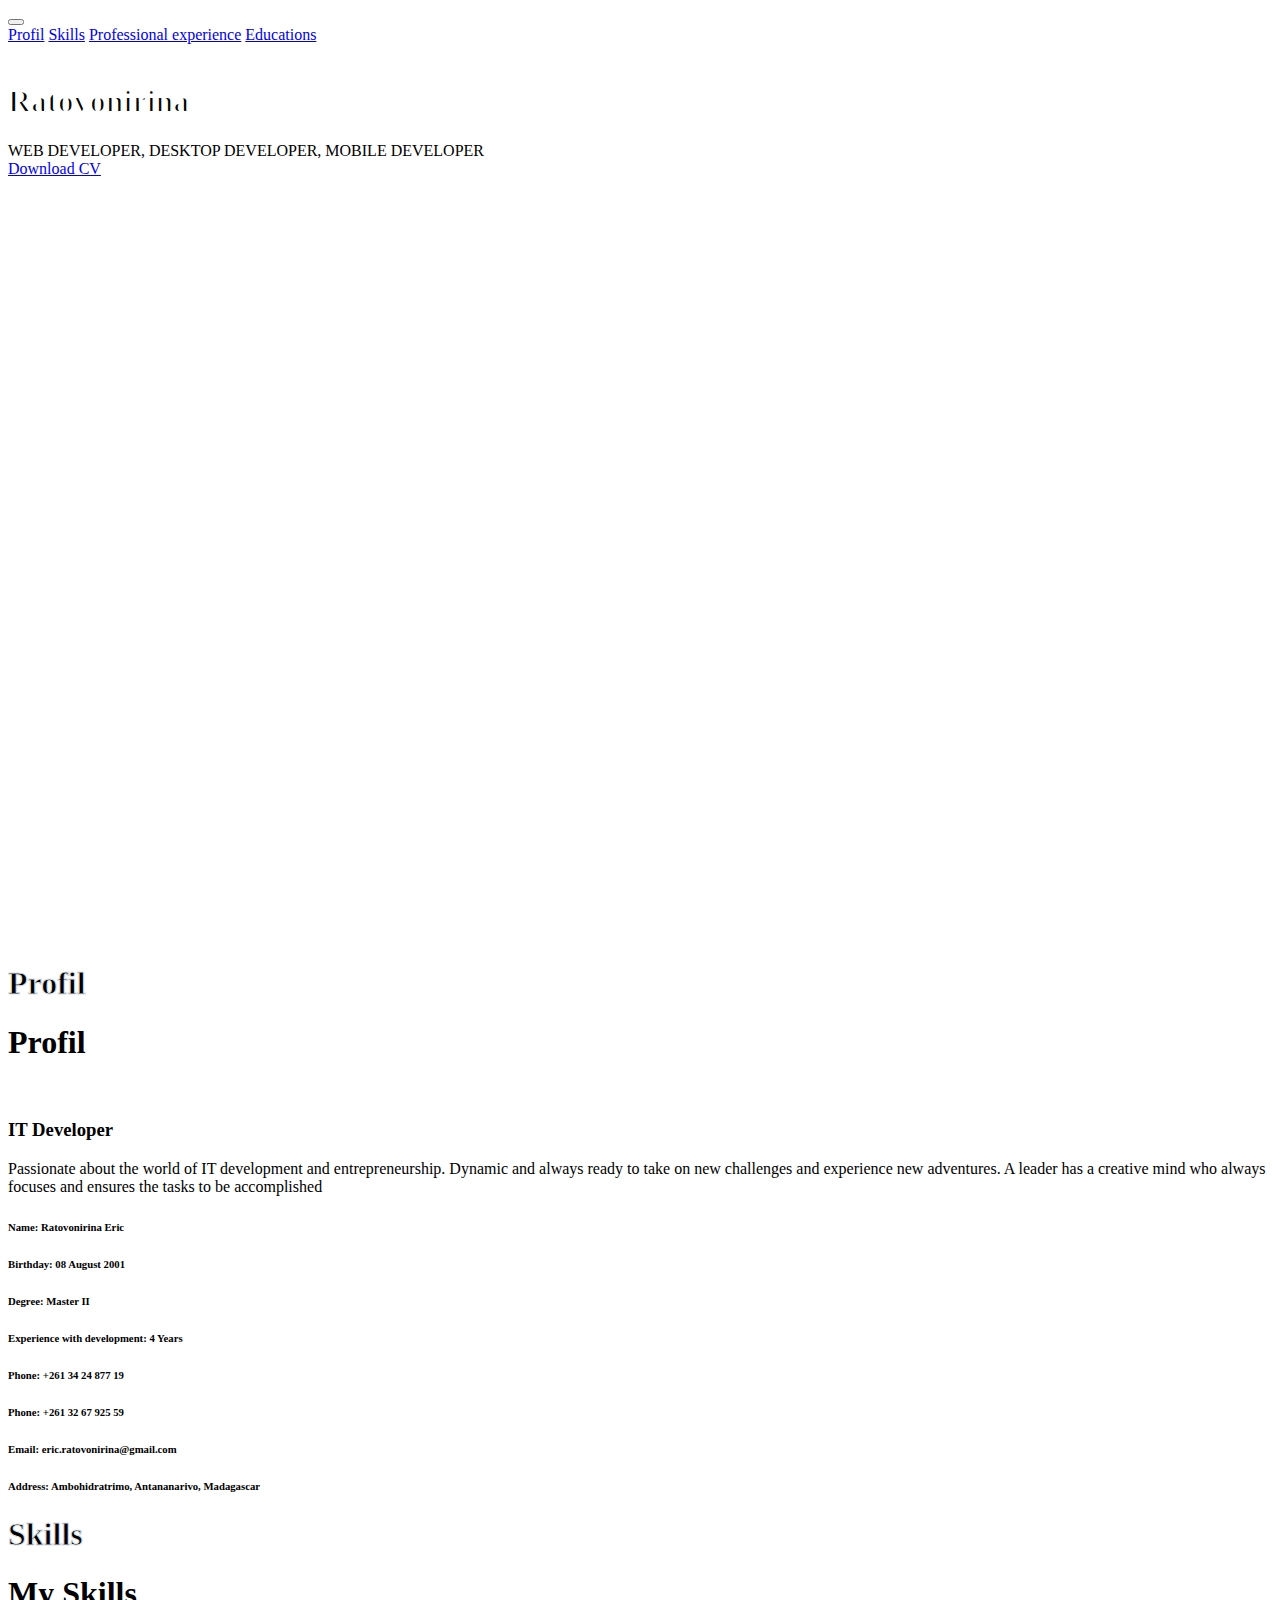
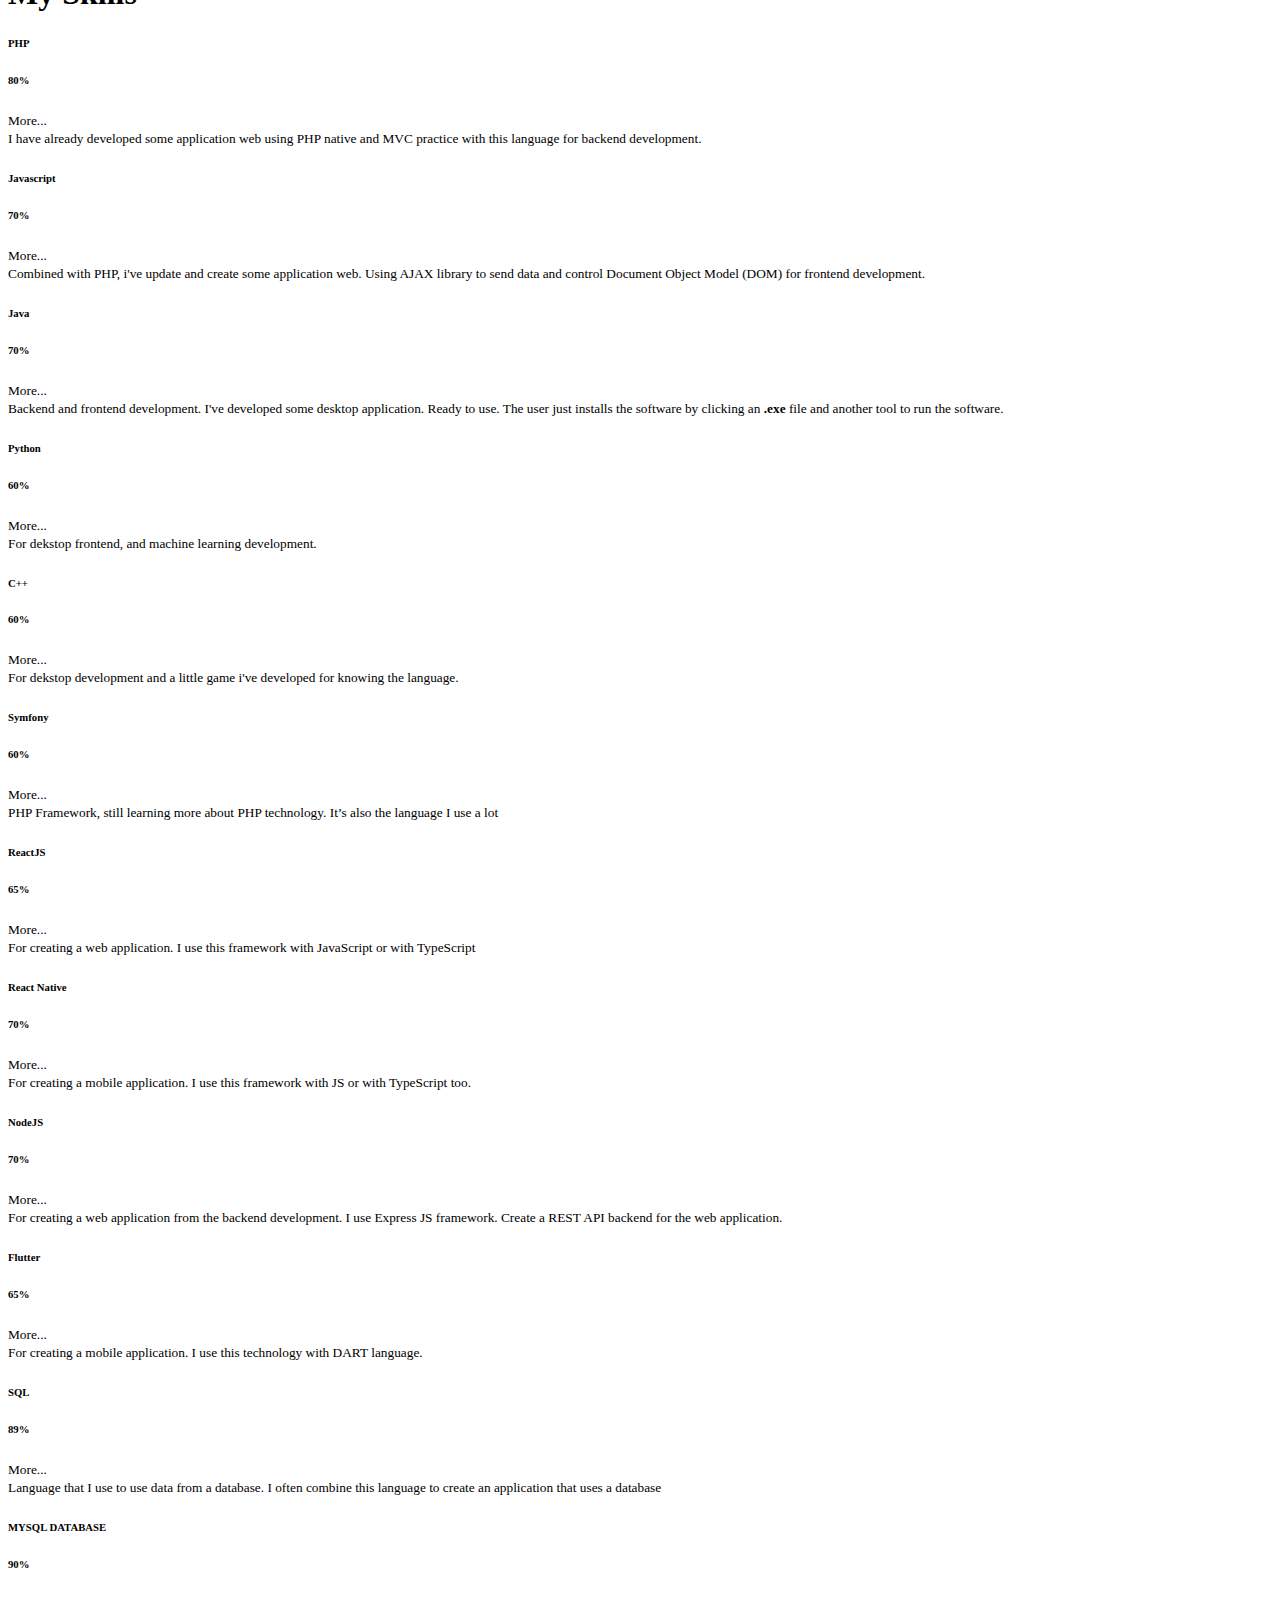
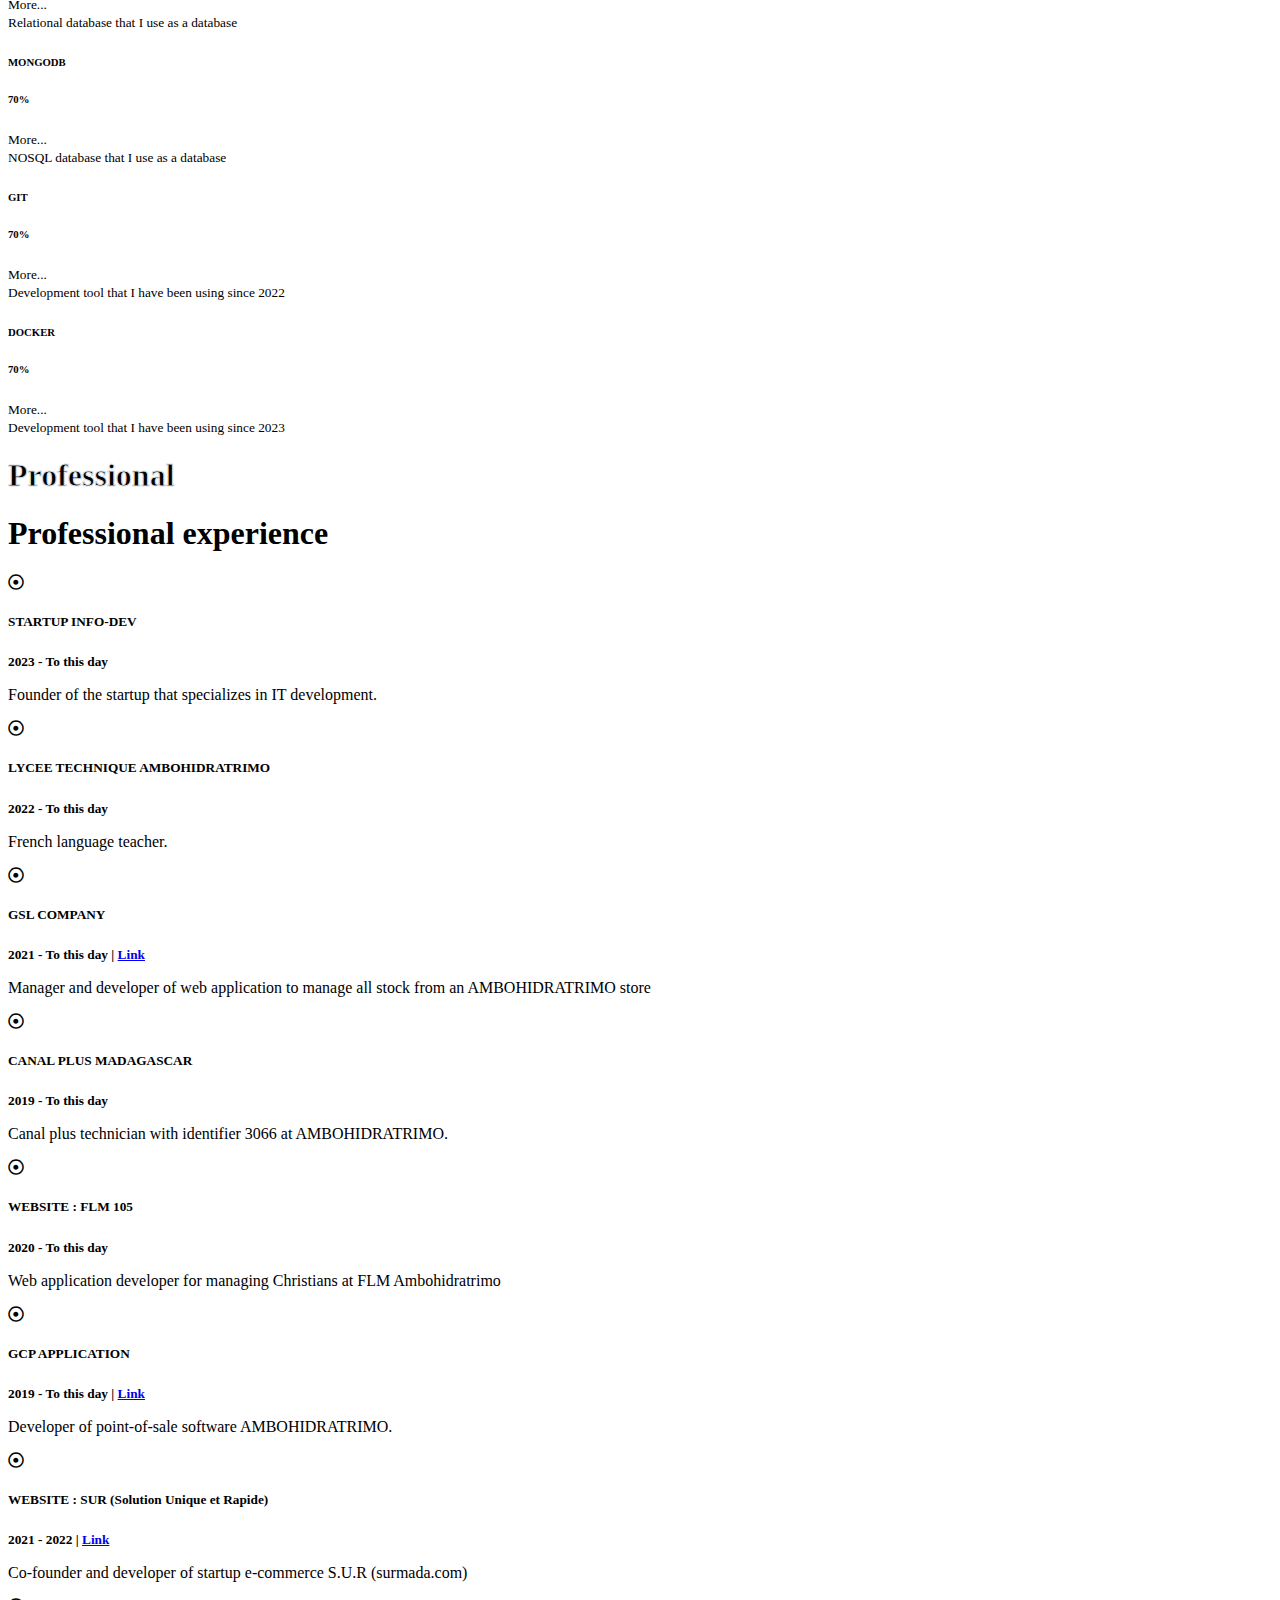
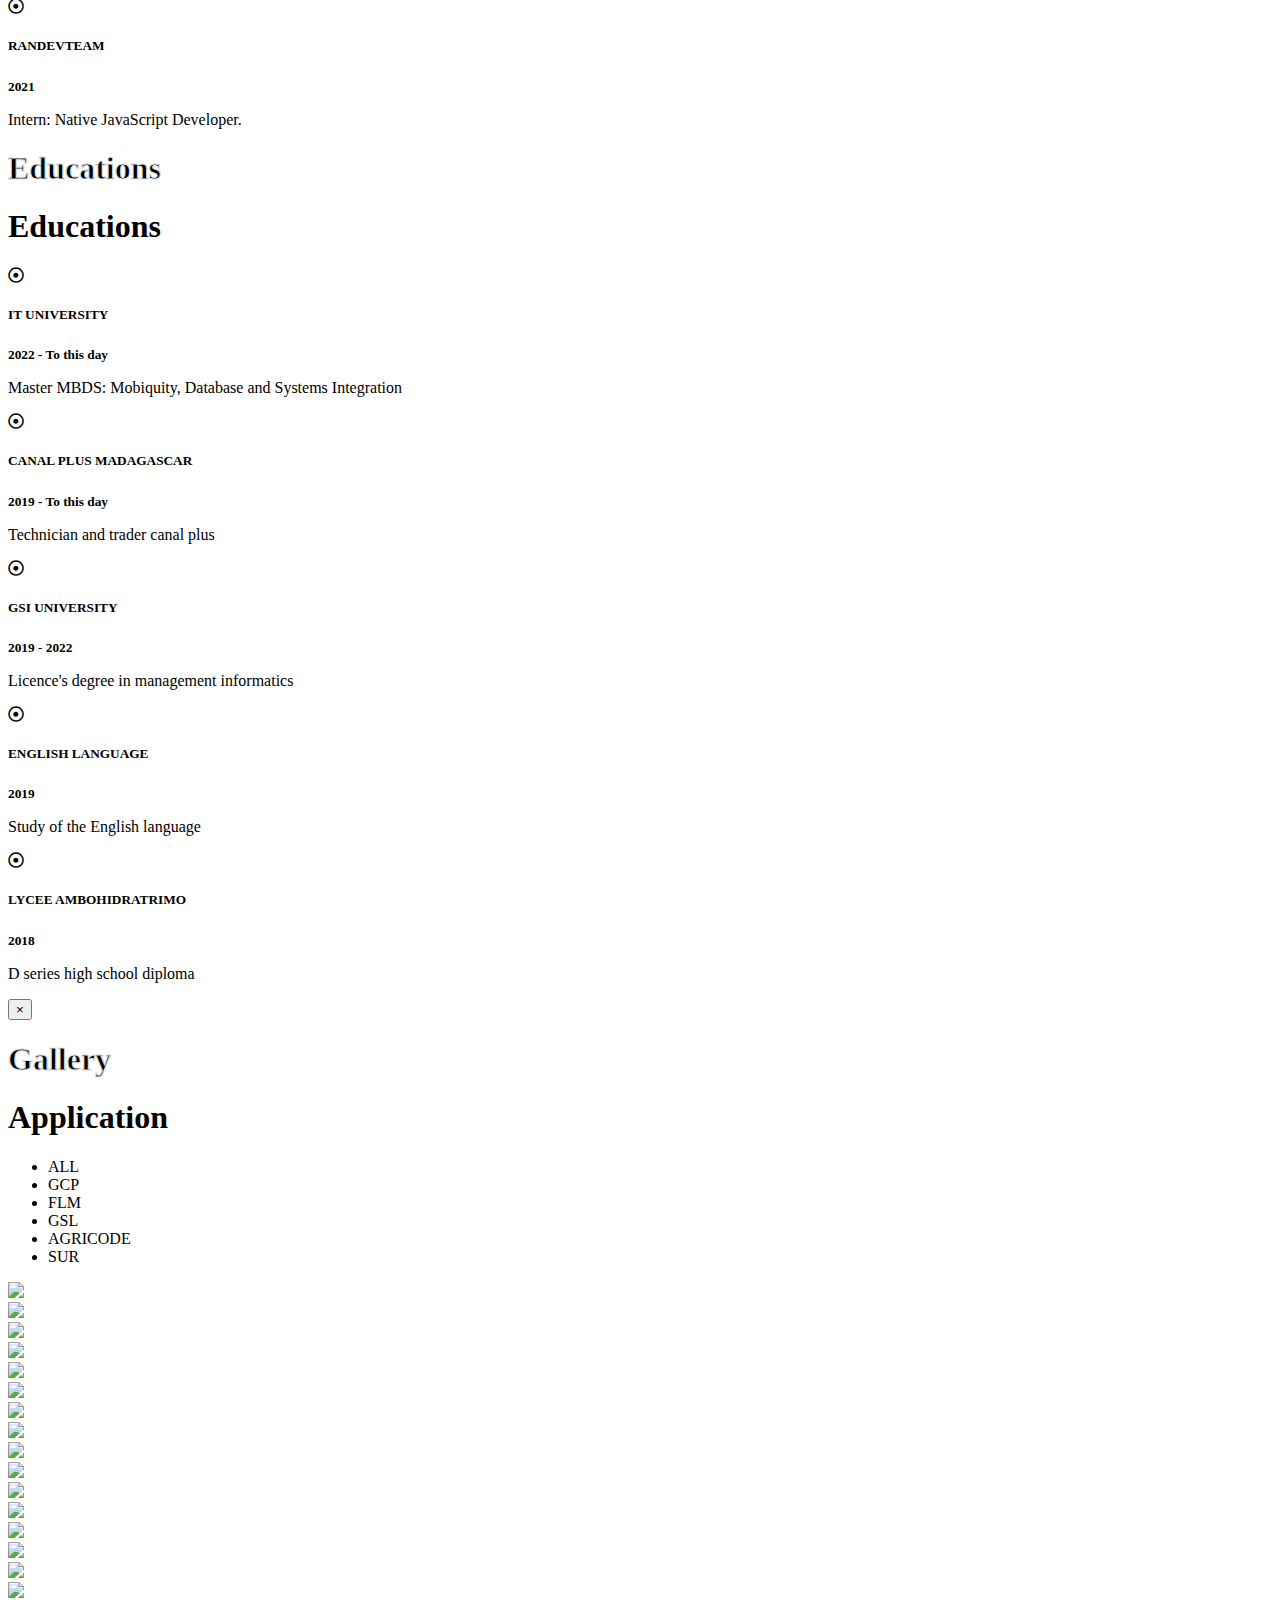
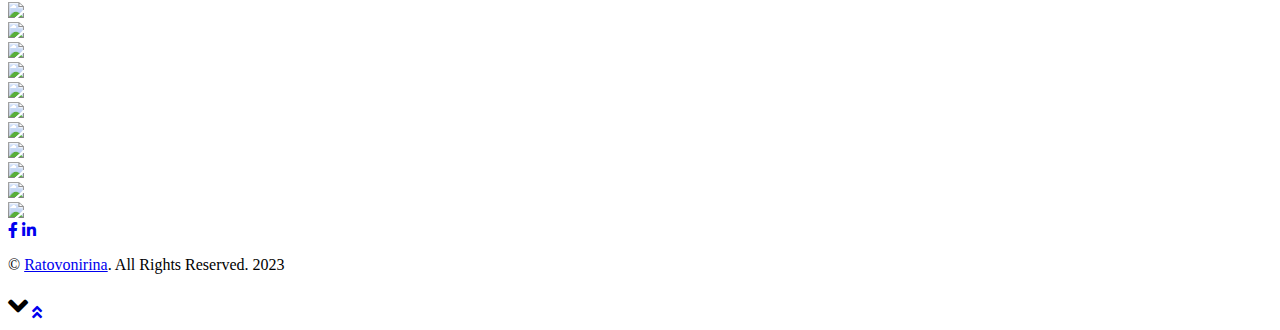
==== index.html @ 40a89b5b "Update index.html" ====
<!DOCTYPE html>
<html lang="en">

<head>
    <meta charset="utf-8">
    <title>Ratovonirina Eric</title>
    <meta content="width=device-width, initial-scale=1.0" name="viewport">
    <meta content="Free HTML Templates" name="keywords">
    <meta content="Free HTML Templates" name="description">

    <link href="img/profile-rbg.png" rel="icon">

    <link rel="preconnect" href="https://fonts.gstatic.com">
    <link href="https://fonts.googleapis.com/css2?family=Roboto:wght@300;400;500;700;900&display=swap" rel="stylesheet"> 

    <link href="https://cdnjs.cloudflare.com/ajax/libs/font-awesome/5.10.0/css/all.min.css" rel="stylesheet">

    <link href="lib/owlcarousel/assets/owl.carousel.min.css" rel="stylesheet">
    <link href="lib/lightbox/css/lightbox.min.css" rel="stylesheet">

    <link href="css/style.css" rel="stylesheet">
    <style>
        body {
          user-select: none
        }
    </style>
</head>

<body data-spy="scroll" data-target=".navbar" data-offset="51">
    <nav class="navbar fixed-top shadow-sm navbar-expand-lg bg-light navbar-light py-3 py-lg-0 px-lg-5">
        <button type="button" class="navbar-toggler" data-toggle="collapse" data-target="#navbarCollapse">
            <span class="navbar-toggler-icon"></span>
        </button>
        <div class="collapse navbar-collapse px-lg-3" id="navbarCollapse">
            <div class="navbar-nav m-auto py-0">
                <a href="#Profil" class="nav-item nav-link active">Profil</a>
                <a href="#skill" class="nav-item nav-link">Skills</a>
                <a href="#pro" class="nav-item nav-link">Professional experience</a>
                <a href="#education" class="nav-item nav-link">Educations</a>
                <!-- <a href="#service" class="nav-item nav-link">Services</a> -->
            </div>
        </div>
    </nav>


    <div class="container-fluid bg-primary d-flex align-items-center mb-5 py-5" id="home" style="min-height: 100vh;">
        <div class="container">
            <div class="row align-items-center">
                <div class="col-lg-5 px-5 pl-lg-0 pb-5 pb-lg-0">
                    <img class="img-fluid w-100 rounded-circle shadow-sm" src="img/profile.jpg" alt="">
                </div>
                <div class="col-lg-7 text-center text-lg-left">
                    <h1 class="display-3 text-uppercase text-primary mb-2" style="-webkit-text-stroke: 2px #ffffff;">Ratovonirina</h1>
                    <h1 class="typed-text-output d-inline font-weight-lighter text-white"></h1>
                    <div class="typed-text d-none text-uppercase">WEB DEVELOPER, DESKTOP DEVELOPER, MOBILE DEVELOPER</div>
                    <div class="d-flex align-items-center justify-content-center justify-content-lg-start pt-5">
                        <a href="Ratovonirina-CV.pdf" class="btn btn-outline-light">Download CV</a>
                    </div>
                </div>
            </div>
        </div>
    </div>


    <div class="container-fluid py-5" id="Profil">
        <div class="container">
            <div class="position-relative d-flex align-items-center justify-content-center">
                <h1 class="display-1 text-uppercase text-white" style="-webkit-text-stroke: 1px #dee2e6;">Profil</h1>
                <h1 class="position-absolute text-uppercase text-primary">Profil</h1>
            </div>
            <div class="row align-items-center">
                <div class="col-lg-5 pb-4 pb-lg-0">
                    <img class="img-fluid rounded w-100" src="img/about.jpg" alt="">
                </div>
                <div class="col-lg-7">
                    <h3 class="mb-4">IT Developer</h3>
                    <p>Passionate about the world of IT development and entrepreneurship. Dynamic and always ready to take on new challenges and experience new adventures. A leader has a creative mind who always focuses and ensures the tasks to be accomplished</p>
                    <div class="row mb-3">
                        <div class="col-sm-6 py-2"><h6>Name: <span class="text-secondary">Ratovonirina Eric</span></h6></div>
                        <div class="col-sm-6 py-2"><h6>Birthday: <span class="text-secondary">08 August 2001</span></h6></div>
                        <div class="col-sm-6 py-2"><h6>Degree: <span class="text-secondary">Master II</span></h6></div>
                        <div class="col-sm-6 py-2"><h6>Experience with development: <span class="text-secondary">4 Years</span></h6></div>
                        <div class="col-sm-6 py-2"><h6>Phone: <span class="text-secondary">+261 34 24 877 19</span></h6></div>
                        <div class="col-sm-6 py-2"><h6>Phone: <span class="text-secondary">+261 32 67 925 59</span></h6></div>
                        <div class="col-sm-6 py-2"><h6>Email: <span class="text-secondary">eric.ratovonirina@gmail.com</span></h6></div>
                        <div class="col-sm-6 py-2"><h6>Address: <span class="text-secondary">Ambohidratrimo, Antananarivo, Madagascar</span></h6></div>
                    </div>
                </div>
            </div>
        </div>
    </div>

    <div class="container-fluid py-5" id="skill">
        <div class="container">
            <div class="position-relative d-flex align-items-center justify-content-center">
                <h1 class="display-1 text-uppercase text-white" style="-webkit-text-stroke: 1px #dee2e6;">Skills</h1>
                <h1 class="position-absolute text-uppercase text-primary">My Skills</h1>
            </div>
            <div class="row align-items-center">
                <div class="col-md-4">
                    <div class="skill mb-4">
                        <div class="d-flex justify-content-between">
                            <h6 class="font-weight-bold">PHP</h6>
                            <h6 class="font-weight-bold">80%</h6>
                        </div>
                        <div class="progress">
                            <div class="progress-bar bg-success" role="progressbar" aria-valuenow="80" aria-valuemin="0" aria-valuemax="100"></div>
                        </div>
                        <small data-toggle="collapse" style="cursor: pointer;" data-target="#skill-rato-1">More...</small>
                        <div class="text-muted collapse" id="skill-rato-1">
                            <small>I have already developed some application web using PHP native and MVC practice with this language for backend development.</small>
                        </div>
                    </div>
                    <div class="skill mb-4">
                        <div class="d-flex justify-content-between">
                            <h6 class="font-weight-bold">Javascript</h6>
                            <h6 class="font-weight-bold">70%</h6>
                        </div>
                        <div class="progress">
                            <div class="progress-bar bg-success" role="progressbar" aria-valuenow="70" aria-valuemin="0" aria-valuemax="100"></div>
                        </div>
                        <small data-toggle="collapse" style="cursor: pointer;" data-target="#skill-rato-2">More...</small>
                        <div class="text-muted collapse" id="skill-rato-2">
                            <small>Combined with PHP, i've update and create some application web. Using AJAX library to send data and control  Document Object Model (DOM) for frontend development.</small>
                        </div>
                    </div>
                    <div class="skill mb-4">
                        <div class="d-flex justify-content-between">
                            <h6 class="font-weight-bold">Java</h6>
                            <h6 class="font-weight-bold">70%</h6>
                        </div>
                        <div class="progress">
                            <div class="progress-bar bg-success" role="progressbar" aria-valuenow="70" aria-valuemin="0" aria-valuemax="100"></div>
                        </div>
                        <small data-toggle="collapse" style="cursor: pointer;" data-target="#skill-rato-3">More...</small>
                        <div class="text-muted collapse" id="skill-rato-3">
                            <small>Backend and frontend development. I've developed some desktop application. Ready to use. The user just installs the software by clicking an <b>.exe</b> file and another tool to run the software.</small>
                        </div>
                    </div>
                    <div class="skill mb-4">
                        <div class="d-flex justify-content-between">
                            <h6 class="font-weight-bold">Python</h6>
                            <h6 class="font-weight-bold">60%</h6>
                        </div>
                        <div class="progress">
                            <div class="progress-bar bg-success" role="progressbar" aria-valuenow="60" aria-valuemin="0" aria-valuemax="100"></div>
                        </div>
                        <small data-toggle="collapse" style="cursor: pointer;" data-target="#skill-rato-4">More...</small>
                        <div class="text-muted collapse" id="skill-rato-4">
                            <small>For dekstop frontend, and machine learning development.</small>
                        </div>
                    </div>
                    <div class="skill mb-4">
                        <div class="d-flex justify-content-between">
                            <h6 class="font-weight-bold">C++</h6>
                            <h6 class="font-weight-bold">60%</h6>
                        </div>
                        <div class="progress">
                            <div class="progress-bar bg-success" role="progressbar" aria-valuenow="60" aria-valuemin="0" aria-valuemax="100"></div>
                        </div>
                        <small data-toggle="collapse" style="cursor: pointer;" data-target="#skill-rato-5">More...</small>
                        <div class="text-muted collapse" id="skill-rato-5">
                            <small>For dekstop development and a little game i've developed for knowing the language.</small>
                        </div>
                    </div>
                </div>
                <div class="col-md-4">
                    <div class="skill mb-4">
                        <div class="d-flex justify-content-between">
                            <h6 class="font-weight-bold">Symfony</h6>
                            <h6 class="font-weight-bold">60%</h6>
                        </div>
                        <div class="progress">
                            <div class="progress-bar bg-danger" role="progressbar" aria-valuenow="60" aria-valuemin="0" aria-valuemax="100"></div>
                        </div>
                        <small data-toggle="collapse" style="cursor: pointer;" data-target="#skill-rato-7">More...</small>
                        <div class="text-muted collapse" id="skill-rato-7">
                            <small>PHP Framework, still learning more about PHP technology. It’s also the language I use a lot</small>
                        </div>
                    </div>
                    <div class="skill mb-4">
                        <div class="d-flex justify-content-between">
                            <h6 class="font-weight-bold">ReactJS</h6>
                            <h6 class="font-weight-bold">65%</h6>
                        </div>
                        <div class="progress">
                            <div class="progress-bar bg-danger" role="progressbar" aria-valuenow="65" aria-valuemin="0" aria-valuemax="100"></div>
                        </div>
                        <small data-toggle="collapse" style="cursor: pointer;" data-target="#skill-rato-8">More...</small>
                        <div class="text-muted collapse" id="skill-rato-8">
                            <small>For creating a web application. I use this framework with JavaScript or with TypeScript</small>
                        </div>
                    </div>
                    <div class="skill mb-4">
                        <div class="d-flex justify-content-between">
                            <h6 class="font-weight-bold">React Native</h6>
                            <h6 class="font-weight-bold">70%</h6>
                        </div>
                        <div class="progress">
                            <div class="progress-bar bg-danger" role="progressbar" aria-valuenow="70" aria-valuemin="0" aria-valuemax="100"></div>
                        </div>
                        <small data-toggle="collapse" style="cursor: pointer;" data-target="#skill-rato-9">More...</small>
                        <div class="text-muted collapse" id="skill-rato-9">
                            <small>For creating a mobile application. I use this framework with JS or with TypeScript too.</small>
                        </div>
                    </div>
                    <div class="skill mb-4">
                        <div class="d-flex justify-content-between">
                            <h6 class="font-weight-bold">NodeJS</h6>
                            <h6 class="font-weight-bold">70%</h6>
                        </div>
                        <div class="progress">
                            <div class="progress-bar bg-danger" role="progressbar" aria-valuenow="70" aria-valuemin="0" aria-valuemax="100"></div>
                        </div>
                        <small data-toggle="collapse" style="cursor: pointer;" data-target="#skill-rato-10">More...</small>
                        <div class="text-muted collapse" id="skill-rato-10">
                            <small>For creating a web application from the backend development. I use Express JS framework. Create a REST API backend for the web application.</small>
                        </div>
                    </div>
                    <div class="skill mb-4">
                        <div class="d-flex justify-content-between">
                            <h6 class="font-weight-bold">Flutter</h6>
                            <h6 class="font-weight-bold">65%</h6>
                        </div>
                        <div class="progress">
                            <div class="progress-bar bg-danger" role="progressbar" aria-valuenow="65" aria-valuemin="0" aria-valuemax="100"></div>
                        </div>
                        <small data-toggle="collapse" style="cursor: pointer;" data-target="#skill-rato-11">More...</small>
                        <div class="text-muted collapse" id="skill-rato-11">
                            <small>For creating a mobile application. I use this technology with DART language.</small>
                        </div>
                    </div>
                </div>
                <div class="col-md-4">
                    <div class="skill mb-4">
                        <div class="d-flex justify-content-between">
                            <h6 class="font-weight-bold">SQL</h6>
                            <h6 class="font-weight-bold">89%</h6>
                        </div>
                        <div class="progress">
                            <div class="progress-bar bg-primary" role="progressbar" aria-valuenow="89" aria-valuemin="0" aria-valuemax="100"></div>
                        </div>
                        <small data-toggle="collapse" style="cursor: pointer;" data-target="#skill-rato-12">More...</small>
                        <div class="text-muted collapse" id="skill-rato-12">
                            <small>Language that I use to use data from a database. I often combine this language to create an application that uses a database</small>
                        </div>
                    </div>
                    <div class="skill mb-4">
                        <div class="d-flex justify-content-between">
                            <h6 class="font-weight-bold">MYSQL DATABASE</h6>
                            <h6 class="font-weight-bold">90%</h6>
                        </div>
                        <div class="progress">
                            <div class="progress-bar bg-primary" role="progressbar" aria-valuenow="90" aria-valuemin="0" aria-valuemax="100"></div>
                        </div>
                        <small data-toggle="collapse" style="cursor: pointer;" data-target="#skill-rato-13">More...</small>
                        <div class="text-muted collapse" id="skill-rato-13">
                            <small>Relational database that I use as a database</small>
                        </div>
                    </div>
                    <div class="skill mb-4">
                        <div class="d-flex justify-content-between">
                            <h6 class="font-weight-bold">MONGODB</h6>
                            <h6 class="font-weight-bold">70%</h6>
                        </div>
                        <div class="progress">
                            <div class="progress-bar bg-primary" role="progressbar" aria-valuenow="70" aria-valuemin="0" aria-valuemax="100"></div>
                        </div>
                        <small data-toggle="collapse" style="cursor: pointer;" data-target="#skill-rato-14">More...</small>
                        <div class="text-muted collapse" id="skill-rato-14">
                            <small>NOSQL database that I use as a database</small>
                        </div>
                    </div>
                    <div class="skill mb-4">
                        <div class="d-flex justify-content-between">
                            <h6 class="font-weight-bold">GIT</h6>
                            <h6 class="font-weight-bold">70%</h6>
                        </div>
                        <div class="progress">
                            <div class="progress-bar bg-secondary" role="progressbar" aria-valuenow="70" aria-valuemin="0" aria-valuemax="100"></div>
                        </div>
                        <small data-toggle="collapse" style="cursor: pointer;" data-target="#skill-rato-15">More...</small>
                        <div class="text-muted collapse" id="skill-rato-15">
                            <small>Development tool that I have been using since 2022</small>
                        </div>
                    </div>
                    <div class="skill mb-4">
                        <div class="d-flex justify-content-between">
                            <h6 class="font-weight-bold">DOCKER</h6>
                            <h6 class="font-weight-bold">70%</h6>
                        </div>
                        <div class="progress">
                            <div class="progress-bar bg-secondary" role="progressbar" aria-valuenow="70" aria-valuemin="0" aria-valuemax="100"></div>
                        </div>
                        <small data-toggle="collapse" style="cursor: pointer;" data-target="#skill-rato-16">More...</small>
                        <div class="text-muted collapse" id="skill-rato-16">
                            <small>Development tool that I have been using since 2023</small>
                        </div>
                    </div>
                </div>
            </div>
        </div>
    </div>

    <div class="container-fluid py-5" id="pro">
        <div class="container">
            <div class="position-relative d-flex align-items-center justify-content-center">
                <h1 class="display-1 text-uppercase text-white" style="-webkit-text-stroke: 1px #dee2e6;">Professional</h1>
                <h1 class="position-absolute text-uppercase text-primary">Professional experience</h1>
            </div>
            <div class="row align-items-center">
                <div class="col-lg-6">
                    <div class="border-left border-primary pt-2 pl-4 ml-2">
                        <div class="position-relative mb-4">
                            <i class="far fa-dot-circle text-primary position-absolute" style="top: 2px; left: -32px;"></i>
                            <h5 class="font-weight-bold mb-1">STARTUP INFO-DEV</h5>
                            <p class="mb-2"><small><strong>2023 - To this day</strong></small></p>
                            <p>Founder of the startup that specializes in IT development.</p>
                        </div>
                        <div class="position-relative mb-4">
                            <i class="far fa-dot-circle text-primary position-absolute" style="top: 2px; left: -32px;"></i>
                            <h5 class="font-weight-bold mb-1">LYCEE TECHNIQUE AMBOHIDRATRIMO</h5>
                            <p class="mb-2"><small><strong>2022 - To this day</strong></small></p>
                            <p>French language teacher.</p>
                        </div>
                        <div class="position-relative mb-4">
                            <i class="far fa-dot-circle text-primary position-absolute" style="top: 2px; left: -32px;"></i>
                            <h5 class="font-weight-bold mb-1">GSL COMPANY</h5>
                            <p class="mb-2"><small><strong>2021 - To this day | <a href="https://github.com/RicManByakugan/GSL" target="_blank">Link</a></strong></small></p>
                            <p>Manager and developer of web application to manage all stock from an AMBOHIDRATRIMO store</p>
                        </div>
                        <div class="position-relative mb-4">
                            <i class="far fa-dot-circle text-primary position-absolute" style="top: 2px; left: -32px;"></i>
                            <h5 class="font-weight-bold mb-1">CANAL PLUS MADAGASCAR</h5>
                            <p class="mb-2"><small><strong>2019 - To this day</strong></small></p>
                            <p>Canal plus technician with identifier 3066 at AMBOHIDRATRIMO.</p>
                        </div>
                    </div>
                </div>
                <div class="col-lg-6">
                    <div class="border-left border-primary pt-2 pl-4 ml-2">
                        <div class="position-relative mb-4">
                            <i class="far fa-dot-circle text-primary position-absolute" style="top: 2px; left: -32px;"></i>
                            <h5 class="font-weight-bold mb-1">WEBSITE : FLM 105</h5>
                            <p class="mb-2"><small><strong>2020 - To this day</strong></small></p>
                            <p>Web application developer for managing Christians at FLM Ambohidratrimo</p>
                        </div>
                        <div class="position-relative mb-4">
                            <i class="far fa-dot-circle text-primary position-absolute" style="top: 2px; left: -32px;"></i>
                            <h5 class="font-weight-bold mb-1">GCP APPLICATION</h5>
                            <p class="mb-2"><small><strong>2019 - To this day | <a href="https://github.com/RicManByakugan/CP2.0" target="_blank">Link</a></strong></small></p>
                            <p>Developer of point-of-sale software AMBOHIDRATRIMO.</p>
                        </div>
                        <div class="position-relative mb-4">
                            <i class="far fa-dot-circle text-primary position-absolute" style="top: 2px; left: -32px;"></i>
                            <h5 class="font-weight-bold mb-1">WEBSITE : SUR (Solution Unique et Rapide)</h5>
                            <p class="mb-2"><small><strong>2021 - 2022 | <a href="https://github.com/RicManByakugan/SurProject" target="_blank">Link</a></strong></small></p>
                            <p>Co-founder and developer of startup e-commerce S.U.R (surmada.com)</p>
                        </div>
                        <div class="position-relative mb-4">
                            <i class="far fa-dot-circle text-primary position-absolute" style="top: 2px; left: -32px;"></i>
                            <h5 class="font-weight-bold mb-1">RANDEVTEAM</h5>
                            <p class="mb-2"><small><strong>2021</strong></small></p>
                            <p>Intern: Native JavaScript Developer.</p>
                        </div>
                    </div>
                </div>
            </div>
        </div>
    </div>

    <div class="container-fluid py-5" id="education">
        <div class="container">
            <div class="position-relative d-flex align-items-center justify-content-center">
                <h1 class="display-1 text-uppercase text-white" style="-webkit-text-stroke: 1px #dee2e6;">Educations</h1>
                <h1 class="position-absolute text-uppercase text-primary">Educations</h1>
            </div>
            <div class="row align-items-center">
                <div class="col-lg-6">
                    <div class="border-left border-primary pt-2 pl-4 ml-2">
                        <div class="position-relative mb-4">
                            <i class="far fa-dot-circle text-primary position-absolute" style="top: 2px; left: -32px;"></i>
                            <h5 class="font-weight-bold mb-1">IT UNIVERSITY</h5>
                            <p class="mb-2"><small><strong>2022 - To this day</strong></small></p>
                            <p>Master MBDS: Mobiquity, Database and Systems Integration</p>
                        </div>
                        <div class="position-relative mb-4">
                            <i class="far fa-dot-circle text-primary position-absolute" style="top: 2px; left: -32px;"></i>
                            <h5 class="font-weight-bold mb-1">CANAL PLUS MADAGASCAR</h5>
                            <p class="mb-2"><small><strong>2019 - To this day</strong></small></p>
                            <p>Technician and trader canal plus</p>
                        </div>
                    </div>
                </div>
                <div class="col-lg-6">
                    <div class="border-left border-primary pt-2 pl-4 ml-2">
                        <div class="position-relative mb-4">
                            <i class="far fa-dot-circle text-primary position-absolute" style="top: 2px; left: -32px;"></i>
                            <h5 class="font-weight-bold mb-1">GSI UNIVERSITY</h5>
                            <p class="mb-2"><small><strong>2019 - 2022</strong></small></p>
                            <p>Licence's degree in management informatics</p>
                        </div>
                        <div class="position-relative mb-4">
                            <i class="far fa-dot-circle text-primary position-absolute" style="top: 2px; left: -32px;"></i>
                            <h5 class="font-weight-bold mb-1">ENGLISH LANGUAGE</h5>
                            <p class="mb-2"><small><strong>2019</strong></small></p>
                            <p>Study of the English language</p>
                        </div>
                    </div>
                </div>
                <div class="col-lg-6">
                    <div class="border-left border-primary pt-2 pl-4 ml-2">
                        <div class="position-relative mb-4">
                            <i class="far fa-dot-circle text-primary position-absolute" style="top: 2px; left: -32px;"></i>
                            <h5 class="font-weight-bold mb-1">LYCEE AMBOHIDRATRIMO</h5>
                            <p class="mb-2"><small><strong>2018</strong></small></p>
                            <p>D series high school diploma</p>
                        </div>
                    </div>
                </div>
            </div>
        </div>
    </div>

    <!-- <div class="container-fluid pt-5" id="service">
        <div class="container">
            <div class="position-relative d-flex align-items-center justify-content-center">
                <h1 class="display-1 text-uppercase text-white" style="-webkit-text-stroke: 1px #dee2e6;">Service</h1>
                <h1 class="position-absolute text-uppercase text-primary">My Services</h1>
            </div>
            <div class="row pb-3">
                <div class="col-lg-6 col-md-6 text-center mb-5">
                    <div class="d-flex align-items-center justify-content-center mb-4">
                        <i class="fa fa-2x fa-laptop-code service-icon bg-primary text-white mr-3"></i>
                        <h4 class="font-weight-bold m-0">Web Design</h4>
                    </div>
                    <p>Create and propose a template for a web application</p>
                </div>
                <div class="col-lg-6 col-md-6 text-center mb-5">
                    <div class="d-flex align-items-center justify-content-center mb-4">
                        <i class="fa fa-2x fa-laptop-code service-icon bg-primary text-white mr-3"></i>
                        <h4 class="font-weight-bold m-0">Web Development</h4>
                    </div>
                    <p>Lead, Code, develop, test, build a web application</p>
                </div>

                <div class="col-lg-6 col-md-6 text-center mb-5">
                    <div class="d-flex align-items-center justify-content-center mb-4">
                        <i class="fab fa-2x fa-android service-icon bg-primary text-white mr-3"></i>
                        <h4 class="font-weight-bold m-0">Apps Design</h4>
                    </div>
                    <p>Create and propose a template for a mobile application</p>
                </div>
                <div class="col-lg-6 col-md-6 text-center mb-5">
                    <div class="d-flex align-items-center justify-content-center mb-4">
                        <i class="fab fa-2x fa-android service-icon bg-primary text-white mr-3"></i>
                        <h4 class="font-weight-bold m-0">Apps Development</h4>
                    </div>
                    <p>Lead, Code, develop, test, build a mobile application</p>
                </div>

                <div class="col-lg-6 col-md-6 text-center mb-5">
                    <div class="d-flex align-items-center justify-content-center mb-4">
                        <i class="fa fa-2x fa-laptop service-icon bg-primary text-white mr-3"></i>
                        <h4 class="font-weight-bold m-0">Desktop Design</h4>
                    </div>
                    <p></p>
                    <p>Create and propose a template for a desktop application</p>
                </div>
                <div class="col-lg-6 col-md-6 text-center mb-5">
                    <div class="d-flex align-items-center justify-content-center mb-4">
                        <i class="fa fa-2x fa-laptop service-icon bg-primary text-white mr-3"></i>
                        <h4 class="font-weight-bold m-0">Desktop Development</h4>
                    </div>
                    <p>Lead, Code, develop, test, build a desktop application</p>
                </div>
            </div>
        </div>
    </div> -->

    <div class="modal fade" id="imageModalLabel">
        <div class="modal-dialog modal-xl">
            <div class="modal-content">
                <div class="modal-body">
                    <button type="button" class="close" data-dismiss="modal" aria-label="Close">
                        <span aria-hidden="true">&times;</span>
                    </button>        
                    <img src="" class="w-100" id="image-modal-show">
                </div>
            </div>
        </div>
    </div>

    <div class="container-fluid pt-5 pb-3" id="portfolio">
        <div class="container">
            <div class="position-relative d-flex align-items-center justify-content-center">
                <h1 class="display-1 text-uppercase text-white" style="-webkit-text-stroke: 1px #dee2e6;">Gallery</h1>
                <h1 class="position-absolute text-uppercase text-primary">Application</h1>
            </div>
            <div class="row">
                <div class="col-12 text-center mb-2">
                    <ul class="list-inline mb-4" id="portfolio-flters">
                        <li class="btn btn-sm btn-outline-primary m-1 active"  data-filter="*">ALL</li>
                        <li class="btn btn-sm btn-outline-primary m-1" data-filter=".first">GCP</li>
                        <li class="btn btn-sm btn-outline-primary m-1" data-filter=".second">FLM</li>
                        <li class="btn btn-sm btn-outline-primary m-1" data-filter=".third">GSL</li>
                        <li class="btn btn-sm btn-outline-primary m-1" data-filter=".four">AGRICODE</li>
                        <li class="btn btn-sm btn-outline-primary m-1" data-filter=".five">SUR</li>
                    </ul>
                </div>
            </div>
            <div class="row portfolio-container">
                <div class="col-lg-2 col-md-6 mb-4 portfolio-item first">
                    <div class="position-relative overflow-hidden mb-2">
                        <img class="img-fluid rounded w-100" src="img/gcp/gcp.png" data-toggle="modal" data-target="#imageModalLabel" onclick="ShowImage('img/gcp/gcp.png')">
                    </div>
                </div>
                <div class="col-lg-2 col-md-6 mb-4 portfolio-item first">
                    <div class="position-relative overflow-hidden mb-2">
                        <img class="img-fluid rounded w-100" src="img/gcp/GCP1.PNG" data-toggle="modal" data-target="#imageModalLabel" onclick="ShowImage('img/gcp/GCP1.png')">
                    </div>
                </div>
                <div class="col-lg-2 col-md-6 mb-4 portfolio-item first">
                    <div class="position-relative overflow-hidden mb-2">
                        <img class="img-fluid rounded w-100" src="img/gcp/gcp2.PNG" data-toggle="modal" data-target="#imageModalLabel" onclick="ShowImage('img/gcp/gcp2.png')">
                    </div>
                </div>
<!--                 <div class="col-lg-2 col-md-6 mb-4 portfolio-item first">
                    <div class="position-relative overflow-hidden mb-2">
                        <img class="img-fluid rounded w-100" src="img/gcp/gcp3.png" data-toggle="modal" data-target="#imageModalLabel" onclick="ShowImage('img/gcp/gcp3.png')">
                    </div>
                </div> -->
                <div class="col-lg-2 col-md-6 mb-4 portfolio-item second">
                    <div class="position-relative overflow-hidden mb-2">
                        <img class="img-fluid rounded w-100" src="img/flm/FLM.PNG" data-toggle="modal" data-target="#imageModalLabel" onclick="ShowImage('img/flm/FLM.PNG')">
                    </div>
                </div>
                <div class="col-lg-2 col-md-6 mb-4 portfolio-item second">
                    <div class="position-relative overflow-hidden mb-2">
                        <img class="img-fluid rounded w-100" src="img/flm/flm2.PNG" data-toggle="modal" data-target="#imageModalLabel" onclick="ShowImage('img/flm/flm2.PNG')">
                    </div>
                </div>
                <div class="col-lg-2 col-md-6 mb-4 portfolio-item second">
                    <div class="position-relative overflow-hidden mb-2">
                        <img class="img-fluid rounded w-100" src="img/flm/FLM3.PNG" data-toggle="modal" data-target="#imageModalLabel" onclick="ShowImage('img/flm/FLM3.PNG')">
                    </div>
                </div>
                <div class="col-lg-2 col-md-6 mb-4 portfolio-item second">
                    <div class="position-relative overflow-hidden mb-2">
                        <img class="img-fluid rounded w-100" src="img/flm/flm4.PNG" data-toggle="modal" data-target="#imageModalLabel" onclick="ShowImage('img/flm/flm4.PNG')">
                    </div>
                </div>
                <div class="col-lg-2 col-md-6 mb-4 portfolio-item second">
                    <div class="position-relative overflow-hidden mb-2">
                        <img class="img-fluid rounded w-100" src="img/flm/FLM5.PNG" data-toggle="modal" data-target="#imageModalLabel" onclick="ShowImage('img/flm/FLM5.PNG')">
                    </div>
                </div>
                <div class="col-lg-2 col-md-6 mb-4 portfolio-item second">
                    <div class="position-relative overflow-hidden mb-2">
                        <img class="img-fluid rounded w-100" src="img/flm/flm6.PNG" data-toggle="modal" data-target="#imageModalLabel" onclick="ShowImage('img/flm/flm6.PNG')">
                    </div>
                </div>
                <div class="col-lg-2 col-md-6 mb-4 portfolio-item third">
                    <div class="position-relative overflow-hidden mb-2">
                        <img class="img-fluid rounded w-100" src="img/gsl/STOCK.PNG" data-toggle="modal" data-target="#imageModalLabel" onclick="ShowImage('img/gsl/STOCK.PNG')">
                    </div>
                </div>
                <div class="col-lg-2 col-md-6 mb-4 portfolio-item third">
                    <div class="position-relative overflow-hidden mb-2">
                        <img class="img-fluid rounded w-100" src="img/gsl/STOCK2.PNG" data-toggle="modal" data-target="#imageModalLabel" onclick="ShowImage('img/gsl/STOCK2.PNG')">
                    </div>
                </div>
                <div class="col-lg-2 col-md-6 mb-4 portfolio-item third">
                    <div class="position-relative overflow-hidden mb-2">
                        <img class="img-fluid rounded w-100" src="img/gsl/STOCK23.PNG" data-toggle="modal" data-target="#imageModalLabel" onclick="ShowImage('img/gsl/STOCK23.PNG')">
                    </div>
                </div>
                <div class="col-lg-2 col-md-6 mb-4 portfolio-item third">
                    <div class="position-relative overflow-hidden mb-2">
                        <img class="img-fluid rounded w-100" src="img/gsl/STOCK234.PNG" data-toggle="modal" data-target="#imageModalLabel" onclick="ShowImage('img/gsl/STOCK234.PNG')">
                    </div>
                </div>
                <div class="col-lg-2 col-md-6 mb-4 portfolio-item four">
                    <div class="position-relative overflow-hidden mb-2">
                        <img class="img-fluid rounded w-100" src="img/agricode/DemoAlert.PNG" data-toggle="modal" data-target="#imageModalLabel" onclick="ShowImage('img/agricode/DemoAlert.PNG')">
                    </div>
                </div>
                <div class="col-lg-2 col-md-6 mb-4 portfolio-item four">
                    <div class="position-relative overflow-hidden mb-2">
                        <img class="img-fluid rounded w-100" src="img/agricode/DemoDetaille.PNG" data-toggle="modal" data-target="#imageModalLabel" onclick="ShowImage('img/agricode/DemoDetaille.PNG')">
                    </div>
                </div>
                <div class="col-lg-2 col-md-6 mb-4 portfolio-item four">
                    <div class="position-relative overflow-hidden mb-2">
                        <img class="img-fluid rounded w-100" src="img/agricode/DemoGuide.PNG" data-toggle="modal" data-target="#imageModalLabel" onclick="ShowImage('img/agricode/DemoGuide.PNG')">
                    </div>
                </div>
                <div class="col-lg-2 col-md-6 mb-4 portfolio-item four">
                    <div class="position-relative overflow-hidden mb-2">
                        <img class="img-fluid rounded w-100" src="img/agricode/DemoInterface.PNG" data-toggle="modal" data-target="#imageModalLabel" onclick="ShowImage('img/agricode/DemoInterface.PNG')">
                    </div>
                </div>
                <div class="col-lg-2 col-md-6 mb-4 portfolio-item four">
                    <div class="position-relative overflow-hidden mb-2">
                        <img class="img-fluid rounded w-100" src="img/agricode/DemoMeteoCalendrier.PNG" data-toggle="modal" data-target="#imageModalLabel" onclick="ShowImage('img/agricode/DemoMeteoCalendrier.PNG')">
                    </div>
                </div>
                <div class="col-lg-2 col-md-6 mb-4 portfolio-item four">
                    <div class="position-relative overflow-hidden mb-2">
                        <img class="img-fluid rounded w-100" src="img/agricode/DemoPays.PNG" data-toggle="modal" data-target="#imageModalLabel" onclick="ShowImage('img/agricode/DemoPays.PNG')">
                    </div>
                </div>
                <div class="col-lg-2 col-md-6 mb-4 portfolio-item five">
                    <div class="position-relative overflow-hidden mb-2">
                        <img class="img-fluid rounded w-100" src="img/sur/SUR-BACK-4.PNG" data-toggle="modal" data-target="#imageModalLabel" onclick="ShowImage('img/sur/SUR-BACK-4.PNG')">
                    </div>
                </div>
                <div class="col-lg-2 col-md-6 mb-4 portfolio-item five">
                    <div class="position-relative overflow-hidden mb-2">
                        <img class="img-fluid rounded w-100" src="img/sur/SUR-BACK-1.PNG" data-toggle="modal" data-target="#imageModalLabel" onclick="ShowImage('img/sur/SUR-BACK-1.PNG')">
                    </div>
                </div>
                <div class="col-lg-2 col-md-6 mb-4 portfolio-item five">
                    <div class="position-relative overflow-hidden mb-2">
                        <img class="img-fluid rounded w-100" src="img/sur/SUR-BACK-2.PNG" data-toggle="modal" data-target="#imageModalLabel" onclick="ShowImage('img/sur/SUR-BACK-2.PNG')">
                    </div>
                </div>
                <div class="col-lg-2 col-md-6 mb-4 portfolio-item five">
                    <div class="position-relative overflow-hidden mb-2">
                        <img class="img-fluid rounded w-100" src="img/sur/SUR-BACK-3.PNG" data-toggle="modal" data-target="#imageModalLabel" onclick="ShowImage('img/sur/SUR-BACK-3.PNG')">
                    </div>
                </div>
                <div class="col-lg-2 col-md-6 mb-4 portfolio-item five">
                    <div class="position-relative overflow-hidden mb-2">
                        <img class="img-fluid rounded w-100" src="img/sur/SUR-BACK-5.PNG" data-toggle="modal" data-target="#imageModalLabel" onclick="ShowImage('img/sur/SUR-BACK-5.PNG')">
                    </div>
                </div>
                <div class="col-lg-2 col-md-6 mb-4 portfolio-item five">
                    <div class="position-relative overflow-hidden mb-2">
                        <img class="img-fluid rounded w-100" src="img/sur/SUR-BACK-6.PNG" data-toggle="modal" data-target="#imageModalLabel" onclick="ShowImage('img/sur/SUR-BACK-6.PNG')">
                    </div>
                </div>
                <div class="col-lg-2 col-md-6 mb-4 portfolio-item five">
                    <div class="position-relative overflow-hidden mb-2">
                        <img class="img-fluid rounded w-100" src="img/sur/SUR-BACK-7.PNG" data-toggle="modal" data-target="#imageModalLabel" onclick="ShowImage('img/sur/SUR-BACK-7.PNG')">
                    </div>
                </div>
                <div class="col-lg-2 col-md-6 mb-4 portfolio-item five">
                    <div class="position-relative overflow-hidden mb-2">
                        <img class="img-fluid rounded w-100" src="img/sur/SUR-BACK.PNG" data-toggle="modal" data-target="#imageModalLabel" onclick="ShowImage('img/sur/SUR-BACK.PNG')">
                    </div>
                </div>
            </div>
        </div>
    </div>


    <!-- <div class="container-fluid py-5" id="testimonial">
        <div class="container">
            <div class="position-relative d-flex align-items-center justify-content-center">
                <h1 class="display-1 text-uppercase text-white" style="-webkit-text-stroke: 1px #dee2e6;">Review</h1>
                <h1 class="position-absolute text-uppercase text-primary">Clients Say</h1>
            </div>
            <div class="row justify-content-center">
                <div class="col-lg-8">
                    <div class="owl-carousel testimonial-carousel">
                        <div class="text-center">
                            <i class="fa fa-3x fa-quote-left text-primary mb-4"></i>
                            <h4 class="font-weight-light mb-4">Dolor eirmod diam stet kasd sed. Aliqu rebum est eos. Rebum elitr dolore et eos labore, stet justo sed est sed. Diam sed sed dolor stet accusam amet eirmod eos, labore diam clita</h4>
                            <img class="img-fluid rounded-circle mx-auto mb-3" src="img/testimonial-1.jpg" style="width: 80px; height: 80px;">
                            <h5 class="font-weight-bold m-0">Client Name</h5>
                            <span>Profession</span>
                        </div>
                        <div class="text-center">
                            <i class="fa fa-3x fa-quote-left text-primary mb-4"></i>
                            <h4 class="font-weight-light mb-4">Dolor eirmod diam stet kasd sed. Aliqu rebum est eos. Rebum elitr dolore et eos labore, stet justo sed est sed. Diam sed sed dolor stet accusam amet eirmod eos, labore diam clita</h4>
                            <img class="img-fluid rounded-circle mx-auto mb-3" src="img/testimonial-2.jpg" style="width: 80px; height: 80px;">
                            <h5 class="font-weight-bold m-0">Client Name</h5>
                            <span>Profession</span>
                        </div>
                        <div class="text-center">
                            <i class="fa fa-3x fa-quote-left text-primary mb-4"></i>
                            <h4 class="font-weight-light mb-4">Dolor eirmod diam stet kasd sed. Aliqu rebum est eos. Rebum elitr dolore et eos labore, stet justo sed est sed. Diam sed sed dolor stet accusam amet eirmod eos, labore diam clita</h4>
                            <img class="img-fluid rounded-circle mx-auto mb-3" src="img/testimonial-3.jpg" style="width: 80px; height: 80px;">
                            <h5 class="font-weight-bold m-0">Client Name</h5>
                            <span>Profession</span>
                        </div>
                    </div>
                </div>
            </div>
        </div>
    </div> -->


    <!-- Footer Start -->
    <div class="container-fluid bg-primary text-white mt-5 py-5 px-sm-3 px-md-5">
        <div class="container text-center py-5">
            <div class="d-flex justify-content-center mb-4">
                <a class="btn btn-light btn-social mr-2" target="_blank" href="https://web.facebook.com/Byakugan.64"><i class="fab fa-facebook-f"></i></a>
                <a class="btn btn-light btn-social mr-2" target="_blank" href="https://www.linkedin.com/in/eric-ratovonirina-a5480a1bb/"><i class="fab fa-linkedin-in"></i></a>
            </div>
            <p class="m-0">&copy; <a class="text-white font-weight-bold" href="index.html">Ratovonirina</a>. All Rights Reserved. <a class="text-white font-weight-bold">2023</a>
            </p>
        </div>
    </div>

    <i class="fa fa-2x fa-angle-down text-white scroll-to-bottom"></i>

    <a href="#" class="btn btn-outline-dark px-0 back-to-top"><i class="fa fa-angle-double-up"></i></a>

    <script>
        function ShowImage(imageSrc) {
            var image = document.getElementById('image-modal-show');
            image.src = "";
            image.src = imageSrc;
        }
    </script>
    
    <script src="https://code.jquery.com/jquery-3.4.1.min.js"></script>
    <script src="https://stackpath.bootstrapcdn.com/bootstrap/4.4.1/js/bootstrap.bundle.min.js"></script>
    <script src="lib/typed/typed.min.js"></script>
    <script src="lib/easing/easing.min.js"></script>
    <script src="lib/waypoints/waypoints.min.js"></script>
    <script src="lib/owlcarousel/owl.carousel.min.js"></script>
    <script src="lib/isotope/isotope.pkgd.min.js"></script>
    <script src="lib/lightbox/js/lightbox.min.js"></script>

    <script src="mail/jqBootstrapValidation.min.js"></script>
    <script src="mail/contact.js"></script>

    <script src="js/main.js"></script>
</body>

</html>
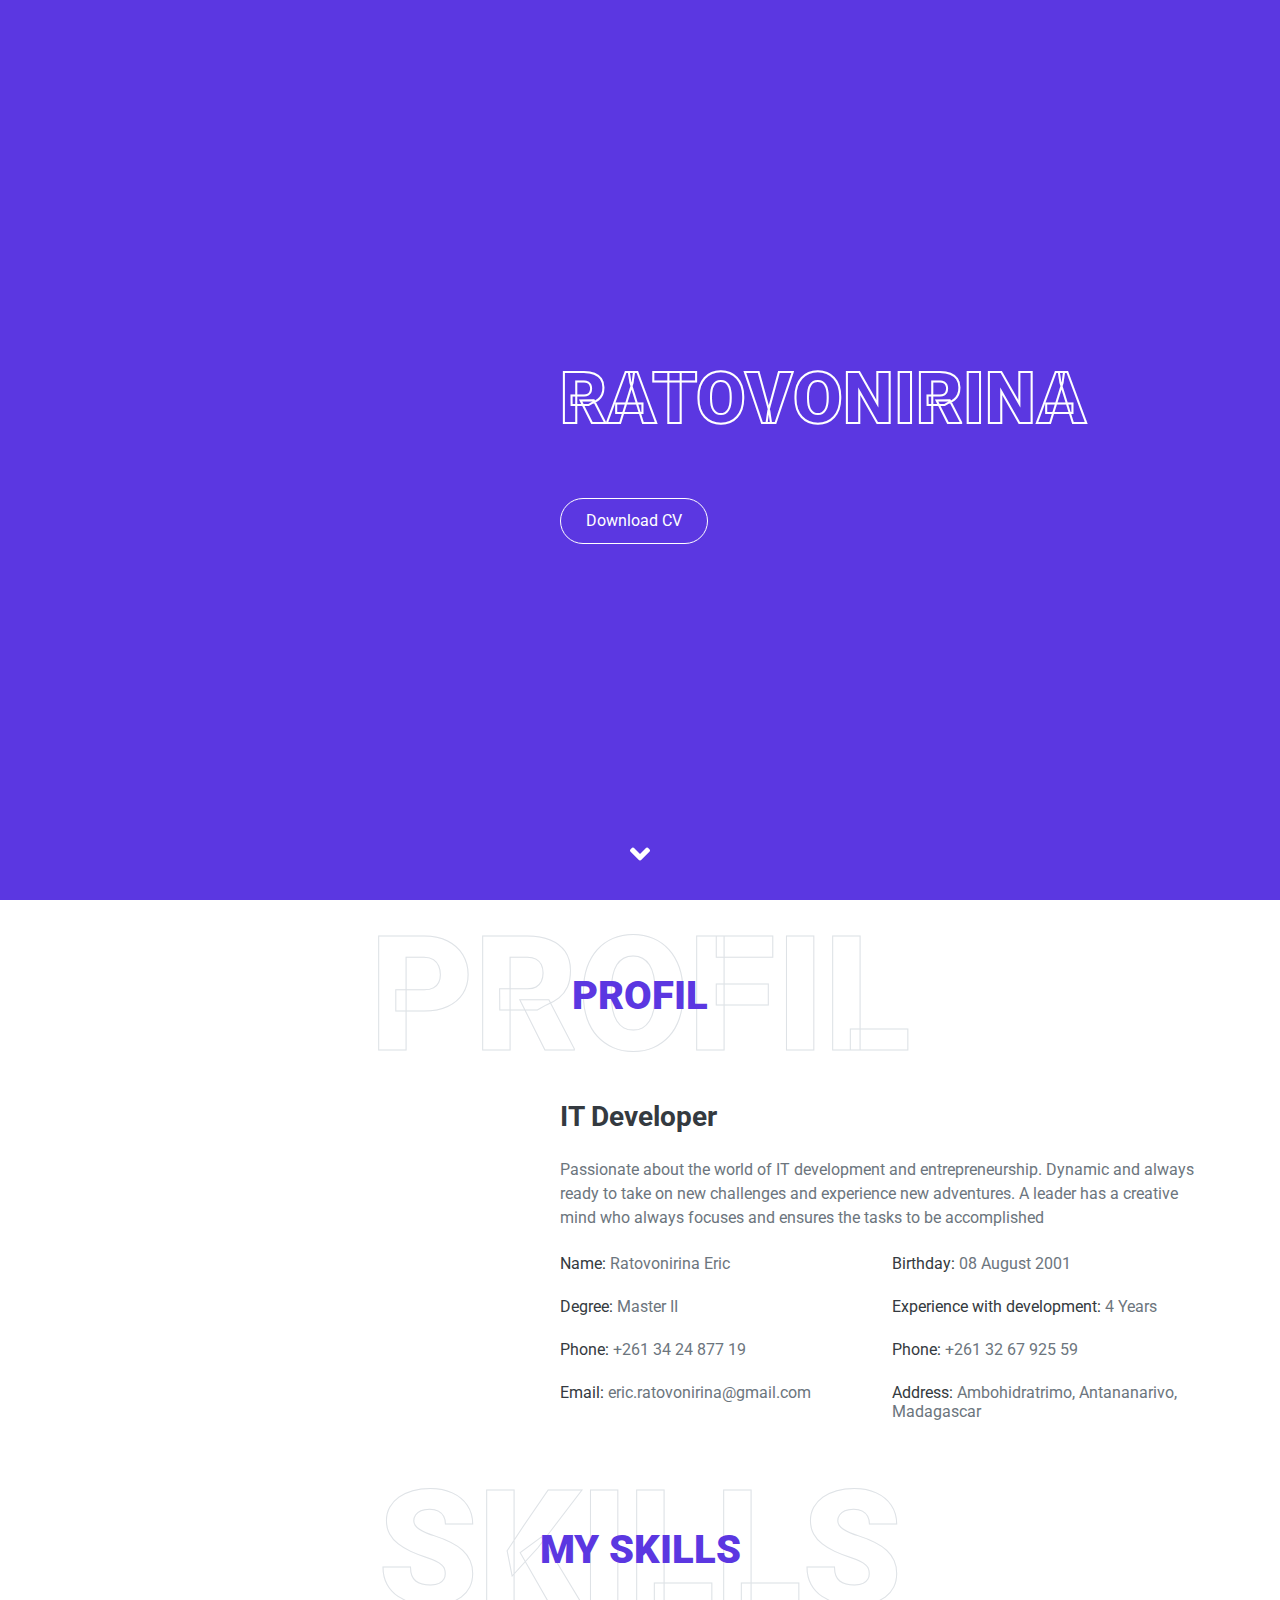
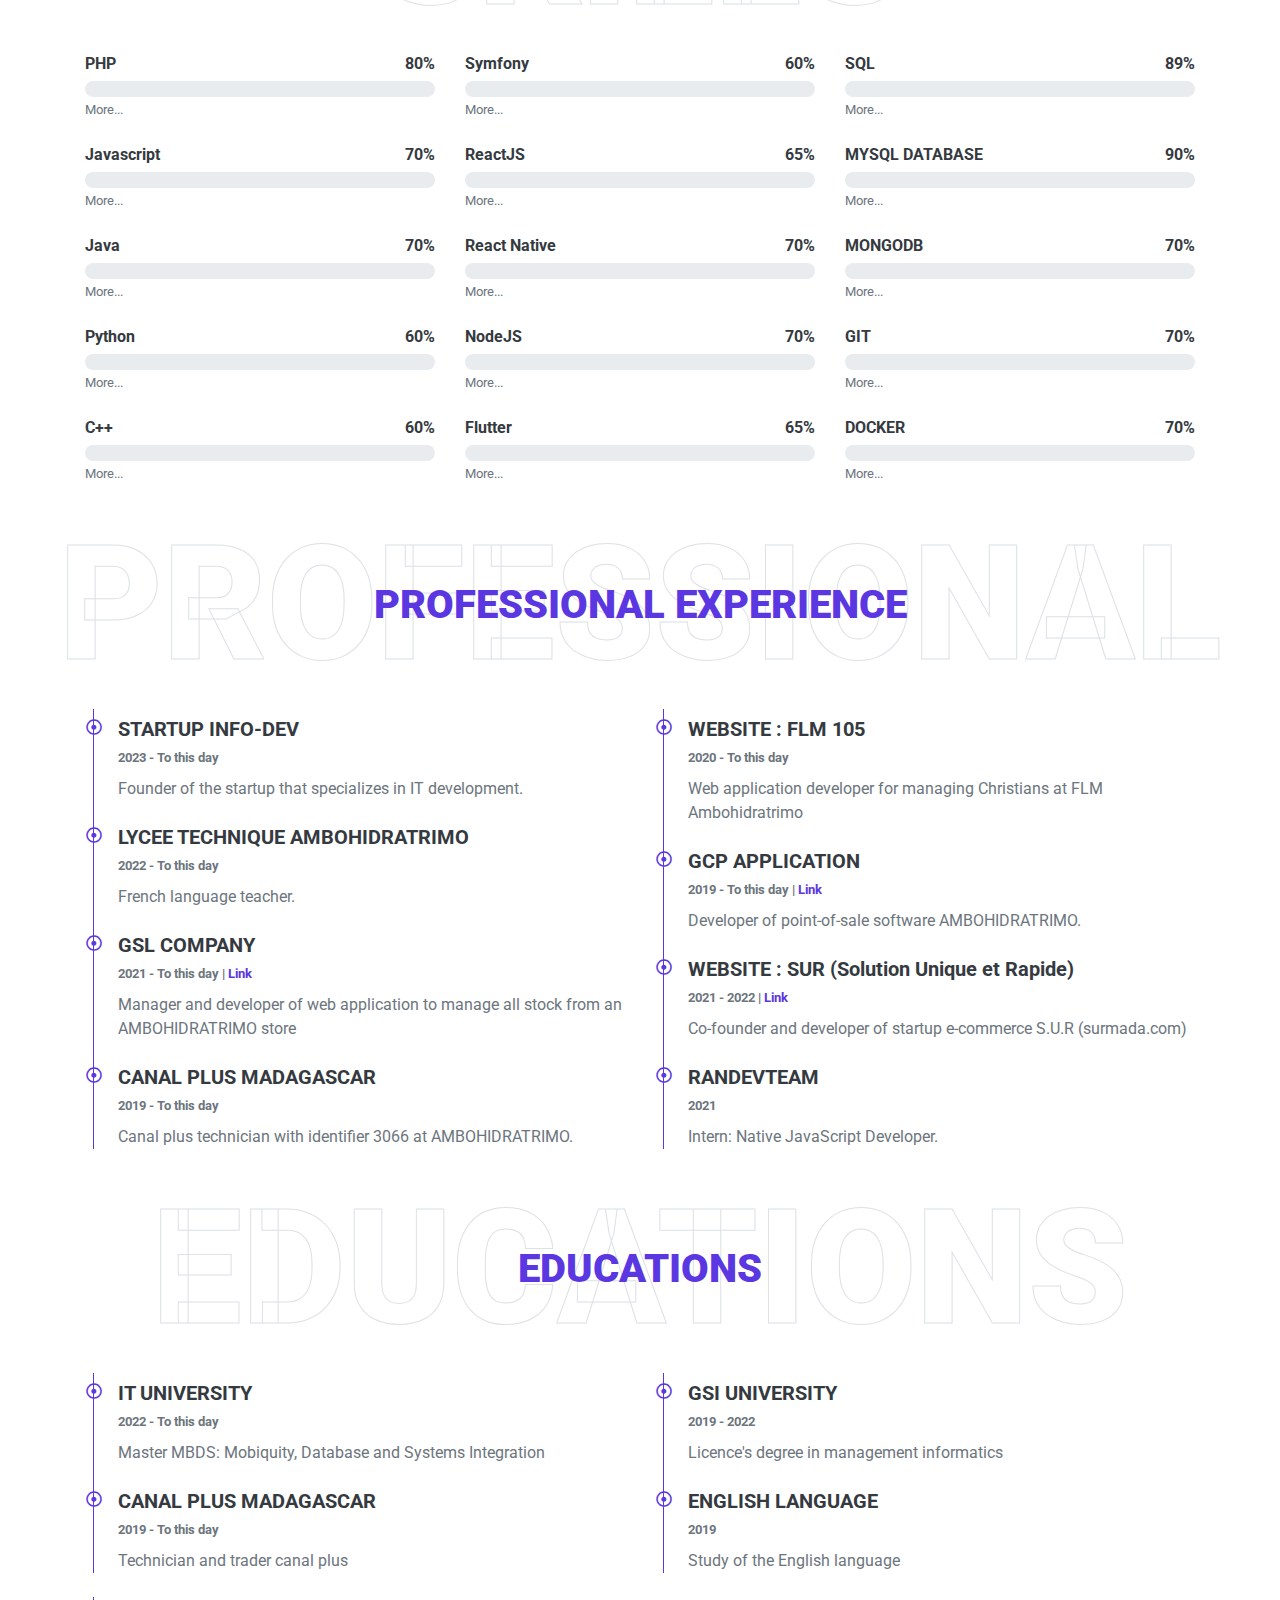
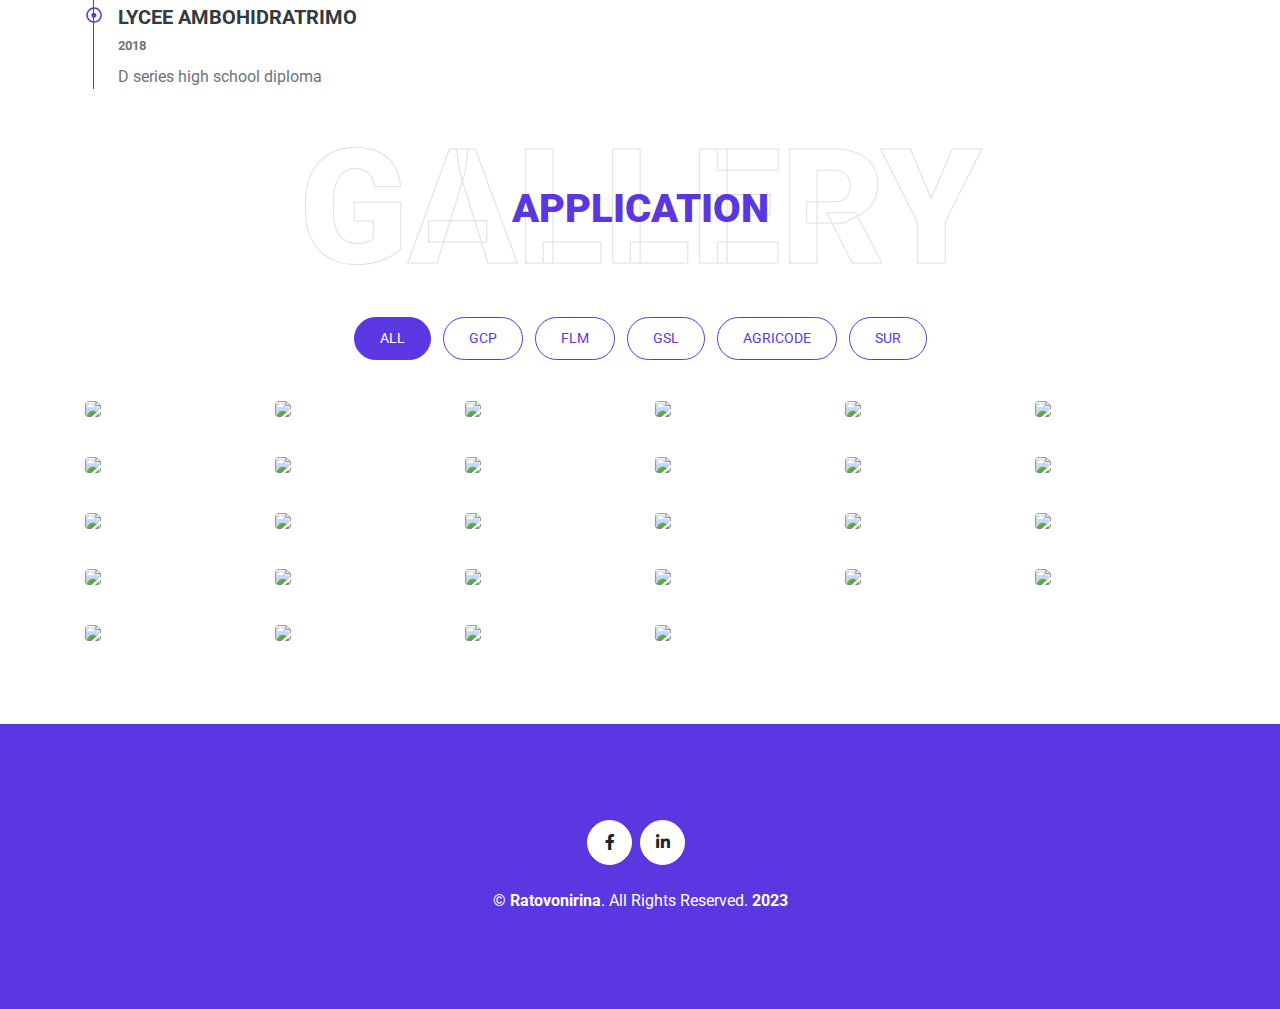
==== commit c6c7b850: "Design update" ====
--- a/index.html
+++ b/index.html
@@ -1,32 +1,30 @@
 <!DOCTYPE html>
 <html lang="en">
-
 <head>
-    <meta charset="utf-8">
+    <meta charset="UTF-8">
     <title>Ratovonirina Eric</title>
-    <meta content="width=device-width, initial-scale=1.0" name="viewport">
-    <meta content="Free HTML Templates" name="keywords">
-    <meta content="Free HTML Templates" name="description">
-
     <link href="img/profile-rbg.png" rel="icon">
-
     <link rel="preconnect" href="https://fonts.gstatic.com">
     <link href="https://fonts.googleapis.com/css2?family=Roboto:wght@300;400;500;700;900&display=swap" rel="stylesheet"> 
-
     <link href="https://cdnjs.cloudflare.com/ajax/libs/font-awesome/5.10.0/css/all.min.css" rel="stylesheet">
-
     <link href="lib/owlcarousel/assets/owl.carousel.min.css" rel="stylesheet">
     <link href="lib/lightbox/css/lightbox.min.css" rel="stylesheet">
-
     <link href="css/style.css" rel="stylesheet">
-    <style>
-        body {
-          user-select: none
-        }
-    </style>
 </head>
-
-<body data-spy="scroll" data-target=".navbar" data-offset="51">
+<body>
+    <div class="modal fade" id="imageModalLabel">
+        <div class="modal-dialog modal-xl">
+            <div class="modal-content">
+                <div class="modal-body">
+                    <button type="button" class="close" data-dismiss="modal" aria-label="Close">
+                        <span aria-hidden="true">&times;</span>
+                    </button>        
+                    <img src="" class="w-100" id="image-modal-show">
+                </div>
+            </div>
+        </div>
+    </div>
+
     <nav class="navbar fixed-top shadow-sm navbar-expand-lg bg-light navbar-light py-3 py-lg-0 px-lg-5">
         <button type="button" class="navbar-toggler" data-toggle="collapse" data-target="#navbarCollapse">
             <span class="navbar-toggler-icon"></span>
@@ -42,8 +40,7 @@
         </div>
     </nav>
 
-
-    <div class="container-fluid bg-primary d-flex align-items-center mb-5 py-5" id="home" style="min-height: 100vh;">
+    <div class="bg-primary d-flex align-items-center" id="home" style="min-height: 100vh;">
         <div class="container">
             <div class="row align-items-center">
                 <div class="col-lg-5 px-5 pl-lg-0 pb-5 pb-lg-0">
@@ -60,9 +57,8 @@
             </div>
         </div>
     </div>
-
-
-    <div class="container-fluid py-5" id="Profil">
+  
+    <div id="Profil">
         <div class="container">
             <div class="position-relative d-flex align-items-center justify-content-center">
                 <h1 class="display-1 text-uppercase text-white" style="-webkit-text-stroke: 1px #dee2e6;">Profil</h1>
@@ -90,7 +86,7 @@
         </div>
     </div>
 
-    <div class="container-fluid py-5" id="skill">
+    <div id="skill">
         <div class="container">
             <div class="position-relative d-flex align-items-center justify-content-center">
                 <h1 class="display-1 text-uppercase text-white" style="-webkit-text-stroke: 1px #dee2e6;">Skills</h1>
@@ -302,7 +298,7 @@
         </div>
     </div>
 
-    <div class="container-fluid py-5" id="pro">
+    <div id="pro">
         <div class="container">
             <div class="position-relative d-flex align-items-center justify-content-center">
                 <h1 class="display-1 text-uppercase text-white" style="-webkit-text-stroke: 1px #dee2e6;">Professional</h1>
@@ -369,7 +365,7 @@
         </div>
     </div>
 
-    <div class="container-fluid py-5" id="education">
+    <div id="education">
         <div class="container">
             <div class="position-relative d-flex align-items-center justify-content-center">
                 <h1 class="display-1 text-uppercase text-white" style="-webkit-text-stroke: 1px #dee2e6;">Educations</h1>
@@ -422,76 +418,7 @@
         </div>
     </div>
 
-    <!-- <div class="container-fluid pt-5" id="service">
-        <div class="container">
-            <div class="position-relative d-flex align-items-center justify-content-center">
-                <h1 class="display-1 text-uppercase text-white" style="-webkit-text-stroke: 1px #dee2e6;">Service</h1>
-                <h1 class="position-absolute text-uppercase text-primary">My Services</h1>
-            </div>
-            <div class="row pb-3">
-                <div class="col-lg-6 col-md-6 text-center mb-5">
-                    <div class="d-flex align-items-center justify-content-center mb-4">
-                        <i class="fa fa-2x fa-laptop-code service-icon bg-primary text-white mr-3"></i>
-                        <h4 class="font-weight-bold m-0">Web Design</h4>
-                    </div>
-                    <p>Create and propose a template for a web application</p>
-                </div>
-                <div class="col-lg-6 col-md-6 text-center mb-5">
-                    <div class="d-flex align-items-center justify-content-center mb-4">
-                        <i class="fa fa-2x fa-laptop-code service-icon bg-primary text-white mr-3"></i>
-                        <h4 class="font-weight-bold m-0">Web Development</h4>
-                    </div>
-                    <p>Lead, Code, develop, test, build a web application</p>
-                </div>
-
-                <div class="col-lg-6 col-md-6 text-center mb-5">
-                    <div class="d-flex align-items-center justify-content-center mb-4">
-                        <i class="fab fa-2x fa-android service-icon bg-primary text-white mr-3"></i>
-                        <h4 class="font-weight-bold m-0">Apps Design</h4>
-                    </div>
-                    <p>Create and propose a template for a mobile application</p>
-                </div>
-                <div class="col-lg-6 col-md-6 text-center mb-5">
-                    <div class="d-flex align-items-center justify-content-center mb-4">
-                        <i class="fab fa-2x fa-android service-icon bg-primary text-white mr-3"></i>
-                        <h4 class="font-weight-bold m-0">Apps Development</h4>
-                    </div>
-                    <p>Lead, Code, develop, test, build a mobile application</p>
-                </div>
-
-                <div class="col-lg-6 col-md-6 text-center mb-5">
-                    <div class="d-flex align-items-center justify-content-center mb-4">
-                        <i class="fa fa-2x fa-laptop service-icon bg-primary text-white mr-3"></i>
-                        <h4 class="font-weight-bold m-0">Desktop Design</h4>
-                    </div>
-                    <p></p>
-                    <p>Create and propose a template for a desktop application</p>
-                </div>
-                <div class="col-lg-6 col-md-6 text-center mb-5">
-                    <div class="d-flex align-items-center justify-content-center mb-4">
-                        <i class="fa fa-2x fa-laptop service-icon bg-primary text-white mr-3"></i>
-                        <h4 class="font-weight-bold m-0">Desktop Development</h4>
-                    </div>
-                    <p>Lead, Code, develop, test, build a desktop application</p>
-                </div>
-            </div>
-        </div>
-    </div> -->
-
-    <div class="modal fade" id="imageModalLabel">
-        <div class="modal-dialog modal-xl">
-            <div class="modal-content">
-                <div class="modal-body">
-                    <button type="button" class="close" data-dismiss="modal" aria-label="Close">
-                        <span aria-hidden="true">&times;</span>
-                    </button>        
-                    <img src="" class="w-100" id="image-modal-show">
-                </div>
-            </div>
-        </div>
-    </div>
-
-    <div class="container-fluid pt-5 pb-3" id="portfolio">
+    <div id="portfolio">
         <div class="container">
             <div class="position-relative d-flex align-items-center justify-content-center">
                 <h1 class="display-1 text-uppercase text-white" style="-webkit-text-stroke: 1px #dee2e6;">Gallery</h1>
@@ -525,11 +452,11 @@
                         <img class="img-fluid rounded w-100" src="img/gcp/gcp2.PNG" data-toggle="modal" data-target="#imageModalLabel" onclick="ShowImage('img/gcp/gcp2.png')">
                     </div>
                 </div>
-<!--                 <div class="col-lg-2 col-md-6 mb-4 portfolio-item first">
+                <div class="col-lg-2 col-md-6 mb-4 portfolio-item first">
                     <div class="position-relative overflow-hidden mb-2">
                         <img class="img-fluid rounded w-100" src="img/gcp/gcp3.png" data-toggle="modal" data-target="#imageModalLabel" onclick="ShowImage('img/gcp/gcp3.png')">
                     </div>
-                </div> -->
+                </div>
                 <div class="col-lg-2 col-md-6 mb-4 portfolio-item second">
                     <div class="position-relative overflow-hidden mb-2">
                         <img class="img-fluid rounded w-100" src="img/flm/FLM.PNG" data-toggle="modal" data-target="#imageModalLabel" onclick="ShowImage('img/flm/FLM.PNG')">
@@ -654,46 +581,7 @@
         </div>
     </div>
 
-
-    <!-- <div class="container-fluid py-5" id="testimonial">
-        <div class="container">
-            <div class="position-relative d-flex align-items-center justify-content-center">
-                <h1 class="display-1 text-uppercase text-white" style="-webkit-text-stroke: 1px #dee2e6;">Review</h1>
-                <h1 class="position-absolute text-uppercase text-primary">Clients Say</h1>
-            </div>
-            <div class="row justify-content-center">
-                <div class="col-lg-8">
-                    <div class="owl-carousel testimonial-carousel">
-                        <div class="text-center">
-                            <i class="fa fa-3x fa-quote-left text-primary mb-4"></i>
-                            <h4 class="font-weight-light mb-4">Dolor eirmod diam stet kasd sed. Aliqu rebum est eos. Rebum elitr dolore et eos labore, stet justo sed est sed. Diam sed sed dolor stet accusam amet eirmod eos, labore diam clita</h4>
-                            <img class="img-fluid rounded-circle mx-auto mb-3" src="img/testimonial-1.jpg" style="width: 80px; height: 80px;">
-                            <h5 class="font-weight-bold m-0">Client Name</h5>
-                            <span>Profession</span>
-                        </div>
-                        <div class="text-center">
-                            <i class="fa fa-3x fa-quote-left text-primary mb-4"></i>
-                            <h4 class="font-weight-light mb-4">Dolor eirmod diam stet kasd sed. Aliqu rebum est eos. Rebum elitr dolore et eos labore, stet justo sed est sed. Diam sed sed dolor stet accusam amet eirmod eos, labore diam clita</h4>
-                            <img class="img-fluid rounded-circle mx-auto mb-3" src="img/testimonial-2.jpg" style="width: 80px; height: 80px;">
-                            <h5 class="font-weight-bold m-0">Client Name</h5>
-                            <span>Profession</span>
-                        </div>
-                        <div class="text-center">
-                            <i class="fa fa-3x fa-quote-left text-primary mb-4"></i>
-                            <h4 class="font-weight-light mb-4">Dolor eirmod diam stet kasd sed. Aliqu rebum est eos. Rebum elitr dolore et eos labore, stet justo sed est sed. Diam sed sed dolor stet accusam amet eirmod eos, labore diam clita</h4>
-                            <img class="img-fluid rounded-circle mx-auto mb-3" src="img/testimonial-3.jpg" style="width: 80px; height: 80px;">
-                            <h5 class="font-weight-bold m-0">Client Name</h5>
-                            <span>Profession</span>
-                        </div>
-                    </div>
-                </div>
-            </div>
-        </div>
-    </div> -->
-
-
-    <!-- Footer Start -->
-    <div class="container-fluid bg-primary text-white mt-5 py-5 px-sm-3 px-md-5">
+    <div class="bg-primary text-white mt-5 py-5 px-sm-3 px-md-5">
         <div class="container text-center py-5">
             <div class="d-flex justify-content-center mb-4">
                 <a class="btn btn-light btn-social mr-2" target="_blank" href="https://web.facebook.com/Byakugan.64"><i class="fab fa-facebook-f"></i></a>
@@ -708,14 +596,6 @@
 
     <a href="#" class="btn btn-outline-dark px-0 back-to-top"><i class="fa fa-angle-double-up"></i></a>
 
-    <script>
-        function ShowImage(imageSrc) {
-            var image = document.getElementById('image-modal-show');
-            image.src = "";
-            image.src = imageSrc;
-        }
-    </script>
-    
     <script src="https://code.jquery.com/jquery-3.4.1.min.js"></script>
     <script src="https://stackpath.bootstrapcdn.com/bootstrap/4.4.1/js/bootstrap.bundle.min.js"></script>
     <script src="lib/typed/typed.min.js"></script>
@@ -724,11 +604,8 @@
     <script src="lib/owlcarousel/owl.carousel.min.js"></script>
     <script src="lib/isotope/isotope.pkgd.min.js"></script>
     <script src="lib/lightbox/js/lightbox.min.js"></script>
-
     <script src="mail/jqBootstrapValidation.min.js"></script>
     <script src="mail/contact.js"></script>
-
     <script src="js/main.js"></script>
 </body>
-
-</html>
+</html>--- a/css/style.css
+++ b/css/style.css
@@ -0,0 +1,9986 @@
+/******* Bootstrap Theming ********/
+/*!
+ * Bootstrap v4.5.3 (https://getbootstrap.com/)
+ * Copyright 2011-2020 The Bootstrap Authors
+ * Copyright 2011-2020 Twitter, Inc.
+ * Licensed under MIT (https://github.com/twbs/bootstrap/blob/main/LICENSE)
+ */
+:root {
+  --blue: #007bff;
+  --indigo: #6610f2;
+  --purple: #6f42c1;
+  --pink: #e83e8c;
+  --red: #dc3545;
+  --orange: #fd7e14;
+  --yellow: #ffc107;
+  --green: #28a745;
+  --teal: #20c997;
+  --cyan: #5b37e1;
+  --white: #fff;
+  --gray: #6c757d;
+  --gray-dark: #343a40;
+  --primary: #17a2b8;
+  --secondary: #6c757d;
+  --success: #28a745;
+  --info: #17a2b8;
+  --warning: #ffc107;
+  --danger: #dc3545;
+  --light: #ffffff;
+  --dark: #343a40;
+  --breakpoint-xs: 0;
+  --breakpoint-sm: 576px;
+  --breakpoint-md: 768px;
+  --breakpoint-lg: 992px;
+  --breakpoint-xl: 1200px;
+  --font-family-sans-serif: "Roboto", sans-serif;
+  --font-family-monospace: SFMono-Regular, Menlo, Monaco, Consolas, "Liberation Mono", "Courier New", monospace;
+}
+
+*,
+*::before,
+*::after {
+  box-sizing: border-box;
+}
+
+html {
+  font-family: sans-serif;
+  line-height: 1.15;
+  -webkit-text-size-adjust: 100%;
+  -webkit-tap-highlight-color: rgba(0, 0, 0, 0);
+}
+
+article, aside, figcaption, figure, footer, header, hgroup, main, nav, section {
+  display: block;
+}
+
+body {
+  margin: 0px !important;
+  font-family: "Roboto", sans-serif;
+  font-size: 1rem;
+  font-weight: 400;
+  line-height: 1.5;
+  color: #6c757d;
+  text-align: left;
+  background-color: #ffffff;
+  overflow-x: hidden;
+  user-select: none
+}
+
+[tabindex="-1"]:focus:not(:focus-visible) {
+  outline: 0 !important;
+}
+
+hr {
+  box-sizing: content-box;
+  height: 0;
+  overflow: visible;
+}
+
+h1, h2, h3, h4, h5, h6 {
+  margin-top: 0;
+  margin-bottom: 0.5rem;
+}
+
+p {
+  margin-top: 0;
+  margin-bottom: 1rem;
+}
+
+abbr[title],
+abbr[data-original-title] {
+  text-decoration: underline;
+  text-decoration: underline dotted;
+  cursor: help;
+  border-bottom: 0;
+  text-decoration-skip-ink: none;
+}
+
+address {
+  margin-bottom: 1rem;
+  font-style: normal;
+  line-height: inherit;
+}
+
+ol,
+ul,
+dl {
+  margin-top: 0;
+  margin-bottom: 1rem;
+}
+
+ol ol,
+ul ul,
+ol ul,
+ul ol {
+  margin-bottom: 0;
+}
+
+dt {
+  font-weight: 700;
+}
+
+dd {
+  margin-bottom: .5rem;
+  margin-left: 0;
+}
+
+blockquote {
+  margin: 0 0 1rem;
+}
+
+b,
+strong {
+  font-weight: bolder;
+}
+
+small {
+  font-size: 80%;
+}
+
+sub,
+sup {
+  position: relative;
+  font-size: 75%;
+  line-height: 0;
+  vertical-align: baseline;
+}
+
+sub {
+  bottom: -.25em;
+}
+
+sup {
+  top: -.5em;
+}
+
+a {
+  color: #5b37e1;
+  text-decoration: none;
+  background-color: transparent;
+}
+
+a:hover {
+  color: #5b37e1;
+  text-decoration: underline;
+}
+
+a:not([href]):not([class]) {
+  color: inherit;
+  text-decoration: none;
+}
+
+a:not([href]):not([class]):hover {
+  color: inherit;
+  text-decoration: none;
+}
+
+pre,
+code,
+kbd,
+samp {
+  font-family: SFMono-Regular, Menlo, Monaco, Consolas, "Liberation Mono", "Courier New", monospace;
+  font-size: 1em;
+}
+
+pre {
+  margin-top: 0;
+  margin-bottom: 1rem;
+  overflow: auto;
+  -ms-overflow-style: scrollbar;
+}
+
+figure {
+  margin: 0 0 1rem;
+}
+
+img {
+  vertical-align: middle;
+  border-style: none;
+}
+
+svg {
+  overflow: hidden;
+  vertical-align: middle;
+}
+
+table {
+  border-collapse: collapse;
+}
+
+caption {
+  padding-top: 0.75rem;
+  padding-bottom: 0.75rem;
+  color: #6c757d;
+  text-align: left;
+  caption-side: bottom;
+}
+
+th {
+  text-align: inherit;
+  text-align: -webkit-match-parent;
+}
+
+label {
+  display: inline-block;
+  margin-bottom: 0.5rem;
+}
+
+button {
+  border-radius: 0;
+}
+
+button:focus {
+  outline: 1px dotted;
+  outline: 5px auto -webkit-focus-ring-color;
+}
+
+input,
+button,
+select,
+optgroup,
+textarea {
+  margin: 0;
+  font-family: inherit;
+  font-size: inherit;
+  line-height: inherit;
+}
+
+button,
+input {
+  overflow: visible;
+}
+
+button,
+select {
+  text-transform: none;
+}
+
+[role="button"] {
+  cursor: pointer;
+}
+
+select {
+  word-wrap: normal;
+}
+
+button,
+[type="button"],
+[type="reset"],
+[type="submit"] {
+  -webkit-appearance: button;
+}
+
+button:not(:disabled),
+[type="button"]:not(:disabled),
+[type="reset"]:not(:disabled),
+[type="submit"]:not(:disabled) {
+  cursor: pointer;
+}
+
+button::-moz-focus-inner,
+[type="button"]::-moz-focus-inner,
+[type="reset"]::-moz-focus-inner,
+[type="submit"]::-moz-focus-inner {
+  padding: 0;
+  border-style: none;
+}
+
+input[type="radio"],
+input[type="checkbox"] {
+  box-sizing: border-box;
+  padding: 0;
+}
+
+textarea {
+  overflow: auto;
+  resize: vertical;
+}
+
+fieldset {
+  min-width: 0;
+  padding: 0;
+  margin: 0;
+  border: 0;
+}
+
+legend {
+  display: block;
+  width: 100%;
+  max-width: 100%;
+  padding: 0;
+  margin-bottom: .5rem;
+  font-size: 1.5rem;
+  line-height: inherit;
+  color: inherit;
+  white-space: normal;
+}
+
+@media (max-width: 1200px) {
+  legend {
+    font-size: calc(1.275rem + 0.3vw) ;
+  }
+}
+
+progress {
+  vertical-align: baseline;
+}
+
+[type="number"]::-webkit-inner-spin-button,
+[type="number"]::-webkit-outer-spin-button {
+  height: auto;
+}
+
+[type="search"] {
+  outline-offset: -2px;
+  -webkit-appearance: none;
+}
+
+[type="search"]::-webkit-search-decoration {
+  -webkit-appearance: none;
+}
+
+::-webkit-file-upload-button {
+  font: inherit;
+  -webkit-appearance: button;
+}
+
+output {
+  display: inline-block;
+}
+
+summary {
+  display: list-item;
+  cursor: pointer;
+}
+
+template {
+  display: none;
+}
+
+[hidden] {
+  display: none !important;
+}
+
+h1, h2, h3, h4, h5, h6,
+.h1, .h2, .h3, .h4, .h5, .h6 {
+  margin-bottom: 0.5rem;
+  font-weight: 500;
+  line-height: 1.2;
+  color: #343a40;
+}
+
+h1, .h1 {
+  font-size: 2.5rem;
+}
+
+@media (max-width: 1200px) {
+  h1, .h1 {
+    font-size: calc(1.375rem + 1.5vw) ;
+  }
+}
+
+h2, .h2 {
+  font-size: 2rem;
+}
+
+@media (max-width: 1200px) {
+  h2, .h2 {
+    font-size: calc(1.325rem + 0.9vw) ;
+  }
+}
+
+h3, .h3 {
+  font-size: 1.75rem;
+}
+
+@media (max-width: 1200px) {
+  h3, .h3 {
+    font-size: calc(1.3rem + 0.6vw) ;
+  }
+}
+
+h4, .h4 {
+  font-size: 1.5rem;
+}
+
+@media (max-width: 1200px) {
+  h4, .h4 {
+    font-size: calc(1.275rem + 0.3vw) ;
+  }
+}
+
+h5, .h5 {
+  font-size: 1.25rem;
+}
+
+h6, .h6 {
+  font-size: 1rem;
+}
+
+.lead {
+  font-size: 1.25rem;
+  font-weight: 300;
+}
+
+.display-1 {
+  font-size: 10rem;
+  font-weight: 300;
+  line-height: 1.2;
+}
+
+@media (max-width: 1200px) {
+  .display-1 {
+    font-size: calc(2.125rem + 10.5vw) ;
+  }
+}
+
+.display-2 {
+  font-size: 5.5rem;
+  font-weight: 300;
+  line-height: 1.2;
+}
+
+@media (max-width: 1200px) {
+  .display-2 {
+    font-size: calc(1.675rem + 5.1vw) ;
+  }
+}
+
+.display-3 {
+  font-size: 4.5rem;
+  font-weight: 300;
+  line-height: 1.2;
+}
+
+@media (max-width: 1200px) {
+  .display-3 {
+    font-size: calc(1.575rem + 3.9vw) ;
+  }
+}
+
+.display-4 {
+  font-size: 3.5rem;
+  font-weight: 300;
+  line-height: 1.2;
+}
+
+@media (max-width: 1200px) {
+  .display-4 {
+    font-size: calc(1.475rem + 2.7vw) ;
+  }
+}
+
+hr {
+  margin-top: 1rem;
+  margin-bottom: 1rem;
+  border: 0;
+  border-top: 1px solid rgba(0, 0, 0, 0.1);
+}
+
+small,
+.small {
+  font-size: 80%;
+  font-weight: 400;
+}
+
+mark,
+.mark {
+  padding: 0.2em;
+  background-color: #fcf8e3;
+}
+
+.list-unstyled {
+  padding-left: 0;
+  list-style: none;
+}
+
+.list-inline {
+  padding-left: 0;
+  list-style: none;
+}
+
+.list-inline-item {
+  display: inline-block;
+}
+
+.list-inline-item:not(:last-child) {
+  margin-right: 0.5rem;
+}
+
+.initialism {
+  font-size: 90%;
+  text-transform: uppercase;
+}
+
+.blockquote {
+  margin-bottom: 1rem;
+  font-size: 1.25rem;
+}
+
+.blockquote-footer {
+  display: block;
+  font-size: 80%;
+  color: #6c757d;
+}
+
+.blockquote-footer::before {
+  content: "\2014\00A0";
+}
+
+.img-fluid {
+  max-width: 100%;
+  height: auto;
+}
+
+.img-thumbnail {
+  padding: 0.25rem;
+  background-color: #ffffff;
+  border: 1px solid #dee2e6;
+  border-radius: 0.25rem;
+  max-width: 100%;
+  height: auto;
+}
+
+.figure {
+  display: inline-block;
+}
+
+.figure-img {
+  margin-bottom: 0.5rem;
+  line-height: 1;
+}
+
+.figure-caption {
+  font-size: 90%;
+  color: #6c757d;
+}
+
+code {
+  font-size: 87.5%;
+  color: #e83e8c;
+  word-wrap: break-word;
+}
+
+a > code {
+  color: inherit;
+}
+
+kbd {
+  padding: 0.2rem 0.4rem;
+  font-size: 87.5%;
+  color: #fff;
+  background-color: #212529;
+  border-radius: 0.2rem;
+}
+
+kbd kbd {
+  padding: 0;
+  font-size: 100%;
+  font-weight: 700;
+}
+
+pre {
+  display: block;
+  font-size: 87.5%;
+  color: #212529;
+}
+
+pre code {
+  font-size: inherit;
+  color: inherit;
+  word-break: normal;
+}
+
+.pre-scrollable {
+  max-height: 340px;
+  overflow-y: scroll;
+}
+
+.container,
+.container-fluid,
+.container-sm,
+.container-md,
+.container-lg,
+.container-xl {
+  width: 100%;
+  padding-right: 15px;
+  padding-left: 15px;
+  margin-right: auto;
+  margin-left: auto;
+}
+
+@media (min-width: 576px) {
+  .container, .container-sm {
+    max-width: 540px;
+  }
+}
+
+@media (min-width: 768px) {
+  .container, .container-sm, .container-md {
+    max-width: 720px;
+  }
+}
+
+@media (min-width: 992px) {
+  .container, .container-sm, .container-md, .container-lg {
+    max-width: 960px;
+  }
+}
+
+@media (min-width: 1200px) {
+  .container, .container-sm, .container-md, .container-lg, .container-xl {
+    max-width: 1140px;
+  }
+}
+
+.row {
+  display: flex;
+  flex-wrap: wrap;
+  margin-right: -15px;
+  margin-left: -15px;
+}
+
+.no-gutters {
+  margin-right: 0;
+  margin-left: 0;
+}
+
+.no-gutters > .col,
+.no-gutters > [class*="col-"] {
+  padding-right: 0;
+  padding-left: 0;
+}
+
+.col-1, .col-2, .col-3, .col-4, .col-5, .col-6, .col-7, .col-8, .col-9, .col-10, .col-11, .col-12, .col,
+.col-auto, .col-sm-1, .col-sm-2, .col-sm-3, .col-sm-4, .col-sm-5, .col-sm-6, .col-sm-7, .col-sm-8, .col-sm-9, .col-sm-10, .col-sm-11, .col-sm-12, .col-sm,
+.col-sm-auto, .col-md-1, .col-md-2, .col-md-3, .col-md-4, .col-md-5, .col-md-6, .col-md-7, .col-md-8, .col-md-9, .col-md-10, .col-md-11, .col-md-12, .col-md,
+.col-md-auto, .col-lg-1, .col-lg-2, .col-lg-3, .col-lg-4, .col-lg-5, .col-lg-6, .col-lg-7, .col-lg-8, .col-lg-9, .col-lg-10, .col-lg-11, .col-lg-12, .col-lg,
+.col-lg-auto, .col-xl-1, .col-xl-2, .col-xl-3, .col-xl-4, .col-xl-5, .col-xl-6, .col-xl-7, .col-xl-8, .col-xl-9, .col-xl-10, .col-xl-11, .col-xl-12, .col-xl,
+.col-xl-auto {
+  position: relative;
+  width: 100%;
+  padding-right: 15px;
+  padding-left: 15px;
+}
+
+.col {
+  flex-basis: 0;
+  flex-grow: 1;
+  max-width: 100%;
+}
+
+.row-cols-1 > * {
+  flex: 0 0 100%;
+  max-width: 100%;
+}
+
+.row-cols-2 > * {
+  flex: 0 0 50%;
+  max-width: 50%;
+}
+
+.row-cols-3 > * {
+  flex: 0 0 33.33333%;
+  max-width: 33.33333%;
+}
+
+.row-cols-4 > * {
+  flex: 0 0 25%;
+  max-width: 25%;
+}
+
+.row-cols-5 > * {
+  flex: 0 0 20%;
+  max-width: 20%;
+}
+
+.row-cols-6 > * {
+  flex: 0 0 16.66667%;
+  max-width: 16.66667%;
+}
+
+.col-auto {
+  flex: 0 0 auto;
+  width: auto;
+  max-width: 100%;
+}
+
+.col-1 {
+  flex: 0 0 8.33333%;
+  max-width: 8.33333%;
+}
+
+.col-2 {
+  flex: 0 0 16.66667%;
+  max-width: 16.66667%;
+}
+
+.col-3 {
+  flex: 0 0 25%;
+  max-width: 25%;
+}
+
+.col-4 {
+  flex: 0 0 33.33333%;
+  max-width: 33.33333%;
+}
+
+.col-5 {
+  flex: 0 0 41.66667%;
+  max-width: 41.66667%;
+}
+
+.col-6 {
+  flex: 0 0 50%;
+  max-width: 50%;
+}
+
+.col-7 {
+  flex: 0 0 58.33333%;
+  max-width: 58.33333%;
+}
+
+.col-8 {
+  flex: 0 0 66.66667%;
+  max-width: 66.66667%;
+}
+
+.col-9 {
+  flex: 0 0 75%;
+  max-width: 75%;
+}
+
+.col-10 {
+  flex: 0 0 83.33333%;
+  max-width: 83.33333%;
+}
+
+.col-11 {
+  flex: 0 0 91.66667%;
+  max-width: 91.66667%;
+}
+
+.col-12 {
+  flex: 0 0 100%;
+  max-width: 100%;
+}
+
+.order-first {
+  order: -1;
+}
+
+.order-last {
+  order: 13;
+}
+
+.order-0 {
+  order: 0;
+}
+
+.order-1 {
+  order: 1;
+}
+
+.order-2 {
+  order: 2;
+}
+
+.order-3 {
+  order: 3;
+}
+
+.order-4 {
+  order: 4;
+}
+
+.order-5 {
+  order: 5;
+}
+
+.order-6 {
+  order: 6;
+}
+
+.order-7 {
+  order: 7;
+}
+
+.order-8 {
+  order: 8;
+}
+
+.order-9 {
+  order: 9;
+}
+
+.order-10 {
+  order: 10;
+}
+
+.order-11 {
+  order: 11;
+}
+
+.order-12 {
+  order: 12;
+}
+
+.offset-1 {
+  margin-left: 8.33333%;
+}
+
+.offset-2 {
+  margin-left: 16.66667%;
+}
+
+.offset-3 {
+  margin-left: 25%;
+}
+
+.offset-4 {
+  margin-left: 33.33333%;
+}
+
+.offset-5 {
+  margin-left: 41.66667%;
+}
+
+.offset-6 {
+  margin-left: 50%;
+}
+
+.offset-7 {
+  margin-left: 58.33333%;
+}
+
+.offset-8 {
+  margin-left: 66.66667%;
+}
+
+.offset-9 {
+  margin-left: 75%;
+}
+
+.offset-10 {
+  margin-left: 83.33333%;
+}
+
+.offset-11 {
+  margin-left: 91.66667%;
+}
+
+@media (min-width: 576px) {
+  .col-sm {
+    flex-basis: 0;
+    flex-grow: 1;
+    max-width: 100%;
+  }
+  .row-cols-sm-1 > * {
+    flex: 0 0 100%;
+    max-width: 100%;
+  }
+  .row-cols-sm-2 > * {
+    flex: 0 0 50%;
+    max-width: 50%;
+  }
+  .row-cols-sm-3 > * {
+    flex: 0 0 33.33333%;
+    max-width: 33.33333%;
+  }
+  .row-cols-sm-4 > * {
+    flex: 0 0 25%;
+    max-width: 25%;
+  }
+  .row-cols-sm-5 > * {
+    flex: 0 0 20%;
+    max-width: 20%;
+  }
+  .row-cols-sm-6 > * {
+    flex: 0 0 16.66667%;
+    max-width: 16.66667%;
+  }
+  .col-sm-auto {
+    flex: 0 0 auto;
+    width: auto;
+    max-width: 100%;
+  }
+  .col-sm-1 {
+    flex: 0 0 8.33333%;
+    max-width: 8.33333%;
+  }
+  .col-sm-2 {
+    flex: 0 0 16.66667%;
+    max-width: 16.66667%;
+  }
+  .col-sm-3 {
+    flex: 0 0 25%;
+    max-width: 25%;
+  }
+  .col-sm-4 {
+    flex: 0 0 33.33333%;
+    max-width: 33.33333%;
+  }
+  .col-sm-5 {
+    flex: 0 0 41.66667%;
+    max-width: 41.66667%;
+  }
+  .col-sm-6 {
+    flex: 0 0 50%;
+    max-width: 50%;
+  }
+  .col-sm-7 {
+    flex: 0 0 58.33333%;
+    max-width: 58.33333%;
+  }
+  .col-sm-8 {
+    flex: 0 0 66.66667%;
+    max-width: 66.66667%;
+  }
+  .col-sm-9 {
+    flex: 0 0 75%;
+    max-width: 75%;
+  }
+  .col-sm-10 {
+    flex: 0 0 83.33333%;
+    max-width: 83.33333%;
+  }
+  .col-sm-11 {
+    flex: 0 0 91.66667%;
+    max-width: 91.66667%;
+  }
+  .col-sm-12 {
+    flex: 0 0 100%;
+    max-width: 100%;
+  }
+  .order-sm-first {
+    order: -1;
+  }
+  .order-sm-last {
+    order: 13;
+  }
+  .order-sm-0 {
+    order: 0;
+  }
+  .order-sm-1 {
+    order: 1;
+  }
+  .order-sm-2 {
+    order: 2;
+  }
+  .order-sm-3 {
+    order: 3;
+  }
+  .order-sm-4 {
+    order: 4;
+  }
+  .order-sm-5 {
+    order: 5;
+  }
+  .order-sm-6 {
+    order: 6;
+  }
+  .order-sm-7 {
+    order: 7;
+  }
+  .order-sm-8 {
+    order: 8;
+  }
+  .order-sm-9 {
+    order: 9;
+  }
+  .order-sm-10 {
+    order: 10;
+  }
+  .order-sm-11 {
+    order: 11;
+  }
+  .order-sm-12 {
+    order: 12;
+  }
+  .offset-sm-0 {
+    margin-left: 0;
+  }
+  .offset-sm-1 {
+    margin-left: 8.33333%;
+  }
+  .offset-sm-2 {
+    margin-left: 16.66667%;
+  }
+  .offset-sm-3 {
+    margin-left: 25%;
+  }
+  .offset-sm-4 {
+    margin-left: 33.33333%;
+  }
+  .offset-sm-5 {
+    margin-left: 41.66667%;
+  }
+  .offset-sm-6 {
+    margin-left: 50%;
+  }
+  .offset-sm-7 {
+    margin-left: 58.33333%;
+  }
+  .offset-sm-8 {
+    margin-left: 66.66667%;
+  }
+  .offset-sm-9 {
+    margin-left: 75%;
+  }
+  .offset-sm-10 {
+    margin-left: 83.33333%;
+  }
+  .offset-sm-11 {
+    margin-left: 91.66667%;
+  }
+}
+
+@media (min-width: 768px) {
+  .col-md {
+    flex-basis: 0;
+    flex-grow: 1;
+    max-width: 100%;
+  }
+  .row-cols-md-1 > * {
+    flex: 0 0 100%;
+    max-width: 100%;
+  }
+  .row-cols-md-2 > * {
+    flex: 0 0 50%;
+    max-width: 50%;
+  }
+  .row-cols-md-3 > * {
+    flex: 0 0 33.33333%;
+    max-width: 33.33333%;
+  }
+  .row-cols-md-4 > * {
+    flex: 0 0 25%;
+    max-width: 25%;
+  }
+  .row-cols-md-5 > * {
+    flex: 0 0 20%;
+    max-width: 20%;
+  }
+  .row-cols-md-6 > * {
+    flex: 0 0 16.66667%;
+    max-width: 16.66667%;
+  }
+  .col-md-auto {
+    flex: 0 0 auto;
+    width: auto;
+    max-width: 100%;
+  }
+  .col-md-1 {
+    flex: 0 0 8.33333%;
+    max-width: 8.33333%;
+  }
+  .col-md-2 {
+    flex: 0 0 16.66667%;
+    max-width: 16.66667%;
+  }
+  .col-md-3 {
+    flex: 0 0 25%;
+    max-width: 25%;
+  }
+  .col-md-4 {
+    flex: 0 0 33.33333%;
+    max-width: 33.33333%;
+  }
+  .col-md-5 {
+    flex: 0 0 41.66667%;
+    max-width: 41.66667%;
+  }
+  .col-md-6 {
+    flex: 0 0 50%;
+    max-width: 50%;
+  }
+  .col-md-7 {
+    flex: 0 0 58.33333%;
+    max-width: 58.33333%;
+  }
+  .col-md-8 {
+    flex: 0 0 66.66667%;
+    max-width: 66.66667%;
+  }
+  .col-md-9 {
+    flex: 0 0 75%;
+    max-width: 75%;
+  }
+  .col-md-10 {
+    flex: 0 0 83.33333%;
+    max-width: 83.33333%;
+  }
+  .col-md-11 {
+    flex: 0 0 91.66667%;
+    max-width: 91.66667%;
+  }
+  .col-md-12 {
+    flex: 0 0 100%;
+    max-width: 100%;
+  }
+  .order-md-first {
+    order: -1;
+  }
+  .order-md-last {
+    order: 13;
+  }
+  .order-md-0 {
+    order: 0;
+  }
+  .order-md-1 {
+    order: 1;
+  }
+  .order-md-2 {
+    order: 2;
+  }
+  .order-md-3 {
+    order: 3;
+  }
+  .order-md-4 {
+    order: 4;
+  }
+  .order-md-5 {
+    order: 5;
+  }
+  .order-md-6 {
+    order: 6;
+  }
+  .order-md-7 {
+    order: 7;
+  }
+  .order-md-8 {
+    order: 8;
+  }
+  .order-md-9 {
+    order: 9;
+  }
+  .order-md-10 {
+    order: 10;
+  }
+  .order-md-11 {
+    order: 11;
+  }
+  .order-md-12 {
+    order: 12;
+  }
+  .offset-md-0 {
+    margin-left: 0;
+  }
+  .offset-md-1 {
+    margin-left: 8.33333%;
+  }
+  .offset-md-2 {
+    margin-left: 16.66667%;
+  }
+  .offset-md-3 {
+    margin-left: 25%;
+  }
+  .offset-md-4 {
+    margin-left: 33.33333%;
+  }
+  .offset-md-5 {
+    margin-left: 41.66667%;
+  }
+  .offset-md-6 {
+    margin-left: 50%;
+  }
+  .offset-md-7 {
+    margin-left: 58.33333%;
+  }
+  .offset-md-8 {
+    margin-left: 66.66667%;
+  }
+  .offset-md-9 {
+    margin-left: 75%;
+  }
+  .offset-md-10 {
+    margin-left: 83.33333%;
+  }
+  .offset-md-11 {
+    margin-left: 91.66667%;
+  }
+}
+
+@media (min-width: 992px) {
+  .col-lg {
+    flex-basis: 0;
+    flex-grow: 1;
+    max-width: 100%;
+  }
+  .row-cols-lg-1 > * {
+    flex: 0 0 100%;
+    max-width: 100%;
+  }
+  .row-cols-lg-2 > * {
+    flex: 0 0 50%;
+    max-width: 50%;
+  }
+  .row-cols-lg-3 > * {
+    flex: 0 0 33.33333%;
+    max-width: 33.33333%;
+  }
+  .row-cols-lg-4 > * {
+    flex: 0 0 25%;
+    max-width: 25%;
+  }
+  .row-cols-lg-5 > * {
+    flex: 0 0 20%;
+    max-width: 20%;
+  }
+  .row-cols-lg-6 > * {
+    flex: 0 0 16.66667%;
+    max-width: 16.66667%;
+  }
+  .col-lg-auto {
+    flex: 0 0 auto;
+    width: auto;
+    max-width: 100%;
+  }
+  .col-lg-1 {
+    flex: 0 0 8.33333%;
+    max-width: 8.33333%;
+  }
+  .col-lg-2 {
+    flex: 0 0 16.66667%;
+    max-width: 16.66667%;
+  }
+  .col-lg-3 {
+    flex: 0 0 25%;
+    max-width: 25%;
+  }
+  .col-lg-4 {
+    flex: 0 0 33.33333%;
+    max-width: 33.33333%;
+  }
+  .col-lg-5 {
+    flex: 0 0 41.66667%;
+    max-width: 41.66667%;
+  }
+  .col-lg-6 {
+    flex: 0 0 50%;
+    max-width: 50%;
+  }
+  .col-lg-7 {
+    flex: 0 0 58.33333%;
+    max-width: 58.33333%;
+  }
+  .col-lg-8 {
+    flex: 0 0 66.66667%;
+    max-width: 66.66667%;
+  }
+  .col-lg-9 {
+    flex: 0 0 75%;
+    max-width: 75%;
+  }
+  .col-lg-10 {
+    flex: 0 0 83.33333%;
+    max-width: 83.33333%;
+  }
+  .col-lg-11 {
+    flex: 0 0 91.66667%;
+    max-width: 91.66667%;
+  }
+  .col-lg-12 {
+    flex: 0 0 100%;
+    max-width: 100%;
+  }
+  .order-lg-first {
+    order: -1;
+  }
+  .order-lg-last {
+    order: 13;
+  }
+  .order-lg-0 {
+    order: 0;
+  }
+  .order-lg-1 {
+    order: 1;
+  }
+  .order-lg-2 {
+    order: 2;
+  }
+  .order-lg-3 {
+    order: 3;
+  }
+  .order-lg-4 {
+    order: 4;
+  }
+  .order-lg-5 {
+    order: 5;
+  }
+  .order-lg-6 {
+    order: 6;
+  }
+  .order-lg-7 {
+    order: 7;
+  }
+  .order-lg-8 {
+    order: 8;
+  }
+  .order-lg-9 {
+    order: 9;
+  }
+  .order-lg-10 {
+    order: 10;
+  }
+  .order-lg-11 {
+    order: 11;
+  }
+  .order-lg-12 {
+    order: 12;
+  }
+  .offset-lg-0 {
+    margin-left: 0;
+  }
+  .offset-lg-1 {
+    margin-left: 8.33333%;
+  }
+  .offset-lg-2 {
+    margin-left: 16.66667%;
+  }
+  .offset-lg-3 {
+    margin-left: 25%;
+  }
+  .offset-lg-4 {
+    margin-left: 33.33333%;
+  }
+  .offset-lg-5 {
+    margin-left: 41.66667%;
+  }
+  .offset-lg-6 {
+    margin-left: 50%;
+  }
+  .offset-lg-7 {
+    margin-left: 58.33333%;
+  }
+  .offset-lg-8 {
+    margin-left: 66.66667%;
+  }
+  .offset-lg-9 {
+    margin-left: 75%;
+  }
+  .offset-lg-10 {
+    margin-left: 83.33333%;
+  }
+  .offset-lg-11 {
+    margin-left: 91.66667%;
+  }
+}
+
+@media (min-width: 1200px) {
+  .col-xl {
+    flex-basis: 0;
+    flex-grow: 1;
+    max-width: 100%;
+  }
+  .row-cols-xl-1 > * {
+    flex: 0 0 100%;
+    max-width: 100%;
+  }
+  .row-cols-xl-2 > * {
+    flex: 0 0 50%;
+    max-width: 50%;
+  }
+  .row-cols-xl-3 > * {
+    flex: 0 0 33.33333%;
+    max-width: 33.33333%;
+  }
+  .row-cols-xl-4 > * {
+    flex: 0 0 25%;
+    max-width: 25%;
+  }
+  .row-cols-xl-5 > * {
+    flex: 0 0 20%;
+    max-width: 20%;
+  }
+  .row-cols-xl-6 > * {
+    flex: 0 0 16.66667%;
+    max-width: 16.66667%;
+  }
+  .col-xl-auto {
+    flex: 0 0 auto;
+    width: auto;
+    max-width: 100%;
+  }
+  .col-xl-1 {
+    flex: 0 0 8.33333%;
+    max-width: 8.33333%;
+  }
+  .col-xl-2 {
+    flex: 0 0 16.66667%;
+    max-width: 16.66667%;
+  }
+  .col-xl-3 {
+    flex: 0 0 25%;
+    max-width: 25%;
+  }
+  .col-xl-4 {
+    flex: 0 0 33.33333%;
+    max-width: 33.33333%;
+  }
+  .col-xl-5 {
+    flex: 0 0 41.66667%;
+    max-width: 41.66667%;
+  }
+  .col-xl-6 {
+    flex: 0 0 50%;
+    max-width: 50%;
+  }
+  .col-xl-7 {
+    flex: 0 0 58.33333%;
+    max-width: 58.33333%;
+  }
+  .col-xl-8 {
+    flex: 0 0 66.66667%;
+    max-width: 66.66667%;
+  }
+  .col-xl-9 {
+    flex: 0 0 75%;
+    max-width: 75%;
+  }
+  .col-xl-10 {
+    flex: 0 0 83.33333%;
+    max-width: 83.33333%;
+  }
+  .col-xl-11 {
+    flex: 0 0 91.66667%;
+    max-width: 91.66667%;
+  }
+  .col-xl-12 {
+    flex: 0 0 100%;
+    max-width: 100%;
+  }
+  .order-xl-first {
+    order: -1;
+  }
+  .order-xl-last {
+    order: 13;
+  }
+  .order-xl-0 {
+    order: 0;
+  }
+  .order-xl-1 {
+    order: 1;
+  }
+  .order-xl-2 {
+    order: 2;
+  }
+  .order-xl-3 {
+    order: 3;
+  }
+  .order-xl-4 {
+    order: 4;
+  }
+  .order-xl-5 {
+    order: 5;
+  }
+  .order-xl-6 {
+    order: 6;
+  }
+  .order-xl-7 {
+    order: 7;
+  }
+  .order-xl-8 {
+    order: 8;
+  }
+  .order-xl-9 {
+    order: 9;
+  }
+  .order-xl-10 {
+    order: 10;
+  }
+  .order-xl-11 {
+    order: 11;
+  }
+  .order-xl-12 {
+    order: 12;
+  }
+  .offset-xl-0 {
+    margin-left: 0;
+  }
+  .offset-xl-1 {
+    margin-left: 8.33333%;
+  }
+  .offset-xl-2 {
+    margin-left: 16.66667%;
+  }
+  .offset-xl-3 {
+    margin-left: 25%;
+  }
+  .offset-xl-4 {
+    margin-left: 33.33333%;
+  }
+  .offset-xl-5 {
+    margin-left: 41.66667%;
+  }
+  .offset-xl-6 {
+    margin-left: 50%;
+  }
+  .offset-xl-7 {
+    margin-left: 58.33333%;
+  }
+  .offset-xl-8 {
+    margin-left: 66.66667%;
+  }
+  .offset-xl-9 {
+    margin-left: 75%;
+  }
+  .offset-xl-10 {
+    margin-left: 83.33333%;
+  }
+  .offset-xl-11 {
+    margin-left: 91.66667%;
+  }
+}
+
+.table {
+  width: 100%;
+  margin-bottom: 1rem;
+  color: #6c757d;
+}
+
+.table th,
+.table td {
+  padding: 0.75rem;
+  vertical-align: top;
+  border-top: 1px solid #dee2e6;
+}
+
+.table thead th {
+  vertical-align: bottom;
+  border-bottom: 2px solid #dee2e6;
+}
+
+.table tbody + tbody {
+  border-top: 2px solid #dee2e6;
+}
+
+.table-sm th,
+.table-sm td {
+  padding: 0.3rem;
+}
+
+.table-bordered {
+  border: 1px solid #dee2e6;
+}
+
+.table-bordered th,
+.table-bordered td {
+  border: 1px solid #dee2e6;
+}
+
+.table-bordered thead th,
+.table-bordered thead td {
+  border-bottom-width: 2px;
+}
+
+.table-borderless th,
+.table-borderless td,
+.table-borderless thead th,
+.table-borderless tbody + tbody {
+  border: 0;
+}
+
+.table-striped tbody tr:nth-of-type(odd) {
+  background-color: rgba(0, 0, 0, 0.05);
+}
+
+.table-hover tbody tr:hover {
+  color: #6c757d;
+  background-color: rgba(0, 0, 0, 0.075);
+}
+
+.table-primary,
+.table-primary > th,
+.table-primary > td {
+  background-color: #bbf1e9;
+}
+
+.table-primary th,
+.table-primary td,
+.table-primary thead th,
+.table-primary tbody + tbody {
+  border-color: #80e6d5;
+}
+
+.table-hover .table-primary:hover {
+  background-color: #a6ede2;
+}
+
+.table-hover .table-primary:hover > td,
+.table-hover .table-primary:hover > th {
+  background-color: #a6ede2;
+}
+
+.table-secondary,
+.table-secondary > th,
+.table-secondary > td {
+  background-color: #d6d8db;
+}
+
+.table-secondary th,
+.table-secondary td,
+.table-secondary thead th,
+.table-secondary tbody + tbody {
+  border-color: #b3b7bb;
+}
+
+.table-hover .table-secondary:hover {
+  background-color: #c8cbcf;
+}
+
+.table-hover .table-secondary:hover > td,
+.table-hover .table-secondary:hover > th {
+  background-color: #c8cbcf;
+}
+
+.table-success,
+.table-success > th,
+.table-success > td {
+  background-color: #c3e6cb;
+}
+
+.table-success th,
+.table-success td,
+.table-success thead th,
+.table-success tbody + tbody {
+  border-color: #8fd19e;
+}
+
+.table-hover .table-success:hover {
+  background-color: #b1dfbb;
+}
+
+.table-hover .table-success:hover > td,
+.table-hover .table-success:hover > th {
+  background-color: #b1dfbb;
+}
+
+.table-info,
+.table-info > th,
+.table-info > td {
+  background-color: #bee5eb;
+}
+
+.table-info th,
+.table-info td,
+.table-info thead th,
+.table-info tbody + tbody {
+  border-color: #86cfda;
+}
+
+.table-hover .table-info:hover {
+  background-color: #abdde5;
+}
+
+.table-hover .table-info:hover > td,
+.table-hover .table-info:hover > th {
+  background-color: #abdde5;
+}
+
+.table-warning,
+.table-warning > th,
+.table-warning > td {
+  background-color: #ffeeba;
+}
+
+.table-warning th,
+.table-warning td,
+.table-warning thead th,
+.table-warning tbody + tbody {
+  border-color: #ffdf7e;
+}
+
+.table-hover .table-warning:hover {
+  background-color: #ffe8a1;
+}
+
+.table-hover .table-warning:hover > td,
+.table-hover .table-warning:hover > th {
+  background-color: #ffe8a1;
+}
+
+.table-danger,
+.table-danger > th,
+.table-danger > td {
+  background-color: #f5c6cb;
+}
+
+.table-danger th,
+.table-danger td,
+.table-danger thead th,
+.table-danger tbody + tbody {
+  border-color: #ed969e;
+}
+
+.table-hover .table-danger:hover {
+  background-color: #f1b0b7;
+}
+
+.table-hover .table-danger:hover > td,
+.table-hover .table-danger:hover > th {
+  background-color: #f1b0b7;
+}
+
+.table-light,
+.table-light > th,
+.table-light > td {
+  background-color: white;
+}
+
+.table-light th,
+.table-light td,
+.table-light thead th,
+.table-light tbody + tbody {
+  border-color: white;
+}
+
+.table-hover .table-light:hover {
+  background-color: #f2f2f2;
+}
+
+.table-hover .table-light:hover > td,
+.table-hover .table-light:hover > th {
+  background-color: #f2f2f2;
+}
+
+.table-dark,
+.table-dark > th,
+.table-dark > td {
+  background-color: #c6c8ca;
+}
+
+.table-dark th,
+.table-dark td,
+.table-dark thead th,
+.table-dark tbody + tbody {
+  border-color: #95999c;
+}
+
+.table-hover .table-dark:hover {
+  background-color: #b9bbbe;
+}
+
+.table-hover .table-dark:hover > td,
+.table-hover .table-dark:hover > th {
+  background-color: #b9bbbe;
+}
+
+.table-active,
+.table-active > th,
+.table-active > td {
+  background-color: rgba(0, 0, 0, 0.075);
+}
+
+.table-hover .table-active:hover {
+  background-color: rgba(0, 0, 0, 0.075);
+}
+
+.table-hover .table-active:hover > td,
+.table-hover .table-active:hover > th {
+  background-color: rgba(0, 0, 0, 0.075);
+}
+
+.table .thead-dark th {
+  color: #fff;
+  background-color: #343a40;
+  border-color: #454d55;
+}
+
+.table .thead-light th {
+  color: #495057;
+  background-color: #e9ecef;
+  border-color: #dee2e6;
+}
+
+.table-dark {
+  color: #fff;
+  background-color: #343a40;
+}
+
+.table-dark th,
+.table-dark td,
+.table-dark thead th {
+  border-color: #454d55;
+}
+
+.table-dark.table-bordered {
+  border: 0;
+}
+
+.table-dark.table-striped tbody tr:nth-of-type(odd) {
+  background-color: rgba(255, 255, 255, 0.05);
+}
+
+.table-dark.table-hover tbody tr:hover {
+  color: #fff;
+  background-color: rgba(255, 255, 255, 0.075);
+}
+
+@media (max-width: 575.98px) {
+  .table-responsive-sm {
+    display: block;
+    width: 100%;
+    overflow-x: auto;
+    -webkit-overflow-scrolling: touch;
+  }
+  .table-responsive-sm > .table-bordered {
+    border: 0;
+  }
+}
+
+@media (max-width: 767.98px) {
+  .table-responsive-md {
+    display: block;
+    width: 100%;
+    overflow-x: auto;
+    -webkit-overflow-scrolling: touch;
+  }
+  .table-responsive-md > .table-bordered {
+    border: 0;
+  }
+}
+
+@media (max-width: 991.98px) {
+  .table-responsive-lg {
+    display: block;
+    width: 100%;
+    overflow-x: auto;
+    -webkit-overflow-scrolling: touch;
+  }
+  .table-responsive-lg > .table-bordered {
+    border: 0;
+  }
+}
+
+@media (max-width: 1199.98px) {
+  .table-responsive-xl {
+    display: block;
+    width: 100%;
+    overflow-x: auto;
+    -webkit-overflow-scrolling: touch;
+  }
+  .table-responsive-xl > .table-bordered {
+    border: 0;
+  }
+}
+
+.table-responsive {
+  display: block;
+  width: 100%;
+  overflow-x: auto;
+  -webkit-overflow-scrolling: touch;
+}
+
+.table-responsive > .table-bordered {
+  border: 0;
+}
+
+.form-control {
+  display: block;
+  width: 100%;
+  height: calc(1.5em + 0.75rem + 2px);
+  padding: 0.375rem 0.75rem;
+  font-size: 1rem;
+  font-weight: 400;
+  line-height: 1.5;
+  color: #495057;
+  background-color: #fff;
+  background-clip: padding-box;
+  border: 1px solid #ced4da;
+  border-radius: 0.25rem;
+  transition: border-color 0.15s ease-in-out, box-shadow 0.15s ease-in-out;
+}
+
+@media (prefers-reduced-motion: reduce) {
+  .form-control {
+    transition: none;
+  }
+}
+
+.form-control::-ms-expand {
+  background-color: transparent;
+  border: 0;
+}
+
+.form-control:-moz-focusring {
+  color: transparent;
+  text-shadow: 0 0 0 #495057;
+}
+
+.form-control:focus {
+  color: #495057;
+  background-color: #fff;
+  border-color: #62f7df;
+  outline: 0;
+  box-shadow: 0 0 0 0.2rem rgba(11, 206, 175, 0.25);
+}
+
+.form-control::placeholder {
+  color: #6c757d;
+  opacity: 1;
+}
+
+.form-control:disabled, .form-control[readonly] {
+  background-color: #e9ecef;
+  opacity: 1;
+}
+
+input[type="date"].form-control,
+input[type="time"].form-control,
+input[type="datetime-local"].form-control,
+input[type="month"].form-control {
+  appearance: none;
+}
+
+select.form-control:focus::-ms-value {
+  color: #495057;
+  background-color: #fff;
+}
+
+.form-control-file,
+.form-control-range {
+  display: block;
+  width: 100%;
+}
+
+.col-form-label {
+  padding-top: calc(0.375rem + 1px);
+  padding-bottom: calc(0.375rem + 1px);
+  margin-bottom: 0;
+  font-size: inherit;
+  line-height: 1.5;
+}
+
+.col-form-label-lg {
+  padding-top: calc(0.5rem + 1px);
+  padding-bottom: calc(0.5rem + 1px);
+  font-size: 1.25rem;
+  line-height: 1.5;
+}
+
+.col-form-label-sm {
+  padding-top: calc(0.25rem + 1px);
+  padding-bottom: calc(0.25rem + 1px);
+  font-size: 0.875rem;
+  line-height: 1.5;
+}
+
+.form-control-plaintext {
+  display: block;
+  width: 100%;
+  padding: 0.375rem 0;
+  margin-bottom: 0;
+  font-size: 1rem;
+  line-height: 1.5;
+  color: #6c757d;
+  background-color: transparent;
+  border: solid transparent;
+  border-width: 1px 0;
+}
+
+.form-control-plaintext.form-control-sm, .form-control-plaintext.form-control-lg {
+  padding-right: 0;
+  padding-left: 0;
+}
+
+.form-control-sm {
+  height: calc(1.5em + 0.5rem + 2px);
+  padding: 0.25rem 0.5rem;
+  font-size: 0.875rem;
+  line-height: 1.5;
+  border-radius: 0.2rem;
+}
+
+.form-control-lg {
+  height: calc(1.5em + 1rem + 2px);
+  padding: 0.5rem 1rem;
+  font-size: 1.25rem;
+  line-height: 1.5;
+  border-radius: 0.3rem;
+}
+
+select.form-control[size], select.form-control[multiple] {
+  height: auto;
+}
+
+textarea.form-control {
+  height: auto;
+}
+
+.form-group {
+  margin-bottom: 1rem;
+}
+
+.form-text {
+  display: block;
+  margin-top: 0.25rem;
+}
+
+.form-row {
+  display: flex;
+  flex-wrap: wrap;
+  margin-right: -5px;
+  margin-left: -5px;
+}
+
+.form-row > .col,
+.form-row > [class*="col-"] {
+  padding-right: 5px;
+  padding-left: 5px;
+}
+
+.form-check {
+  position: relative;
+  display: block;
+  padding-left: 1.25rem;
+}
+
+.form-check-input {
+  position: absolute;
+  margin-top: 0.3rem;
+  margin-left: -1.25rem;
+}
+
+.form-check-input[disabled] ~ .form-check-label,
+.form-check-input:disabled ~ .form-check-label {
+  color: #6c757d;
+}
+
+.form-check-label {
+  margin-bottom: 0;
+}
+
+.form-check-inline {
+  display: inline-flex;
+  align-items: center;
+  padding-left: 0;
+  margin-right: 0.75rem;
+}
+
+.form-check-inline .form-check-input {
+  position: static;
+  margin-top: 0;
+  margin-right: 0.3125rem;
+  margin-left: 0;
+}
+
+.valid-feedback {
+  display: none;
+  width: 100%;
+  margin-top: 0.25rem;
+  font-size: 80%;
+  color: #28a745;
+}
+
+.valid-tooltip {
+  position: absolute;
+  top: 100%;
+  left: 0;
+  z-index: 5;
+  display: none;
+  max-width: 100%;
+  padding: 0.25rem 0.5rem;
+  margin-top: .1rem;
+  font-size: 0.875rem;
+  line-height: 1.5;
+  color: #fff;
+  background-color: rgba(40, 167, 69, 0.9);
+  border-radius: 0.25rem;
+}
+
+.was-validated :valid ~ .valid-feedback,
+.was-validated :valid ~ .valid-tooltip,
+.is-valid ~ .valid-feedback,
+.is-valid ~ .valid-tooltip {
+  display: block;
+}
+
+.was-validated .form-control:valid, .form-control.is-valid {
+  border-color: #28a745;
+  padding-right: calc(1.5em + 0.75rem);
+  background-image: url("data:image/svg+xml,%3csvg xmlns='http://www.w3.org/2000/svg' width='8' height='8' viewBox='0 0 8 8'%3e%3cpath fill='%2328a745' d='M2.3 6.73L.6 4.53c-.4-1.04.46-1.4 1.1-.8l1.1 1.4 3.4-3.8c.6-.63 1.6-.27 1.2.7l-4 4.6c-.43.5-.8.4-1.1.1z'/%3e%3c/svg%3e");
+  background-repeat: no-repeat;
+  background-position: right calc(0.375em + 0.1875rem) center;
+  background-size: calc(0.75em + 0.375rem) calc(0.75em + 0.375rem);
+}
+
+.was-validated .form-control:valid:focus, .form-control.is-valid:focus {
+  border-color: #28a745;
+  box-shadow: 0 0 0 0.2rem rgba(40, 167, 69, 0.25);
+}
+
+.was-validated textarea.form-control:valid, textarea.form-control.is-valid {
+  padding-right: calc(1.5em + 0.75rem);
+  background-position: top calc(0.375em + 0.1875rem) right calc(0.375em + 0.1875rem);
+}
+
+.was-validated .custom-select:valid, .custom-select.is-valid {
+  border-color: #28a745;
+  padding-right: calc(0.75em + 2.3125rem);
+  background: url("data:image/svg+xml,%3csvg xmlns='http://www.w3.org/2000/svg' width='4' height='5' viewBox='0 0 4 5'%3e%3cpath fill='%23343a40' d='M2 0L0 2h4zm0 5L0 3h4z'/%3e%3c/svg%3e") no-repeat right 0.75rem center/8px 10px, url("data:image/svg+xml,%3csvg xmlns='http://www.w3.org/2000/svg' width='8' height='8' viewBox='0 0 8 8'%3e%3cpath fill='%2328a745' d='M2.3 6.73L.6 4.53c-.4-1.04.46-1.4 1.1-.8l1.1 1.4 3.4-3.8c.6-.63 1.6-.27 1.2.7l-4 4.6c-.43.5-.8.4-1.1.1z'/%3e%3c/svg%3e") #fff no-repeat center right 1.75rem/calc(0.75em + 0.375rem) calc(0.75em + 0.375rem);
+}
+
+.was-validated .custom-select:valid:focus, .custom-select.is-valid:focus {
+  border-color: #28a745;
+  box-shadow: 0 0 0 0.2rem rgba(40, 167, 69, 0.25);
+}
+
+.was-validated .form-check-input:valid ~ .form-check-label, .form-check-input.is-valid ~ .form-check-label {
+  color: #28a745;
+}
+
+.was-validated .form-check-input:valid ~ .valid-feedback,
+.was-validated .form-check-input:valid ~ .valid-tooltip, .form-check-input.is-valid ~ .valid-feedback,
+.form-check-input.is-valid ~ .valid-tooltip {
+  display: block;
+}
+
+.was-validated .custom-control-input:valid ~ .custom-control-label, .custom-control-input.is-valid ~ .custom-control-label {
+  color: #28a745;
+}
+
+.was-validated .custom-control-input:valid ~ .custom-control-label::before, .custom-control-input.is-valid ~ .custom-control-label::before {
+  border-color: #28a745;
+}
+
+.was-validated .custom-control-input:valid:checked ~ .custom-control-label::before, .custom-control-input.is-valid:checked ~ .custom-control-label::before {
+  border-color: #34ce57;
+  background-color: #34ce57;
+}
+
+.was-validated .custom-control-input:valid:focus ~ .custom-control-label::before, .custom-control-input.is-valid:focus ~ .custom-control-label::before {
+  box-shadow: 0 0 0 0.2rem rgba(40, 167, 69, 0.25);
+}
+
+.was-validated .custom-control-input:valid:focus:not(:checked) ~ .custom-control-label::before, .custom-control-input.is-valid:focus:not(:checked) ~ .custom-control-label::before {
+  border-color: #28a745;
+}
+
+.was-validated .custom-file-input:valid ~ .custom-file-label, .custom-file-input.is-valid ~ .custom-file-label {
+  border-color: #28a745;
+}
+
+.was-validated .custom-file-input:valid:focus ~ .custom-file-label, .custom-file-input.is-valid:focus ~ .custom-file-label {
+  border-color: #28a745;
+  box-shadow: 0 0 0 0.2rem rgba(40, 167, 69, 0.25);
+}
+
+.invalid-feedback {
+  display: none;
+  width: 100%;
+  margin-top: 0.25rem;
+  font-size: 80%;
+  color: #dc3545;
+}
+
+.invalid-tooltip {
+  position: absolute;
+  top: 100%;
+  left: 0;
+  z-index: 5;
+  display: none;
+  max-width: 100%;
+  padding: 0.25rem 0.5rem;
+  margin-top: .1rem;
+  font-size: 0.875rem;
+  line-height: 1.5;
+  color: #fff;
+  background-color: rgba(220, 53, 69, 0.9);
+  border-radius: 0.25rem;
+}
+
+.was-validated :invalid ~ .invalid-feedback,
+.was-validated :invalid ~ .invalid-tooltip,
+.is-invalid ~ .invalid-feedback,
+.is-invalid ~ .invalid-tooltip {
+  display: block;
+}
+
+.was-validated .form-control:invalid, .form-control.is-invalid {
+  border-color: #dc3545;
+  padding-right: calc(1.5em + 0.75rem);
+  background-image: url("data:image/svg+xml,%3csvg xmlns='http://www.w3.org/2000/svg' width='12' height='12' fill='none' stroke='%23dc3545' viewBox='0 0 12 12'%3e%3ccircle cx='6' cy='6' r='4.5'/%3e%3cpath stroke-linejoin='round' d='M5.8 3.6h.4L6 6.5z'/%3e%3ccircle cx='6' cy='8.2' r='.6' fill='%23dc3545' stroke='none'/%3e%3c/svg%3e");
+  background-repeat: no-repeat;
+  background-position: right calc(0.375em + 0.1875rem) center;
+  background-size: calc(0.75em + 0.375rem) calc(0.75em + 0.375rem);
+}
+
+.was-validated .form-control:invalid:focus, .form-control.is-invalid:focus {
+  border-color: #dc3545;
+  box-shadow: 0 0 0 0.2rem rgba(220, 53, 69, 0.25);
+}
+
+.was-validated textarea.form-control:invalid, textarea.form-control.is-invalid {
+  padding-right: calc(1.5em + 0.75rem);
+  background-position: top calc(0.375em + 0.1875rem) right calc(0.375em + 0.1875rem);
+}
+
+.was-validated .custom-select:invalid, .custom-select.is-invalid {
+  border-color: #dc3545;
+  padding-right: calc(0.75em + 2.3125rem);
+  background: url("data:image/svg+xml,%3csvg xmlns='http://www.w3.org/2000/svg' width='4' height='5' viewBox='0 0 4 5'%3e%3cpath fill='%23343a40' d='M2 0L0 2h4zm0 5L0 3h4z'/%3e%3c/svg%3e") no-repeat right 0.75rem center/8px 10px, url("data:image/svg+xml,%3csvg xmlns='http://www.w3.org/2000/svg' width='12' height='12' fill='none' stroke='%23dc3545' viewBox='0 0 12 12'%3e%3ccircle cx='6' cy='6' r='4.5'/%3e%3cpath stroke-linejoin='round' d='M5.8 3.6h.4L6 6.5z'/%3e%3ccircle cx='6' cy='8.2' r='.6' fill='%23dc3545' stroke='none'/%3e%3c/svg%3e") #fff no-repeat center right 1.75rem/calc(0.75em + 0.375rem) calc(0.75em + 0.375rem);
+}
+
+.was-validated .custom-select:invalid:focus, .custom-select.is-invalid:focus {
+  border-color: #dc3545;
+  box-shadow: 0 0 0 0.2rem rgba(220, 53, 69, 0.25);
+}
+
+.was-validated .form-check-input:invalid ~ .form-check-label, .form-check-input.is-invalid ~ .form-check-label {
+  color: #dc3545;
+}
+
+.was-validated .form-check-input:invalid ~ .invalid-feedback,
+.was-validated .form-check-input:invalid ~ .invalid-tooltip, .form-check-input.is-invalid ~ .invalid-feedback,
+.form-check-input.is-invalid ~ .invalid-tooltip {
+  display: block;
+}
+
+.was-validated .custom-control-input:invalid ~ .custom-control-label, .custom-control-input.is-invalid ~ .custom-control-label {
+  color: #dc3545;
+}
+
+.was-validated .custom-control-input:invalid ~ .custom-control-label::before, .custom-control-input.is-invalid ~ .custom-control-label::before {
+  border-color: #dc3545;
+}
+
+.was-validated .custom-control-input:invalid:checked ~ .custom-control-label::before, .custom-control-input.is-invalid:checked ~ .custom-control-label::before {
+  border-color: #e4606d;
+  background-color: #e4606d;
+}
+
+.was-validated .custom-control-input:invalid:focus ~ .custom-control-label::before, .custom-control-input.is-invalid:focus ~ .custom-control-label::before {
+  box-shadow: 0 0 0 0.2rem rgba(220, 53, 69, 0.25);
+}
+
+.was-validated .custom-control-input:invalid:focus:not(:checked) ~ .custom-control-label::before, .custom-control-input.is-invalid:focus:not(:checked) ~ .custom-control-label::before {
+  border-color: #dc3545;
+}
+
+.was-validated .custom-file-input:invalid ~ .custom-file-label, .custom-file-input.is-invalid ~ .custom-file-label {
+  border-color: #dc3545;
+}
+
+.was-validated .custom-file-input:invalid:focus ~ .custom-file-label, .custom-file-input.is-invalid:focus ~ .custom-file-label {
+  border-color: #dc3545;
+  box-shadow: 0 0 0 0.2rem rgba(220, 53, 69, 0.25);
+}
+
+.form-inline {
+  display: flex;
+  flex-flow: row wrap;
+  align-items: center;
+}
+
+.form-inline .form-check {
+  width: 100%;
+}
+
+@media (min-width: 576px) {
+  .form-inline label {
+    display: flex;
+    align-items: center;
+    justify-content: center;
+    margin-bottom: 0;
+  }
+  .form-inline .form-group {
+    display: flex;
+    flex: 0 0 auto;
+    flex-flow: row wrap;
+    align-items: center;
+    margin-bottom: 0;
+  }
+  .form-inline .form-control {
+    display: inline-block;
+    width: auto;
+    vertical-align: middle;
+  }
+  .form-inline .form-control-plaintext {
+    display: inline-block;
+  }
+  .form-inline .input-group,
+  .form-inline .custom-select {
+    width: auto;
+  }
+  .form-inline .form-check {
+    display: flex;
+    align-items: center;
+    justify-content: center;
+    width: auto;
+    padding-left: 0;
+  }
+  .form-inline .form-check-input {
+    position: relative;
+    flex-shrink: 0;
+    margin-top: 0;
+    margin-right: 0.25rem;
+    margin-left: 0;
+  }
+  .form-inline .custom-control {
+    align-items: center;
+    justify-content: center;
+  }
+  .form-inline .custom-control-label {
+    margin-bottom: 0;
+  }
+}
+
+.btn {
+  display: inline-block;
+  font-weight: 400;
+  color: #6c757d;
+  text-align: center;
+  vertical-align: middle;
+  user-select: none;
+  background-color: transparent;
+  border: 1px solid transparent;
+  padding: 0.375rem 0.75rem;
+  font-size: 1rem;
+  line-height: 1.5;
+  border-radius: 0.25rem;
+  transition: color 0.15s ease-in-out, background-color 0.15s ease-in-out, border-color 0.15s ease-in-out, box-shadow 0.15s ease-in-out;
+}
+
+@media (prefers-reduced-motion: reduce) {
+  .btn {
+    transition: none;
+  }
+}
+
+.btn:hover {
+  color: #6c757d;
+  text-decoration: none;
+}
+
+.btn:focus, .btn.focus {
+  outline: 0;
+  box-shadow: 0 0 0 0.2rem rgba(11, 206, 175, 0.25);
+}
+
+.btn.disabled, .btn:disabled {
+  opacity: 0.65;
+}
+
+.btn:not(:disabled):not(.disabled) {
+  cursor: pointer;
+}
+
+a.btn.disabled,
+fieldset:disabled a.btn {
+  pointer-events: none;
+}
+
+.btn-primary {
+  color: #fff;
+  background-color: #5b37e1;
+  border-color: #5b37e1;
+}
+
+.btn-primary:hover {
+  color: #fff;
+  background-color: #09aa90;
+  border-color: #089e86;
+}
+
+.btn-primary:focus, .btn-primary.focus {
+  color: #fff;
+  background-color: #09aa90;
+  border-color: #089e86;
+  box-shadow: 0 0 0 0.2rem rgba(48, 213, 187, 0.5);
+}
+
+.btn-primary.disabled, .btn-primary:disabled {
+  color: #fff;
+  background-color: #5b37e1;
+  border-color: #5b37e1;
+}
+
+.btn-primary:not(:disabled):not(.disabled):active, .btn-primary:not(:disabled):not(.disabled).active,
+.show > .btn-primary.dropdown-toggle {
+  color: #fff;
+  background-color: #089e86;
+  border-color: #08917c;
+}
+
+.btn-primary:not(:disabled):not(.disabled):active:focus, .btn-primary:not(:disabled):not(.disabled).active:focus,
+.show > .btn-primary.dropdown-toggle:focus {
+  box-shadow: 0 0 0 0.2rem rgba(48, 213, 187, 0.5);
+}
+
+.btn-secondary {
+  color: #fff;
+  background-color: #6c757d;
+  border-color: #6c757d;
+}
+
+.btn-secondary:hover {
+  color: #fff;
+  background-color: #5a6268;
+  border-color: #545b62;
+}
+
+.btn-secondary:focus, .btn-secondary.focus {
+  color: #fff;
+  background-color: #5a6268;
+  border-color: #545b62;
+  box-shadow: 0 0 0 0.2rem rgba(130, 138, 145, 0.5);
+}
+
+.btn-secondary.disabled, .btn-secondary:disabled {
+  color: #fff;
+  background-color: #6c757d;
+  border-color: #6c757d;
+}
+
+.btn-secondary:not(:disabled):not(.disabled):active, .btn-secondary:not(:disabled):not(.disabled).active,
+.show > .btn-secondary.dropdown-toggle {
+  color: #fff;
+  background-color: #545b62;
+  border-color: #4e555b;
+}
+
+.btn-secondary:not(:disabled):not(.disabled):active:focus, .btn-secondary:not(:disabled):not(.disabled).active:focus,
+.show > .btn-secondary.dropdown-toggle:focus {
+  box-shadow: 0 0 0 0.2rem rgba(130, 138, 145, 0.5);
+}
+
+.btn-success {
+  color: #fff;
+  background-color: #28a745;
+  border-color: #28a745;
+}
+
+.btn-success:hover {
+  color: #fff;
+  background-color: #218838;
+  border-color: #1e7e34;
+}
+
+.btn-success:focus, .btn-success.focus {
+  color: #fff;
+  background-color: #218838;
+  border-color: #1e7e34;
+  box-shadow: 0 0 0 0.2rem rgba(72, 180, 97, 0.5);
+}
+
+.btn-success.disabled, .btn-success:disabled {
+  color: #fff;
+  background-color: #28a745;
+  border-color: #28a745;
+}
+
+.btn-success:not(:disabled):not(.disabled):active, .btn-success:not(:disabled):not(.disabled).active,
+.show > .btn-success.dropdown-toggle {
+  color: #fff;
+  background-color: #1e7e34;
+  border-color: #1c7430;
+}
+
+.btn-success:not(:disabled):not(.disabled):active:focus, .btn-success:not(:disabled):not(.disabled).active:focus,
+.show > .btn-success.dropdown-toggle:focus {
+  box-shadow: 0 0 0 0.2rem rgba(72, 180, 97, 0.5);
+}
+
+.btn-info {
+  color: #fff;
+  background-color: #17a2b8;
+  border-color: #17a2b8;
+}
+
+.btn-info:hover {
+  color: #fff;
+  background-color: #138496;
+  border-color: #117a8b;
+}
+
+.btn-info:focus, .btn-info.focus {
+  color: #fff;
+  background-color: #138496;
+  border-color: #117a8b;
+  box-shadow: 0 0 0 0.2rem rgba(58, 176, 195, 0.5);
+}
+
+.btn-info.disabled, .btn-info:disabled {
+  color: #fff;
+  background-color: #17a2b8;
+  border-color: #17a2b8;
+}
+
+.btn-info:not(:disabled):not(.disabled):active, .btn-info:not(:disabled):not(.disabled).active,
+.show > .btn-info.dropdown-toggle {
+  color: #fff;
+  background-color: #117a8b;
+  border-color: #10707f;
+}
+
+.btn-info:not(:disabled):not(.disabled):active:focus, .btn-info:not(:disabled):not(.disabled).active:focus,
+.show > .btn-info.dropdown-toggle:focus {
+  box-shadow: 0 0 0 0.2rem rgba(58, 176, 195, 0.5);
+}
+
+.btn-warning {
+  color: #212529;
+  background-color: #ffc107;
+  border-color: #ffc107;
+}
+
+.btn-warning:hover {
+  color: #212529;
+  background-color: #e0a800;
+  border-color: #d39e00;
+}
+
+.btn-warning:focus, .btn-warning.focus {
+  color: #212529;
+  background-color: #e0a800;
+  border-color: #d39e00;
+  box-shadow: 0 0 0 0.2rem rgba(222, 170, 12, 0.5);
+}
+
+.btn-warning.disabled, .btn-warning:disabled {
+  color: #212529;
+  background-color: #ffc107;
+  border-color: #ffc107;
+}
+
+.btn-warning:not(:disabled):not(.disabled):active, .btn-warning:not(:disabled):not(.disabled).active,
+.show > .btn-warning.dropdown-toggle {
+  color: #212529;
+  background-color: #d39e00;
+  border-color: #c69500;
+}
+
+.btn-warning:not(:disabled):not(.disabled):active:focus, .btn-warning:not(:disabled):not(.disabled).active:focus,
+.show > .btn-warning.dropdown-toggle:focus {
+  box-shadow: 0 0 0 0.2rem rgba(222, 170, 12, 0.5);
+}
+
+.btn-danger {
+  color: #fff;
+  background-color: #dc3545;
+  border-color: #dc3545;
+}
+
+.btn-danger:hover {
+  color: #fff;
+  background-color: #c82333;
+  border-color: #bd2130;
+}
+
+.btn-danger:focus, .btn-danger.focus {
+  color: #fff;
+  background-color: #c82333;
+  border-color: #bd2130;
+  box-shadow: 0 0 0 0.2rem rgba(225, 83, 97, 0.5);
+}
+
+.btn-danger.disabled, .btn-danger:disabled {
+  color: #fff;
+  background-color: #dc3545;
+  border-color: #dc3545;
+}
+
+.btn-danger:not(:disabled):not(.disabled):active, .btn-danger:not(:disabled):not(.disabled).active,
+.show > .btn-danger.dropdown-toggle {
+  color: #fff;
+  background-color: #bd2130;
+  border-color: #b21f2d;
+}
+
+.btn-danger:not(:disabled):not(.disabled):active:focus, .btn-danger:not(:disabled):not(.disabled).active:focus,
+.show > .btn-danger.dropdown-toggle:focus {
+  box-shadow: 0 0 0 0.2rem rgba(225, 83, 97, 0.5);
+}
+
+.btn-light {
+  color: #212529;
+  background-color: #ffffff;
+  border-color: #ffffff;
+}
+
+.btn-light:hover {
+  color: #212529;
+  background-color: #ececec;
+  border-color: #e6e6e6;
+}
+
+.btn-light:focus, .btn-light.focus {
+  color: #212529;
+  background-color: #ececec;
+  border-color: #e6e6e6;
+  box-shadow: 0 0 0 0.2rem rgba(222, 222, 223, 0.5);
+}
+
+.btn-light.disabled, .btn-light:disabled {
+  color: #212529;
+  background-color: #ffffff;
+  border-color: #ffffff;
+}
+
+.btn-light:not(:disabled):not(.disabled):active, .btn-light:not(:disabled):not(.disabled).active,
+.show > .btn-light.dropdown-toggle {
+  color: #212529;
+  background-color: #e6e6e6;
+  border-color: #dfdfdf;
+}
+
+.btn-light:not(:disabled):not(.disabled):active:focus, .btn-light:not(:disabled):not(.disabled).active:focus,
+.show > .btn-light.dropdown-toggle:focus {
+  box-shadow: 0 0 0 0.2rem rgba(222, 222, 223, 0.5);
+}
+
+.btn-dark {
+  color: #fff;
+  background-color: #343a40;
+  border-color: #343a40;
+}
+
+.btn-dark:hover {
+  color: #fff;
+  background-color: #23272b;
+  border-color: #1d2124;
+}
+
+.btn-dark:focus, .btn-dark.focus {
+  color: #fff;
+  background-color: #23272b;
+  border-color: #1d2124;
+  box-shadow: 0 0 0 0.2rem rgba(82, 88, 93, 0.5);
+}
+
+.btn-dark.disabled, .btn-dark:disabled {
+  color: #fff;
+  background-color: #343a40;
+  border-color: #343a40;
+}
+
+.btn-dark:not(:disabled):not(.disabled):active, .btn-dark:not(:disabled):not(.disabled).active,
+.show > .btn-dark.dropdown-toggle {
+  color: #fff;
+  background-color: #1d2124;
+  border-color: #171a1d;
+}
+
+.btn-dark:not(:disabled):not(.disabled):active:focus, .btn-dark:not(:disabled):not(.disabled).active:focus,
+.show > .btn-dark.dropdown-toggle:focus {
+  box-shadow: 0 0 0 0.2rem rgba(82, 88, 93, 0.5);
+}
+
+.btn-outline-primary {
+  color: #5b37e1;
+  border-color: #5b37e1;
+}
+
+.btn-outline-primary:hover {
+  color: #fff;
+  background-color: #5b37e1;
+  border-color: #5b37e1;
+}
+
+.btn-outline-primary:focus, .btn-outline-primary.focus {
+  box-shadow: 0 0 0 0.2rem rgba(11, 206, 175, 0.5);
+}
+
+.btn-outline-primary.disabled, .btn-outline-primary:disabled {
+  color: #5b37e1;
+  background-color: transparent;
+}
+
+.btn-outline-primary:not(:disabled):not(.disabled):active, .btn-outline-primary:not(:disabled):not(.disabled).active,
+.show > .btn-outline-primary.dropdown-toggle {
+  color: #fff;
+  background-color: #5b37e1;
+  border-color: #5b37e1;
+}
+
+.btn-outline-primary:not(:disabled):not(.disabled):active:focus, .btn-outline-primary:not(:disabled):not(.disabled).active:focus,
+.show > .btn-outline-primary.dropdown-toggle:focus {
+  box-shadow: 0 0 0 0.2rem rgba(11, 206, 175, 0.5);
+}
+
+.btn-outline-secondary {
+  color: #6c757d;
+  border-color: #6c757d;
+}
+
+.btn-outline-secondary:hover {
+  color: #fff;
+  background-color: #6c757d;
+  border-color: #6c757d;
+}
+
+.btn-outline-secondary:focus, .btn-outline-secondary.focus {
+  box-shadow: 0 0 0 0.2rem rgba(108, 117, 125, 0.5);
+}
+
+.btn-outline-secondary.disabled, .btn-outline-secondary:disabled {
+  color: #6c757d;
+  background-color: transparent;
+}
+
+.btn-outline-secondary:not(:disabled):not(.disabled):active, .btn-outline-secondary:not(:disabled):not(.disabled).active,
+.show > .btn-outline-secondary.dropdown-toggle {
+  color: #fff;
+  background-color: #6c757d;
+  border-color: #6c757d;
+}
+
+.btn-outline-secondary:not(:disabled):not(.disabled):active:focus, .btn-outline-secondary:not(:disabled):not(.disabled).active:focus,
+.show > .btn-outline-secondary.dropdown-toggle:focus {
+  box-shadow: 0 0 0 0.2rem rgba(108, 117, 125, 0.5);
+}
+
+.btn-outline-success {
+  color: #28a745;
+  border-color: #28a745;
+}
+
+.btn-outline-success:hover {
+  color: #fff;
+  background-color: #28a745;
+  border-color: #28a745;
+}
+
+.btn-outline-success:focus, .btn-outline-success.focus {
+  box-shadow: 0 0 0 0.2rem rgba(40, 167, 69, 0.5);
+}
+
+.btn-outline-success.disabled, .btn-outline-success:disabled {
+  color: #28a745;
+  background-color: transparent;
+}
+
+.btn-outline-success:not(:disabled):not(.disabled):active, .btn-outline-success:not(:disabled):not(.disabled).active,
+.show > .btn-outline-success.dropdown-toggle {
+  color: #fff;
+  background-color: #28a745;
+  border-color: #28a745;
+}
+
+.btn-outline-success:not(:disabled):not(.disabled):active:focus, .btn-outline-success:not(:disabled):not(.disabled).active:focus,
+.show > .btn-outline-success.dropdown-toggle:focus {
+  box-shadow: 0 0 0 0.2rem rgba(40, 167, 69, 0.5);
+}
+
+.btn-outline-info {
+  color: #17a2b8;
+  border-color: #17a2b8;
+}
+
+.btn-outline-info:hover {
+  color: #fff;
+  background-color: #17a2b8;
+  border-color: #17a2b8;
+}
+
+.btn-outline-info:focus, .btn-outline-info.focus {
+  box-shadow: 0 0 0 0.2rem rgba(23, 162, 184, 0.5);
+}
+
+.btn-outline-info.disabled, .btn-outline-info:disabled {
+  color: #17a2b8;
+  background-color: transparent;
+}
+
+.btn-outline-info:not(:disabled):not(.disabled):active, .btn-outline-info:not(:disabled):not(.disabled).active,
+.show > .btn-outline-info.dropdown-toggle {
+  color: #fff;
+  background-color: #17a2b8;
+  border-color: #17a2b8;
+}
+
+.btn-outline-info:not(:disabled):not(.disabled):active:focus, .btn-outline-info:not(:disabled):not(.disabled).active:focus,
+.show > .btn-outline-info.dropdown-toggle:focus {
+  box-shadow: 0 0 0 0.2rem rgba(23, 162, 184, 0.5);
+}
+
+.btn-outline-warning {
+  color: #ffc107;
+  border-color: #ffc107;
+}
+
+.btn-outline-warning:hover {
+  color: #212529;
+  background-color: #ffc107;
+  border-color: #ffc107;
+}
+
+.btn-outline-warning:focus, .btn-outline-warning.focus {
+  box-shadow: 0 0 0 0.2rem rgba(255, 193, 7, 0.5);
+}
+
+.btn-outline-warning.disabled, .btn-outline-warning:disabled {
+  color: #ffc107;
+  background-color: transparent;
+}
+
+.btn-outline-warning:not(:disabled):not(.disabled):active, .btn-outline-warning:not(:disabled):not(.disabled).active,
+.show > .btn-outline-warning.dropdown-toggle {
+  color: #212529;
+  background-color: #ffc107;
+  border-color: #ffc107;
+}
+
+.btn-outline-warning:not(:disabled):not(.disabled):active:focus, .btn-outline-warning:not(:disabled):not(.disabled).active:focus,
+.show > .btn-outline-warning.dropdown-toggle:focus {
+  box-shadow: 0 0 0 0.2rem rgba(255, 193, 7, 0.5);
+}
+
+.btn-outline-danger {
+  color: #dc3545;
+  border-color: #dc3545;
+}
+
+.btn-outline-danger:hover {
+  color: #fff;
+  background-color: #dc3545;
+  border-color: #dc3545;
+}
+
+.btn-outline-danger:focus, .btn-outline-danger.focus {
+  box-shadow: 0 0 0 0.2rem rgba(220, 53, 69, 0.5);
+}
+
+.btn-outline-danger.disabled, .btn-outline-danger:disabled {
+  color: #dc3545;
+  background-color: transparent;
+}
+
+.btn-outline-danger:not(:disabled):not(.disabled):active, .btn-outline-danger:not(:disabled):not(.disabled).active,
+.show > .btn-outline-danger.dropdown-toggle {
+  color: #fff;
+  background-color: #dc3545;
+  border-color: #dc3545;
+}
+
+.btn-outline-danger:not(:disabled):not(.disabled):active:focus, .btn-outline-danger:not(:disabled):not(.disabled).active:focus,
+.show > .btn-outline-danger.dropdown-toggle:focus {
+  box-shadow: 0 0 0 0.2rem rgba(220, 53, 69, 0.5);
+}
+
+.btn-outline-light {
+  color: #ffffff;
+  border-color: #ffffff;
+}
+
+.btn-outline-light:hover {
+  color: #212529;
+  background-color: #ffffff;
+  border-color: #ffffff;
+}
+
+.btn-outline-light:focus, .btn-outline-light.focus {
+  box-shadow: 0 0 0 0.2rem rgba(255, 255, 255, 0.5);
+}
+
+.btn-outline-light.disabled, .btn-outline-light:disabled {
+  color: #ffffff;
+  background-color: transparent;
+}
+
+.btn-outline-light:not(:disabled):not(.disabled):active, .btn-outline-light:not(:disabled):not(.disabled).active,
+.show > .btn-outline-light.dropdown-toggle {
+  color: #212529;
+  background-color: #ffffff;
+  border-color: #ffffff;
+}
+
+.btn-outline-light:not(:disabled):not(.disabled):active:focus, .btn-outline-light:not(:disabled):not(.disabled).active:focus,
+.show > .btn-outline-light.dropdown-toggle:focus {
+  box-shadow: 0 0 0 0.2rem rgba(255, 255, 255, 0.5);
+}
+
+.btn-outline-dark {
+  color: #343a40;
+  border-color: #343a40;
+}
+
+.btn-outline-dark:hover {
+  color: #fff;
+  background-color: #343a40;
+  border-color: #343a40;
+}
+
+.btn-outline-dark:focus, .btn-outline-dark.focus {
+  box-shadow: 0 0 0 0.2rem rgba(52, 58, 64, 0.5);
+}
+
+.btn-outline-dark.disabled, .btn-outline-dark:disabled {
+  color: #343a40;
+  background-color: transparent;
+}
+
+.btn-outline-dark:not(:disabled):not(.disabled):active, .btn-outline-dark:not(:disabled):not(.disabled).active,
+.show > .btn-outline-dark.dropdown-toggle {
+  color: #fff;
+  background-color: #343a40;
+  border-color: #343a40;
+}
+
+.btn-outline-dark:not(:disabled):not(.disabled):active:focus, .btn-outline-dark:not(:disabled):not(.disabled).active:focus,
+.show > .btn-outline-dark.dropdown-toggle:focus {
+  box-shadow: 0 0 0 0.2rem rgba(52, 58, 64, 0.5);
+}
+
+.btn-link {
+  font-weight: 400;
+  color: #5b37e1;
+  text-decoration: none;
+}
+
+.btn-link:hover {
+  color: #078571;
+  text-decoration: underline;
+}
+
+.btn-link:focus, .btn-link.focus {
+  text-decoration: underline;
+}
+
+.btn-link:disabled, .btn-link.disabled {
+  color: #6c757d;
+  pointer-events: none;
+}
+
+.btn-lg, .btn-group-lg > .btn {
+  padding: 0.5rem 1rem;
+  font-size: 1.25rem;
+  line-height: 1.5;
+  border-radius: 0.3rem;
+}
+
+.btn-sm, .btn-group-sm > .btn {
+  padding: 0.25rem 0.5rem;
+  font-size: 0.875rem;
+  line-height: 1.5;
+  border-radius: 0.2rem;
+}
+
+.btn-block {
+  display: block;
+  width: 100%;
+}
+
+.btn-block + .btn-block {
+  margin-top: 0.5rem;
+}
+
+input[type="submit"].btn-block,
+input[type="reset"].btn-block,
+input[type="button"].btn-block {
+  width: 100%;
+}
+
+.fade {
+  transition: opacity 0.15s linear;
+}
+
+@media (prefers-reduced-motion: reduce) {
+  .fade {
+    transition: none;
+  }
+}
+
+.fade:not(.show) {
+  opacity: 0;
+}
+
+.collapse:not(.show) {
+  display: none;
+}
+
+.collapsing {
+  position: relative;
+  height: 0;
+  overflow: hidden;
+  transition: height 0.35s ease;
+}
+
+@media (prefers-reduced-motion: reduce) {
+  .collapsing {
+    transition: none;
+  }
+}
+
+.dropup,
+.dropright,
+.dropdown,
+.dropleft {
+  position: relative;
+}
+
+.dropdown-toggle {
+  white-space: nowrap;
+}
+
+.dropdown-toggle::after {
+  display: inline-block;
+  margin-left: 0.255em;
+  vertical-align: 0.255em;
+  content: "";
+  border-top: 0.3em solid;
+  border-right: 0.3em solid transparent;
+  border-bottom: 0;
+  border-left: 0.3em solid transparent;
+}
+
+.dropdown-toggle:empty::after {
+  margin-left: 0;
+}
+
+.dropdown-menu {
+  position: absolute;
+  top: 100%;
+  left: 0;
+  z-index: 1000;
+  display: none;
+  float: left;
+  min-width: 10rem;
+  padding: 0.5rem 0;
+  margin: 0.125rem 0 0;
+  font-size: 1rem;
+  color: #6c757d;
+  text-align: left;
+  list-style: none;
+  background-color: #fff;
+  background-clip: padding-box;
+  border: 1px solid rgba(0, 0, 0, 0.15);
+  border-radius: 0.25rem;
+}
+
+.dropdown-menu-left {
+  right: auto;
+  left: 0;
+}
+
+.dropdown-menu-right {
+  right: 0;
+  left: auto;
+}
+
+@media (min-width: 576px) {
+  .dropdown-menu-sm-left {
+    right: auto;
+    left: 0;
+  }
+  .dropdown-menu-sm-right {
+    right: 0;
+    left: auto;
+  }
+}
+
+@media (min-width: 768px) {
+  .dropdown-menu-md-left {
+    right: auto;
+    left: 0;
+  }
+  .dropdown-menu-md-right {
+    right: 0;
+    left: auto;
+  }
+}
+
+@media (min-width: 992px) {
+  .dropdown-menu-lg-left {
+    right: auto;
+    left: 0;
+  }
+  .dropdown-menu-lg-right {
+    right: 0;
+    left: auto;
+  }
+}
+
+@media (min-width: 1200px) {
+  .dropdown-menu-xl-left {
+    right: auto;
+    left: 0;
+  }
+  .dropdown-menu-xl-right {
+    right: 0;
+    left: auto;
+  }
+}
+
+.dropup .dropdown-menu {
+  top: auto;
+  bottom: 100%;
+  margin-top: 0;
+  margin-bottom: 0.125rem;
+}
+
+.dropup .dropdown-toggle::after {
+  display: inline-block;
+  margin-left: 0.255em;
+  vertical-align: 0.255em;
+  content: "";
+  border-top: 0;
+  border-right: 0.3em solid transparent;
+  border-bottom: 0.3em solid;
+  border-left: 0.3em solid transparent;
+}
+
+.dropup .dropdown-toggle:empty::after {
+  margin-left: 0;
+}
+
+.dropright .dropdown-menu {
+  top: 0;
+  right: auto;
+  left: 100%;
+  margin-top: 0;
+  margin-left: 0.125rem;
+}
+
+.dropright .dropdown-toggle::after {
+  display: inline-block;
+  margin-left: 0.255em;
+  vertical-align: 0.255em;
+  content: "";
+  border-top: 0.3em solid transparent;
+  border-right: 0;
+  border-bottom: 0.3em solid transparent;
+  border-left: 0.3em solid;
+}
+
+.dropright .dropdown-toggle:empty::after {
+  margin-left: 0;
+}
+
+.dropright .dropdown-toggle::after {
+  vertical-align: 0;
+}
+
+.dropleft .dropdown-menu {
+  top: 0;
+  right: 100%;
+  left: auto;
+  margin-top: 0;
+  margin-right: 0.125rem;
+}
+
+.dropleft .dropdown-toggle::after {
+  display: inline-block;
+  margin-left: 0.255em;
+  vertical-align: 0.255em;
+  content: "";
+}
+
+.dropleft .dropdown-toggle::after {
+  display: none;
+}
+
+.dropleft .dropdown-toggle::before {
+  display: inline-block;
+  margin-right: 0.255em;
+  vertical-align: 0.255em;
+  content: "";
+  border-top: 0.3em solid transparent;
+  border-right: 0.3em solid;
+  border-bottom: 0.3em solid transparent;
+}
+
+.dropleft .dropdown-toggle:empty::after {
+  margin-left: 0;
+}
+
+.dropleft .dropdown-toggle::before {
+  vertical-align: 0;
+}
+
+.dropdown-menu[x-placement^="top"], .dropdown-menu[x-placement^="right"], .dropdown-menu[x-placement^="bottom"], .dropdown-menu[x-placement^="left"] {
+  right: auto;
+  bottom: auto;
+}
+
+.dropdown-divider {
+  height: 0;
+  margin: 0.5rem 0;
+  overflow: hidden;
+  border-top: 1px solid #e9ecef;
+}
+
+.dropdown-item {
+  display: block;
+  width: 100%;
+  padding: 0.25rem 1.5rem;
+  clear: both;
+  font-weight: 400;
+  color: #212529;
+  text-align: inherit;
+  white-space: nowrap;
+  background-color: transparent;
+  border: 0;
+}
+
+.dropdown-item:hover, .dropdown-item:focus {
+  color: #16181b;
+  text-decoration: none;
+  background-color: #f8f9fa;
+}
+
+.dropdown-item.active, .dropdown-item:active {
+  color: #fff;
+  text-decoration: none;
+  background-color: #5b37e1;
+}
+
+.dropdown-item.disabled, .dropdown-item:disabled {
+  color: #6c757d;
+  pointer-events: none;
+  background-color: transparent;
+}
+
+.dropdown-menu.show {
+  display: block;
+}
+
+.dropdown-header {
+  display: block;
+  padding: 0.5rem 1.5rem;
+  margin-bottom: 0;
+  font-size: 0.875rem;
+  color: #6c757d;
+  white-space: nowrap;
+}
+
+.dropdown-item-text {
+  display: block;
+  padding: 0.25rem 1.5rem;
+  color: #212529;
+}
+
+.btn-group,
+.btn-group-vertical {
+  position: relative;
+  display: inline-flex;
+  vertical-align: middle;
+}
+
+.btn-group > .btn,
+.btn-group-vertical > .btn {
+  position: relative;
+  flex: 1 1 auto;
+}
+
+.btn-group > .btn:hover,
+.btn-group-vertical > .btn:hover {
+  z-index: 1;
+}
+
+.btn-group > .btn:focus, .btn-group > .btn:active, .btn-group > .btn.active,
+.btn-group-vertical > .btn:focus,
+.btn-group-vertical > .btn:active,
+.btn-group-vertical > .btn.active {
+  z-index: 1;
+}
+
+.btn-toolbar {
+  display: flex;
+  flex-wrap: wrap;
+  justify-content: flex-start;
+}
+
+.btn-toolbar .input-group {
+  width: auto;
+}
+
+.btn-group > .btn:not(:first-child),
+.btn-group > .btn-group:not(:first-child) {
+  margin-left: -1px;
+}
+
+.btn-group > .btn:not(:last-child):not(.dropdown-toggle),
+.btn-group > .btn-group:not(:last-child) > .btn {
+  border-top-right-radius: 0;
+  border-bottom-right-radius: 0;
+}
+
+.btn-group > .btn:not(:first-child),
+.btn-group > .btn-group:not(:first-child) > .btn {
+  border-top-left-radius: 0;
+  border-bottom-left-radius: 0;
+}
+
+.dropdown-toggle-split {
+  padding-right: 0.5625rem;
+  padding-left: 0.5625rem;
+}
+
+.dropdown-toggle-split::after,
+.dropup .dropdown-toggle-split::after,
+.dropright .dropdown-toggle-split::after {
+  margin-left: 0;
+}
+
+.dropleft .dropdown-toggle-split::before {
+  margin-right: 0;
+}
+
+.btn-sm + .dropdown-toggle-split, .btn-group-sm > .btn + .dropdown-toggle-split {
+  padding-right: 0.375rem;
+  padding-left: 0.375rem;
+}
+
+.btn-lg + .dropdown-toggle-split, .btn-group-lg > .btn + .dropdown-toggle-split {
+  padding-right: 0.75rem;
+  padding-left: 0.75rem;
+}
+
+.btn-group-vertical {
+  flex-direction: column;
+  align-items: flex-start;
+  justify-content: center;
+}
+
+.btn-group-vertical > .btn,
+.btn-group-vertical > .btn-group {
+  width: 100%;
+}
+
+.btn-group-vertical > .btn:not(:first-child),
+.btn-group-vertical > .btn-group:not(:first-child) {
+  margin-top: -1px;
+}
+
+.btn-group-vertical > .btn:not(:last-child):not(.dropdown-toggle),
+.btn-group-vertical > .btn-group:not(:last-child) > .btn {
+  border-bottom-right-radius: 0;
+  border-bottom-left-radius: 0;
+}
+
+.btn-group-vertical > .btn:not(:first-child),
+.btn-group-vertical > .btn-group:not(:first-child) > .btn {
+  border-top-left-radius: 0;
+  border-top-right-radius: 0;
+}
+
+.btn-group-toggle > .btn,
+.btn-group-toggle > .btn-group > .btn {
+  margin-bottom: 0;
+}
+
+.btn-group-toggle > .btn input[type="radio"],
+.btn-group-toggle > .btn input[type="checkbox"],
+.btn-group-toggle > .btn-group > .btn input[type="radio"],
+.btn-group-toggle > .btn-group > .btn input[type="checkbox"] {
+  position: absolute;
+  clip: rect(0, 0, 0, 0);
+  pointer-events: none;
+}
+
+.input-group {
+  position: relative;
+  display: flex;
+  flex-wrap: wrap;
+  align-items: stretch;
+  width: 100%;
+}
+
+.input-group > .form-control,
+.input-group > .form-control-plaintext,
+.input-group > .custom-select,
+.input-group > .custom-file {
+  position: relative;
+  flex: 1 1 auto;
+  width: 1%;
+  min-width: 0;
+  margin-bottom: 0;
+}
+
+.input-group > .form-control + .form-control,
+.input-group > .form-control + .custom-select,
+.input-group > .form-control + .custom-file,
+.input-group > .form-control-plaintext + .form-control,
+.input-group > .form-control-plaintext + .custom-select,
+.input-group > .form-control-plaintext + .custom-file,
+.input-group > .custom-select + .form-control,
+.input-group > .custom-select + .custom-select,
+.input-group > .custom-select + .custom-file,
+.input-group > .custom-file + .form-control,
+.input-group > .custom-file + .custom-select,
+.input-group > .custom-file + .custom-file {
+  margin-left: -1px;
+}
+
+.input-group > .form-control:focus,
+.input-group > .custom-select:focus,
+.input-group > .custom-file .custom-file-input:focus ~ .custom-file-label {
+  z-index: 3;
+}
+
+.input-group > .custom-file .custom-file-input:focus {
+  z-index: 4;
+}
+
+.input-group > .form-control:not(:last-child),
+.input-group > .custom-select:not(:last-child) {
+  border-top-right-radius: 0;
+  border-bottom-right-radius: 0;
+}
+
+.input-group > .form-control:not(:first-child),
+.input-group > .custom-select:not(:first-child) {
+  border-top-left-radius: 0;
+  border-bottom-left-radius: 0;
+}
+
+.input-group > .custom-file {
+  display: flex;
+  align-items: center;
+}
+
+.input-group > .custom-file:not(:last-child) .custom-file-label,
+.input-group > .custom-file:not(:last-child) .custom-file-label::after {
+  border-top-right-radius: 0;
+  border-bottom-right-radius: 0;
+}
+
+.input-group > .custom-file:not(:first-child) .custom-file-label {
+  border-top-left-radius: 0;
+  border-bottom-left-radius: 0;
+}
+
+.input-group-prepend,
+.input-group-append {
+  display: flex;
+}
+
+.input-group-prepend .btn,
+.input-group-append .btn {
+  position: relative;
+  z-index: 2;
+}
+
+.input-group-prepend .btn:focus,
+.input-group-append .btn:focus {
+  z-index: 3;
+}
+
+.input-group-prepend .btn + .btn,
+.input-group-prepend .btn + .input-group-text,
+.input-group-prepend .input-group-text + .input-group-text,
+.input-group-prepend .input-group-text + .btn,
+.input-group-append .btn + .btn,
+.input-group-append .btn + .input-group-text,
+.input-group-append .input-group-text + .input-group-text,
+.input-group-append .input-group-text + .btn {
+  margin-left: -1px;
+}
+
+.input-group-prepend {
+  margin-right: -1px;
+}
+
+.input-group-append {
+  margin-left: -1px;
+}
+
+.input-group-text {
+  display: flex;
+  align-items: center;
+  padding: 0.375rem 0.75rem;
+  margin-bottom: 0;
+  font-size: 1rem;
+  font-weight: 400;
+  line-height: 1.5;
+  color: #495057;
+  text-align: center;
+  white-space: nowrap;
+  background-color: #e9ecef;
+  border: 1px solid #ced4da;
+  border-radius: 0.25rem;
+}
+
+.input-group-text input[type="radio"],
+.input-group-text input[type="checkbox"] {
+  margin-top: 0;
+}
+
+.input-group-lg > .form-control:not(textarea),
+.input-group-lg > .custom-select {
+  height: calc(1.5em + 1rem + 2px);
+}
+
+.input-group-lg > .form-control,
+.input-group-lg > .custom-select,
+.input-group-lg > .input-group-prepend > .input-group-text,
+.input-group-lg > .input-group-append > .input-group-text,
+.input-group-lg > .input-group-prepend > .btn,
+.input-group-lg > .input-group-append > .btn {
+  padding: 0.5rem 1rem;
+  font-size: 1.25rem;
+  line-height: 1.5;
+  border-radius: 0.3rem;
+}
+
+.input-group-sm > .form-control:not(textarea),
+.input-group-sm > .custom-select {
+  height: calc(1.5em + 0.5rem + 2px);
+}
+
+.input-group-sm > .form-control,
+.input-group-sm > .custom-select,
+.input-group-sm > .input-group-prepend > .input-group-text,
+.input-group-sm > .input-group-append > .input-group-text,
+.input-group-sm > .input-group-prepend > .btn,
+.input-group-sm > .input-group-append > .btn {
+  padding: 0.25rem 0.5rem;
+  font-size: 0.875rem;
+  line-height: 1.5;
+  border-radius: 0.2rem;
+}
+
+.input-group-lg > .custom-select,
+.input-group-sm > .custom-select {
+  padding-right: 1.75rem;
+}
+
+.input-group > .input-group-prepend > .btn,
+.input-group > .input-group-prepend > .input-group-text,
+.input-group > .input-group-append:not(:last-child) > .btn,
+.input-group > .input-group-append:not(:last-child) > .input-group-text,
+.input-group > .input-group-append:last-child > .btn:not(:last-child):not(.dropdown-toggle),
+.input-group > .input-group-append:last-child > .input-group-text:not(:last-child) {
+  border-top-right-radius: 0;
+  border-bottom-right-radius: 0;
+}
+
+.input-group > .input-group-append > .btn,
+.input-group > .input-group-append > .input-group-text,
+.input-group > .input-group-prepend:not(:first-child) > .btn,
+.input-group > .input-group-prepend:not(:first-child) > .input-group-text,
+.input-group > .input-group-prepend:first-child > .btn:not(:first-child),
+.input-group > .input-group-prepend:first-child > .input-group-text:not(:first-child) {
+  border-top-left-radius: 0;
+  border-bottom-left-radius: 0;
+}
+
+.custom-control {
+  position: relative;
+  z-index: 1;
+  display: block;
+  min-height: 1.5rem;
+  padding-left: 1.5rem;
+  color-adjust: exact;
+}
+
+.custom-control-inline {
+  display: inline-flex;
+  margin-right: 1rem;
+}
+
+.custom-control-input {
+  position: absolute;
+  left: 0;
+  z-index: -1;
+  width: 1rem;
+  height: 1.25rem;
+  opacity: 0;
+}
+
+.custom-control-input:checked ~ .custom-control-label::before {
+  color: #fff;
+  border-color: #5b37e1;
+  background-color: #5b37e1;
+}
+
+.custom-control-input:focus ~ .custom-control-label::before {
+  box-shadow: 0 0 0 0.2rem rgba(11, 206, 175, 0.25);
+}
+
+.custom-control-input:focus:not(:checked) ~ .custom-control-label::before {
+  border-color: #62f7df;
+}
+
+.custom-control-input:not(:disabled):active ~ .custom-control-label::before {
+  color: #fff;
+  background-color: #92f9e9;
+  border-color: #92f9e9;
+}
+
+.custom-control-input[disabled] ~ .custom-control-label, .custom-control-input:disabled ~ .custom-control-label {
+  color: #6c757d;
+}
+
+.custom-control-input[disabled] ~ .custom-control-label::before, .custom-control-input:disabled ~ .custom-control-label::before {
+  background-color: #e9ecef;
+}
+
+.custom-control-label {
+  position: relative;
+  margin-bottom: 0;
+  vertical-align: top;
+}
+
+.custom-control-label::before {
+  position: absolute;
+  top: 0.25rem;
+  left: -1.5rem;
+  display: block;
+  width: 1rem;
+  height: 1rem;
+  pointer-events: none;
+  content: "";
+  background-color: #fff;
+  border: #adb5bd solid 1px;
+}
+
+.custom-control-label::after {
+  position: absolute;
+  top: 0.25rem;
+  left: -1.5rem;
+  display: block;
+  width: 1rem;
+  height: 1rem;
+  content: "";
+  background: no-repeat 50% / 50% 50%;
+}
+
+.custom-checkbox .custom-control-label::before {
+  border-radius: 0.25rem;
+}
+
+.custom-checkbox .custom-control-input:checked ~ .custom-control-label::after {
+  background-image: url("data:image/svg+xml,%3csvg xmlns='http://www.w3.org/2000/svg' width='8' height='8' viewBox='0 0 8 8'%3e%3cpath fill='%23fff' d='M6.564.75l-3.59 3.612-1.538-1.55L0 4.26l2.974 2.99L8 2.193z'/%3e%3c/svg%3e");
+}
+
+.custom-checkbox .custom-control-input:indeterminate ~ .custom-control-label::before {
+  border-color: #5b37e1;
+  background-color: #5b37e1;
+}
+
+.custom-checkbox .custom-control-input:indeterminate ~ .custom-control-label::after {
+  background-image: url("data:image/svg+xml,%3csvg xmlns='http://www.w3.org/2000/svg' width='4' height='4' viewBox='0 0 4 4'%3e%3cpath stroke='%23fff' d='M0 2h4'/%3e%3c/svg%3e");
+}
+
+.custom-checkbox .custom-control-input:disabled:checked ~ .custom-control-label::before {
+  background-color: rgba(11, 206, 175, 0.5);
+}
+
+.custom-checkbox .custom-control-input:disabled:indeterminate ~ .custom-control-label::before {
+  background-color: rgba(11, 206, 175, 0.5);
+}
+
+.custom-radio .custom-control-label::before {
+  border-radius: 50%;
+}
+
+.custom-radio .custom-control-input:checked ~ .custom-control-label::after {
+  background-image: url("data:image/svg+xml,%3csvg xmlns='http://www.w3.org/2000/svg' width='12' height='12' viewBox='-4 -4 8 8'%3e%3ccircle r='3' fill='%23fff'/%3e%3c/svg%3e");
+}
+
+.custom-radio .custom-control-input:disabled:checked ~ .custom-control-label::before {
+  background-color: rgba(11, 206, 175, 0.5);
+}
+
+.custom-switch {
+  padding-left: 2.25rem;
+}
+
+.custom-switch .custom-control-label::before {
+  left: -2.25rem;
+  width: 1.75rem;
+  pointer-events: all;
+  border-radius: 0.5rem;
+}
+
+.custom-switch .custom-control-label::after {
+  top: calc(0.25rem + 2px);
+  left: calc(-2.25rem + 2px);
+  width: calc(1rem - 4px);
+  height: calc(1rem - 4px);
+  background-color: #adb5bd;
+  border-radius: 0.5rem;
+  transition: transform 0.15s ease-in-out, background-color 0.15s ease-in-out, border-color 0.15s ease-in-out, box-shadow 0.15s ease-in-out;
+}
+
+@media (prefers-reduced-motion: reduce) {
+  .custom-switch .custom-control-label::after {
+    transition: none;
+  }
+}
+
+.custom-switch .custom-control-input:checked ~ .custom-control-label::after {
+  background-color: #fff;
+  transform: translateX(0.75rem);
+}
+
+.custom-switch .custom-control-input:disabled:checked ~ .custom-control-label::before {
+  background-color: rgba(11, 206, 175, 0.5);
+}
+
+.custom-select {
+  display: inline-block;
+  width: 100%;
+  height: calc(1.5em + 0.75rem + 2px);
+  padding: 0.375rem 1.75rem 0.375rem 0.75rem;
+  font-size: 1rem;
+  font-weight: 400;
+  line-height: 1.5;
+  color: #495057;
+  vertical-align: middle;
+  background: #fff url("data:image/svg+xml,%3csvg xmlns='http://www.w3.org/2000/svg' width='4' height='5' viewBox='0 0 4 5'%3e%3cpath fill='%23343a40' d='M2 0L0 2h4zm0 5L0 3h4z'/%3e%3c/svg%3e") no-repeat right 0.75rem center/8px 10px;
+  border: 1px solid #ced4da;
+  border-radius: 0.25rem;
+  appearance: none;
+}
+
+.custom-select:focus {
+  border-color: #62f7df;
+  outline: 0;
+  box-shadow: 0 0 0 0.2rem rgba(11, 206, 175, 0.25);
+}
+
+.custom-select:focus::-ms-value {
+  color: #495057;
+  background-color: #fff;
+}
+
+.custom-select[multiple], .custom-select[size]:not([size="1"]) {
+  height: auto;
+  padding-right: 0.75rem;
+  background-image: none;
+}
+
+.custom-select:disabled {
+  color: #6c757d;
+  background-color: #e9ecef;
+}
+
+.custom-select::-ms-expand {
+  display: none;
+}
+
+.custom-select:-moz-focusring {
+  color: transparent;
+  text-shadow: 0 0 0 #495057;
+}
+
+.custom-select-sm {
+  height: calc(1.5em + 0.5rem + 2px);
+  padding-top: 0.25rem;
+  padding-bottom: 0.25rem;
+  padding-left: 0.5rem;
+  font-size: 0.875rem;
+}
+
+.custom-select-lg {
+  height: calc(1.5em + 1rem + 2px);
+  padding-top: 0.5rem;
+  padding-bottom: 0.5rem;
+  padding-left: 1rem;
+  font-size: 1.25rem;
+}
+
+.custom-file {
+  position: relative;
+  display: inline-block;
+  width: 100%;
+  height: calc(1.5em + 0.75rem + 2px);
+  margin-bottom: 0;
+}
+
+.custom-file-input {
+  position: relative;
+  z-index: 2;
+  width: 100%;
+  height: calc(1.5em + 0.75rem + 2px);
+  margin: 0;
+  opacity: 0;
+}
+
+.custom-file-input:focus ~ .custom-file-label {
+  border-color: #62f7df;
+  box-shadow: 0 0 0 0.2rem rgba(11, 206, 175, 0.25);
+}
+
+.custom-file-input[disabled] ~ .custom-file-label,
+.custom-file-input:disabled ~ .custom-file-label {
+  background-color: #e9ecef;
+}
+
+.custom-file-input:lang(en) ~ .custom-file-label::after {
+  content: "Browse";
+}
+
+.custom-file-input ~ .custom-file-label[data-browse]::after {
+  content: attr(data-browse);
+}
+
+.custom-file-label {
+  position: absolute;
+  top: 0;
+  right: 0;
+  left: 0;
+  z-index: 1;
+  height: calc(1.5em + 0.75rem + 2px);
+  padding: 0.375rem 0.75rem;
+  font-weight: 400;
+  line-height: 1.5;
+  color: #495057;
+  background-color: #fff;
+  border: 1px solid #ced4da;
+  border-radius: 0.25rem;
+}
+
+.custom-file-label::after {
+  position: absolute;
+  top: 0;
+  right: 0;
+  bottom: 0;
+  z-index: 3;
+  display: block;
+  height: calc(1.5em + 0.75rem);
+  padding: 0.375rem 0.75rem;
+  line-height: 1.5;
+  color: #495057;
+  content: "Browse";
+  background-color: #e9ecef;
+  border-left: inherit;
+  border-radius: 0 0.25rem 0.25rem 0;
+}
+
+.custom-range {
+  width: 100%;
+  height: 1.4rem;
+  padding: 0;
+  background-color: transparent;
+  appearance: none;
+}
+
+.custom-range:focus {
+  outline: none;
+}
+
+.custom-range:focus::-webkit-slider-thumb {
+  box-shadow: 0 0 0 1px #ffffff, 0 0 0 0.2rem rgba(11, 206, 175, 0.25);
+}
+
+.custom-range:focus::-moz-range-thumb {
+  box-shadow: 0 0 0 1px #ffffff, 0 0 0 0.2rem rgba(11, 206, 175, 0.25);
+}
+
+.custom-range:focus::-ms-thumb {
+  box-shadow: 0 0 0 1px #ffffff, 0 0 0 0.2rem rgba(11, 206, 175, 0.25);
+}
+
+.custom-range::-moz-focus-outer {
+  border: 0;
+}
+
+.custom-range::-webkit-slider-thumb {
+  width: 1rem;
+  height: 1rem;
+  margin-top: -0.25rem;
+  background-color: #5b37e1;
+  border: 0;
+  border-radius: 1rem;
+  transition: background-color 0.15s ease-in-out, border-color 0.15s ease-in-out, box-shadow 0.15s ease-in-out;
+  appearance: none;
+}
+
+@media (prefers-reduced-motion: reduce) {
+  .custom-range::-webkit-slider-thumb {
+    transition: none;
+  }
+}
+
+.custom-range::-webkit-slider-thumb:active {
+  background-color: #92f9e9;
+}
+
+.custom-range::-webkit-slider-runnable-track {
+  width: 100%;
+  height: 0.5rem;
+  color: transparent;
+  cursor: pointer;
+  background-color: #dee2e6;
+  border-color: transparent;
+  border-radius: 1rem;
+}
+
+.custom-range::-moz-range-thumb {
+  width: 1rem;
+  height: 1rem;
+  background-color: #5b37e1;
+  border: 0;
+  border-radius: 1rem;
+  transition: background-color 0.15s ease-in-out, border-color 0.15s ease-in-out, box-shadow 0.15s ease-in-out;
+  appearance: none;
+}
+
+@media (prefers-reduced-motion: reduce) {
+  .custom-range::-moz-range-thumb {
+    transition: none;
+  }
+}
+
+.custom-range::-moz-range-thumb:active {
+  background-color: #92f9e9;
+}
+
+.custom-range::-moz-range-track {
+  width: 100%;
+  height: 0.5rem;
+  color: transparent;
+  cursor: pointer;
+  background-color: #dee2e6;
+  border-color: transparent;
+  border-radius: 1rem;
+}
+
+.custom-range::-ms-thumb {
+  width: 1rem;
+  height: 1rem;
+  margin-top: 0;
+  margin-right: 0.2rem;
+  margin-left: 0.2rem;
+  background-color: #5b37e1;
+  border: 0;
+  border-radius: 1rem;
+  transition: background-color 0.15s ease-in-out, border-color 0.15s ease-in-out, box-shadow 0.15s ease-in-out;
+  appearance: none;
+}
+
+@media (prefers-reduced-motion: reduce) {
+  .custom-range::-ms-thumb {
+    transition: none;
+  }
+}
+
+.custom-range::-ms-thumb:active {
+  background-color: #92f9e9;
+}
+
+.custom-range::-ms-track {
+  width: 100%;
+  height: 0.5rem;
+  color: transparent;
+  cursor: pointer;
+  background-color: transparent;
+  border-color: transparent;
+  border-width: 0.5rem;
+}
+
+.custom-range::-ms-fill-lower {
+  background-color: #dee2e6;
+  border-radius: 1rem;
+}
+
+.custom-range::-ms-fill-upper {
+  margin-right: 15px;
+  background-color: #dee2e6;
+  border-radius: 1rem;
+}
+
+.custom-range:disabled::-webkit-slider-thumb {
+  background-color: #adb5bd;
+}
+
+.custom-range:disabled::-webkit-slider-runnable-track {
+  cursor: default;
+}
+
+.custom-range:disabled::-moz-range-thumb {
+  background-color: #adb5bd;
+}
+
+.custom-range:disabled::-moz-range-track {
+  cursor: default;
+}
+
+.custom-range:disabled::-ms-thumb {
+  background-color: #adb5bd;
+}
+
+.custom-control-label::before,
+.custom-file-label,
+.custom-select {
+  transition: background-color 0.15s ease-in-out, border-color 0.15s ease-in-out, box-shadow 0.15s ease-in-out;
+}
+
+@media (prefers-reduced-motion: reduce) {
+  .custom-control-label::before,
+  .custom-file-label,
+  .custom-select {
+    transition: none;
+  }
+}
+
+.nav {
+  display: flex;
+  flex-wrap: wrap;
+  padding-left: 0;
+  margin-bottom: 0;
+  list-style: none;
+}
+
+.nav-link {
+  display: block;
+  padding: 0.5rem 1rem;
+}
+
+.nav-link:hover, .nav-link:focus {
+  text-decoration: none;
+}
+
+.nav-link.disabled {
+  color: #6c757d;
+  pointer-events: none;
+  cursor: default;
+}
+
+.nav-tabs {
+  border-bottom: 1px solid #dee2e6;
+}
+
+.nav-tabs .nav-item {
+  margin-bottom: -1px;
+}
+
+.nav-tabs .nav-link {
+  border: 1px solid transparent;
+  border-top-left-radius: 0.25rem;
+  border-top-right-radius: 0.25rem;
+}
+
+.nav-tabs .nav-link:hover, .nav-tabs .nav-link:focus {
+  border-color: #e9ecef #e9ecef #dee2e6;
+}
+
+.nav-tabs .nav-link.disabled {
+  color: #6c757d;
+  background-color: transparent;
+  border-color: transparent;
+}
+
+.nav-tabs .nav-link.active,
+.nav-tabs .nav-item.show .nav-link {
+  color: #495057;
+  background-color: #ffffff;
+  border-color: #dee2e6 #dee2e6 #ffffff;
+}
+
+.nav-tabs .dropdown-menu {
+  margin-top: -1px;
+  border-top-left-radius: 0;
+  border-top-right-radius: 0;
+}
+
+.nav-pills .nav-link {
+  border-radius: 0.25rem;
+}
+
+.nav-pills .nav-link.active,
+.nav-pills .show > .nav-link {
+  color: #fff;
+  background-color: #5b37e1;
+}
+
+.nav-fill > .nav-link,
+.nav-fill .nav-item {
+  flex: 1 1 auto;
+  text-align: center;
+}
+
+.nav-justified > .nav-link,
+.nav-justified .nav-item {
+  flex-basis: 0;
+  flex-grow: 1;
+  text-align: center;
+}
+
+.tab-content > .tab-pane {
+  display: none;
+}
+
+.tab-content > .active {
+  display: block;
+}
+
+.navbar {
+  position: relative;
+  display: flex;
+  flex-wrap: wrap;
+  align-items: center;
+  justify-content: space-between;
+  padding: 0.5rem 1rem;
+}
+
+.navbar .container,
+.navbar .container-fluid, .navbar .container-sm, .navbar .container-md, .navbar .container-lg, .navbar .container-xl {
+  display: flex;
+  flex-wrap: wrap;
+  align-items: center;
+  justify-content: space-between;
+}
+
+.navbar-brand {
+  display: inline-block;
+  padding-top: 0.3125rem;
+  padding-bottom: 0.3125rem;
+  margin-right: 1rem;
+  font-size: 1.25rem;
+  line-height: inherit;
+  white-space: nowrap;
+}
+
+.navbar-brand:hover, .navbar-brand:focus {
+  text-decoration: none;
+}
+
+.navbar-nav {
+  display: flex;
+  flex-direction: column;
+  padding-left: 0;
+  margin-bottom: 0;
+  list-style: none;
+}
+
+.navbar-nav .nav-link {
+  padding-right: 0;
+  padding-left: 0;
+}
+
+.navbar-nav .dropdown-menu {
+  position: static;
+  float: none;
+}
+
+.navbar-text {
+  display: inline-block;
+  padding-top: 0.5rem;
+  padding-bottom: 0.5rem;
+}
+
+.navbar-collapse {
+  flex-basis: 100%;
+  flex-grow: 1;
+  align-items: center;
+}
+
+.navbar-toggler {
+  padding: 0.25rem 0.75rem;
+  font-size: 1.25rem;
+  line-height: 1;
+  background-color: transparent;
+  border: 1px solid transparent;
+  border-radius: 0.25rem;
+}
+
+.navbar-toggler:hover, .navbar-toggler:focus {
+  text-decoration: none;
+}
+
+.navbar-toggler-icon {
+  display: inline-block;
+  width: 1.5em;
+  height: 1.5em;
+  vertical-align: middle;
+  content: "";
+  background: no-repeat center center;
+  background-size: 100% 100%;
+}
+
+@media (max-width: 575.98px) {
+  .navbar-expand-sm > .container,
+  .navbar-expand-sm > .container-fluid, .navbar-expand-sm > .container-sm, .navbar-expand-sm > .container-md, .navbar-expand-sm > .container-lg, .navbar-expand-sm > .container-xl {
+    padding-right: 0;
+    padding-left: 0;
+  }
+}
+
+@media (min-width: 576px) {
+  .navbar-expand-sm {
+    flex-flow: row nowrap;
+    justify-content: flex-start;
+  }
+  .navbar-expand-sm .navbar-nav {
+    flex-direction: row;
+  }
+  .navbar-expand-sm .navbar-nav .dropdown-menu {
+    position: absolute;
+  }
+  .navbar-expand-sm .navbar-nav .nav-link {
+    padding-right: 0.5rem;
+    padding-left: 0.5rem;
+  }
+  .navbar-expand-sm > .container,
+  .navbar-expand-sm > .container-fluid, .navbar-expand-sm > .container-sm, .navbar-expand-sm > .container-md, .navbar-expand-sm > .container-lg, .navbar-expand-sm > .container-xl {
+    flex-wrap: nowrap;
+  }
+  .navbar-expand-sm .navbar-collapse {
+    display: flex !important;
+    flex-basis: auto;
+  }
+  .navbar-expand-sm .navbar-toggler {
+    display: none;
+  }
+}
+
+@media (max-width: 767.98px) {
+  .navbar-expand-md > .container,
+  .navbar-expand-md > .container-fluid, .navbar-expand-md > .container-sm, .navbar-expand-md > .container-md, .navbar-expand-md > .container-lg, .navbar-expand-md > .container-xl {
+    padding-right: 0;
+    padding-left: 0;
+  }
+}
+
+@media (min-width: 768px) {
+  .navbar-expand-md {
+    flex-flow: row nowrap;
+    justify-content: flex-start;
+  }
+  .navbar-expand-md .navbar-nav {
+    flex-direction: row;
+  }
+  .navbar-expand-md .navbar-nav .dropdown-menu {
+    position: absolute;
+  }
+  .navbar-expand-md .navbar-nav .nav-link {
+    padding-right: 0.5rem;
+    padding-left: 0.5rem;
+  }
+  .navbar-expand-md > .container,
+  .navbar-expand-md > .container-fluid, .navbar-expand-md > .container-sm, .navbar-expand-md > .container-md, .navbar-expand-md > .container-lg, .navbar-expand-md > .container-xl {
+    flex-wrap: nowrap;
+  }
+  .navbar-expand-md .navbar-collapse {
+    display: flex !important;
+    flex-basis: auto;
+  }
+  .navbar-expand-md .navbar-toggler {
+    display: none;
+  }
+}
+
+@media (max-width: 991.98px) {
+  .navbar-expand-lg > .container,
+  .navbar-expand-lg > .container-fluid, .navbar-expand-lg > .container-sm, .navbar-expand-lg > .container-md, .navbar-expand-lg > .container-lg, .navbar-expand-lg > .container-xl {
+    padding-right: 0;
+    padding-left: 0;
+  }
+}
+
+@media (min-width: 992px) {
+  .navbar-expand-lg {
+    flex-flow: row nowrap;
+    justify-content: flex-start;
+  }
+  .navbar-expand-lg .navbar-nav {
+    flex-direction: row;
+  }
+  .navbar-expand-lg .navbar-nav .dropdown-menu {
+    position: absolute;
+  }
+  .navbar-expand-lg .navbar-nav .nav-link {
+    padding-right: 0.5rem;
+    padding-left: 0.5rem;
+  }
+  .navbar-expand-lg > .container,
+  .navbar-expand-lg > .container-fluid, .navbar-expand-lg > .container-sm, .navbar-expand-lg > .container-md, .navbar-expand-lg > .container-lg, .navbar-expand-lg > .container-xl {
+    flex-wrap: nowrap;
+  }
+  .navbar-expand-lg .navbar-collapse {
+    display: flex !important;
+    flex-basis: auto;
+  }
+  .navbar-expand-lg .navbar-toggler {
+    display: none;
+  }
+}
+
+@media (max-width: 1199.98px) {
+  .navbar-expand-xl > .container,
+  .navbar-expand-xl > .container-fluid, .navbar-expand-xl > .container-sm, .navbar-expand-xl > .container-md, .navbar-expand-xl > .container-lg, .navbar-expand-xl > .container-xl {
+    padding-right: 0;
+    padding-left: 0;
+  }
+}
+
+@media (min-width: 1200px) {
+  .navbar-expand-xl {
+    flex-flow: row nowrap;
+    justify-content: flex-start;
+  }
+  .navbar-expand-xl .navbar-nav {
+    flex-direction: row;
+  }
+  .navbar-expand-xl .navbar-nav .dropdown-menu {
+    position: absolute;
+  }
+  .navbar-expand-xl .navbar-nav .nav-link {
+    padding-right: 0.5rem;
+    padding-left: 0.5rem;
+  }
+  .navbar-expand-xl > .container,
+  .navbar-expand-xl > .container-fluid, .navbar-expand-xl > .container-sm, .navbar-expand-xl > .container-md, .navbar-expand-xl > .container-lg, .navbar-expand-xl > .container-xl {
+    flex-wrap: nowrap;
+  }
+  .navbar-expand-xl .navbar-collapse {
+    display: flex !important;
+    flex-basis: auto;
+  }
+  .navbar-expand-xl .navbar-toggler {
+    display: none;
+  }
+}
+
+.navbar-expand {
+  flex-flow: row nowrap;
+  justify-content: flex-start;
+}
+
+.navbar-expand > .container,
+.navbar-expand > .container-fluid, .navbar-expand > .container-sm, .navbar-expand > .container-md, .navbar-expand > .container-lg, .navbar-expand > .container-xl {
+  padding-right: 0;
+  padding-left: 0;
+}
+
+.navbar-expand .navbar-nav {
+  flex-direction: row;
+}
+
+.navbar-expand .navbar-nav .dropdown-menu {
+  position: absolute;
+}
+
+.navbar-expand .navbar-nav .nav-link {
+  padding-right: 0.5rem;
+  padding-left: 0.5rem;
+}
+
+.navbar-expand > .container,
+.navbar-expand > .container-fluid, .navbar-expand > .container-sm, .navbar-expand > .container-md, .navbar-expand > .container-lg, .navbar-expand > .container-xl {
+  flex-wrap: nowrap;
+}
+
+.navbar-expand .navbar-collapse {
+  display: flex !important;
+  flex-basis: auto;
+}
+
+.navbar-expand .navbar-toggler {
+  display: none;
+}
+
+.navbar-light .navbar-brand {
+  color: rgba(0, 0, 0, 0.9);
+}
+
+.navbar-light .navbar-brand:hover, .navbar-light .navbar-brand:focus {
+  color: rgba(0, 0, 0, 0.9);
+}
+
+.navbar-light .navbar-nav .nav-link {
+  color: rgba(0, 0, 0, 0.5);
+}
+
+.navbar-light .navbar-nav .nav-link:hover, .navbar-light .navbar-nav .nav-link:focus {
+  color: rgba(0, 0, 0, 0.7);
+}
+
+.navbar-light .navbar-nav .nav-link.disabled {
+  color: rgba(0, 0, 0, 0.3);
+}
+
+.navbar-light .navbar-nav .show > .nav-link,
+.navbar-light .navbar-nav .active > .nav-link,
+.navbar-light .navbar-nav .nav-link.show,
+.navbar-light .navbar-nav .nav-link.active {
+  color: rgba(0, 0, 0, 0.9);
+}
+
+.navbar-light .navbar-toggler {
+  color: rgba(0, 0, 0, 0.5);
+  border-color: rgba(0, 0, 0, 0.1);
+}
+
+.navbar-light .navbar-toggler-icon {
+  background-image: url("data:image/svg+xml,%3csvg xmlns='http://www.w3.org/2000/svg' width='30' height='30' viewBox='0 0 30 30'%3e%3cpath stroke='rgba%280, 0, 0, 0.5%29' stroke-linecap='round' stroke-miterlimit='10' stroke-width='2' d='M4 7h22M4 15h22M4 23h22'/%3e%3c/svg%3e");
+}
+
+.navbar-light .navbar-text {
+  color: rgba(0, 0, 0, 0.5);
+}
+
+.navbar-light .navbar-text a {
+  color: rgba(0, 0, 0, 0.9);
+}
+
+.navbar-light .navbar-text a:hover, .navbar-light .navbar-text a:focus {
+  color: rgba(0, 0, 0, 0.9);
+}
+
+.navbar-dark .navbar-brand {
+  color: #fff;
+}
+
+.navbar-dark .navbar-brand:hover, .navbar-dark .navbar-brand:focus {
+  color: #fff;
+}
+
+.navbar-dark .navbar-nav .nav-link {
+  color: rgba(255, 255, 255, 0.5);
+}
+
+.navbar-dark .navbar-nav .nav-link:hover, .navbar-dark .navbar-nav .nav-link:focus {
+  color: rgba(255, 255, 255, 0.75);
+}
+
+.navbar-dark .navbar-nav .nav-link.disabled {
+  color: rgba(255, 255, 255, 0.25);
+}
+
+.navbar-dark .navbar-nav .show > .nav-link,
+.navbar-dark .navbar-nav .active > .nav-link,
+.navbar-dark .navbar-nav .nav-link.show,
+.navbar-dark .navbar-nav .nav-link.active {
+  color: #fff;
+}
+
+.navbar-dark .navbar-toggler {
+  color: rgba(255, 255, 255, 0.5);
+  border-color: rgba(255, 255, 255, 0.1);
+}
+
+.navbar-dark .navbar-toggler-icon {
+  background-image: url("data:image/svg+xml,%3csvg xmlns='http://www.w3.org/2000/svg' width='30' height='30' viewBox='0 0 30 30'%3e%3cpath stroke='rgba%28255, 255, 255, 0.5%29' stroke-linecap='round' stroke-miterlimit='10' stroke-width='2' d='M4 7h22M4 15h22M4 23h22'/%3e%3c/svg%3e");
+}
+
+.navbar-dark .navbar-text {
+  color: rgba(255, 255, 255, 0.5);
+}
+
+.navbar-dark .navbar-text a {
+  color: #fff;
+}
+
+.navbar-dark .navbar-text a:hover, .navbar-dark .navbar-text a:focus {
+  color: #fff;
+}
+
+.card {
+  position: relative;
+  display: flex;
+  flex-direction: column;
+  min-width: 0;
+  word-wrap: break-word;
+  background-color: #fff;
+  background-clip: border-box;
+  border: 1px solid rgba(0, 0, 0, 0.125);
+  border-radius: 0.25rem;
+}
+
+.card > hr {
+  margin-right: 0;
+  margin-left: 0;
+}
+
+.card > .list-group {
+  border-top: inherit;
+  border-bottom: inherit;
+}
+
+.card > .list-group:first-child {
+  border-top-width: 0;
+  border-top-left-radius: calc(0.25rem - 1px);
+  border-top-right-radius: calc(0.25rem - 1px);
+}
+
+.card > .list-group:last-child {
+  border-bottom-width: 0;
+  border-bottom-right-radius: calc(0.25rem - 1px);
+  border-bottom-left-radius: calc(0.25rem - 1px);
+}
+
+.card > .card-header + .list-group,
+.card > .list-group + .card-footer {
+  border-top: 0;
+}
+
+.card-body {
+  flex: 1 1 auto;
+  min-height: 1px;
+  padding: 1.25rem;
+}
+
+.card-title {
+  margin-bottom: 0.75rem;
+}
+
+.card-subtitle {
+  margin-top: -0.375rem;
+  margin-bottom: 0;
+}
+
+.card-text:last-child {
+  margin-bottom: 0;
+}
+
+.card-link:hover {
+  text-decoration: none;
+}
+
+.card-link + .card-link {
+  margin-left: 1.25rem;
+}
+
+.card-header {
+  padding: 0.75rem 1.25rem;
+  margin-bottom: 0;
+  background-color: rgba(0, 0, 0, 0.03);
+  border-bottom: 1px solid rgba(0, 0, 0, 0.125);
+}
+
+.card-header:first-child {
+  border-radius: calc(0.25rem - 1px) calc(0.25rem - 1px) 0 0;
+}
+
+.card-footer {
+  padding: 0.75rem 1.25rem;
+  background-color: rgba(0, 0, 0, 0.03);
+  border-top: 1px solid rgba(0, 0, 0, 0.125);
+}
+
+.card-footer:last-child {
+  border-radius: 0 0 calc(0.25rem - 1px) calc(0.25rem - 1px);
+}
+
+.card-header-tabs {
+  margin-right: -0.625rem;
+  margin-bottom: -0.75rem;
+  margin-left: -0.625rem;
+  border-bottom: 0;
+}
+
+.card-header-pills {
+  margin-right: -0.625rem;
+  margin-left: -0.625rem;
+}
+
+.card-img-overlay {
+  position: absolute;
+  top: 0;
+  right: 0;
+  bottom: 0;
+  left: 0;
+  padding: 1.25rem;
+  border-radius: calc(0.25rem - 1px);
+}
+
+.card-img,
+.card-img-top,
+.card-img-bottom {
+  flex-shrink: 0;
+  width: 100%;
+}
+
+.card-img,
+.card-img-top {
+  border-top-left-radius: calc(0.25rem - 1px);
+  border-top-right-radius: calc(0.25rem - 1px);
+}
+
+.card-img,
+.card-img-bottom {
+  border-bottom-right-radius: calc(0.25rem - 1px);
+  border-bottom-left-radius: calc(0.25rem - 1px);
+}
+
+.card-deck .card {
+  margin-bottom: 15px;
+}
+
+@media (min-width: 576px) {
+  .card-deck {
+    display: flex;
+    flex-flow: row wrap;
+    margin-right: -15px;
+    margin-left: -15px;
+  }
+  .card-deck .card {
+    flex: 1 0 0%;
+    margin-right: 15px;
+    margin-bottom: 0;
+    margin-left: 15px;
+  }
+}
+
+.card-group > .card {
+  margin-bottom: 15px;
+}
+
+@media (min-width: 576px) {
+  .card-group {
+    display: flex;
+    flex-flow: row wrap;
+  }
+  .card-group > .card {
+    flex: 1 0 0%;
+    margin-bottom: 0;
+  }
+  .card-group > .card + .card {
+    margin-left: 0;
+    border-left: 0;
+  }
+  .card-group > .card:not(:last-child) {
+    border-top-right-radius: 0;
+    border-bottom-right-radius: 0;
+  }
+  .card-group > .card:not(:last-child) .card-img-top,
+  .card-group > .card:not(:last-child) .card-header {
+    border-top-right-radius: 0;
+  }
+  .card-group > .card:not(:last-child) .card-img-bottom,
+  .card-group > .card:not(:last-child) .card-footer {
+    border-bottom-right-radius: 0;
+  }
+  .card-group > .card:not(:first-child) {
+    border-top-left-radius: 0;
+    border-bottom-left-radius: 0;
+  }
+  .card-group > .card:not(:first-child) .card-img-top,
+  .card-group > .card:not(:first-child) .card-header {
+    border-top-left-radius: 0;
+  }
+  .card-group > .card:not(:first-child) .card-img-bottom,
+  .card-group > .card:not(:first-child) .card-footer {
+    border-bottom-left-radius: 0;
+  }
+}
+
+.card-columns .card {
+  margin-bottom: 0.75rem;
+}
+
+@media (min-width: 576px) {
+  .card-columns {
+    column-count: 3;
+    column-gap: 1.25rem;
+    orphans: 1;
+    widows: 1;
+  }
+  .card-columns .card {
+    display: inline-block;
+    width: 100%;
+  }
+}
+
+.accordion {
+  overflow-anchor: none;
+}
+
+.accordion > .card {
+  overflow: hidden;
+}
+
+.accordion > .card:not(:last-of-type) {
+  border-bottom: 0;
+  border-bottom-right-radius: 0;
+  border-bottom-left-radius: 0;
+}
+
+.accordion > .card:not(:first-of-type) {
+  border-top-left-radius: 0;
+  border-top-right-radius: 0;
+}
+
+.accordion > .card > .card-header {
+  border-radius: 0;
+  margin-bottom: -1px;
+}
+
+.breadcrumb {
+  display: flex;
+  flex-wrap: wrap;
+  padding: 0.75rem 1rem;
+  margin-bottom: 1rem;
+  list-style: none;
+  background-color: #e9ecef;
+  border-radius: 0.25rem;
+}
+
+.breadcrumb-item {
+  display: flex;
+}
+
+.breadcrumb-item + .breadcrumb-item {
+  padding-left: 0.5rem;
+}
+
+.breadcrumb-item + .breadcrumb-item::before {
+  display: inline-block;
+  padding-right: 0.5rem;
+  color: #6c757d;
+  content: "/";
+}
+
+.breadcrumb-item + .breadcrumb-item:hover::before {
+  text-decoration: underline;
+}
+
+.breadcrumb-item + .breadcrumb-item:hover::before {
+  text-decoration: none;
+}
+
+.breadcrumb-item.active {
+  color: #6c757d;
+}
+
+.pagination {
+  display: flex;
+  padding-left: 0;
+  list-style: none;
+  border-radius: 0.25rem;
+}
+
+.page-link {
+  position: relative;
+  display: block;
+  padding: 0.5rem 0.75rem;
+  margin-left: -1px;
+  line-height: 1.25;
+  color: #5b37e1;
+  background-color: #fff;
+  border: 1px solid #dee2e6;
+}
+
+.page-link:hover {
+  z-index: 2;
+  color: #078571;
+  text-decoration: none;
+  background-color: #e9ecef;
+  border-color: #dee2e6;
+}
+
+.page-link:focus {
+  z-index: 3;
+  outline: 0;
+  box-shadow: 0 0 0 0.2rem rgba(11, 206, 175, 0.25);
+}
+
+.page-item:first-child .page-link {
+  margin-left: 0;
+  border-top-left-radius: 0.25rem;
+  border-bottom-left-radius: 0.25rem;
+}
+
+.page-item:last-child .page-link {
+  border-top-right-radius: 0.25rem;
+  border-bottom-right-radius: 0.25rem;
+}
+
+.page-item.active .page-link {
+  z-index: 3;
+  color: #fff;
+  background-color: #5b37e1;
+  border-color: #5b37e1;
+}
+
+.page-item.disabled .page-link {
+  color: #6c757d;
+  pointer-events: none;
+  cursor: auto;
+  background-color: #fff;
+  border-color: #dee2e6;
+}
+
+.pagination-lg .page-link {
+  padding: 0.75rem 1.5rem;
+  font-size: 1.25rem;
+  line-height: 1.5;
+}
+
+.pagination-lg .page-item:first-child .page-link {
+  border-top-left-radius: 0.3rem;
+  border-bottom-left-radius: 0.3rem;
+}
+
+.pagination-lg .page-item:last-child .page-link {
+  border-top-right-radius: 0.3rem;
+  border-bottom-right-radius: 0.3rem;
+}
+
+.pagination-sm .page-link {
+  padding: 0.25rem 0.5rem;
+  font-size: 0.875rem;
+  line-height: 1.5;
+}
+
+.pagination-sm .page-item:first-child .page-link {
+  border-top-left-radius: 0.2rem;
+  border-bottom-left-radius: 0.2rem;
+}
+
+.pagination-sm .page-item:last-child .page-link {
+  border-top-right-radius: 0.2rem;
+  border-bottom-right-radius: 0.2rem;
+}
+
+.badge {
+  display: inline-block;
+  padding: 0.25em 0.4em;
+  font-size: 75%;
+  font-weight: 700;
+  line-height: 1;
+  text-align: center;
+  white-space: nowrap;
+  vertical-align: baseline;
+  border-radius: 0.25rem;
+  transition: color 0.15s ease-in-out, background-color 0.15s ease-in-out, border-color 0.15s ease-in-out, box-shadow 0.15s ease-in-out;
+}
+
+@media (prefers-reduced-motion: reduce) {
+  .badge {
+    transition: none;
+  }
+}
+
+a.badge:hover, a.badge:focus {
+  text-decoration: none;
+}
+
+.badge:empty {
+  display: none;
+}
+
+.btn .badge {
+  position: relative;
+  top: -1px;
+}
+
+.badge-pill {
+  padding-right: 0.6em;
+  padding-left: 0.6em;
+  border-radius: 10rem;
+}
+
+.badge-primary {
+  color: #fff;
+  background-color: #5b37e1;
+}
+
+a.badge-primary:hover, a.badge-primary:focus {
+  color: #fff;
+  background-color: #089e86;
+}
+
+a.badge-primary:focus, a.badge-primary.focus {
+  outline: 0;
+  box-shadow: 0 0 0 0.2rem rgba(11, 206, 175, 0.5);
+}
+
+.badge-secondary {
+  color: #fff;
+  background-color: #6c757d;
+}
+
+a.badge-secondary:hover, a.badge-secondary:focus {
+  color: #fff;
+  background-color: #545b62;
+}
+
+a.badge-secondary:focus, a.badge-secondary.focus {
+  outline: 0;
+  box-shadow: 0 0 0 0.2rem rgba(108, 117, 125, 0.5);
+}
+
+.badge-success {
+  color: #fff;
+  background-color: #28a745;
+}
+
+a.badge-success:hover, a.badge-success:focus {
+  color: #fff;
+  background-color: #1e7e34;
+}
+
+a.badge-success:focus, a.badge-success.focus {
+  outline: 0;
+  box-shadow: 0 0 0 0.2rem rgba(40, 167, 69, 0.5);
+}
+
+.badge-info {
+  color: #fff;
+  background-color: #17a2b8;
+}
+
+a.badge-info:hover, a.badge-info:focus {
+  color: #fff;
+  background-color: #117a8b;
+}
+
+a.badge-info:focus, a.badge-info.focus {
+  outline: 0;
+  box-shadow: 0 0 0 0.2rem rgba(23, 162, 184, 0.5);
+}
+
+.badge-warning {
+  color: #212529;
+  background-color: #ffc107;
+}
+
+a.badge-warning:hover, a.badge-warning:focus {
+  color: #212529;
+  background-color: #d39e00;
+}
+
+a.badge-warning:focus, a.badge-warning.focus {
+  outline: 0;
+  box-shadow: 0 0 0 0.2rem rgba(255, 193, 7, 0.5);
+}
+
+.badge-danger {
+  color: #fff;
+  background-color: #dc3545;
+}
+
+a.badge-danger:hover, a.badge-danger:focus {
+  color: #fff;
+  background-color: #bd2130;
+}
+
+a.badge-danger:focus, a.badge-danger.focus {
+  outline: 0;
+  box-shadow: 0 0 0 0.2rem rgba(220, 53, 69, 0.5);
+}
+
+.badge-light {
+  color: #212529;
+  background-color: #ffffff;
+}
+
+a.badge-light:hover, a.badge-light:focus {
+  color: #212529;
+  background-color: #e6e6e6;
+}
+
+a.badge-light:focus, a.badge-light.focus {
+  outline: 0;
+  box-shadow: 0 0 0 0.2rem rgba(255, 255, 255, 0.5);
+}
+
+.badge-dark {
+  color: #fff;
+  background-color: #343a40;
+}
+
+a.badge-dark:hover, a.badge-dark:focus {
+  color: #fff;
+  background-color: #1d2124;
+}
+
+a.badge-dark:focus, a.badge-dark.focus {
+  outline: 0;
+  box-shadow: 0 0 0 0.2rem rgba(52, 58, 64, 0.5);
+}
+
+.jumbotron {
+  padding: 2rem 1rem;
+  margin-bottom: 2rem;
+  background-color: #e9ecef;
+  border-radius: 0.3rem;
+}
+
+@media (min-width: 576px) {
+  .jumbotron {
+    padding: 4rem 2rem;
+  }
+}
+
+.jumbotron-fluid {
+  padding-right: 0;
+  padding-left: 0;
+  border-radius: 0;
+}
+
+.alert {
+  position: relative;
+  padding: 0.75rem 1.25rem;
+  margin-bottom: 1rem;
+  border: 1px solid transparent;
+  border-radius: 0.25rem;
+}
+
+.alert-heading {
+  color: inherit;
+}
+
+.alert-link {
+  font-weight: 700;
+}
+
+.alert-dismissible {
+  padding-right: 4rem;
+}
+
+.alert-dismissible .close {
+  position: absolute;
+  top: 0;
+  right: 0;
+  z-index: 2;
+  padding: 0.75rem 1.25rem;
+  color: inherit;
+}
+
+.alert-primary {
+  color: #066b5b;
+  background-color: #cef5ef;
+  border-color: #bbf1e9;
+}
+
+.alert-primary hr {
+  border-top-color: #a6ede2;
+}
+
+.alert-primary .alert-link {
+  color: #033b32;
+}
+
+.alert-secondary {
+  color: #383d41;
+  background-color: #e2e3e5;
+  border-color: #d6d8db;
+}
+
+.alert-secondary hr {
+  border-top-color: #c8cbcf;
+}
+
+.alert-secondary .alert-link {
+  color: #202326;
+}
+
+.alert-success {
+  color: #155724;
+  background-color: #d4edda;
+  border-color: #c3e6cb;
+}
+
+.alert-success hr {
+  border-top-color: #b1dfbb;
+}
+
+.alert-success .alert-link {
+  color: #0b2e13;
+}
+
+.alert-info {
+  color: #0c5460;
+  background-color: #d1ecf1;
+  border-color: #bee5eb;
+}
+
+.alert-info hr {
+  border-top-color: #abdde5;
+}
+
+.alert-info .alert-link {
+  color: #062c33;
+}
+
+.alert-warning {
+  color: #856404;
+  background-color: #fff3cd;
+  border-color: #ffeeba;
+}
+
+.alert-warning hr {
+  border-top-color: #ffe8a1;
+}
+
+.alert-warning .alert-link {
+  color: #533f03;
+}
+
+.alert-danger {
+  color: #721c24;
+  background-color: #f8d7da;
+  border-color: #f5c6cb;
+}
+
+.alert-danger hr {
+  border-top-color: #f1b0b7;
+}
+
+.alert-danger .alert-link {
+  color: #491217;
+}
+
+.alert-light {
+  color: #858585;
+  background-color: white;
+  border-color: white;
+}
+
+.alert-light hr {
+  border-top-color: #f2f2f2;
+}
+
+.alert-light .alert-link {
+  color: #6c6c6c;
+}
+
+.alert-dark {
+  color: #1b1e21;
+  background-color: #d6d8d9;
+  border-color: #c6c8ca;
+}
+
+.alert-dark hr {
+  border-top-color: #b9bbbe;
+}
+
+.alert-dark .alert-link {
+  color: #040505;
+}
+
+@keyframes progress-bar-stripes {
+  from {
+    background-position: 1rem 0;
+  }
+  to {
+    background-position: 0 0;
+  }
+}
+
+.progress {
+  display: flex;
+  height: 1rem;
+  overflow: hidden;
+  line-height: 0;
+  font-size: 0.75rem;
+  background-color: #e9ecef;
+  border-radius: 0.25rem;
+}
+
+.progress-bar {
+  display: flex;
+  flex-direction: column;
+  justify-content: center;
+  overflow: hidden;
+  color: #fff;
+  text-align: center;
+  white-space: nowrap;
+  background-color: #5b37e1;
+  transition: width 0.6s ease;
+}
+
+@media (prefers-reduced-motion: reduce) {
+  .progress-bar {
+    transition: none;
+  }
+}
+
+.progress-bar-striped {
+  background-image: linear-gradient(45deg, rgba(255, 255, 255, 0.15) 25%, transparent 25%, transparent 50%, rgba(255, 255, 255, 0.15) 50%, rgba(255, 255, 255, 0.15) 75%, transparent 75%, transparent);
+  background-size: 1rem 1rem;
+}
+
+.progress-bar-animated {
+  animation: progress-bar-stripes 1s linear infinite;
+}
+
+@media (prefers-reduced-motion: reduce) {
+  .progress-bar-animated {
+    animation: none;
+  }
+}
+
+.media {
+  display: flex;
+  align-items: flex-start;
+}
+
+.media-body {
+  flex: 1;
+}
+
+.list-group {
+  display: flex;
+  flex-direction: column;
+  padding-left: 0;
+  margin-bottom: 0;
+  border-radius: 0.25rem;
+}
+
+.list-group-item-action {
+  width: 100%;
+  color: #495057;
+  text-align: inherit;
+}
+
+.list-group-item-action:hover, .list-group-item-action:focus {
+  z-index: 1;
+  color: #495057;
+  text-decoration: none;
+  background-color: #f8f9fa;
+}
+
+.list-group-item-action:active {
+  color: #6c757d;
+  background-color: #e9ecef;
+}
+
+.list-group-item {
+  position: relative;
+  display: block;
+  padding: 0.75rem 1.25rem;
+  background-color: #fff;
+  border: 1px solid rgba(0, 0, 0, 0.125);
+}
+
+.list-group-item:first-child {
+  border-top-left-radius: inherit;
+  border-top-right-radius: inherit;
+}
+
+.list-group-item:last-child {
+  border-bottom-right-radius: inherit;
+  border-bottom-left-radius: inherit;
+}
+
+.list-group-item.disabled, .list-group-item:disabled {
+  color: #6c757d;
+  pointer-events: none;
+  background-color: #fff;
+}
+
+.list-group-item.active {
+  z-index: 2;
+  color: #fff;
+  background-color: #5b37e1;
+  border-color: #5b37e1;
+}
+
+.list-group-item + .list-group-item {
+  border-top-width: 0;
+}
+
+.list-group-item + .list-group-item.active {
+  margin-top: -1px;
+  border-top-width: 1px;
+}
+
+.list-group-horizontal {
+  flex-direction: row;
+}
+
+.list-group-horizontal > .list-group-item:first-child {
+  border-bottom-left-radius: 0.25rem;
+  border-top-right-radius: 0;
+}
+
+.list-group-horizontal > .list-group-item:last-child {
+  border-top-right-radius: 0.25rem;
+  border-bottom-left-radius: 0;
+}
+
+.list-group-horizontal > .list-group-item.active {
+  margin-top: 0;
+}
+
+.list-group-horizontal > .list-group-item + .list-group-item {
+  border-top-width: 1px;
+  border-left-width: 0;
+}
+
+.list-group-horizontal > .list-group-item + .list-group-item.active {
+  margin-left: -1px;
+  border-left-width: 1px;
+}
+
+@media (min-width: 576px) {
+  .list-group-horizontal-sm {
+    flex-direction: row;
+  }
+  .list-group-horizontal-sm > .list-group-item:first-child {
+    border-bottom-left-radius: 0.25rem;
+    border-top-right-radius: 0;
+  }
+  .list-group-horizontal-sm > .list-group-item:last-child {
+    border-top-right-radius: 0.25rem;
+    border-bottom-left-radius: 0;
+  }
+  .list-group-horizontal-sm > .list-group-item.active {
+    margin-top: 0;
+  }
+  .list-group-horizontal-sm > .list-group-item + .list-group-item {
+    border-top-width: 1px;
+    border-left-width: 0;
+  }
+  .list-group-horizontal-sm > .list-group-item + .list-group-item.active {
+    margin-left: -1px;
+    border-left-width: 1px;
+  }
+}
+
+@media (min-width: 768px) {
+  .list-group-horizontal-md {
+    flex-direction: row;
+  }
+  .list-group-horizontal-md > .list-group-item:first-child {
+    border-bottom-left-radius: 0.25rem;
+    border-top-right-radius: 0;
+  }
+  .list-group-horizontal-md > .list-group-item:last-child {
+    border-top-right-radius: 0.25rem;
+    border-bottom-left-radius: 0;
+  }
+  .list-group-horizontal-md > .list-group-item.active {
+    margin-top: 0;
+  }
+  .list-group-horizontal-md > .list-group-item + .list-group-item {
+    border-top-width: 1px;
+    border-left-width: 0;
+  }
+  .list-group-horizontal-md > .list-group-item + .list-group-item.active {
+    margin-left: -1px;
+    border-left-width: 1px;
+  }
+}
+
+@media (min-width: 992px) {
+  .list-group-horizontal-lg {
+    flex-direction: row;
+  }
+  .list-group-horizontal-lg > .list-group-item:first-child {
+    border-bottom-left-radius: 0.25rem;
+    border-top-right-radius: 0;
+  }
+  .list-group-horizontal-lg > .list-group-item:last-child {
+    border-top-right-radius: 0.25rem;
+    border-bottom-left-radius: 0;
+  }
+  .list-group-horizontal-lg > .list-group-item.active {
+    margin-top: 0;
+  }
+  .list-group-horizontal-lg > .list-group-item + .list-group-item {
+    border-top-width: 1px;
+    border-left-width: 0;
+  }
+  .list-group-horizontal-lg > .list-group-item + .list-group-item.active {
+    margin-left: -1px;
+    border-left-width: 1px;
+  }
+}
+
+@media (min-width: 1200px) {
+  .list-group-horizontal-xl {
+    flex-direction: row;
+  }
+  .list-group-horizontal-xl > .list-group-item:first-child {
+    border-bottom-left-radius: 0.25rem;
+    border-top-right-radius: 0;
+  }
+  .list-group-horizontal-xl > .list-group-item:last-child {
+    border-top-right-radius: 0.25rem;
+    border-bottom-left-radius: 0;
+  }
+  .list-group-horizontal-xl > .list-group-item.active {
+    margin-top: 0;
+  }
+  .list-group-horizontal-xl > .list-group-item + .list-group-item {
+    border-top-width: 1px;
+    border-left-width: 0;
+  }
+  .list-group-horizontal-xl > .list-group-item + .list-group-item.active {
+    margin-left: -1px;
+    border-left-width: 1px;
+  }
+}
+
+.list-group-flush {
+  border-radius: 0;
+}
+
+.list-group-flush > .list-group-item {
+  border-width: 0 0 1px;
+}
+
+.list-group-flush > .list-group-item:last-child {
+  border-bottom-width: 0;
+}
+
+.list-group-item-primary {
+  color: #066b5b;
+  background-color: #bbf1e9;
+}
+
+.list-group-item-primary.list-group-item-action:hover, .list-group-item-primary.list-group-item-action:focus {
+  color: #066b5b;
+  background-color: #a6ede2;
+}
+
+.list-group-item-primary.list-group-item-action.active {
+  color: #fff;
+  background-color: #066b5b;
+  border-color: #066b5b;
+}
+
+.list-group-item-secondary {
+  color: #383d41;
+  background-color: #d6d8db;
+}
+
+.list-group-item-secondary.list-group-item-action:hover, .list-group-item-secondary.list-group-item-action:focus {
+  color: #383d41;
+  background-color: #c8cbcf;
+}
+
+.list-group-item-secondary.list-group-item-action.active {
+  color: #fff;
+  background-color: #383d41;
+  border-color: #383d41;
+}
+
+.list-group-item-success {
+  color: #155724;
+  background-color: #c3e6cb;
+}
+
+.list-group-item-success.list-group-item-action:hover, .list-group-item-success.list-group-item-action:focus {
+  color: #155724;
+  background-color: #b1dfbb;
+}
+
+.list-group-item-success.list-group-item-action.active {
+  color: #fff;
+  background-color: #155724;
+  border-color: #155724;
+}
+
+.list-group-item-info {
+  color: #0c5460;
+  background-color: #bee5eb;
+}
+
+.list-group-item-info.list-group-item-action:hover, .list-group-item-info.list-group-item-action:focus {
+  color: #0c5460;
+  background-color: #abdde5;
+}
+
+.list-group-item-info.list-group-item-action.active {
+  color: #fff;
+  background-color: #0c5460;
+  border-color: #0c5460;
+}
+
+.list-group-item-warning {
+  color: #856404;
+  background-color: #ffeeba;
+}
+
+.list-group-item-warning.list-group-item-action:hover, .list-group-item-warning.list-group-item-action:focus {
+  color: #856404;
+  background-color: #ffe8a1;
+}
+
+.list-group-item-warning.list-group-item-action.active {
+  color: #fff;
+  background-color: #856404;
+  border-color: #856404;
+}
+
+.list-group-item-danger {
+  color: #721c24;
+  background-color: #f5c6cb;
+}
+
+.list-group-item-danger.list-group-item-action:hover, .list-group-item-danger.list-group-item-action:focus {
+  color: #721c24;
+  background-color: #f1b0b7;
+}
+
+.list-group-item-danger.list-group-item-action.active {
+  color: #fff;
+  background-color: #721c24;
+  border-color: #721c24;
+}
+
+.list-group-item-light {
+  color: #858585;
+  background-color: white;
+}
+
+.list-group-item-light.list-group-item-action:hover, .list-group-item-light.list-group-item-action:focus {
+  color: #858585;
+  background-color: #f2f2f2;
+}
+
+.list-group-item-light.list-group-item-action.active {
+  color: #fff;
+  background-color: #858585;
+  border-color: #858585;
+}
+
+.list-group-item-dark {
+  color: #1b1e21;
+  background-color: #c6c8ca;
+}
+
+.list-group-item-dark.list-group-item-action:hover, .list-group-item-dark.list-group-item-action:focus {
+  color: #1b1e21;
+  background-color: #b9bbbe;
+}
+
+.list-group-item-dark.list-group-item-action.active {
+  color: #fff;
+  background-color: #1b1e21;
+  border-color: #1b1e21;
+}
+
+.close {
+  float: right;
+  font-size: 1.5rem;
+  font-weight: 700;
+  line-height: 1;
+  color: #000;
+  text-shadow: 0 1px 0 #fff;
+  opacity: .5;
+}
+
+@media (max-width: 1200px) {
+  .close {
+    font-size: calc(1.275rem + 0.3vw) ;
+  }
+}
+
+.close:hover {
+  color: #000;
+  text-decoration: none;
+}
+
+.close:not(:disabled):not(.disabled):hover, .close:not(:disabled):not(.disabled):focus {
+  opacity: .75;
+}
+
+button.close {
+  padding: 0;
+  background-color: transparent;
+  border: 0;
+}
+
+a.close.disabled {
+  pointer-events: none;
+}
+
+.toast {
+  flex-basis: 350px;
+  max-width: 350px;
+  font-size: 0.875rem;
+  background-color: rgba(255, 255, 255, 0.85);
+  background-clip: padding-box;
+  border: 1px solid rgba(0, 0, 0, 0.1);
+  box-shadow: 0 0.25rem 0.75rem rgba(0, 0, 0, 0.1);
+  opacity: 0;
+  border-radius: 0.25rem;
+}
+
+.toast:not(:last-child) {
+  margin-bottom: 0.75rem;
+}
+
+.toast.showing {
+  opacity: 1;
+}
+
+.toast.show {
+  display: block;
+  opacity: 1;
+}
+
+.toast.hide {
+  display: none;
+}
+
+.toast-header {
+  display: flex;
+  align-items: center;
+  padding: 0.25rem 0.75rem;
+  color: #6c757d;
+  background-color: rgba(255, 255, 255, 0.85);
+  background-clip: padding-box;
+  border-bottom: 1px solid rgba(0, 0, 0, 0.05);
+  border-top-left-radius: calc(0.25rem - 1px);
+  border-top-right-radius: calc(0.25rem - 1px);
+}
+
+.toast-body {
+  padding: 0.75rem;
+}
+
+.modal-open {
+  overflow: hidden;
+}
+
+.modal-open .modal {
+  overflow-x: hidden;
+  overflow-y: auto;
+}
+
+.modal {
+  position: fixed;
+  top: 0;
+  left: 0;
+  z-index: 1050;
+  display: none;
+  width: 100%;
+  height: 100%;
+  overflow: hidden;
+  outline: 0;
+}
+
+.modal-dialog {
+  position: relative;
+  width: auto;
+  margin: 0.5rem;
+  pointer-events: none;
+}
+
+.modal.fade .modal-dialog {
+  transition: transform 0.3s ease-out;
+  transform: translate(0, -50px);
+}
+
+@media (prefers-reduced-motion: reduce) {
+  .modal.fade .modal-dialog {
+    transition: none;
+  }
+}
+
+.modal.show .modal-dialog {
+  transform: none;
+}
+
+.modal.modal-static .modal-dialog {
+  transform: scale(1.02);
+}
+
+.modal-dialog-scrollable {
+  display: flex;
+  max-height: calc(100% - 1rem);
+}
+
+.modal-dialog-scrollable .modal-content {
+  max-height: calc(100vh - 1rem);
+  overflow: hidden;
+}
+
+.modal-dialog-scrollable .modal-header,
+.modal-dialog-scrollable .modal-footer {
+  flex-shrink: 0;
+}
+
+.modal-dialog-scrollable .modal-body {
+  overflow-y: auto;
+}
+
+.modal-dialog-centered {
+  display: flex;
+  align-items: center;
+  min-height: calc(100% - 1rem);
+}
+
+.modal-dialog-centered::before {
+  display: block;
+  height: calc(100vh - 1rem);
+  height: min-content;
+  content: "";
+}
+
+.modal-dialog-centered.modal-dialog-scrollable {
+  flex-direction: column;
+  justify-content: center;
+  height: 100%;
+}
+
+.modal-dialog-centered.modal-dialog-scrollable .modal-content {
+  max-height: none;
+}
+
+.modal-dialog-centered.modal-dialog-scrollable::before {
+  content: none;
+}
+
+.modal-content {
+  position: relative;
+  display: flex;
+  flex-direction: column;
+  width: 100%;
+  pointer-events: auto;
+  background-color: #fff;
+  background-clip: padding-box;
+  border: 1px solid rgba(0, 0, 0, 0.2);
+  border-radius: 0.3rem;
+  outline: 0;
+}
+
+.modal-backdrop {
+  position: fixed;
+  top: 0;
+  left: 0;
+  z-index: 1040;
+  width: 100vw;
+  height: 100vh;
+  background-color: #000;
+}
+
+.modal-backdrop.fade {
+  opacity: 0;
+}
+
+.modal-backdrop.show {
+  opacity: 0.5;
+}
+
+.modal-header {
+  display: flex;
+  align-items: flex-start;
+  justify-content: space-between;
+  padding: 1rem 1rem;
+  border-bottom: 1px solid #dee2e6;
+  border-top-left-radius: calc(0.3rem - 1px);
+  border-top-right-radius: calc(0.3rem - 1px);
+}
+
+.modal-header .close {
+  padding: 1rem 1rem;
+  margin: -1rem -1rem -1rem auto;
+}
+
+.modal-title {
+  margin-bottom: 0;
+  line-height: 1.5;
+}
+
+.modal-body {
+  position: relative;
+  flex: 1 1 auto;
+  padding: 1rem;
+}
+
+.modal-footer {
+  display: flex;
+  flex-wrap: wrap;
+  align-items: center;
+  justify-content: flex-end;
+  padding: 0.75rem;
+  border-top: 1px solid #dee2e6;
+  border-bottom-right-radius: calc(0.3rem - 1px);
+  border-bottom-left-radius: calc(0.3rem - 1px);
+}
+
+.modal-footer > * {
+  margin: 0.25rem;
+}
+
+.modal-scrollbar-measure {
+  position: absolute;
+  top: -9999px;
+  width: 50px;
+  height: 50px;
+  overflow: scroll;
+}
+
+@media (min-width: 576px) {
+  .modal-dialog {
+    max-width: 500px;
+    margin: 1.75rem auto;
+  }
+  .modal-dialog-scrollable {
+    max-height: calc(100% - 3.5rem);
+  }
+  .modal-dialog-scrollable .modal-content {
+    max-height: calc(100vh - 3.5rem);
+  }
+  .modal-dialog-centered {
+    min-height: calc(100% - 3.5rem);
+  }
+  .modal-dialog-centered::before {
+    height: calc(100vh - 3.5rem);
+    height: min-content;
+  }
+  .modal-sm {
+    max-width: 300px;
+  }
+}
+
+@media (min-width: 992px) {
+  .modal-lg,
+  .modal-xl {
+    max-width: 800px;
+  }
+}
+
+@media (min-width: 1200px) {
+  .modal-xl {
+    max-width: 1140px;
+  }
+}
+
+.tooltip {
+  position: absolute;
+  z-index: 1070;
+  display: block;
+  margin: 0;
+  font-family: "Roboto", sans-serif;
+  font-style: normal;
+  font-weight: 400;
+  line-height: 1.5;
+  text-align: left;
+  text-align: start;
+  text-decoration: none;
+  text-shadow: none;
+  text-transform: none;
+  letter-spacing: normal;
+  word-break: normal;
+  word-spacing: normal;
+  white-space: normal;
+  line-break: auto;
+  font-size: 0.875rem;
+  word-wrap: break-word;
+  opacity: 0;
+}
+
+.tooltip.show {
+  opacity: 0.9;
+}
+
+.tooltip .arrow {
+  position: absolute;
+  display: block;
+  width: 0.8rem;
+  height: 0.4rem;
+}
+
+.tooltip .arrow::before {
+  position: absolute;
+  content: "";
+  border-color: transparent;
+  border-style: solid;
+}
+
+.bs-tooltip-top, .bs-tooltip-auto[x-placement^="top"] {
+  padding: 0.4rem 0;
+}
+
+.bs-tooltip-top .arrow, .bs-tooltip-auto[x-placement^="top"] .arrow {
+  bottom: 0;
+}
+
+.bs-tooltip-top .arrow::before, .bs-tooltip-auto[x-placement^="top"] .arrow::before {
+  top: 0;
+  border-width: 0.4rem 0.4rem 0;
+  border-top-color: #000;
+}
+
+.bs-tooltip-right, .bs-tooltip-auto[x-placement^="right"] {
+  padding: 0 0.4rem;
+}
+
+.bs-tooltip-right .arrow, .bs-tooltip-auto[x-placement^="right"] .arrow {
+  left: 0;
+  width: 0.4rem;
+  height: 0.8rem;
+}
+
+.bs-tooltip-right .arrow::before, .bs-tooltip-auto[x-placement^="right"] .arrow::before {
+  right: 0;
+  border-width: 0.4rem 0.4rem 0.4rem 0;
+  border-right-color: #000;
+}
+
+.bs-tooltip-bottom, .bs-tooltip-auto[x-placement^="bottom"] {
+  padding: 0.4rem 0;
+}
+
+.bs-tooltip-bottom .arrow, .bs-tooltip-auto[x-placement^="bottom"] .arrow {
+  top: 0;
+}
+
+.bs-tooltip-bottom .arrow::before, .bs-tooltip-auto[x-placement^="bottom"] .arrow::before {
+  bottom: 0;
+  border-width: 0 0.4rem 0.4rem;
+  border-bottom-color: #000;
+}
+
+.bs-tooltip-left, .bs-tooltip-auto[x-placement^="left"] {
+  padding: 0 0.4rem;
+}
+
+.bs-tooltip-left .arrow, .bs-tooltip-auto[x-placement^="left"] .arrow {
+  right: 0;
+  width: 0.4rem;
+  height: 0.8rem;
+}
+
+.bs-tooltip-left .arrow::before, .bs-tooltip-auto[x-placement^="left"] .arrow::before {
+  left: 0;
+  border-width: 0.4rem 0 0.4rem 0.4rem;
+  border-left-color: #000;
+}
+
+.tooltip-inner {
+  max-width: 200px;
+  padding: 0.25rem 0.5rem;
+  color: #fff;
+  text-align: center;
+  background-color: #000;
+  border-radius: 0.25rem;
+}
+
+.popover {
+  position: absolute;
+  top: 0;
+  left: 0;
+  z-index: 1060;
+  display: block;
+  max-width: 276px;
+  font-family: "Roboto", sans-serif;
+  font-style: normal;
+  font-weight: 400;
+  line-height: 1.5;
+  text-align: left;
+  text-align: start;
+  text-decoration: none;
+  text-shadow: none;
+  text-transform: none;
+  letter-spacing: normal;
+  word-break: normal;
+  word-spacing: normal;
+  white-space: normal;
+  line-break: auto;
+  font-size: 0.875rem;
+  word-wrap: break-word;
+  background-color: #fff;
+  background-clip: padding-box;
+  border: 1px solid rgba(0, 0, 0, 0.2);
+  border-radius: 0.3rem;
+}
+
+.popover .arrow {
+  position: absolute;
+  display: block;
+  width: 1rem;
+  height: 0.5rem;
+  margin: 0 0.3rem;
+}
+
+.popover .arrow::before, .popover .arrow::after {
+  position: absolute;
+  display: block;
+  content: "";
+  border-color: transparent;
+  border-style: solid;
+}
+
+.bs-popover-top, .bs-popover-auto[x-placement^="top"] {
+  margin-bottom: 0.5rem;
+}
+
+.bs-popover-top > .arrow, .bs-popover-auto[x-placement^="top"] > .arrow {
+  bottom: calc(-0.5rem - 1px);
+}
+
+.bs-popover-top > .arrow::before, .bs-popover-auto[x-placement^="top"] > .arrow::before {
+  bottom: 0;
+  border-width: 0.5rem 0.5rem 0;
+  border-top-color: rgba(0, 0, 0, 0.25);
+}
+
+.bs-popover-top > .arrow::after, .bs-popover-auto[x-placement^="top"] > .arrow::after {
+  bottom: 1px;
+  border-width: 0.5rem 0.5rem 0;
+  border-top-color: #fff;
+}
+
+.bs-popover-right, .bs-popover-auto[x-placement^="right"] {
+  margin-left: 0.5rem;
+}
+
+.bs-popover-right > .arrow, .bs-popover-auto[x-placement^="right"] > .arrow {
+  left: calc(-0.5rem - 1px);
+  width: 0.5rem;
+  height: 1rem;
+  margin: 0.3rem 0;
+}
+
+.bs-popover-right > .arrow::before, .bs-popover-auto[x-placement^="right"] > .arrow::before {
+  left: 0;
+  border-width: 0.5rem 0.5rem 0.5rem 0;
+  border-right-color: rgba(0, 0, 0, 0.25);
+}
+
+.bs-popover-right > .arrow::after, .bs-popover-auto[x-placement^="right"] > .arrow::after {
+  left: 1px;
+  border-width: 0.5rem 0.5rem 0.5rem 0;
+  border-right-color: #fff;
+}
+
+.bs-popover-bottom, .bs-popover-auto[x-placement^="bottom"] {
+  margin-top: 0.5rem;
+}
+
+.bs-popover-bottom > .arrow, .bs-popover-auto[x-placement^="bottom"] > .arrow {
+  top: calc(-0.5rem - 1px);
+}
+
+.bs-popover-bottom > .arrow::before, .bs-popover-auto[x-placement^="bottom"] > .arrow::before {
+  top: 0;
+  border-width: 0 0.5rem 0.5rem 0.5rem;
+  border-bottom-color: rgba(0, 0, 0, 0.25);
+}
+
+.bs-popover-bottom > .arrow::after, .bs-popover-auto[x-placement^="bottom"] > .arrow::after {
+  top: 1px;
+  border-width: 0 0.5rem 0.5rem 0.5rem;
+  border-bottom-color: #fff;
+}
+
+.bs-popover-bottom .popover-header::before, .bs-popover-auto[x-placement^="bottom"] .popover-header::before {
+  position: absolute;
+  top: 0;
+  left: 50%;
+  display: block;
+  width: 1rem;
+  margin-left: -0.5rem;
+  content: "";
+  border-bottom: 1px solid #f7f7f7;
+}
+
+.bs-popover-left, .bs-popover-auto[x-placement^="left"] {
+  margin-right: 0.5rem;
+}
+
+.bs-popover-left > .arrow, .bs-popover-auto[x-placement^="left"] > .arrow {
+  right: calc(-0.5rem - 1px);
+  width: 0.5rem;
+  height: 1rem;
+  margin: 0.3rem 0;
+}
+
+.bs-popover-left > .arrow::before, .bs-popover-auto[x-placement^="left"] > .arrow::before {
+  right: 0;
+  border-width: 0.5rem 0 0.5rem 0.5rem;
+  border-left-color: rgba(0, 0, 0, 0.25);
+}
+
+.bs-popover-left > .arrow::after, .bs-popover-auto[x-placement^="left"] > .arrow::after {
+  right: 1px;
+  border-width: 0.5rem 0 0.5rem 0.5rem;
+  border-left-color: #fff;
+}
+
+.popover-header {
+  padding: 0.5rem 0.75rem;
+  margin-bottom: 0;
+  font-size: 1rem;
+  color: #343a40;
+  background-color: #f7f7f7;
+  border-bottom: 1px solid #ebebeb;
+  border-top-left-radius: calc(0.3rem - 1px);
+  border-top-right-radius: calc(0.3rem - 1px);
+}
+
+.popover-header:empty {
+  display: none;
+}
+
+.popover-body {
+  padding: 0.5rem 0.75rem;
+  color: #6c757d;
+}
+
+.carousel {
+  position: relative;
+}
+
+.carousel.pointer-event {
+  touch-action: pan-y;
+}
+
+.carousel-inner {
+  position: relative;
+  width: 100%;
+  overflow: hidden;
+}
+
+.carousel-inner::after {
+  display: block;
+  clear: both;
+  content: "";
+}
+
+.carousel-item {
+  position: relative;
+  display: none;
+  float: left;
+  width: 100%;
+  margin-right: -100%;
+  backface-visibility: hidden;
+  transition: transform 0.6s ease-in-out;
+}
+
+@media (prefers-reduced-motion: reduce) {
+  .carousel-item {
+    transition: none;
+  }
+}
+
+.carousel-item.active,
+.carousel-item-next,
+.carousel-item-prev {
+  display: block;
+}
+
+.carousel-item-next:not(.carousel-item-left),
+.active.carousel-item-right {
+  transform: translateX(100%);
+}
+
+.carousel-item-prev:not(.carousel-item-right),
+.active.carousel-item-left {
+  transform: translateX(-100%);
+}
+
+.carousel-fade .carousel-item {
+  opacity: 0;
+  transition-property: opacity;
+  transform: none;
+}
+
+.carousel-fade .carousel-item.active,
+.carousel-fade .carousel-item-next.carousel-item-left,
+.carousel-fade .carousel-item-prev.carousel-item-right {
+  z-index: 1;
+  opacity: 1;
+}
+
+.carousel-fade .active.carousel-item-left,
+.carousel-fade .active.carousel-item-right {
+  z-index: 0;
+  opacity: 0;
+  transition: opacity 0s 0.6s;
+}
+
+@media (prefers-reduced-motion: reduce) {
+  .carousel-fade .active.carousel-item-left,
+  .carousel-fade .active.carousel-item-right {
+    transition: none;
+  }
+}
+
+.carousel-control-prev,
+.carousel-control-next {
+  position: absolute;
+  top: 0;
+  bottom: 0;
+  z-index: 1;
+  display: flex;
+  align-items: center;
+  justify-content: center;
+  width: 15%;
+  color: #fff;
+  text-align: center;
+  opacity: 0.5;
+  transition: opacity 0.15s ease;
+}
+
+@media (prefers-reduced-motion: reduce) {
+  .carousel-control-prev,
+  .carousel-control-next {
+    transition: none;
+  }
+}
+
+.carousel-control-prev:hover, .carousel-control-prev:focus,
+.carousel-control-next:hover,
+.carousel-control-next:focus {
+  color: #fff;
+  text-decoration: none;
+  outline: 0;
+  opacity: 0.9;
+}
+
+.carousel-control-prev {
+  left: 0;
+}
+
+.carousel-control-next {
+  right: 0;
+}
+
+.carousel-control-prev-icon,
+.carousel-control-next-icon {
+  display: inline-block;
+  width: 20px;
+  height: 20px;
+  background: no-repeat 50% / 100% 100%;
+}
+
+.carousel-control-prev-icon {
+  background-image: url("data:image/svg+xml,%3csvg xmlns='http://www.w3.org/2000/svg' fill='%23fff' width='8' height='8' viewBox='0 0 8 8'%3e%3cpath d='M5.25 0l-4 4 4 4 1.5-1.5L4.25 4l2.5-2.5L5.25 0z'/%3e%3c/svg%3e");
+}
+
+.carousel-control-next-icon {
+  background-image: url("data:image/svg+xml,%3csvg xmlns='http://www.w3.org/2000/svg' fill='%23fff' width='8' height='8' viewBox='0 0 8 8'%3e%3cpath d='M2.75 0l-1.5 1.5L3.75 4l-2.5 2.5L2.75 8l4-4-4-4z'/%3e%3c/svg%3e");
+}
+
+.carousel-indicators {
+  position: absolute;
+  right: 0;
+  bottom: 0;
+  left: 0;
+  z-index: 15;
+  display: flex;
+  justify-content: center;
+  padding-left: 0;
+  margin-right: 15%;
+  margin-left: 15%;
+  list-style: none;
+}
+
+.carousel-indicators li {
+  box-sizing: content-box;
+  flex: 0 1 auto;
+  width: 30px;
+  height: 3px;
+  margin-right: 3px;
+  margin-left: 3px;
+  text-indent: -999px;
+  cursor: pointer;
+  background-color: #fff;
+  background-clip: padding-box;
+  border-top: 10px solid transparent;
+  border-bottom: 10px solid transparent;
+  opacity: .5;
+  transition: opacity 0.6s ease;
+}
+
+@media (prefers-reduced-motion: reduce) {
+  .carousel-indicators li {
+    transition: none;
+  }
+}
+
+.carousel-indicators .active {
+  opacity: 1;
+}
+
+.carousel-caption {
+  position: absolute;
+  right: 15%;
+  bottom: 20px;
+  left: 15%;
+  z-index: 10;
+  padding-top: 20px;
+  padding-bottom: 20px;
+  color: #fff;
+  text-align: center;
+}
+
+@keyframes spinner-border {
+  to {
+    transform: rotate(360deg);
+  }
+}
+
+.spinner-border {
+  display: inline-block;
+  width: 2rem;
+  height: 2rem;
+  vertical-align: text-bottom;
+  border: 0.25em solid currentColor;
+  border-right-color: transparent;
+  border-radius: 50%;
+  animation: spinner-border .75s linear infinite;
+}
+
+.spinner-border-sm {
+  width: 1rem;
+  height: 1rem;
+  border-width: 0.2em;
+}
+
+@keyframes spinner-grow {
+  0% {
+    transform: scale(0);
+  }
+  50% {
+    opacity: 1;
+    transform: none;
+  }
+}
+
+.spinner-grow {
+  display: inline-block;
+  width: 2rem;
+  height: 2rem;
+  vertical-align: text-bottom;
+  background-color: currentColor;
+  border-radius: 50%;
+  opacity: 0;
+  animation: spinner-grow .75s linear infinite;
+}
+
+.spinner-grow-sm {
+  width: 1rem;
+  height: 1rem;
+}
+
+.align-baseline {
+  vertical-align: baseline !important;
+}
+
+.align-top {
+  vertical-align: top !important;
+}
+
+.align-middle {
+  vertical-align: middle !important;
+}
+
+.align-bottom {
+  vertical-align: bottom !important;
+}
+
+.align-text-bottom {
+  vertical-align: text-bottom !important;
+}
+
+.align-text-top {
+  vertical-align: text-top !important;
+}
+
+.bg-primary {
+  background-color: #5b37e1 !important;
+}
+
+a.bg-primary:hover, a.bg-primary:focus,
+button.bg-primary:hover,
+button.bg-primary:focus {
+  background-color: #089e86 !important;
+}
+
+.bg-secondary {
+  background-color: #6c757d !important;
+}
+
+a.bg-secondary:hover, a.bg-secondary:focus,
+button.bg-secondary:hover,
+button.bg-secondary:focus {
+  background-color: #545b62 !important;
+}
+
+.bg-success {
+  background-color: #28a745 !important;
+}
+
+a.bg-success:hover, a.bg-success:focus,
+button.bg-success:hover,
+button.bg-success:focus {
+  background-color: #1e7e34 !important;
+}
+
+.bg-info {
+  background-color: #17a2b8 !important;
+}
+
+a.bg-info:hover, a.bg-info:focus,
+button.bg-info:hover,
+button.bg-info:focus {
+  background-color: #117a8b !important;
+}
+
+.bg-warning {
+  background-color: #ffc107 !important;
+}
+
+a.bg-warning:hover, a.bg-warning:focus,
+button.bg-warning:hover,
+button.bg-warning:focus {
+  background-color: #d39e00 !important;
+}
+
+.bg-danger {
+  background-color: #dc3545 !important;
+}
+
+a.bg-danger:hover, a.bg-danger:focus,
+button.bg-danger:hover,
+button.bg-danger:focus {
+  background-color: #bd2130 !important;
+}
+
+.bg-light {
+  background-color: #ffffff !important;
+}
+
+a.bg-light:hover, a.bg-light:focus,
+button.bg-light:hover,
+button.bg-light:focus {
+  background-color: #e6e6e6 !important;
+}
+
+.bg-dark {
+  background-color: #343a40 !important;
+}
+
+a.bg-dark:hover, a.bg-dark:focus,
+button.bg-dark:hover,
+button.bg-dark:focus {
+  background-color: #1d2124 !important;
+}
+
+.bg-white {
+  background-color: #fff !important;
+}
+
+.bg-transparent {
+  background-color: transparent !important;
+}
+
+.border {
+  border: 1px solid #dee2e6 !important;
+}
+
+.border-top {
+  border-top: 1px solid #dee2e6 !important;
+}
+
+.border-right {
+  border-right: 1px solid #dee2e6 !important;
+}
+
+.border-bottom {
+  border-bottom: 1px solid #dee2e6 !important;
+}
+
+.border-left {
+  border-left: 1px solid #dee2e6 !important;
+}
+
+.border-0 {
+  border: 0 !important;
+}
+
+.border-top-0 {
+  border-top: 0 !important;
+}
+
+.border-right-0 {
+  border-right: 0 !important;
+}
+
+.border-bottom-0 {
+  border-bottom: 0 !important;
+}
+
+.border-left-0 {
+  border-left: 0 !important;
+}
+
+.border-primary {
+  border-color: #5b37e1 !important;
+}
+
+.border-secondary {
+  border-color: #6c757d !important;
+}
+
+.border-success {
+  border-color: #28a745 !important;
+}
+
+.border-info {
+  border-color: #17a2b8 !important;
+}
+
+.border-warning {
+  border-color: #ffc107 !important;
+}
+
+.border-danger {
+  border-color: #dc3545 !important;
+}
+
+.border-light {
+  border-color: #ffffff !important;
+}
+
+.border-dark {
+  border-color: #343a40 !important;
+}
+
+.border-white {
+  border-color: #fff !important;
+}
+
+.rounded-sm {
+  border-radius: 0.2rem !important;
+}
+
+.rounded {
+  border-radius: 0.25rem !important;
+}
+
+.rounded-top {
+  border-top-left-radius: 0.25rem !important;
+  border-top-right-radius: 0.25rem !important;
+}
+
+.rounded-right {
+  border-top-right-radius: 0.25rem !important;
+  border-bottom-right-radius: 0.25rem !important;
+}
+
+.rounded-bottom {
+  border-bottom-right-radius: 0.25rem !important;
+  border-bottom-left-radius: 0.25rem !important;
+}
+
+.rounded-left {
+  border-top-left-radius: 0.25rem !important;
+  border-bottom-left-radius: 0.25rem !important;
+}
+
+.rounded-lg {
+  border-radius: 0.3rem !important;
+}
+
+.rounded-circle {
+  border-radius: 50% !important;
+}
+
+.rounded-pill {
+  border-radius: 50rem !important;
+}
+
+.rounded-0 {
+  border-radius: 0 !important;
+}
+
+.clearfix::after {
+  display: block;
+  clear: both;
+  content: "";
+}
+
+.d-none {
+  display: none !important;
+}
+
+.d-inline {
+  display: inline !important;
+}
+
+.d-inline-block {
+  display: inline-block !important;
+}
+
+.d-block {
+  display: block !important;
+}
+
+.d-table {
+  display: table !important;
+}
+
+.d-table-row {
+  display: table-row !important;
+}
+
+.d-table-cell {
+  display: table-cell !important;
+}
+
+.d-flex {
+  display: flex !important;
+}
+
+.d-inline-flex {
+  display: inline-flex !important;
+}
+
+@media (min-width: 576px) {
+  .d-sm-none {
+    display: none !important;
+  }
+  .d-sm-inline {
+    display: inline !important;
+  }
+  .d-sm-inline-block {
+    display: inline-block !important;
+  }
+  .d-sm-block {
+    display: block !important;
+  }
+  .d-sm-table {
+    display: table !important;
+  }
+  .d-sm-table-row {
+    display: table-row !important;
+  }
+  .d-sm-table-cell {
+    display: table-cell !important;
+  }
+  .d-sm-flex {
+    display: flex !important;
+  }
+  .d-sm-inline-flex {
+    display: inline-flex !important;
+  }
+}
+
+@media (min-width: 768px) {
+  .d-md-none {
+    display: none !important;
+  }
+  .d-md-inline {
+    display: inline !important;
+  }
+  .d-md-inline-block {
+    display: inline-block !important;
+  }
+  .d-md-block {
+    display: block !important;
+  }
+  .d-md-table {
+    display: table !important;
+  }
+  .d-md-table-row {
+    display: table-row !important;
+  }
+  .d-md-table-cell {
+    display: table-cell !important;
+  }
+  .d-md-flex {
+    display: flex !important;
+  }
+  .d-md-inline-flex {
+    display: inline-flex !important;
+  }
+}
+
+@media (min-width: 992px) {
+  .d-lg-none {
+    display: none !important;
+  }
+  .d-lg-inline {
+    display: inline !important;
+  }
+  .d-lg-inline-block {
+    display: inline-block !important;
+  }
+  .d-lg-block {
+    display: block !important;
+  }
+  .d-lg-table {
+    display: table !important;
+  }
+  .d-lg-table-row {
+    display: table-row !important;
+  }
+  .d-lg-table-cell {
+    display: table-cell !important;
+  }
+  .d-lg-flex {
+    display: flex !important;
+  }
+  .d-lg-inline-flex {
+    display: inline-flex !important;
+  }
+}
+
+@media (min-width: 1200px) {
+  .d-xl-none {
+    display: none !important;
+  }
+  .d-xl-inline {
+    display: inline !important;
+  }
+  .d-xl-inline-block {
+    display: inline-block !important;
+  }
+  .d-xl-block {
+    display: block !important;
+  }
+  .d-xl-table {
+    display: table !important;
+  }
+  .d-xl-table-row {
+    display: table-row !important;
+  }
+  .d-xl-table-cell {
+    display: table-cell !important;
+  }
+  .d-xl-flex {
+    display: flex !important;
+  }
+  .d-xl-inline-flex {
+    display: inline-flex !important;
+  }
+}
+
+@media print {
+  .d-print-none {
+    display: none !important;
+  }
+  .d-print-inline {
+    display: inline !important;
+  }
+  .d-print-inline-block {
+    display: inline-block !important;
+  }
+  .d-print-block {
+    display: block !important;
+  }
+  .d-print-table {
+    display: table !important;
+  }
+  .d-print-table-row {
+    display: table-row !important;
+  }
+  .d-print-table-cell {
+    display: table-cell !important;
+  }
+  .d-print-flex {
+    display: flex !important;
+  }
+  .d-print-inline-flex {
+    display: inline-flex !important;
+  }
+}
+
+.embed-responsive {
+  position: relative;
+  display: block;
+  width: 100%;
+  padding: 0;
+  overflow: hidden;
+}
+
+.embed-responsive::before {
+  display: block;
+  content: "";
+}
+
+.embed-responsive .embed-responsive-item,
+.embed-responsive iframe,
+.embed-responsive embed,
+.embed-responsive object,
+.embed-responsive video {
+  position: absolute;
+  top: 0;
+  bottom: 0;
+  left: 0;
+  width: 100%;
+  height: 100%;
+  border: 0;
+}
+
+.embed-responsive-21by9::before {
+  padding-top: 42.85714%;
+}
+
+.embed-responsive-16by9::before {
+  padding-top: 56.25%;
+}
+
+.embed-responsive-4by3::before {
+  padding-top: 75%;
+}
+
+.embed-responsive-1by1::before {
+  padding-top: 100%;
+}
+
+.flex-row {
+  flex-direction: row !important;
+}
+
+.flex-column {
+  flex-direction: column !important;
+}
+
+.flex-row-reverse {
+  flex-direction: row-reverse !important;
+}
+
+.flex-column-reverse {
+  flex-direction: column-reverse !important;
+}
+
+.flex-wrap {
+  flex-wrap: wrap !important;
+}
+
+.flex-nowrap {
+  flex-wrap: nowrap !important;
+}
+
+.flex-wrap-reverse {
+  flex-wrap: wrap-reverse !important;
+}
+
+.flex-fill {
+  flex: 1 1 auto !important;
+}
+
+.flex-grow-0 {
+  flex-grow: 0 !important;
+}
+
+.flex-grow-1 {
+  flex-grow: 1 !important;
+}
+
+.flex-shrink-0 {
+  flex-shrink: 0 !important;
+}
+
+.flex-shrink-1 {
+  flex-shrink: 1 !important;
+}
+
+.justify-content-start {
+  justify-content: flex-start !important;
+}
+
+.justify-content-end {
+  justify-content: flex-end !important;
+}
+
+.justify-content-center {
+  justify-content: center !important;
+}
+
+.justify-content-between {
+  justify-content: space-between !important;
+}
+
+.justify-content-around {
+  justify-content: space-around !important;
+}
+
+.align-items-start {
+  align-items: flex-start !important;
+}
+
+.align-items-end {
+  align-items: flex-end !important;
+}
+
+.align-items-center {
+  align-items: center !important;
+}
+
+.align-items-baseline {
+  align-items: baseline !important;
+}
+
+.align-items-stretch {
+  align-items: stretch !important;
+}
+
+.align-content-start {
+  align-content: flex-start !important;
+}
+
+.align-content-end {
+  align-content: flex-end !important;
+}
+
+.align-content-center {
+  align-content: center !important;
+}
+
+.align-content-between {
+  align-content: space-between !important;
+}
+
+.align-content-around {
+  align-content: space-around !important;
+}
+
+.align-content-stretch {
+  align-content: stretch !important;
+}
+
+.align-self-auto {
+  align-self: auto !important;
+}
+
+.align-self-start {
+  align-self: flex-start !important;
+}
+
+.align-self-end {
+  align-self: flex-end !important;
+}
+
+.align-self-center {
+  align-self: center !important;
+}
+
+.align-self-baseline {
+  align-self: baseline !important;
+}
+
+.align-self-stretch {
+  align-self: stretch !important;
+}
+
+@media (min-width: 576px) {
+  .flex-sm-row {
+    flex-direction: row !important;
+  }
+  .flex-sm-column {
+    flex-direction: column !important;
+  }
+  .flex-sm-row-reverse {
+    flex-direction: row-reverse !important;
+  }
+  .flex-sm-column-reverse {
+    flex-direction: column-reverse !important;
+  }
+  .flex-sm-wrap {
+    flex-wrap: wrap !important;
+  }
+  .flex-sm-nowrap {
+    flex-wrap: nowrap !important;
+  }
+  .flex-sm-wrap-reverse {
+    flex-wrap: wrap-reverse !important;
+  }
+  .flex-sm-fill {
+    flex: 1 1 auto !important;
+  }
+  .flex-sm-grow-0 {
+    flex-grow: 0 !important;
+  }
+  .flex-sm-grow-1 {
+    flex-grow: 1 !important;
+  }
+  .flex-sm-shrink-0 {
+    flex-shrink: 0 !important;
+  }
+  .flex-sm-shrink-1 {
+    flex-shrink: 1 !important;
+  }
+  .justify-content-sm-start {
+    justify-content: flex-start !important;
+  }
+  .justify-content-sm-end {
+    justify-content: flex-end !important;
+  }
+  .justify-content-sm-center {
+    justify-content: center !important;
+  }
+  .justify-content-sm-between {
+    justify-content: space-between !important;
+  }
+  .justify-content-sm-around {
+    justify-content: space-around !important;
+  }
+  .align-items-sm-start {
+    align-items: flex-start !important;
+  }
+  .align-items-sm-end {
+    align-items: flex-end !important;
+  }
+  .align-items-sm-center {
+    align-items: center !important;
+  }
+  .align-items-sm-baseline {
+    align-items: baseline !important;
+  }
+  .align-items-sm-stretch {
+    align-items: stretch !important;
+  }
+  .align-content-sm-start {
+    align-content: flex-start !important;
+  }
+  .align-content-sm-end {
+    align-content: flex-end !important;
+  }
+  .align-content-sm-center {
+    align-content: center !important;
+  }
+  .align-content-sm-between {
+    align-content: space-between !important;
+  }
+  .align-content-sm-around {
+    align-content: space-around !important;
+  }
+  .align-content-sm-stretch {
+    align-content: stretch !important;
+  }
+  .align-self-sm-auto {
+    align-self: auto !important;
+  }
+  .align-self-sm-start {
+    align-self: flex-start !important;
+  }
+  .align-self-sm-end {
+    align-self: flex-end !important;
+  }
+  .align-self-sm-center {
+    align-self: center !important;
+  }
+  .align-self-sm-baseline {
+    align-self: baseline !important;
+  }
+  .align-self-sm-stretch {
+    align-self: stretch !important;
+  }
+}
+
+@media (min-width: 768px) {
+  .flex-md-row {
+    flex-direction: row !important;
+  }
+  .flex-md-column {
+    flex-direction: column !important;
+  }
+  .flex-md-row-reverse {
+    flex-direction: row-reverse !important;
+  }
+  .flex-md-column-reverse {
+    flex-direction: column-reverse !important;
+  }
+  .flex-md-wrap {
+    flex-wrap: wrap !important;
+  }
+  .flex-md-nowrap {
+    flex-wrap: nowrap !important;
+  }
+  .flex-md-wrap-reverse {
+    flex-wrap: wrap-reverse !important;
+  }
+  .flex-md-fill {
+    flex: 1 1 auto !important;
+  }
+  .flex-md-grow-0 {
+    flex-grow: 0 !important;
+  }
+  .flex-md-grow-1 {
+    flex-grow: 1 !important;
+  }
+  .flex-md-shrink-0 {
+    flex-shrink: 0 !important;
+  }
+  .flex-md-shrink-1 {
+    flex-shrink: 1 !important;
+  }
+  .justify-content-md-start {
+    justify-content: flex-start !important;
+  }
+  .justify-content-md-end {
+    justify-content: flex-end !important;
+  }
+  .justify-content-md-center {
+    justify-content: center !important;
+  }
+  .justify-content-md-between {
+    justify-content: space-between !important;
+  }
+  .justify-content-md-around {
+    justify-content: space-around !important;
+  }
+  .align-items-md-start {
+    align-items: flex-start !important;
+  }
+  .align-items-md-end {
+    align-items: flex-end !important;
+  }
+  .align-items-md-center {
+    align-items: center !important;
+  }
+  .align-items-md-baseline {
+    align-items: baseline !important;
+  }
+  .align-items-md-stretch {
+    align-items: stretch !important;
+  }
+  .align-content-md-start {
+    align-content: flex-start !important;
+  }
+  .align-content-md-end {
+    align-content: flex-end !important;
+  }
+  .align-content-md-center {
+    align-content: center !important;
+  }
+  .align-content-md-between {
+    align-content: space-between !important;
+  }
+  .align-content-md-around {
+    align-content: space-around !important;
+  }
+  .align-content-md-stretch {
+    align-content: stretch !important;
+  }
+  .align-self-md-auto {
+    align-self: auto !important;
+  }
+  .align-self-md-start {
+    align-self: flex-start !important;
+  }
+  .align-self-md-end {
+    align-self: flex-end !important;
+  }
+  .align-self-md-center {
+    align-self: center !important;
+  }
+  .align-self-md-baseline {
+    align-self: baseline !important;
+  }
+  .align-self-md-stretch {
+    align-self: stretch !important;
+  }
+}
+
+@media (min-width: 992px) {
+  .flex-lg-row {
+    flex-direction: row !important;
+  }
+  .flex-lg-column {
+    flex-direction: column !important;
+  }
+  .flex-lg-row-reverse {
+    flex-direction: row-reverse !important;
+  }
+  .flex-lg-column-reverse {
+    flex-direction: column-reverse !important;
+  }
+  .flex-lg-wrap {
+    flex-wrap: wrap !important;
+  }
+  .flex-lg-nowrap {
+    flex-wrap: nowrap !important;
+  }
+  .flex-lg-wrap-reverse {
+    flex-wrap: wrap-reverse !important;
+  }
+  .flex-lg-fill {
+    flex: 1 1 auto !important;
+  }
+  .flex-lg-grow-0 {
+    flex-grow: 0 !important;
+  }
+  .flex-lg-grow-1 {
+    flex-grow: 1 !important;
+  }
+  .flex-lg-shrink-0 {
+    flex-shrink: 0 !important;
+  }
+  .flex-lg-shrink-1 {
+    flex-shrink: 1 !important;
+  }
+  .justify-content-lg-start {
+    justify-content: flex-start !important;
+  }
+  .justify-content-lg-end {
+    justify-content: flex-end !important;
+  }
+  .justify-content-lg-center {
+    justify-content: center !important;
+  }
+  .justify-content-lg-between {
+    justify-content: space-between !important;
+  }
+  .justify-content-lg-around {
+    justify-content: space-around !important;
+  }
+  .align-items-lg-start {
+    align-items: flex-start !important;
+  }
+  .align-items-lg-end {
+    align-items: flex-end !important;
+  }
+  .align-items-lg-center {
+    align-items: center !important;
+  }
+  .align-items-lg-baseline {
+    align-items: baseline !important;
+  }
+  .align-items-lg-stretch {
+    align-items: stretch !important;
+  }
+  .align-content-lg-start {
+    align-content: flex-start !important;
+  }
+  .align-content-lg-end {
+    align-content: flex-end !important;
+  }
+  .align-content-lg-center {
+    align-content: center !important;
+  }
+  .align-content-lg-between {
+    align-content: space-between !important;
+  }
+  .align-content-lg-around {
+    align-content: space-around !important;
+  }
+  .align-content-lg-stretch {
+    align-content: stretch !important;
+  }
+  .align-self-lg-auto {
+    align-self: auto !important;
+  }
+  .align-self-lg-start {
+    align-self: flex-start !important;
+  }
+  .align-self-lg-end {
+    align-self: flex-end !important;
+  }
+  .align-self-lg-center {
+    align-self: center !important;
+  }
+  .align-self-lg-baseline {
+    align-self: baseline !important;
+  }
+  .align-self-lg-stretch {
+    align-self: stretch !important;
+  }
+}
+
+@media (min-width: 1200px) {
+  .flex-xl-row {
+    flex-direction: row !important;
+  }
+  .flex-xl-column {
+    flex-direction: column !important;
+  }
+  .flex-xl-row-reverse {
+    flex-direction: row-reverse !important;
+  }
+  .flex-xl-column-reverse {
+    flex-direction: column-reverse !important;
+  }
+  .flex-xl-wrap {
+    flex-wrap: wrap !important;
+  }
+  .flex-xl-nowrap {
+    flex-wrap: nowrap !important;
+  }
+  .flex-xl-wrap-reverse {
+    flex-wrap: wrap-reverse !important;
+  }
+  .flex-xl-fill {
+    flex: 1 1 auto !important;
+  }
+  .flex-xl-grow-0 {
+    flex-grow: 0 !important;
+  }
+  .flex-xl-grow-1 {
+    flex-grow: 1 !important;
+  }
+  .flex-xl-shrink-0 {
+    flex-shrink: 0 !important;
+  }
+  .flex-xl-shrink-1 {
+    flex-shrink: 1 !important;
+  }
+  .justify-content-xl-start {
+    justify-content: flex-start !important;
+  }
+  .justify-content-xl-end {
+    justify-content: flex-end !important;
+  }
+  .justify-content-xl-center {
+    justify-content: center !important;
+  }
+  .justify-content-xl-between {
+    justify-content: space-between !important;
+  }
+  .justify-content-xl-around {
+    justify-content: space-around !important;
+  }
+  .align-items-xl-start {
+    align-items: flex-start !important;
+  }
+  .align-items-xl-end {
+    align-items: flex-end !important;
+  }
+  .align-items-xl-center {
+    align-items: center !important;
+  }
+  .align-items-xl-baseline {
+    align-items: baseline !important;
+  }
+  .align-items-xl-stretch {
+    align-items: stretch !important;
+  }
+  .align-content-xl-start {
+    align-content: flex-start !important;
+  }
+  .align-content-xl-end {
+    align-content: flex-end !important;
+  }
+  .align-content-xl-center {
+    align-content: center !important;
+  }
+  .align-content-xl-between {
+    align-content: space-between !important;
+  }
+  .align-content-xl-around {
+    align-content: space-around !important;
+  }
+  .align-content-xl-stretch {
+    align-content: stretch !important;
+  }
+  .align-self-xl-auto {
+    align-self: auto !important;
+  }
+  .align-self-xl-start {
+    align-self: flex-start !important;
+  }
+  .align-self-xl-end {
+    align-self: flex-end !important;
+  }
+  .align-self-xl-center {
+    align-self: center !important;
+  }
+  .align-self-xl-baseline {
+    align-self: baseline !important;
+  }
+  .align-self-xl-stretch {
+    align-self: stretch !important;
+  }
+}
+
+.float-left {
+  float: left !important;
+}
+
+.float-right {
+  float: right !important;
+}
+
+.float-none {
+  float: none !important;
+}
+
+@media (min-width: 576px) {
+  .float-sm-left {
+    float: left !important;
+  }
+  .float-sm-right {
+    float: right !important;
+  }
+  .float-sm-none {
+    float: none !important;
+  }
+}
+
+@media (min-width: 768px) {
+  .float-md-left {
+    float: left !important;
+  }
+  .float-md-right {
+    float: right !important;
+  }
+  .float-md-none {
+    float: none !important;
+  }
+}
+
+@media (min-width: 992px) {
+  .float-lg-left {
+    float: left !important;
+  }
+  .float-lg-right {
+    float: right !important;
+  }
+  .float-lg-none {
+    float: none !important;
+  }
+}
+
+@media (min-width: 1200px) {
+  .float-xl-left {
+    float: left !important;
+  }
+  .float-xl-right {
+    float: right !important;
+  }
+  .float-xl-none {
+    float: none !important;
+  }
+}
+
+.user-select-all {
+  user-select: all !important;
+}
+
+.user-select-auto {
+  user-select: auto !important;
+}
+
+.user-select-none {
+  user-select: none !important;
+}
+
+.overflow-auto {
+  overflow: auto !important;
+}
+
+.overflow-hidden {
+  overflow: hidden !important;
+}
+
+.position-static {
+  position: static !important;
+}
+
+.position-relative {
+  position: relative !important;
+}
+
+.position-absolute {
+  position: absolute !important;
+}
+
+.position-fixed {
+  position: fixed !important;
+}
+
+.position-sticky {
+  position: sticky !important;
+}
+
+.fixed-top {
+  position: fixed;
+  top: 0;
+  right: 0;
+  left: 0;
+  z-index: 1030;
+}
+
+.fixed-bottom {
+  position: fixed;
+  right: 0;
+  bottom: 0;
+  left: 0;
+  z-index: 1030;
+}
+
+@supports (position: sticky) {
+  .sticky-top {
+    position: sticky;
+    top: 0;
+    z-index: 1020;
+  }
+}
+
+.sr-only {
+  position: absolute;
+  width: 1px;
+  height: 1px;
+  padding: 0;
+  margin: -1px;
+  overflow: hidden;
+  clip: rect(0, 0, 0, 0);
+  white-space: nowrap;
+  border: 0;
+}
+
+.sr-only-focusable:active, .sr-only-focusable:focus {
+  position: static;
+  width: auto;
+  height: auto;
+  overflow: visible;
+  clip: auto;
+  white-space: normal;
+}
+
+.shadow-sm {
+  box-shadow: 0 0.125rem 0.25rem rgba(0, 0, 0, 0.075) !important;
+}
+
+.shadow {
+  box-shadow: 0 0.5rem 1rem rgba(0, 0, 0, 0.15) !important;
+}
+
+.shadow-lg {
+  box-shadow: 0 1rem 3rem rgba(0, 0, 0, 0.175) !important;
+}
+
+.shadow-none {
+  box-shadow: none !important;
+}
+
+.w-25 {
+  width: 25% !important;
+}
+
+.w-50 {
+  width: 50% !important;
+}
+
+.w-75 {
+  width: 75% !important;
+}
+
+.w-100 {
+  width: 100% !important;
+}
+
+.w-auto {
+  width: auto !important;
+}
+
+.h-25 {
+  height: 25% !important;
+}
+
+.h-50 {
+  height: 50% !important;
+}
+
+.h-75 {
+  height: 75% !important;
+}
+
+.h-100 {
+  height: 100% !important;
+}
+
+.h-auto {
+  height: auto !important;
+}
+
+.mw-100 {
+  max-width: 100% !important;
+}
+
+.mh-100 {
+  max-height: 100% !important;
+}
+
+.min-vw-100 {
+  min-width: 100vw !important;
+}
+
+.min-vh-100 {
+  min-height: 100vh !important;
+}
+
+.vw-100 {
+  width: 100vw !important;
+}
+
+.vh-100 {
+  height: 100vh !important;
+}
+
+.m-0 {
+  margin: 0 !important;
+}
+
+.mt-0,
+.my-0 {
+  margin-top: 0 !important;
+}
+
+.mr-0,
+.mx-0 {
+  margin-right: 0 !important;
+}
+
+.mb-0,
+.my-0 {
+  margin-bottom: 0 !important;
+}
+
+.ml-0,
+.mx-0 {
+  margin-left: 0 !important;
+}
+
+.m-1 {
+  margin: 0.25rem !important;
+}
+
+.mt-1,
+.my-1 {
+  margin-top: 0.25rem !important;
+}
+
+.mr-1,
+.mx-1 {
+  margin-right: 0.25rem !important;
+}
+
+.mb-1,
+.my-1 {
+  margin-bottom: 0.25rem !important;
+}
+
+.ml-1,
+.mx-1 {
+  margin-left: 0.25rem !important;
+}
+
+.m-2 {
+  margin: 0.5rem !important;
+}
+
+.mt-2,
+.my-2 {
+  margin-top: 0.5rem !important;
+}
+
+.mr-2,
+.mx-2 {
+  margin-right: 0.5rem !important;
+}
+
+.mb-2,
+.my-2 {
+  margin-bottom: 0.5rem !important;
+}
+
+.ml-2,
+.mx-2 {
+  margin-left: 0.5rem !important;
+}
+
+.m-3 {
+  margin: 1rem !important;
+}
+
+.mt-3,
+.my-3 {
+  margin-top: 1rem !important;
+}
+
+.mr-3,
+.mx-3 {
+  margin-right: 1rem !important;
+}
+
+.mb-3,
+.my-3 {
+  margin-bottom: 1rem !important;
+}
+
+.ml-3,
+.mx-3 {
+  margin-left: 1rem !important;
+}
+
+.m-4 {
+  margin: 1.5rem !important;
+}
+
+.mt-4,
+.my-4 {
+  margin-top: 1.5rem !important;
+}
+
+.mr-4,
+.mx-4 {
+  margin-right: 1.5rem !important;
+}
+
+.mb-4,
+.my-4 {
+  margin-bottom: 1.5rem !important;
+}
+
+.ml-4,
+.mx-4 {
+  margin-left: 1.5rem !important;
+}
+
+.m-5 {
+  margin: 3rem !important;
+}
+
+.mt-5,
+.my-5 {
+  margin-top: 3rem !important;
+}
+
+.mr-5,
+.mx-5 {
+  margin-right: 3rem !important;
+}
+
+.mb-5,
+.my-5 {
+  margin-bottom: 3rem !important;
+}
+
+.ml-5,
+.mx-5 {
+  margin-left: 3rem !important;
+}
+
+.p-0 {
+  padding: 0 !important;
+}
+
+.pt-0,
+.py-0 {
+  padding-top: 0 !important;
+}
+
+.pr-0,
+.px-0 {
+  padding-right: 0 !important;
+}
+
+.pb-0,
+.py-0 {
+  padding-bottom: 0 !important;
+}
+
+.pl-0,
+.px-0 {
+  padding-left: 0 !important;
+}
+
+.p-1 {
+  padding: 0.25rem !important;
+}
+
+.pt-1,
+.py-1 {
+  padding-top: 0.25rem !important;
+}
+
+.pr-1,
+.px-1 {
+  padding-right: 0.25rem !important;
+}
+
+.pb-1,
+.py-1 {
+  padding-bottom: 0.25rem !important;
+}
+
+.pl-1,
+.px-1 {
+  padding-left: 0.25rem !important;
+}
+
+.p-2 {
+  padding: 0.5rem !important;
+}
+
+.pt-2,
+.py-2 {
+  padding-top: 0.5rem !important;
+}
+
+.pr-2,
+.px-2 {
+  padding-right: 0.5rem !important;
+}
+
+.pb-2,
+.py-2 {
+  padding-bottom: 0.5rem !important;
+}
+
+.pl-2,
+.px-2 {
+  padding-left: 0.5rem !important;
+}
+
+.p-3 {
+  padding: 1rem !important;
+}
+
+.pt-3,
+.py-3 {
+  padding-top: 1rem !important;
+}
+
+.pr-3,
+.px-3 {
+  padding-right: 1rem !important;
+}
+
+.pb-3,
+.py-3 {
+  padding-bottom: 1rem !important;
+}
+
+.pl-3,
+.px-3 {
+  padding-left: 1rem !important;
+}
+
+.p-4 {
+  padding: 1.5rem !important;
+}
+
+.pt-4,
+.py-4 {
+  padding-top: 1.5rem !important;
+}
+
+.pr-4,
+.px-4 {
+  padding-right: 1.5rem !important;
+}
+
+.pb-4,
+.py-4 {
+  padding-bottom: 1.5rem !important;
+}
+
+.pl-4,
+.px-4 {
+  padding-left: 1.5rem !important;
+}
+
+.p-5 {
+  padding: 3rem !important;
+}
+
+.pt-5,
+.py-5 {
+  padding-top: 3rem !important;
+}
+
+.pr-5,
+.px-5 {
+  padding-right: 3rem !important;
+}
+
+.pb-5,
+.py-5 {
+  padding-bottom: 3rem !important;
+}
+
+.pl-5,
+.px-5 {
+  padding-left: 3rem !important;
+}
+
+.m-n1 {
+  margin: -0.25rem !important;
+}
+
+.mt-n1,
+.my-n1 {
+  margin-top: -0.25rem !important;
+}
+
+.mr-n1,
+.mx-n1 {
+  margin-right: -0.25rem !important;
+}
+
+.mb-n1,
+.my-n1 {
+  margin-bottom: -0.25rem !important;
+}
+
+.ml-n1,
+.mx-n1 {
+  margin-left: -0.25rem !important;
+}
+
+.m-n2 {
+  margin: -0.5rem !important;
+}
+
+.mt-n2,
+.my-n2 {
+  margin-top: -0.5rem !important;
+}
+
+.mr-n2,
+.mx-n2 {
+  margin-right: -0.5rem !important;
+}
+
+.mb-n2,
+.my-n2 {
+  margin-bottom: -0.5rem !important;
+}
+
+.ml-n2,
+.mx-n2 {
+  margin-left: -0.5rem !important;
+}
+
+.m-n3 {
+  margin: -1rem !important;
+}
+
+.mt-n3,
+.my-n3 {
+  margin-top: -1rem !important;
+}
+
+.mr-n3,
+.mx-n3 {
+  margin-right: -1rem !important;
+}
+
+.mb-n3,
+.my-n3 {
+  margin-bottom: -1rem !important;
+}
+
+.ml-n3,
+.mx-n3 {
+  margin-left: -1rem !important;
+}
+
+.m-n4 {
+  margin: -1.5rem !important;
+}
+
+.mt-n4,
+.my-n4 {
+  margin-top: -1.5rem !important;
+}
+
+.mr-n4,
+.mx-n4 {
+  margin-right: -1.5rem !important;
+}
+
+.mb-n4,
+.my-n4 {
+  margin-bottom: -1.5rem !important;
+}
+
+.ml-n4,
+.mx-n4 {
+  margin-left: -1.5rem !important;
+}
+
+.m-n5 {
+  margin: -3rem !important;
+}
+
+.mt-n5,
+.my-n5 {
+  margin-top: -3rem !important;
+}
+
+.mr-n5,
+.mx-n5 {
+  margin-right: -3rem !important;
+}
+
+.mb-n5,
+.my-n5 {
+  margin-bottom: -3rem !important;
+}
+
+.ml-n5,
+.mx-n5 {
+  margin-left: -3rem !important;
+}
+
+.m-auto {
+  margin: auto !important;
+}
+
+.mt-auto,
+.my-auto {
+  margin-top: auto !important;
+}
+
+.mr-auto,
+.mx-auto {
+  margin-right: auto !important;
+}
+
+.mb-auto,
+.my-auto {
+  margin-bottom: auto !important;
+}
+
+.ml-auto,
+.mx-auto {
+  margin-left: auto !important;
+}
+
+@media (min-width: 576px) {
+  .m-sm-0 {
+    margin: 0 !important;
+  }
+  .mt-sm-0,
+  .my-sm-0 {
+    margin-top: 0 !important;
+  }
+  .mr-sm-0,
+  .mx-sm-0 {
+    margin-right: 0 !important;
+  }
+  .mb-sm-0,
+  .my-sm-0 {
+    margin-bottom: 0 !important;
+  }
+  .ml-sm-0,
+  .mx-sm-0 {
+    margin-left: 0 !important;
+  }
+  .m-sm-1 {
+    margin: 0.25rem !important;
+  }
+  .mt-sm-1,
+  .my-sm-1 {
+    margin-top: 0.25rem !important;
+  }
+  .mr-sm-1,
+  .mx-sm-1 {
+    margin-right: 0.25rem !important;
+  }
+  .mb-sm-1,
+  .my-sm-1 {
+    margin-bottom: 0.25rem !important;
+  }
+  .ml-sm-1,
+  .mx-sm-1 {
+    margin-left: 0.25rem !important;
+  }
+  .m-sm-2 {
+    margin: 0.5rem !important;
+  }
+  .mt-sm-2,
+  .my-sm-2 {
+    margin-top: 0.5rem !important;
+  }
+  .mr-sm-2,
+  .mx-sm-2 {
+    margin-right: 0.5rem !important;
+  }
+  .mb-sm-2,
+  .my-sm-2 {
+    margin-bottom: 0.5rem !important;
+  }
+  .ml-sm-2,
+  .mx-sm-2 {
+    margin-left: 0.5rem !important;
+  }
+  .m-sm-3 {
+    margin: 1rem !important;
+  }
+  .mt-sm-3,
+  .my-sm-3 {
+    margin-top: 1rem !important;
+  }
+  .mr-sm-3,
+  .mx-sm-3 {
+    margin-right: 1rem !important;
+  }
+  .mb-sm-3,
+  .my-sm-3 {
+    margin-bottom: 1rem !important;
+  }
+  .ml-sm-3,
+  .mx-sm-3 {
+    margin-left: 1rem !important;
+  }
+  .m-sm-4 {
+    margin: 1.5rem !important;
+  }
+  .mt-sm-4,
+  .my-sm-4 {
+    margin-top: 1.5rem !important;
+  }
+  .mr-sm-4,
+  .mx-sm-4 {
+    margin-right: 1.5rem !important;
+  }
+  .mb-sm-4,
+  .my-sm-4 {
+    margin-bottom: 1.5rem !important;
+  }
+  .ml-sm-4,
+  .mx-sm-4 {
+    margin-left: 1.5rem !important;
+  }
+  .m-sm-5 {
+    margin: 3rem !important;
+  }
+  .mt-sm-5,
+  .my-sm-5 {
+    margin-top: 3rem !important;
+  }
+  .mr-sm-5,
+  .mx-sm-5 {
+    margin-right: 3rem !important;
+  }
+  .mb-sm-5,
+  .my-sm-5 {
+    margin-bottom: 3rem !important;
+  }
+  .ml-sm-5,
+  .mx-sm-5 {
+    margin-left: 3rem !important;
+  }
+  .p-sm-0 {
+    padding: 0 !important;
+  }
+  .pt-sm-0,
+  .py-sm-0 {
+    padding-top: 0 !important;
+  }
+  .pr-sm-0,
+  .px-sm-0 {
+    padding-right: 0 !important;
+  }
+  .pb-sm-0,
+  .py-sm-0 {
+    padding-bottom: 0 !important;
+  }
+  .pl-sm-0,
+  .px-sm-0 {
+    padding-left: 0 !important;
+  }
+  .p-sm-1 {
+    padding: 0.25rem !important;
+  }
+  .pt-sm-1,
+  .py-sm-1 {
+    padding-top: 0.25rem !important;
+  }
+  .pr-sm-1,
+  .px-sm-1 {
+    padding-right: 0.25rem !important;
+  }
+  .pb-sm-1,
+  .py-sm-1 {
+    padding-bottom: 0.25rem !important;
+  }
+  .pl-sm-1,
+  .px-sm-1 {
+    padding-left: 0.25rem !important;
+  }
+  .p-sm-2 {
+    padding: 0.5rem !important;
+  }
+  .pt-sm-2,
+  .py-sm-2 {
+    padding-top: 0.5rem !important;
+  }
+  .pr-sm-2,
+  .px-sm-2 {
+    padding-right: 0.5rem !important;
+  }
+  .pb-sm-2,
+  .py-sm-2 {
+    padding-bottom: 0.5rem !important;
+  }
+  .pl-sm-2,
+  .px-sm-2 {
+    padding-left: 0.5rem !important;
+  }
+  .p-sm-3 {
+    padding: 1rem !important;
+  }
+  .pt-sm-3,
+  .py-sm-3 {
+    padding-top: 1rem !important;
+  }
+  .pr-sm-3,
+  .px-sm-3 {
+    padding-right: 1rem !important;
+  }
+  .pb-sm-3,
+  .py-sm-3 {
+    padding-bottom: 1rem !important;
+  }
+  .pl-sm-3,
+  .px-sm-3 {
+    padding-left: 1rem !important;
+  }
+  .p-sm-4 {
+    padding: 1.5rem !important;
+  }
+  .pt-sm-4,
+  .py-sm-4 {
+    padding-top: 1.5rem !important;
+  }
+  .pr-sm-4,
+  .px-sm-4 {
+    padding-right: 1.5rem !important;
+  }
+  .pb-sm-4,
+  .py-sm-4 {
+    padding-bottom: 1.5rem !important;
+  }
+  .pl-sm-4,
+  .px-sm-4 {
+    padding-left: 1.5rem !important;
+  }
+  .p-sm-5 {
+    padding: 3rem !important;
+  }
+  .pt-sm-5,
+  .py-sm-5 {
+    padding-top: 3rem !important;
+  }
+  .pr-sm-5,
+  .px-sm-5 {
+    padding-right: 3rem !important;
+  }
+  .pb-sm-5,
+  .py-sm-5 {
+    padding-bottom: 3rem !important;
+  }
+  .pl-sm-5,
+  .px-sm-5 {
+    padding-left: 3rem !important;
+  }
+  .m-sm-n1 {
+    margin: -0.25rem !important;
+  }
+  .mt-sm-n1,
+  .my-sm-n1 {
+    margin-top: -0.25rem !important;
+  }
+  .mr-sm-n1,
+  .mx-sm-n1 {
+    margin-right: -0.25rem !important;
+  }
+  .mb-sm-n1,
+  .my-sm-n1 {
+    margin-bottom: -0.25rem !important;
+  }
+  .ml-sm-n1,
+  .mx-sm-n1 {
+    margin-left: -0.25rem !important;
+  }
+  .m-sm-n2 {
+    margin: -0.5rem !important;
+  }
+  .mt-sm-n2,
+  .my-sm-n2 {
+    margin-top: -0.5rem !important;
+  }
+  .mr-sm-n2,
+  .mx-sm-n2 {
+    margin-right: -0.5rem !important;
+  }
+  .mb-sm-n2,
+  .my-sm-n2 {
+    margin-bottom: -0.5rem !important;
+  }
+  .ml-sm-n2,
+  .mx-sm-n2 {
+    margin-left: -0.5rem !important;
+  }
+  .m-sm-n3 {
+    margin: -1rem !important;
+  }
+  .mt-sm-n3,
+  .my-sm-n3 {
+    margin-top: -1rem !important;
+  }
+  .mr-sm-n3,
+  .mx-sm-n3 {
+    margin-right: -1rem !important;
+  }
+  .mb-sm-n3,
+  .my-sm-n3 {
+    margin-bottom: -1rem !important;
+  }
+  .ml-sm-n3,
+  .mx-sm-n3 {
+    margin-left: -1rem !important;
+  }
+  .m-sm-n4 {
+    margin: -1.5rem !important;
+  }
+  .mt-sm-n4,
+  .my-sm-n4 {
+    margin-top: -1.5rem !important;
+  }
+  .mr-sm-n4,
+  .mx-sm-n4 {
+    margin-right: -1.5rem !important;
+  }
+  .mb-sm-n4,
+  .my-sm-n4 {
+    margin-bottom: -1.5rem !important;
+  }
+  .ml-sm-n4,
+  .mx-sm-n4 {
+    margin-left: -1.5rem !important;
+  }
+  .m-sm-n5 {
+    margin: -3rem !important;
+  }
+  .mt-sm-n5,
+  .my-sm-n5 {
+    margin-top: -3rem !important;
+  }
+  .mr-sm-n5,
+  .mx-sm-n5 {
+    margin-right: -3rem !important;
+  }
+  .mb-sm-n5,
+  .my-sm-n5 {
+    margin-bottom: -3rem !important;
+  }
+  .ml-sm-n5,
+  .mx-sm-n5 {
+    margin-left: -3rem !important;
+  }
+  .m-sm-auto {
+    margin: auto !important;
+  }
+  .mt-sm-auto,
+  .my-sm-auto {
+    margin-top: auto !important;
+  }
+  .mr-sm-auto,
+  .mx-sm-auto {
+    margin-right: auto !important;
+  }
+  .mb-sm-auto,
+  .my-sm-auto {
+    margin-bottom: auto !important;
+  }
+  .ml-sm-auto,
+  .mx-sm-auto {
+    margin-left: auto !important;
+  }
+}
+
+@media (min-width: 768px) {
+  .m-md-0 {
+    margin: 0 !important;
+  }
+  .mt-md-0,
+  .my-md-0 {
+    margin-top: 0 !important;
+  }
+  .mr-md-0,
+  .mx-md-0 {
+    margin-right: 0 !important;
+  }
+  .mb-md-0,
+  .my-md-0 {
+    margin-bottom: 0 !important;
+  }
+  .ml-md-0,
+  .mx-md-0 {
+    margin-left: 0 !important;
+  }
+  .m-md-1 {
+    margin: 0.25rem !important;
+  }
+  .mt-md-1,
+  .my-md-1 {
+    margin-top: 0.25rem !important;
+  }
+  .mr-md-1,
+  .mx-md-1 {
+    margin-right: 0.25rem !important;
+  }
+  .mb-md-1,
+  .my-md-1 {
+    margin-bottom: 0.25rem !important;
+  }
+  .ml-md-1,
+  .mx-md-1 {
+    margin-left: 0.25rem !important;
+  }
+  .m-md-2 {
+    margin: 0.5rem !important;
+  }
+  .mt-md-2,
+  .my-md-2 {
+    margin-top: 0.5rem !important;
+  }
+  .mr-md-2,
+  .mx-md-2 {
+    margin-right: 0.5rem !important;
+  }
+  .mb-md-2,
+  .my-md-2 {
+    margin-bottom: 0.5rem !important;
+  }
+  .ml-md-2,
+  .mx-md-2 {
+    margin-left: 0.5rem !important;
+  }
+  .m-md-3 {
+    margin: 1rem !important;
+  }
+  .mt-md-3,
+  .my-md-3 {
+    margin-top: 1rem !important;
+  }
+  .mr-md-3,
+  .mx-md-3 {
+    margin-right: 1rem !important;
+  }
+  .mb-md-3,
+  .my-md-3 {
+    margin-bottom: 1rem !important;
+  }
+  .ml-md-3,
+  .mx-md-3 {
+    margin-left: 1rem !important;
+  }
+  .m-md-4 {
+    margin: 1.5rem !important;
+  }
+  .mt-md-4,
+  .my-md-4 {
+    margin-top: 1.5rem !important;
+  }
+  .mr-md-4,
+  .mx-md-4 {
+    margin-right: 1.5rem !important;
+  }
+  .mb-md-4,
+  .my-md-4 {
+    margin-bottom: 1.5rem !important;
+  }
+  .ml-md-4,
+  .mx-md-4 {
+    margin-left: 1.5rem !important;
+  }
+  .m-md-5 {
+    margin: 3rem !important;
+  }
+  .mt-md-5,
+  .my-md-5 {
+    margin-top: 3rem !important;
+  }
+  .mr-md-5,
+  .mx-md-5 {
+    margin-right: 3rem !important;
+  }
+  .mb-md-5,
+  .my-md-5 {
+    margin-bottom: 3rem !important;
+  }
+  .ml-md-5,
+  .mx-md-5 {
+    margin-left: 3rem !important;
+  }
+  .p-md-0 {
+    padding: 0 !important;
+  }
+  .pt-md-0,
+  .py-md-0 {
+    padding-top: 0 !important;
+  }
+  .pr-md-0,
+  .px-md-0 {
+    padding-right: 0 !important;
+  }
+  .pb-md-0,
+  .py-md-0 {
+    padding-bottom: 0 !important;
+  }
+  .pl-md-0,
+  .px-md-0 {
+    padding-left: 0 !important;
+  }
+  .p-md-1 {
+    padding: 0.25rem !important;
+  }
+  .pt-md-1,
+  .py-md-1 {
+    padding-top: 0.25rem !important;
+  }
+  .pr-md-1,
+  .px-md-1 {
+    padding-right: 0.25rem !important;
+  }
+  .pb-md-1,
+  .py-md-1 {
+    padding-bottom: 0.25rem !important;
+  }
+  .pl-md-1,
+  .px-md-1 {
+    padding-left: 0.25rem !important;
+  }
+  .p-md-2 {
+    padding: 0.5rem !important;
+  }
+  .pt-md-2,
+  .py-md-2 {
+    padding-top: 0.5rem !important;
+  }
+  .pr-md-2,
+  .px-md-2 {
+    padding-right: 0.5rem !important;
+  }
+  .pb-md-2,
+  .py-md-2 {
+    padding-bottom: 0.5rem !important;
+  }
+  .pl-md-2,
+  .px-md-2 {
+    padding-left: 0.5rem !important;
+  }
+  .p-md-3 {
+    padding: 1rem !important;
+  }
+  .pt-md-3,
+  .py-md-3 {
+    padding-top: 1rem !important;
+  }
+  .pr-md-3,
+  .px-md-3 {
+    padding-right: 1rem !important;
+  }
+  .pb-md-3,
+  .py-md-3 {
+    padding-bottom: 1rem !important;
+  }
+  .pl-md-3,
+  .px-md-3 {
+    padding-left: 1rem !important;
+  }
+  .p-md-4 {
+    padding: 1.5rem !important;
+  }
+  .pt-md-4,
+  .py-md-4 {
+    padding-top: 1.5rem !important;
+  }
+  .pr-md-4,
+  .px-md-4 {
+    padding-right: 1.5rem !important;
+  }
+  .pb-md-4,
+  .py-md-4 {
+    padding-bottom: 1.5rem !important;
+  }
+  .pl-md-4,
+  .px-md-4 {
+    padding-left: 1.5rem !important;
+  }
+  .p-md-5 {
+    padding: 3rem !important;
+  }
+  .pt-md-5,
+  .py-md-5 {
+    padding-top: 3rem !important;
+  }
+  .pr-md-5,
+  .px-md-5 {
+    padding-right: 3rem !important;
+  }
+  .pb-md-5,
+  .py-md-5 {
+    padding-bottom: 3rem !important;
+  }
+  .pl-md-5,
+  .px-md-5 {
+    padding-left: 3rem !important;
+  }
+  .m-md-n1 {
+    margin: -0.25rem !important;
+  }
+  .mt-md-n1,
+  .my-md-n1 {
+    margin-top: -0.25rem !important;
+  }
+  .mr-md-n1,
+  .mx-md-n1 {
+    margin-right: -0.25rem !important;
+  }
+  .mb-md-n1,
+  .my-md-n1 {
+    margin-bottom: -0.25rem !important;
+  }
+  .ml-md-n1,
+  .mx-md-n1 {
+    margin-left: -0.25rem !important;
+  }
+  .m-md-n2 {
+    margin: -0.5rem !important;
+  }
+  .mt-md-n2,
+  .my-md-n2 {
+    margin-top: -0.5rem !important;
+  }
+  .mr-md-n2,
+  .mx-md-n2 {
+    margin-right: -0.5rem !important;
+  }
+  .mb-md-n2,
+  .my-md-n2 {
+    margin-bottom: -0.5rem !important;
+  }
+  .ml-md-n2,
+  .mx-md-n2 {
+    margin-left: -0.5rem !important;
+  }
+  .m-md-n3 {
+    margin: -1rem !important;
+  }
+  .mt-md-n3,
+  .my-md-n3 {
+    margin-top: -1rem !important;
+  }
+  .mr-md-n3,
+  .mx-md-n3 {
+    margin-right: -1rem !important;
+  }
+  .mb-md-n3,
+  .my-md-n3 {
+    margin-bottom: -1rem !important;
+  }
+  .ml-md-n3,
+  .mx-md-n3 {
+    margin-left: -1rem !important;
+  }
+  .m-md-n4 {
+    margin: -1.5rem !important;
+  }
+  .mt-md-n4,
+  .my-md-n4 {
+    margin-top: -1.5rem !important;
+  }
+  .mr-md-n4,
+  .mx-md-n4 {
+    margin-right: -1.5rem !important;
+  }
+  .mb-md-n4,
+  .my-md-n4 {
+    margin-bottom: -1.5rem !important;
+  }
+  .ml-md-n4,
+  .mx-md-n4 {
+    margin-left: -1.5rem !important;
+  }
+  .m-md-n5 {
+    margin: -3rem !important;
+  }
+  .mt-md-n5,
+  .my-md-n5 {
+    margin-top: -3rem !important;
+  }
+  .mr-md-n5,
+  .mx-md-n5 {
+    margin-right: -3rem !important;
+  }
+  .mb-md-n5,
+  .my-md-n5 {
+    margin-bottom: -3rem !important;
+  }
+  .ml-md-n5,
+  .mx-md-n5 {
+    margin-left: -3rem !important;
+  }
+  .m-md-auto {
+    margin: auto !important;
+  }
+  .mt-md-auto,
+  .my-md-auto {
+    margin-top: auto !important;
+  }
+  .mr-md-auto,
+  .mx-md-auto {
+    margin-right: auto !important;
+  }
+  .mb-md-auto,
+  .my-md-auto {
+    margin-bottom: auto !important;
+  }
+  .ml-md-auto,
+  .mx-md-auto {
+    margin-left: auto !important;
+  }
+}
+
+@media (min-width: 992px) {
+  .m-lg-0 {
+    margin: 0 !important;
+  }
+  .mt-lg-0,
+  .my-lg-0 {
+    margin-top: 0 !important;
+  }
+  .mr-lg-0,
+  .mx-lg-0 {
+    margin-right: 0 !important;
+  }
+  .mb-lg-0,
+  .my-lg-0 {
+    margin-bottom: 0 !important;
+  }
+  .ml-lg-0,
+  .mx-lg-0 {
+    margin-left: 0 !important;
+  }
+  .m-lg-1 {
+    margin: 0.25rem !important;
+  }
+  .mt-lg-1,
+  .my-lg-1 {
+    margin-top: 0.25rem !important;
+  }
+  .mr-lg-1,
+  .mx-lg-1 {
+    margin-right: 0.25rem !important;
+  }
+  .mb-lg-1,
+  .my-lg-1 {
+    margin-bottom: 0.25rem !important;
+  }
+  .ml-lg-1,
+  .mx-lg-1 {
+    margin-left: 0.25rem !important;
+  }
+  .m-lg-2 {
+    margin: 0.5rem !important;
+  }
+  .mt-lg-2,
+  .my-lg-2 {
+    margin-top: 0.5rem !important;
+  }
+  .mr-lg-2,
+  .mx-lg-2 {
+    margin-right: 0.5rem !important;
+  }
+  .mb-lg-2,
+  .my-lg-2 {
+    margin-bottom: 0.5rem !important;
+  }
+  .ml-lg-2,
+  .mx-lg-2 {
+    margin-left: 0.5rem !important;
+  }
+  .m-lg-3 {
+    margin: 1rem !important;
+  }
+  .mt-lg-3,
+  .my-lg-3 {
+    margin-top: 1rem !important;
+  }
+  .mr-lg-3,
+  .mx-lg-3 {
+    margin-right: 1rem !important;
+  }
+  .mb-lg-3,
+  .my-lg-3 {
+    margin-bottom: 1rem !important;
+  }
+  .ml-lg-3,
+  .mx-lg-3 {
+    margin-left: 1rem !important;
+  }
+  .m-lg-4 {
+    margin: 1.5rem !important;
+  }
+  .mt-lg-4,
+  .my-lg-4 {
+    margin-top: 1.5rem !important;
+  }
+  .mr-lg-4,
+  .mx-lg-4 {
+    margin-right: 1.5rem !important;
+  }
+  .mb-lg-4,
+  .my-lg-4 {
+    margin-bottom: 1.5rem !important;
+  }
+  .ml-lg-4,
+  .mx-lg-4 {
+    margin-left: 1.5rem !important;
+  }
+  .m-lg-5 {
+    margin: 3rem !important;
+  }
+  .mt-lg-5,
+  .my-lg-5 {
+    margin-top: 3rem !important;
+  }
+  .mr-lg-5,
+  .mx-lg-5 {
+    margin-right: 3rem !important;
+  }
+  .mb-lg-5,
+  .my-lg-5 {
+    margin-bottom: 3rem !important;
+  }
+  .ml-lg-5,
+  .mx-lg-5 {
+    margin-left: 3rem !important;
+  }
+  .p-lg-0 {
+    padding: 0 !important;
+  }
+  .pt-lg-0,
+  .py-lg-0 {
+    padding-top: 0 !important;
+  }
+  .pr-lg-0,
+  .px-lg-0 {
+    padding-right: 0 !important;
+  }
+  .pb-lg-0,
+  .py-lg-0 {
+    padding-bottom: 0 !important;
+  }
+  .pl-lg-0,
+  .px-lg-0 {
+    padding-left: 0 !important;
+  }
+  .p-lg-1 {
+    padding: 0.25rem !important;
+  }
+  .pt-lg-1,
+  .py-lg-1 {
+    padding-top: 0.25rem !important;
+  }
+  .pr-lg-1,
+  .px-lg-1 {
+    padding-right: 0.25rem !important;
+  }
+  .pb-lg-1,
+  .py-lg-1 {
+    padding-bottom: 0.25rem !important;
+  }
+  .pl-lg-1,
+  .px-lg-1 {
+    padding-left: 0.25rem !important;
+  }
+  .p-lg-2 {
+    padding: 0.5rem !important;
+  }
+  .pt-lg-2,
+  .py-lg-2 {
+    padding-top: 0.5rem !important;
+  }
+  .pr-lg-2,
+  .px-lg-2 {
+    padding-right: 0.5rem !important;
+  }
+  .pb-lg-2,
+  .py-lg-2 {
+    padding-bottom: 0.5rem !important;
+  }
+  .pl-lg-2,
+  .px-lg-2 {
+    padding-left: 0.5rem !important;
+  }
+  .p-lg-3 {
+    padding: 1rem !important;
+  }
+  .pt-lg-3,
+  .py-lg-3 {
+    padding-top: 1rem !important;
+  }
+  .pr-lg-3,
+  .px-lg-3 {
+    padding-right: 1rem !important;
+  }
+  .pb-lg-3,
+  .py-lg-3 {
+    padding-bottom: 1rem !important;
+  }
+  .pl-lg-3,
+  .px-lg-3 {
+    padding-left: 1rem !important;
+  }
+  .p-lg-4 {
+    padding: 1.5rem !important;
+  }
+  .pt-lg-4,
+  .py-lg-4 {
+    padding-top: 1.5rem !important;
+  }
+  .pr-lg-4,
+  .px-lg-4 {
+    padding-right: 1.5rem !important;
+  }
+  .pb-lg-4,
+  .py-lg-4 {
+    padding-bottom: 1.5rem !important;
+  }
+  .pl-lg-4,
+  .px-lg-4 {
+    padding-left: 1.5rem !important;
+  }
+  .p-lg-5 {
+    padding: 3rem !important;
+  }
+  .pt-lg-5,
+  .py-lg-5 {
+    padding-top: 3rem !important;
+  }
+  .pr-lg-5,
+  .px-lg-5 {
+    padding-right: 3rem !important;
+  }
+  .pb-lg-5,
+  .py-lg-5 {
+    padding-bottom: 3rem !important;
+  }
+  .pl-lg-5,
+  .px-lg-5 {
+    padding-left: 3rem !important;
+  }
+  .m-lg-n1 {
+    margin: -0.25rem !important;
+  }
+  .mt-lg-n1,
+  .my-lg-n1 {
+    margin-top: -0.25rem !important;
+  }
+  .mr-lg-n1,
+  .mx-lg-n1 {
+    margin-right: -0.25rem !important;
+  }
+  .mb-lg-n1,
+  .my-lg-n1 {
+    margin-bottom: -0.25rem !important;
+  }
+  .ml-lg-n1,
+  .mx-lg-n1 {
+    margin-left: -0.25rem !important;
+  }
+  .m-lg-n2 {
+    margin: -0.5rem !important;
+  }
+  .mt-lg-n2,
+  .my-lg-n2 {
+    margin-top: -0.5rem !important;
+  }
+  .mr-lg-n2,
+  .mx-lg-n2 {
+    margin-right: -0.5rem !important;
+  }
+  .mb-lg-n2,
+  .my-lg-n2 {
+    margin-bottom: -0.5rem !important;
+  }
+  .ml-lg-n2,
+  .mx-lg-n2 {
+    margin-left: -0.5rem !important;
+  }
+  .m-lg-n3 {
+    margin: -1rem !important;
+  }
+  .mt-lg-n3,
+  .my-lg-n3 {
+    margin-top: -1rem !important;
+  }
+  .mr-lg-n3,
+  .mx-lg-n3 {
+    margin-right: -1rem !important;
+  }
+  .mb-lg-n3,
+  .my-lg-n3 {
+    margin-bottom: -1rem !important;
+  }
+  .ml-lg-n3,
+  .mx-lg-n3 {
+    margin-left: -1rem !important;
+  }
+  .m-lg-n4 {
+    margin: -1.5rem !important;
+  }
+  .mt-lg-n4,
+  .my-lg-n4 {
+    margin-top: -1.5rem !important;
+  }
+  .mr-lg-n4,
+  .mx-lg-n4 {
+    margin-right: -1.5rem !important;
+  }
+  .mb-lg-n4,
+  .my-lg-n4 {
+    margin-bottom: -1.5rem !important;
+  }
+  .ml-lg-n4,
+  .mx-lg-n4 {
+    margin-left: -1.5rem !important;
+  }
+  .m-lg-n5 {
+    margin: -3rem !important;
+  }
+  .mt-lg-n5,
+  .my-lg-n5 {
+    margin-top: -3rem !important;
+  }
+  .mr-lg-n5,
+  .mx-lg-n5 {
+    margin-right: -3rem !important;
+  }
+  .mb-lg-n5,
+  .my-lg-n5 {
+    margin-bottom: -3rem !important;
+  }
+  .ml-lg-n5,
+  .mx-lg-n5 {
+    margin-left: -3rem !important;
+  }
+  .m-lg-auto {
+    margin: auto !important;
+  }
+  .mt-lg-auto,
+  .my-lg-auto {
+    margin-top: auto !important;
+  }
+  .mr-lg-auto,
+  .mx-lg-auto {
+    margin-right: auto !important;
+  }
+  .mb-lg-auto,
+  .my-lg-auto {
+    margin-bottom: auto !important;
+  }
+  .ml-lg-auto,
+  .mx-lg-auto {
+    margin-left: auto !important;
+  }
+}
+
+@media (min-width: 1200px) {
+  .m-xl-0 {
+    margin: 0 !important;
+  }
+  .mt-xl-0,
+  .my-xl-0 {
+    margin-top: 0 !important;
+  }
+  .mr-xl-0,
+  .mx-xl-0 {
+    margin-right: 0 !important;
+  }
+  .mb-xl-0,
+  .my-xl-0 {
+    margin-bottom: 0 !important;
+  }
+  .ml-xl-0,
+  .mx-xl-0 {
+    margin-left: 0 !important;
+  }
+  .m-xl-1 {
+    margin: 0.25rem !important;
+  }
+  .mt-xl-1,
+  .my-xl-1 {
+    margin-top: 0.25rem !important;
+  }
+  .mr-xl-1,
+  .mx-xl-1 {
+    margin-right: 0.25rem !important;
+  }
+  .mb-xl-1,
+  .my-xl-1 {
+    margin-bottom: 0.25rem !important;
+  }
+  .ml-xl-1,
+  .mx-xl-1 {
+    margin-left: 0.25rem !important;
+  }
+  .m-xl-2 {
+    margin: 0.5rem !important;
+  }
+  .mt-xl-2,
+  .my-xl-2 {
+    margin-top: 0.5rem !important;
+  }
+  .mr-xl-2,
+  .mx-xl-2 {
+    margin-right: 0.5rem !important;
+  }
+  .mb-xl-2,
+  .my-xl-2 {
+    margin-bottom: 0.5rem !important;
+  }
+  .ml-xl-2,
+  .mx-xl-2 {
+    margin-left: 0.5rem !important;
+  }
+  .m-xl-3 {
+    margin: 1rem !important;
+  }
+  .mt-xl-3,
+  .my-xl-3 {
+    margin-top: 1rem !important;
+  }
+  .mr-xl-3,
+  .mx-xl-3 {
+    margin-right: 1rem !important;
+  }
+  .mb-xl-3,
+  .my-xl-3 {
+    margin-bottom: 1rem !important;
+  }
+  .ml-xl-3,
+  .mx-xl-3 {
+    margin-left: 1rem !important;
+  }
+  .m-xl-4 {
+    margin: 1.5rem !important;
+  }
+  .mt-xl-4,
+  .my-xl-4 {
+    margin-top: 1.5rem !important;
+  }
+  .mr-xl-4,
+  .mx-xl-4 {
+    margin-right: 1.5rem !important;
+  }
+  .mb-xl-4,
+  .my-xl-4 {
+    margin-bottom: 1.5rem !important;
+  }
+  .ml-xl-4,
+  .mx-xl-4 {
+    margin-left: 1.5rem !important;
+  }
+  .m-xl-5 {
+    margin: 3rem !important;
+  }
+  .mt-xl-5,
+  .my-xl-5 {
+    margin-top: 3rem !important;
+  }
+  .mr-xl-5,
+  .mx-xl-5 {
+    margin-right: 3rem !important;
+  }
+  .mb-xl-5,
+  .my-xl-5 {
+    margin-bottom: 3rem !important;
+  }
+  .ml-xl-5,
+  .mx-xl-5 {
+    margin-left: 3rem !important;
+  }
+  .p-xl-0 {
+    padding: 0 !important;
+  }
+  .pt-xl-0,
+  .py-xl-0 {
+    padding-top: 0 !important;
+  }
+  .pr-xl-0,
+  .px-xl-0 {
+    padding-right: 0 !important;
+  }
+  .pb-xl-0,
+  .py-xl-0 {
+    padding-bottom: 0 !important;
+  }
+  .pl-xl-0,
+  .px-xl-0 {
+    padding-left: 0 !important;
+  }
+  .p-xl-1 {
+    padding: 0.25rem !important;
+  }
+  .pt-xl-1,
+  .py-xl-1 {
+    padding-top: 0.25rem !important;
+  }
+  .pr-xl-1,
+  .px-xl-1 {
+    padding-right: 0.25rem !important;
+  }
+  .pb-xl-1,
+  .py-xl-1 {
+    padding-bottom: 0.25rem !important;
+  }
+  .pl-xl-1,
+  .px-xl-1 {
+    padding-left: 0.25rem !important;
+  }
+  .p-xl-2 {
+    padding: 0.5rem !important;
+  }
+  .pt-xl-2,
+  .py-xl-2 {
+    padding-top: 0.5rem !important;
+  }
+  .pr-xl-2,
+  .px-xl-2 {
+    padding-right: 0.5rem !important;
+  }
+  .pb-xl-2,
+  .py-xl-2 {
+    padding-bottom: 0.5rem !important;
+  }
+  .pl-xl-2,
+  .px-xl-2 {
+    padding-left: 0.5rem !important;
+  }
+  .p-xl-3 {
+    padding: 1rem !important;
+  }
+  .pt-xl-3,
+  .py-xl-3 {
+    padding-top: 1rem !important;
+  }
+  .pr-xl-3,
+  .px-xl-3 {
+    padding-right: 1rem !important;
+  }
+  .pb-xl-3,
+  .py-xl-3 {
+    padding-bottom: 1rem !important;
+  }
+  .pl-xl-3,
+  .px-xl-3 {
+    padding-left: 1rem !important;
+  }
+  .p-xl-4 {
+    padding: 1.5rem !important;
+  }
+  .pt-xl-4,
+  .py-xl-4 {
+    padding-top: 1.5rem !important;
+  }
+  .pr-xl-4,
+  .px-xl-4 {
+    padding-right: 1.5rem !important;
+  }
+  .pb-xl-4,
+  .py-xl-4 {
+    padding-bottom: 1.5rem !important;
+  }
+  .pl-xl-4,
+  .px-xl-4 {
+    padding-left: 1.5rem !important;
+  }
+  .p-xl-5 {
+    padding: 3rem !important;
+  }
+  .pt-xl-5,
+  .py-xl-5 {
+    padding-top: 3rem !important;
+  }
+  .pr-xl-5,
+  .px-xl-5 {
+    padding-right: 3rem !important;
+  }
+  .pb-xl-5,
+  .py-xl-5 {
+    padding-bottom: 3rem !important;
+  }
+  .pl-xl-5,
+  .px-xl-5 {
+    padding-left: 3rem !important;
+  }
+  .m-xl-n1 {
+    margin: -0.25rem !important;
+  }
+  .mt-xl-n1,
+  .my-xl-n1 {
+    margin-top: -0.25rem !important;
+  }
+  .mr-xl-n1,
+  .mx-xl-n1 {
+    margin-right: -0.25rem !important;
+  }
+  .mb-xl-n1,
+  .my-xl-n1 {
+    margin-bottom: -0.25rem !important;
+  }
+  .ml-xl-n1,
+  .mx-xl-n1 {
+    margin-left: -0.25rem !important;
+  }
+  .m-xl-n2 {
+    margin: -0.5rem !important;
+  }
+  .mt-xl-n2,
+  .my-xl-n2 {
+    margin-top: -0.5rem !important;
+  }
+  .mr-xl-n2,
+  .mx-xl-n2 {
+    margin-right: -0.5rem !important;
+  }
+  .mb-xl-n2,
+  .my-xl-n2 {
+    margin-bottom: -0.5rem !important;
+  }
+  .ml-xl-n2,
+  .mx-xl-n2 {
+    margin-left: -0.5rem !important;
+  }
+  .m-xl-n3 {
+    margin: -1rem !important;
+  }
+  .mt-xl-n3,
+  .my-xl-n3 {
+    margin-top: -1rem !important;
+  }
+  .mr-xl-n3,
+  .mx-xl-n3 {
+    margin-right: -1rem !important;
+  }
+  .mb-xl-n3,
+  .my-xl-n3 {
+    margin-bottom: -1rem !important;
+  }
+  .ml-xl-n3,
+  .mx-xl-n3 {
+    margin-left: -1rem !important;
+  }
+  .m-xl-n4 {
+    margin: -1.5rem !important;
+  }
+  .mt-xl-n4,
+  .my-xl-n4 {
+    margin-top: -1.5rem !important;
+  }
+  .mr-xl-n4,
+  .mx-xl-n4 {
+    margin-right: -1.5rem !important;
+  }
+  .mb-xl-n4,
+  .my-xl-n4 {
+    margin-bottom: -1.5rem !important;
+  }
+  .ml-xl-n4,
+  .mx-xl-n4 {
+    margin-left: -1.5rem !important;
+  }
+  .m-xl-n5 {
+    margin: -3rem !important;
+  }
+  .mt-xl-n5,
+  .my-xl-n5 {
+    margin-top: -3rem !important;
+  }
+  .mr-xl-n5,
+  .mx-xl-n5 {
+    margin-right: -3rem !important;
+  }
+  .mb-xl-n5,
+  .my-xl-n5 {
+    margin-bottom: -3rem !important;
+  }
+  .ml-xl-n5,
+  .mx-xl-n5 {
+    margin-left: -3rem !important;
+  }
+  .m-xl-auto {
+    margin: auto !important;
+  }
+  .mt-xl-auto,
+  .my-xl-auto {
+    margin-top: auto !important;
+  }
+  .mr-xl-auto,
+  .mx-xl-auto {
+    margin-right: auto !important;
+  }
+  .mb-xl-auto,
+  .my-xl-auto {
+    margin-bottom: auto !important;
+  }
+  .ml-xl-auto,
+  .mx-xl-auto {
+    margin-left: auto !important;
+  }
+}
+
+.stretched-link::after {
+  position: absolute;
+  top: 0;
+  right: 0;
+  bottom: 0;
+  left: 0;
+  z-index: 1;
+  pointer-events: auto;
+  content: "";
+  background-color: rgba(0, 0, 0, 0);
+}
+
+.text-monospace {
+  font-family: SFMono-Regular, Menlo, Monaco, Consolas, "Liberation Mono", "Courier New", monospace !important;
+}
+
+.text-justify {
+  text-align: justify !important;
+}
+
+.text-wrap {
+  white-space: normal !important;
+}
+
+.text-nowrap {
+  white-space: nowrap !important;
+}
+
+.text-truncate {
+  overflow: hidden;
+  text-overflow: ellipsis;
+  white-space: nowrap;
+}
+
+.text-left {
+  text-align: left !important;
+}
+
+.text-right {
+  text-align: right !important;
+}
+
+.text-center {
+  text-align: center !important;
+}
+
+@media (min-width: 576px) {
+  .text-sm-left {
+    text-align: left !important;
+  }
+  .text-sm-right {
+    text-align: right !important;
+  }
+  .text-sm-center {
+    text-align: center !important;
+  }
+}
+
+@media (min-width: 768px) {
+  .text-md-left {
+    text-align: left !important;
+  }
+  .text-md-right {
+    text-align: right !important;
+  }
+  .text-md-center {
+    text-align: center !important;
+  }
+}
+
+@media (min-width: 992px) {
+  .text-lg-left {
+    text-align: left !important;
+  }
+  .text-lg-right {
+    text-align: right !important;
+  }
+  .text-lg-center {
+    text-align: center !important;
+  }
+}
+
+@media (min-width: 1200px) {
+  .text-xl-left {
+    text-align: left !important;
+  }
+  .text-xl-right {
+    text-align: right !important;
+  }
+  .text-xl-center {
+    text-align: center !important;
+  }
+}
+
+.text-lowercase {
+  text-transform: lowercase !important;
+}
+
+.text-uppercase {
+  text-transform: uppercase !important;
+}
+
+.text-capitalize {
+  text-transform: capitalize !important;
+}
+
+.font-weight-light {
+  font-weight: 300 !important;
+}
+
+.font-weight-lighter {
+  font-weight: lighter !important;
+}
+
+.font-weight-normal {
+  font-weight: 400 !important;
+}
+
+.font-weight-bold {
+  font-weight: 700 !important;
+}
+
+.font-weight-bolder {
+  font-weight: bolder !important;
+}
+
+.font-italic {
+  font-style: italic !important;
+}
+
+.text-white {
+  color: #fff !important;
+}
+
+.text-primary {
+  color: #5b37e1 !important;
+}
+
+a.text-primary:hover, a.text-primary:focus {
+  color: #078571 !important;
+}
+
+.text-secondary {
+  color: #6c757d !important;
+}
+
+a.text-secondary:hover, a.text-secondary:focus {
+  color: #494f54 !important;
+}
+
+.text-success {
+  color: #28a745 !important;
+}
+
+a.text-success:hover, a.text-success:focus {
+  color: #19692c !important;
+}
+
+.text-info {
+  color: #17a2b8 !important;
+}
+
+a.text-info:hover, a.text-info:focus {
+  color: #0f6674 !important;
+}
+
+.text-warning {
+  color: #ffc107 !important;
+}
+
+a.text-warning:hover, a.text-warning:focus {
+  color: #ba8b00 !important;
+}
+
+.text-danger {
+  color: #dc3545 !important;
+}
+
+a.text-danger:hover, a.text-danger:focus {
+  color: #a71d2a !important;
+}
+
+.text-light {
+  color: #ffffff !important;
+}
+
+a.text-light:hover, a.text-light:focus {
+  color: #d9d9d9 !important;
+}
+
+.text-dark {
+  color: #343a40 !important;
+}
+
+a.text-dark:hover, a.text-dark:focus {
+  color: #121416 !important;
+}
+
+.text-body {
+  color: #6c757d !important;
+}
+
+.text-muted {
+  color: #6c757d !important;
+}
+
+.text-black-50 {
+  color: rgba(0, 0, 0, 0.5) !important;
+}
+
+.text-white-50 {
+  color: rgba(255, 255, 255, 0.5) !important;
+}
+
+.text-hide {
+  font: 0/0 a;
+  color: transparent;
+  text-shadow: none;
+  background-color: transparent;
+  border: 0;
+}
+
+.text-decoration-none {
+  text-decoration: none !important;
+}
+
+.text-break {
+  word-break: break-word !important;
+  word-wrap: break-word !important;
+}
+
+.text-reset {
+  color: inherit !important;
+}
+
+.visible {
+  visibility: visible !important;
+}
+
+.invisible {
+  visibility: hidden !important;
+}
+
+@media print {
+  *,
+  *::before,
+  *::after {
+    text-shadow: none !important;
+    box-shadow: none !important;
+  }
+  a:not(.btn) {
+    text-decoration: underline;
+  }
+  abbr[title]::after {
+    content: " (" attr(title) ")";
+  }
+  pre {
+    white-space: pre-wrap !important;
+  }
+  pre,
+  blockquote {
+    border: 1px solid #adb5bd;
+    page-break-inside: avoid;
+  }
+  thead {
+    display: table-header-group;
+  }
+  tr,
+  img {
+    page-break-inside: avoid;
+  }
+  p,
+  h2,
+  h3 {
+    orphans: 3;
+    widows: 3;
+  }
+  h2,
+  h3 {
+    page-break-after: avoid;
+  }
+  @page {
+    size: a3;
+  }
+  body {
+    min-width: 992px !important;
+  }
+  .container {
+    min-width: 992px !important;
+  }
+  .navbar {
+    display: none;
+  }
+  .badge {
+    border: 1px solid #000;
+  }
+  .table {
+    border-collapse: collapse !important;
+  }
+  .table td,
+  .table th {
+    background-color: #fff !important;
+  }
+  .table-bordered th,
+  .table-bordered td {
+    border: 1px solid #dee2e6 !important;
+  }
+  .table-dark {
+    color: inherit;
+  }
+  .table-dark th,
+  .table-dark td,
+  .table-dark thead th,
+  .table-dark tbody + tbody {
+    border-color: #dee2e6;
+  }
+  .table .thead-dark th {
+    color: inherit;
+    border-color: #dee2e6;
+  }
+}
+
+/********** Template CSS ************/
+h1,
+.font-weight-bolder {
+  font-weight: 900 !important;
+}
+
+h2,
+h3,
+.font-weight-bold {
+  font-weight: 700 !important;
+}
+
+h4,
+h5 .font-weight-medium {
+  font-weight: 500 !important;
+}
+
+h6,
+.font-weight-normal {
+  font-weight: 400 !important;
+}
+
+.font-weight-thin {
+  font-weight: 100 !important;
+}
+
+.text-stroke-header {
+  -webkit-text-stroke: 3px #ffffff;
+  color: transparent;
+}
+
+.btn {
+  padding: 10px 25px;
+  border-radius: 100px;
+}
+
+.btn-social {
+  width: 45px;
+  height: 45px;
+  padding-left: 0;
+  padding-right: 0;
+  text-align: center;
+  border-radius: 45px;
+}
+
+.form-control {
+  border-radius: 25px;
+}
+
+.scroll-to-bottom {
+  position: fixed;
+  width: 20px;
+  left: calc(50% - 10px);
+  bottom: 30px;
+  z-index: 11;
+  animation: action 1s infinite alternate;
+}
+
+.back-to-top {
+  position: fixed;
+  display: none;
+  width: 30px;
+  text-align: center;
+  right: 30px;
+  bottom: 30px;
+  z-index: 11;
+  animation: action 1s infinite alternate;
+}
+
+@keyframes action {
+  0% {
+    transform: translateY(0);
+  }
+  100% {
+    transform: translateY(-15px);
+  }
+}
+
+.navbar-light {
+  display: none;
+}
+
+.navbar-light .navbar-nav .nav-link {
+  padding: 25px 10px;
+  color: #343a40;
+  font-weight: 500;
+  outline: none;
+}
+
+.navbar-light .navbar-nav .nav-link:hover,
+.navbar-light .navbar-nav .nav-link.active {
+  color: #5b37e1;
+}
+
+@media (max-width: 991.98px) {
+  .navbar-light .navbar-nav .nav-link {
+    padding: 10px 0;
+  }
+}
+
+.typed-cursor {
+  font-size: 45px;
+  color: #ffffff;
+}
+
+.btn-play {
+  position: relative;
+  display: block;
+  box-sizing: content-box;
+  width: 16px;
+  height: 26px;
+  border-radius: 100%;
+  border: none;
+  outline: none !important;
+  padding: 18px 20px 20px 28px;
+}
+
+.btn-play:before {
+  content: "";
+  position: absolute;
+  z-index: 0;
+  left: 50%;
+  top: 50%;
+  transform: translateX(-50%) translateY(-50%);
+  display: block;
+  width: 60px;
+  height: 60px;
+  background: #ffffff;
+  border-radius: 100%;
+  animation: pulse-border 1500ms ease-out infinite;
+}
+
+.btn-play:after {
+  content: "";
+  position: absolute;
+  z-index: 1;
+  left: 50%;
+  top: 50%;
+  transform: translateX(-50%) translateY(-50%);
+  display: block;
+  width: 60px;
+  height: 60px;
+  background: #ffffff;
+  border-radius: 100%;
+  transition: all 200ms;
+}
+
+.btn-play span {
+  display: block;
+  position: relative;
+  z-index: 3;
+  width: 0;
+  height: 0;
+  left: -1px;
+  border-left: 16px solid #5b37e1;
+  border-top: 11px solid transparent;
+  border-bottom: 11px solid transparent;
+}
+
+@keyframes pulse-border {
+  0% {
+    transform: translateX(-50%) translateY(-50%) translateZ(0) scale(1);
+    opacity: 1;
+  }
+  100% {
+    transform: translateX(-50%) translateY(-50%) translateZ(0) scale(2);
+    opacity: 0;
+  }
+}
+
+#videoModal .modal-dialog {
+  position: relative;
+  max-width: 800px;
+  margin: 60px auto 0 auto;
+}
+
+#videoModal .modal-body {
+  position: relative;
+  padding: 0px;
+}
+
+#videoModal .close {
+  position: absolute;
+  width: 30px;
+  height: 30px;
+  right: 0px;
+  top: -30px;
+  z-index: 999;
+  font-size: 30px;
+  font-weight: normal;
+  color: #ffffff;
+  background: #000000;
+  opacity: 1;
+}
+
+.progress {
+  border-radius: 10px;
+}
+
+.progress .progress-bar {
+  width: 0px;
+  border-radius: 10px;
+  transition: 2s;
+}
+
+.service-icon {
+  width: 60px;
+  height: 60px;
+  display: flex;
+  align-items: center;
+  justify-content: center;
+  border-radius: 60px;
+}
+
+.portfolio-item .portfolio-btn {
+  position: absolute;
+  width: 0;
+  height: 0;
+  top: 50%;
+  left: 50%;
+  border-radius: 4px;
+  opacity: 0;
+  transition: .5s;
+}
+
+.portfolio-item:hover .portfolio-btn {
+  opacity: 1;
+  width: calc(100% - 60px);
+  height: calc(100% - 60px);
+  top: 30px;
+  left: 30px;
+}
+
+.testimonial-carousel .owl-dots {
+  margin-top: 25px;
+  text-align: center;
+}
+
+.testimonial-carousel .owl-dot {
+  display: inline-block;
+  margin: 0 5px;
+  width: 12px;
+  height: 12px;
+  border-radius: 10px;
+  background: #dddddd;
+}
+
+.testimonial-carousel .owl-dot.active {
+  background: #5b37e1;
+}
+
+.blog-date {
+  position: absolute;
+  width: 60px;
+  height: 60px;
+  display: flex;
+  align-items: center;
+  justify-content: center;
+  flex-direction: column;
+  top: calc(50% - 30px);
+  left: calc(50% - 30px);
+  border-radius: 60px;
+  background: #5b37e1;
+}
+
+.contact-form .help-block ul {
+  margin: 0;
+  padding: 0;
+  list-style-type: none;
+}
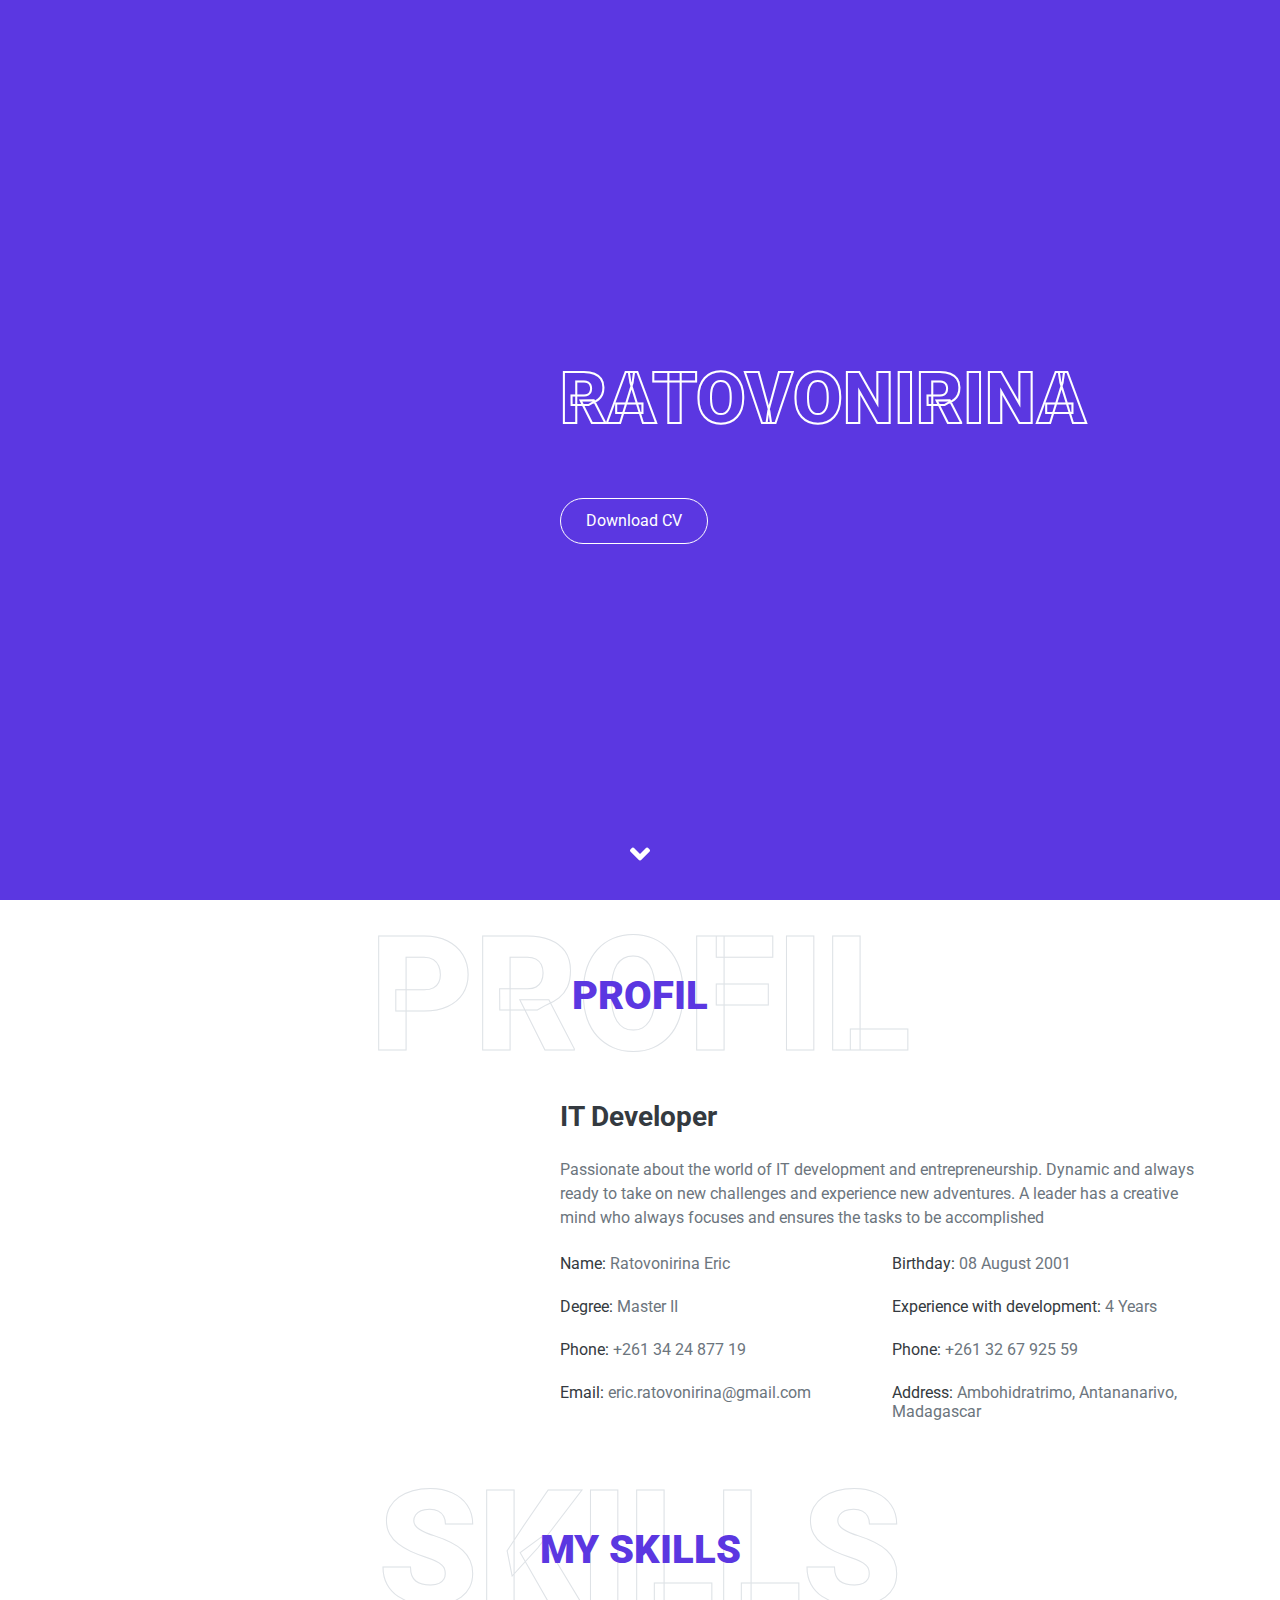
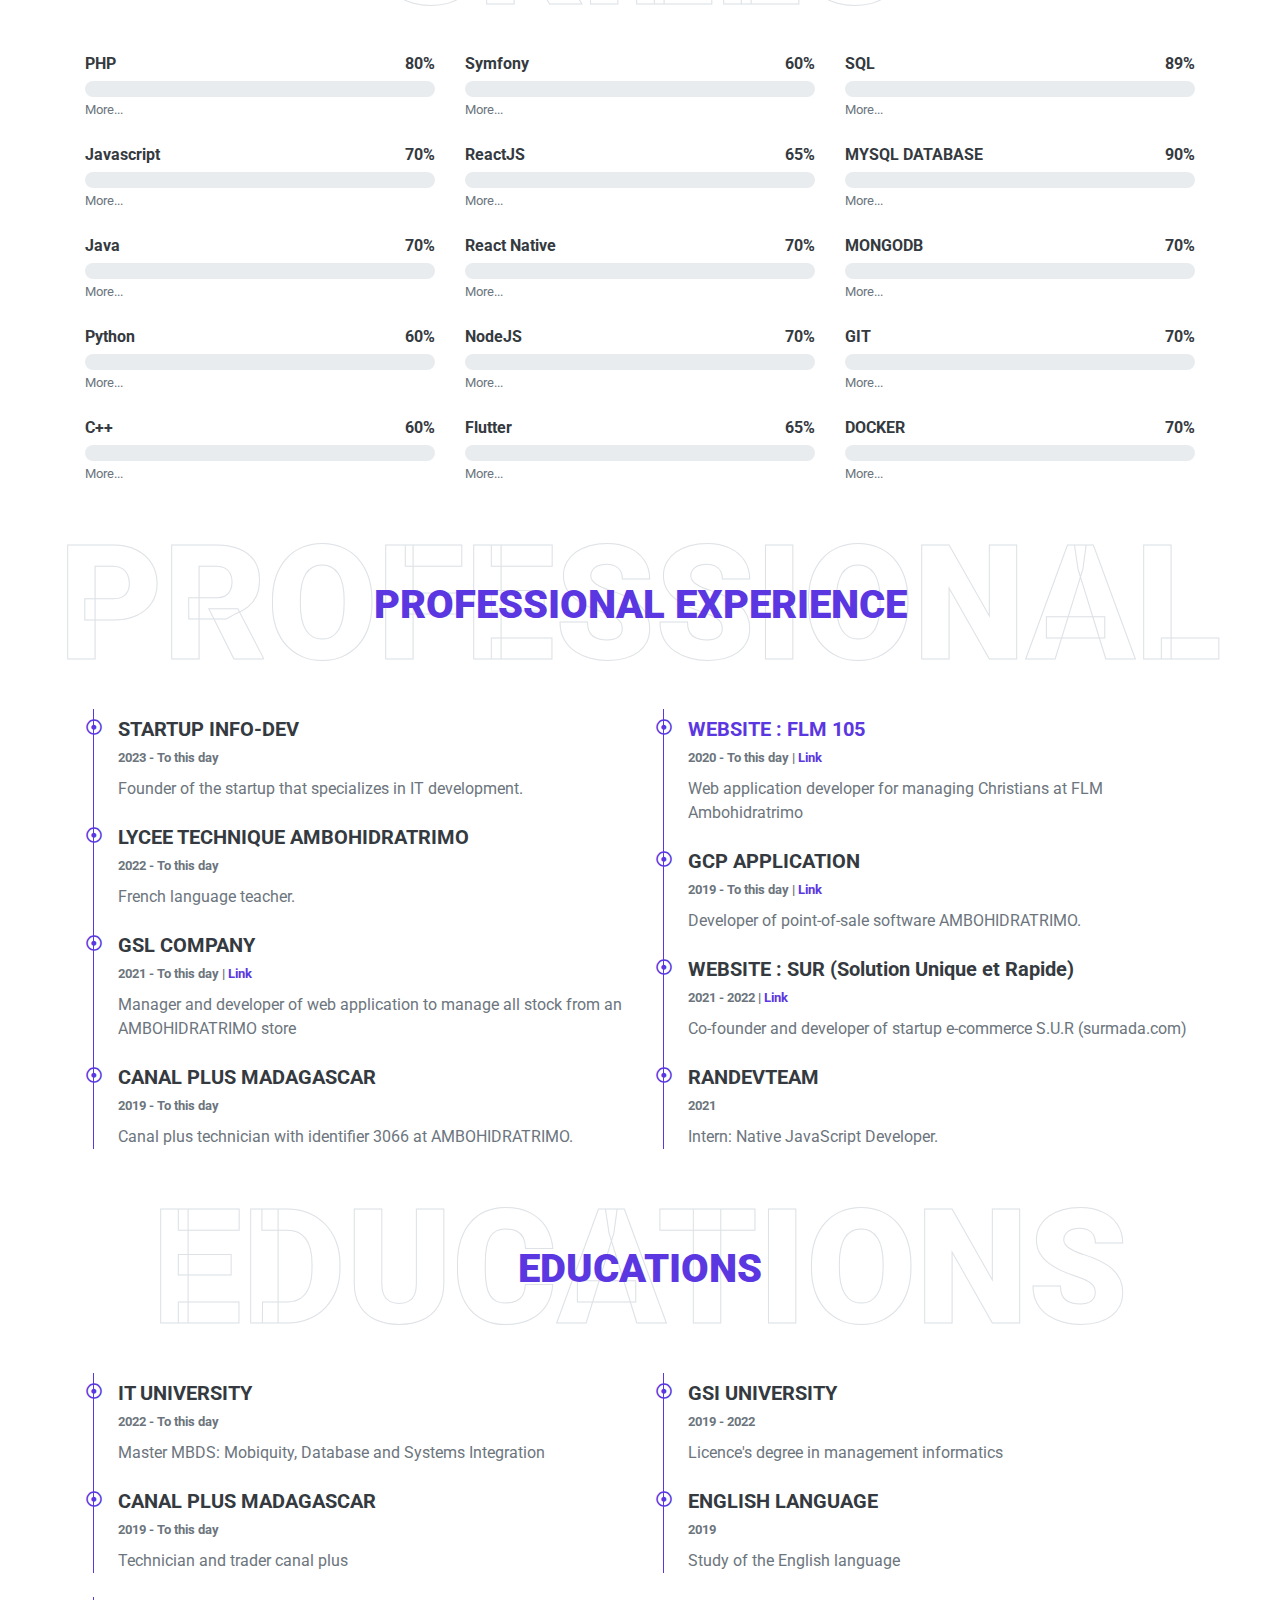
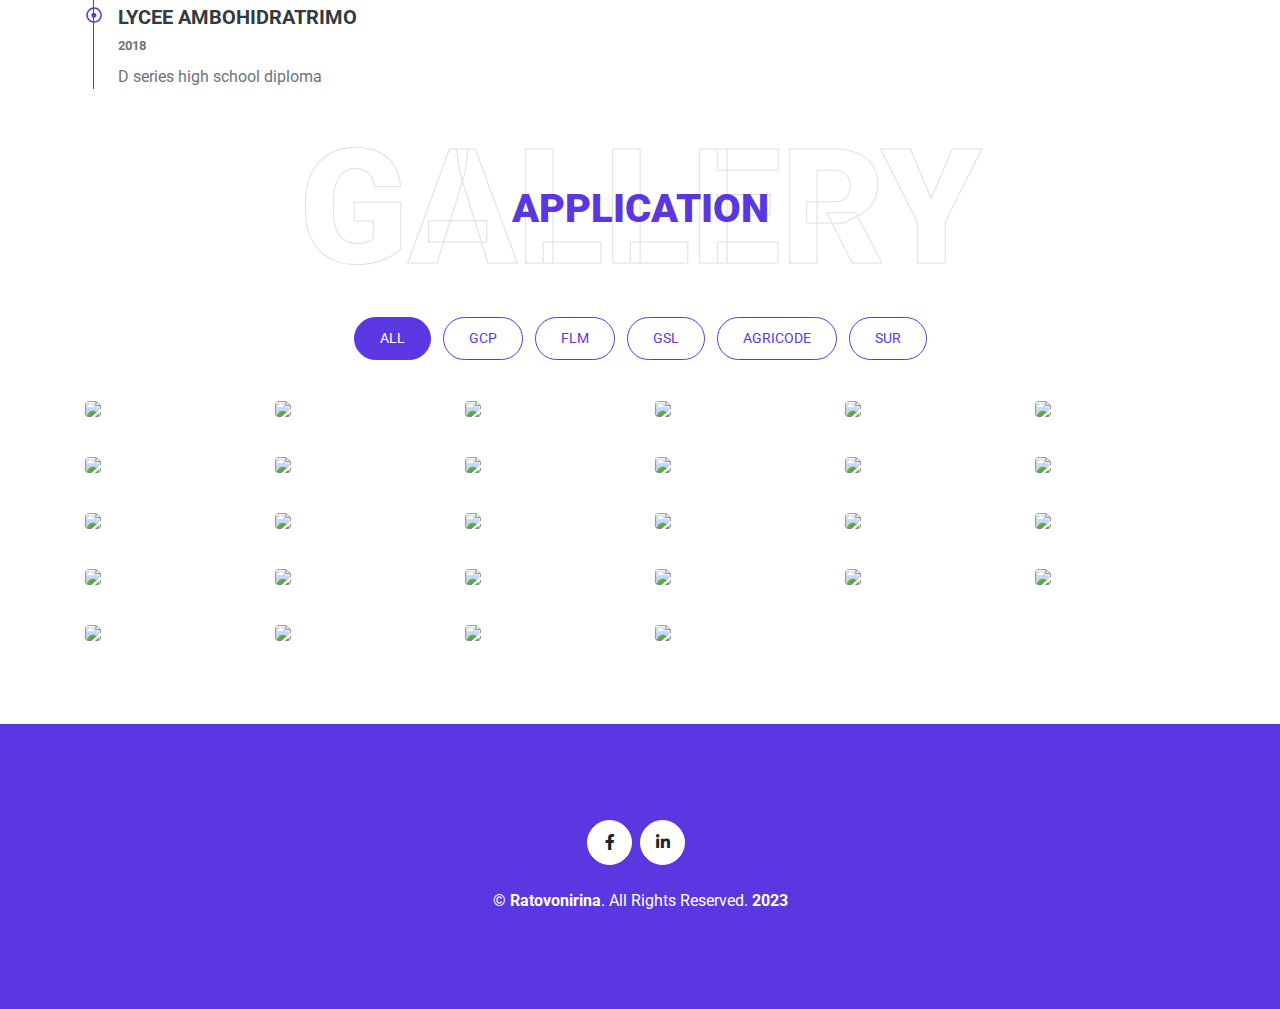
==== commit ad69a43d: "Update link for demo APP" ====
--- a/index.html
+++ b/index.html
@@ -337,8 +337,8 @@
                     <div class="border-left border-primary pt-2 pl-4 ml-2">
                         <div class="position-relative mb-4">
                             <i class="far fa-dot-circle text-primary position-absolute" style="top: 2px; left: -32px;"></i>
-                            <h5 class="font-weight-bold mb-1">WEBSITE : FLM 105</h5>
-                            <p class="mb-2"><small><strong>2020 - To this day</strong></small></p>
+                            <h5 class="font-weight-bold mb-1"><a href="https://flm105.000webhostapp.com/" target="_blank">WEBSITE : FLM 105</a></h5>
+                            <p class="mb-2"><small><strong>2020 - To this day | <a href="https://github.com/RicManByakugan/FLM105" target="_blank">Link</a></strong></small></p>
                             <p>Web application developer for managing Christians at FLM Ambohidratrimo</p>
                         </div>
                         <div class="position-relative mb-4">
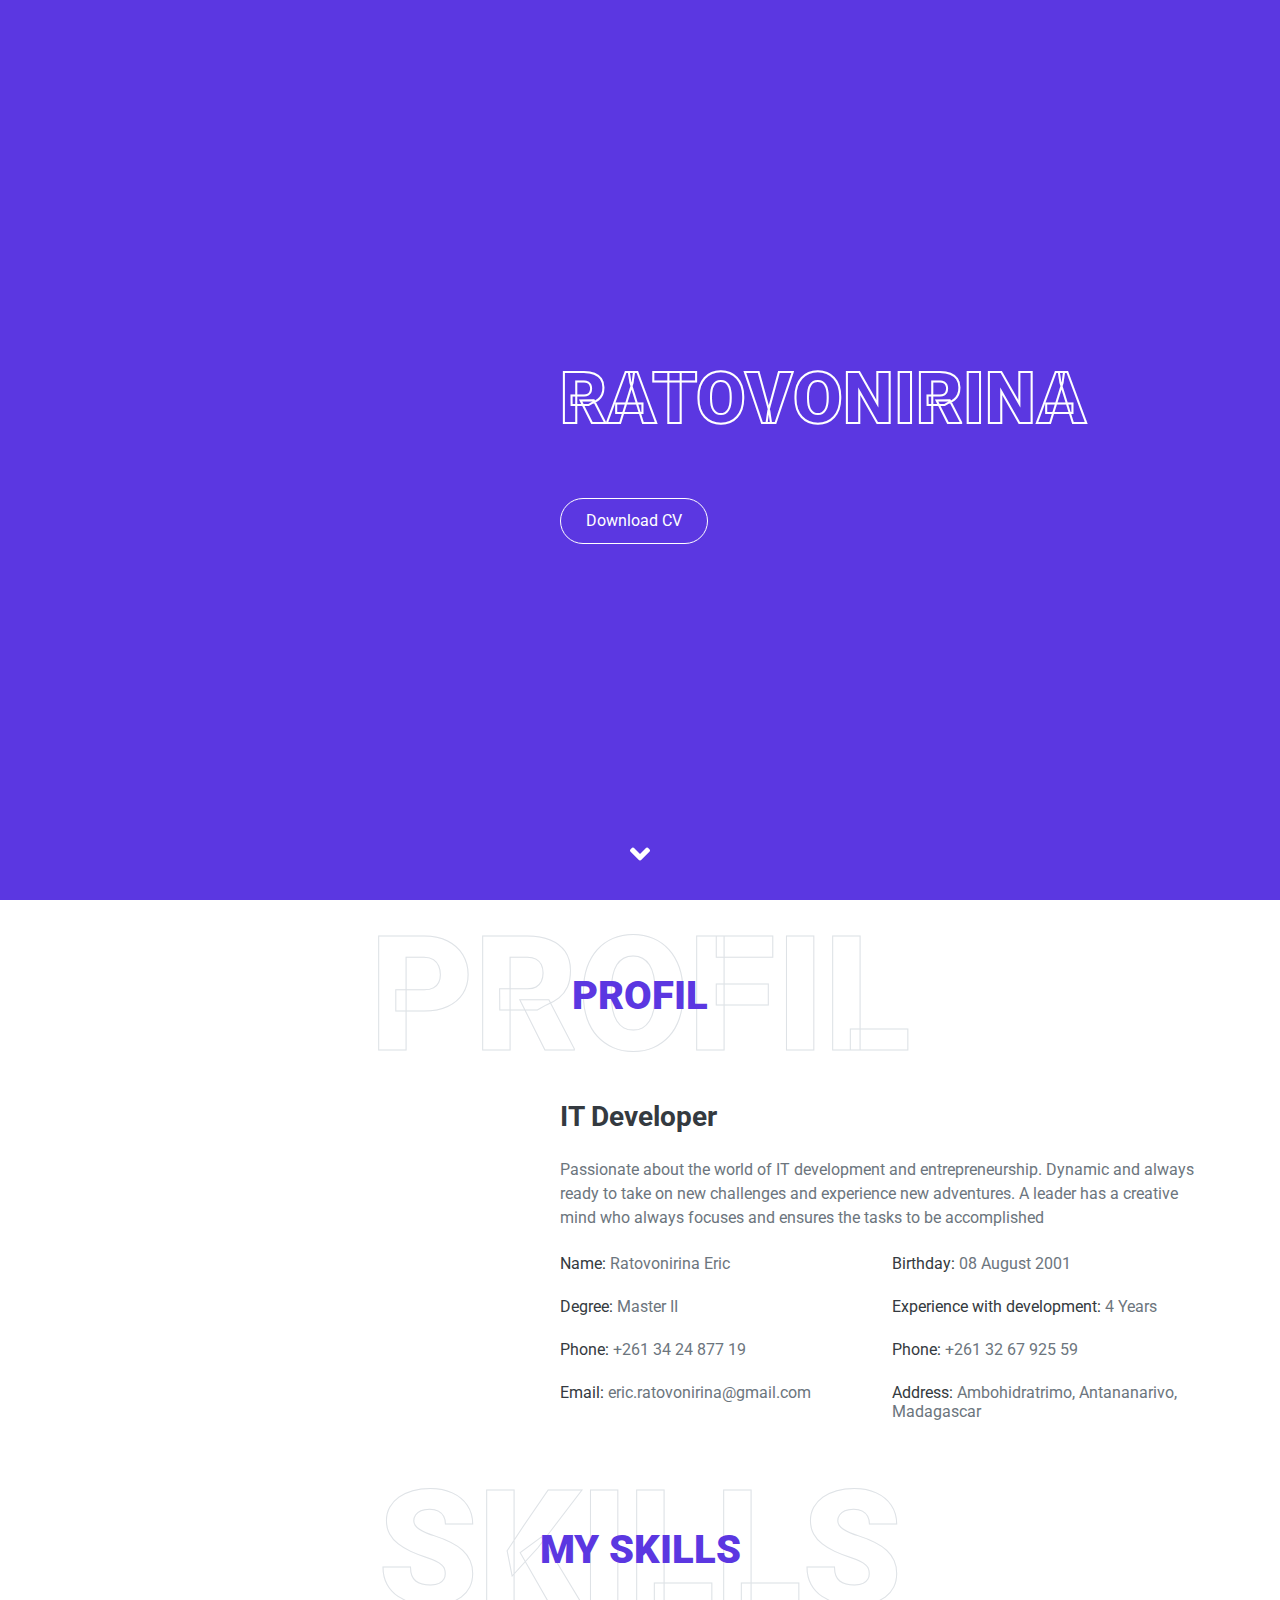
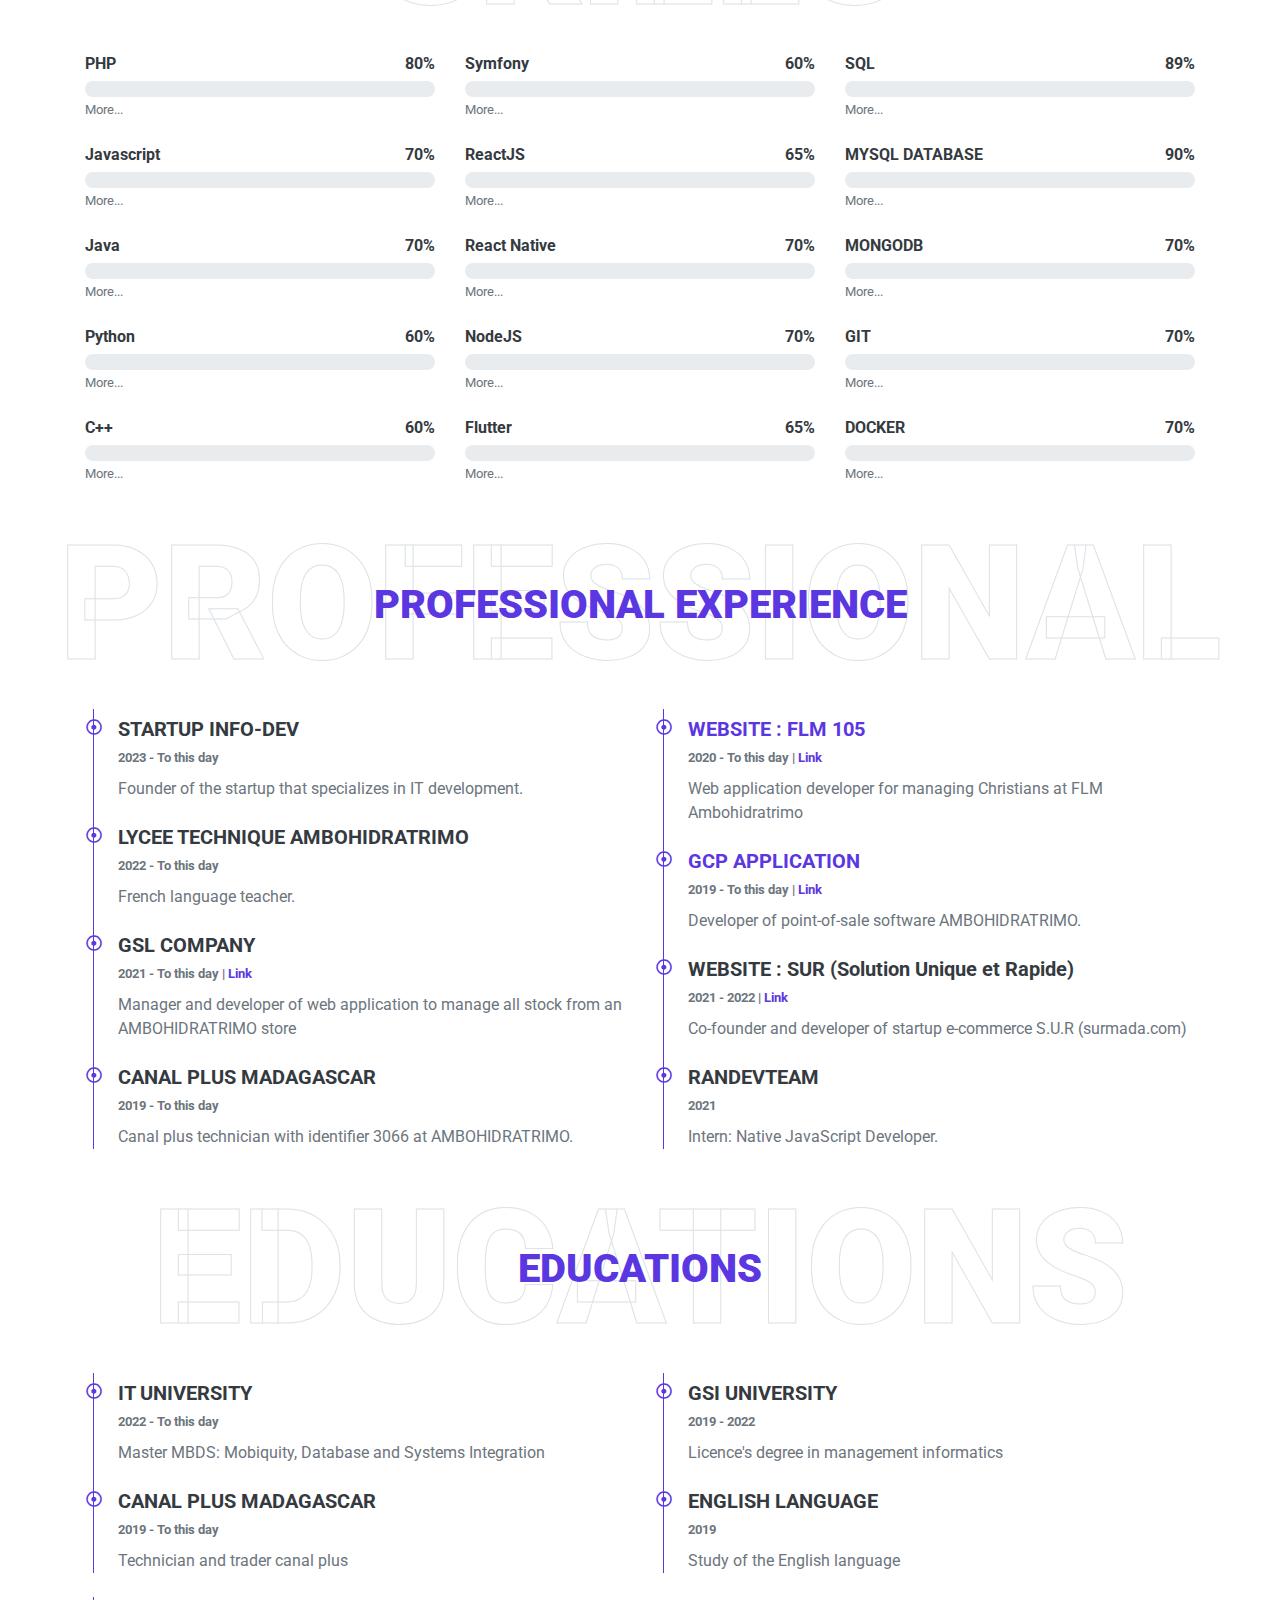
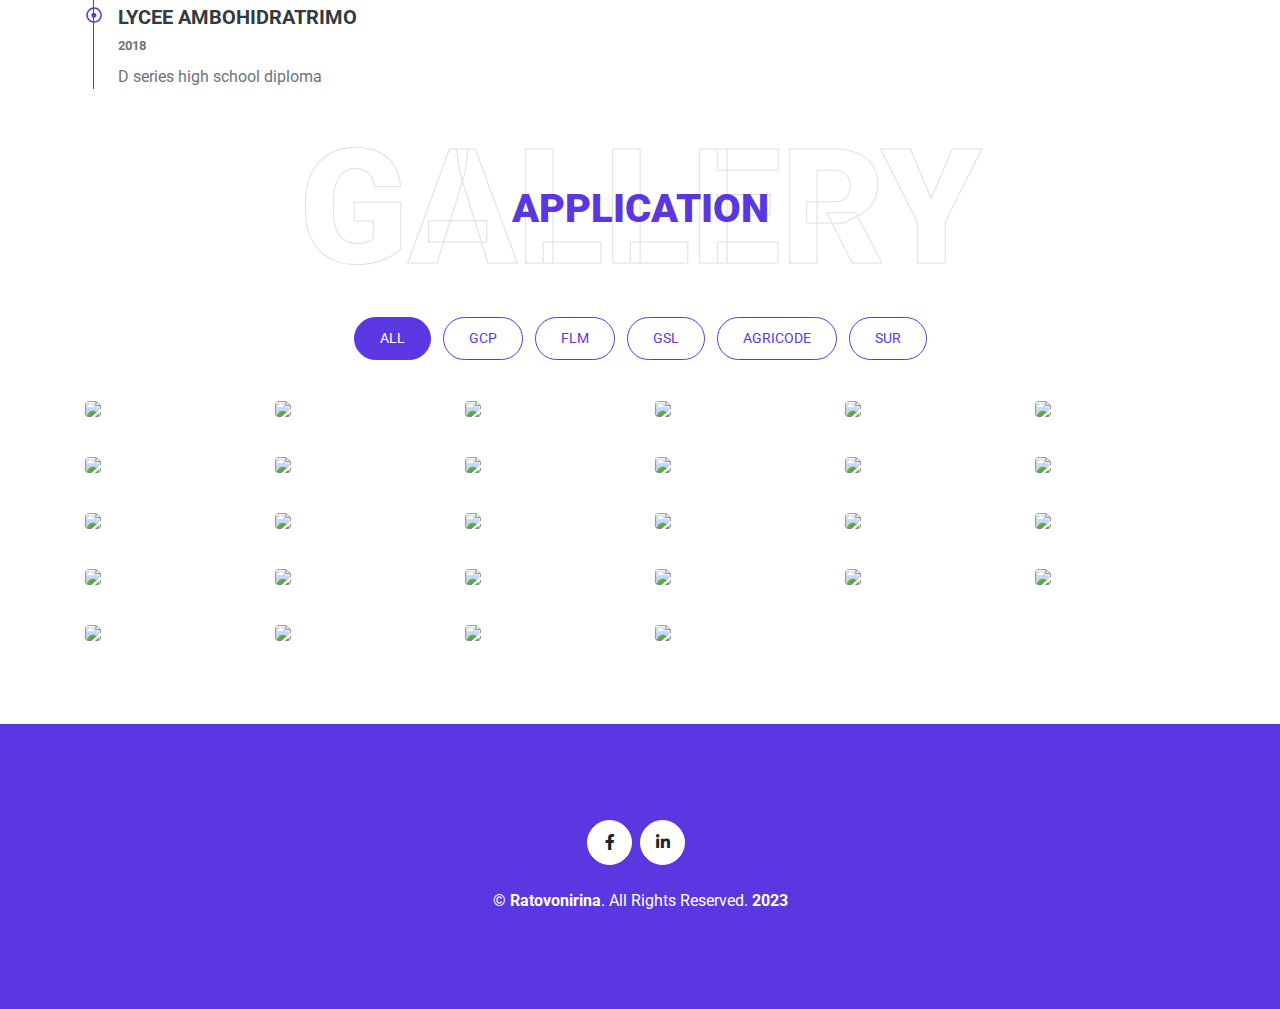
==== commit 3c3ffead: "Update URL code source" ====
--- a/index.html
+++ b/index.html
@@ -343,7 +343,7 @@
                         </div>
                         <div class="position-relative mb-4">
                             <i class="far fa-dot-circle text-primary position-absolute" style="top: 2px; left: -32px;"></i>
-                            <h5 class="font-weight-bold mb-1">GCP APPLICATION</h5>
+                            <h5 class="font-weight-bold mb-1"><a href="https://gcpv2r.000webhostapp.com/" target="_blank">GCP APPLICATION</a></h5>
                             <p class="mb-2"><small><strong>2019 - To this day | <a href="https://github.com/RicManByakugan/CP2.0" target="_blank">Link</a></strong></small></p>
                             <p>Developer of point-of-sale software AMBOHIDRATRIMO.</p>
                         </div>
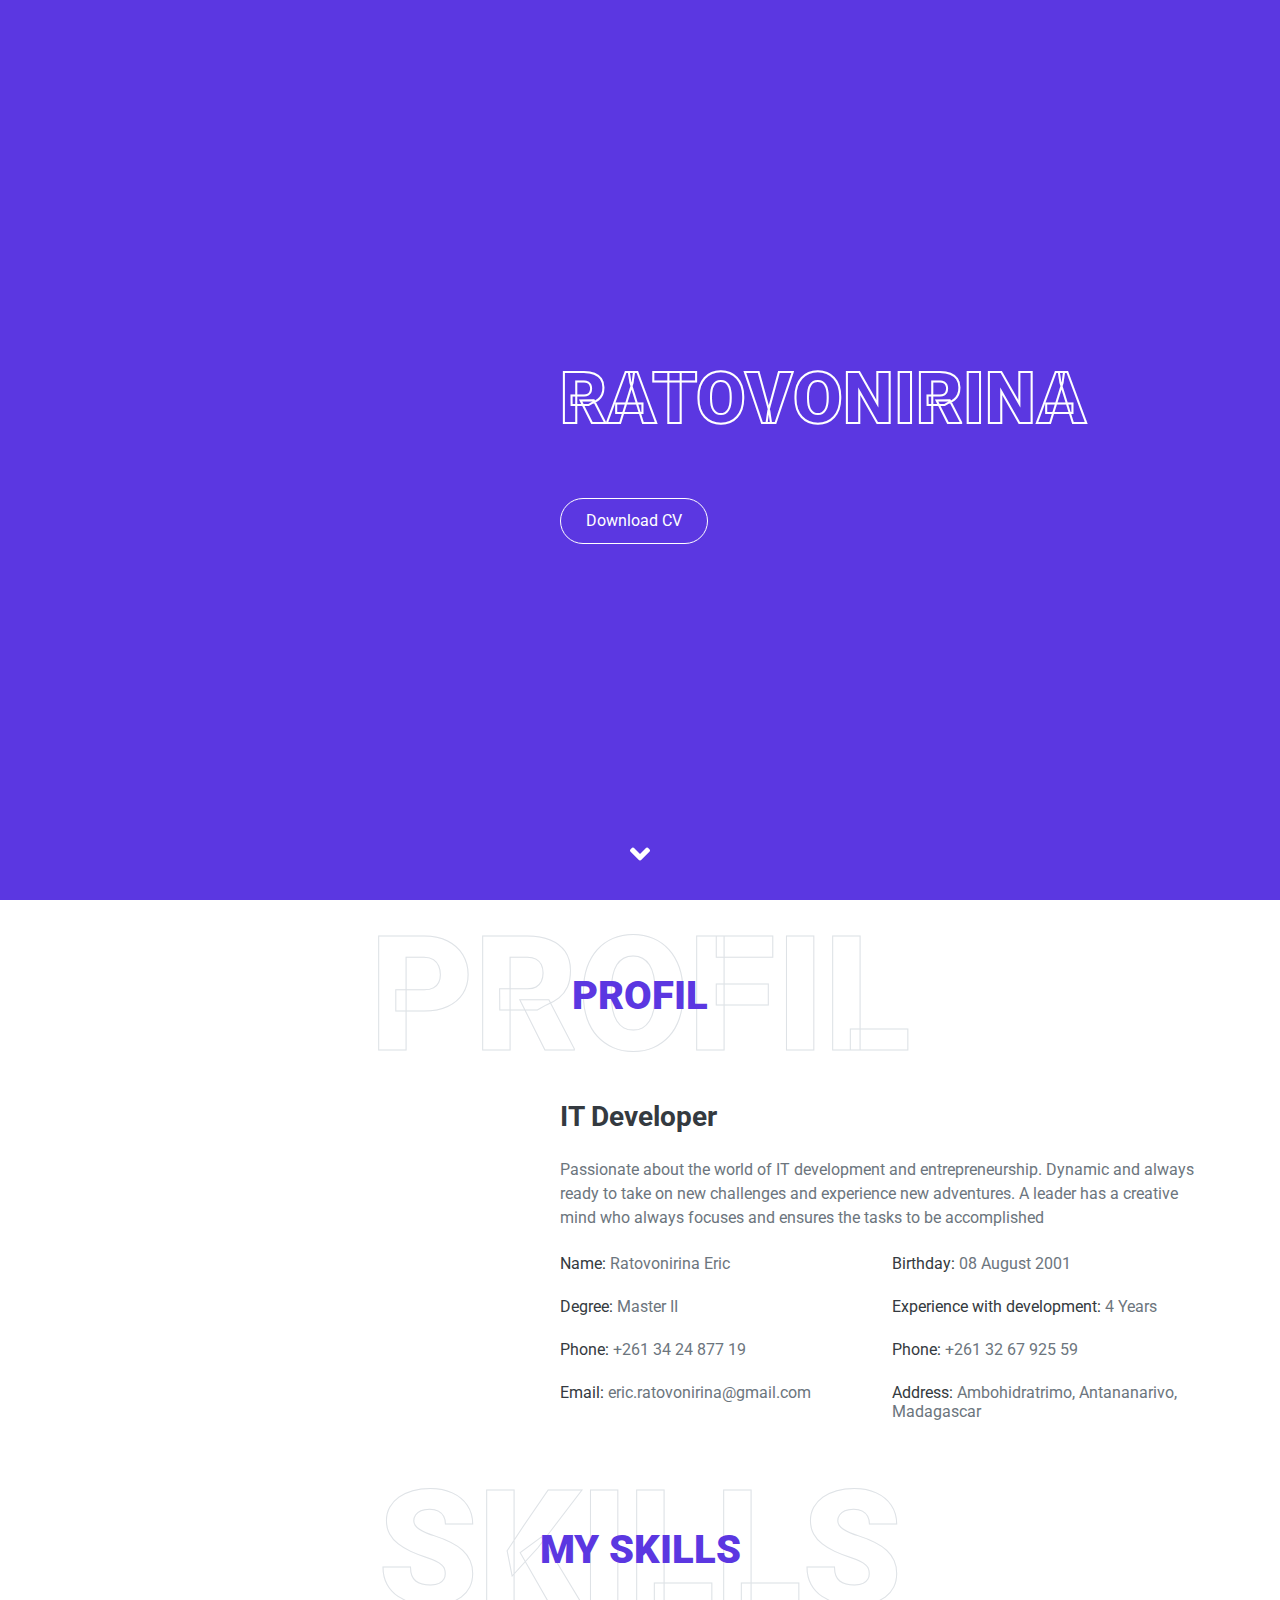
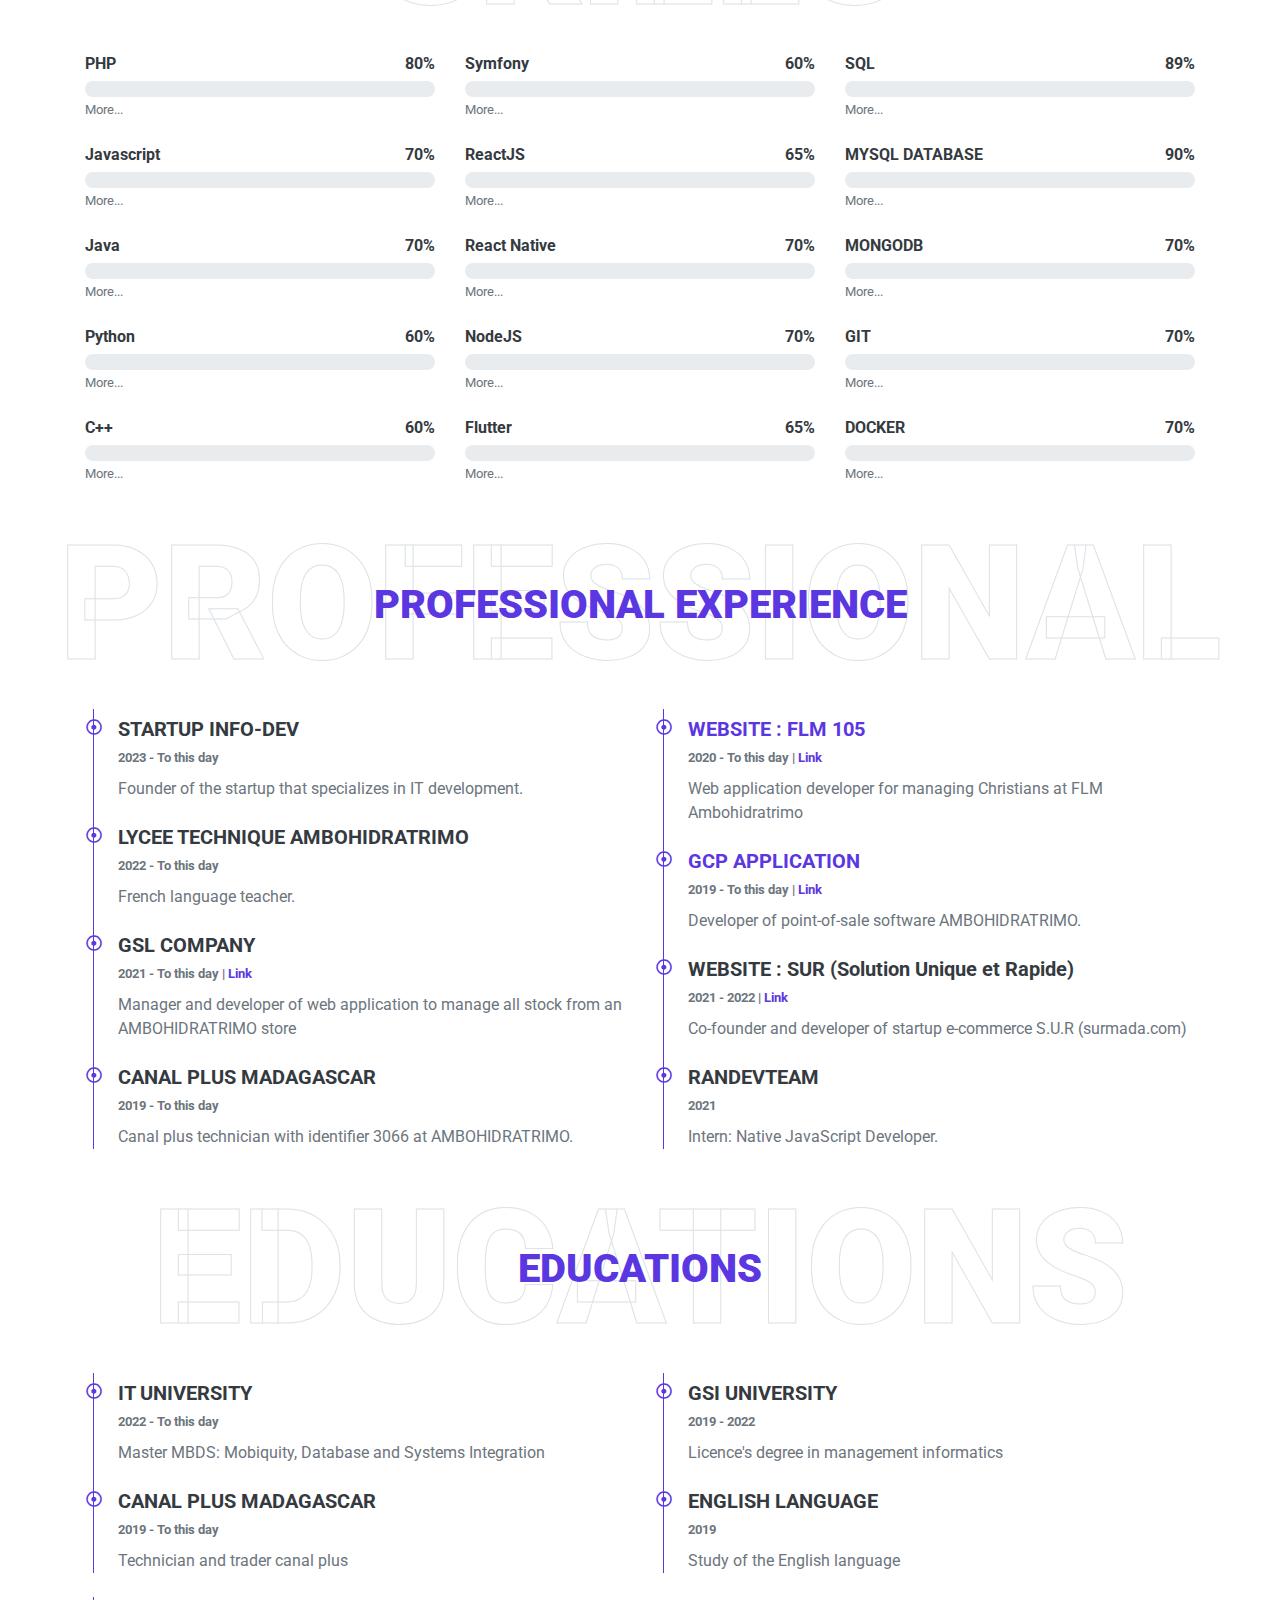
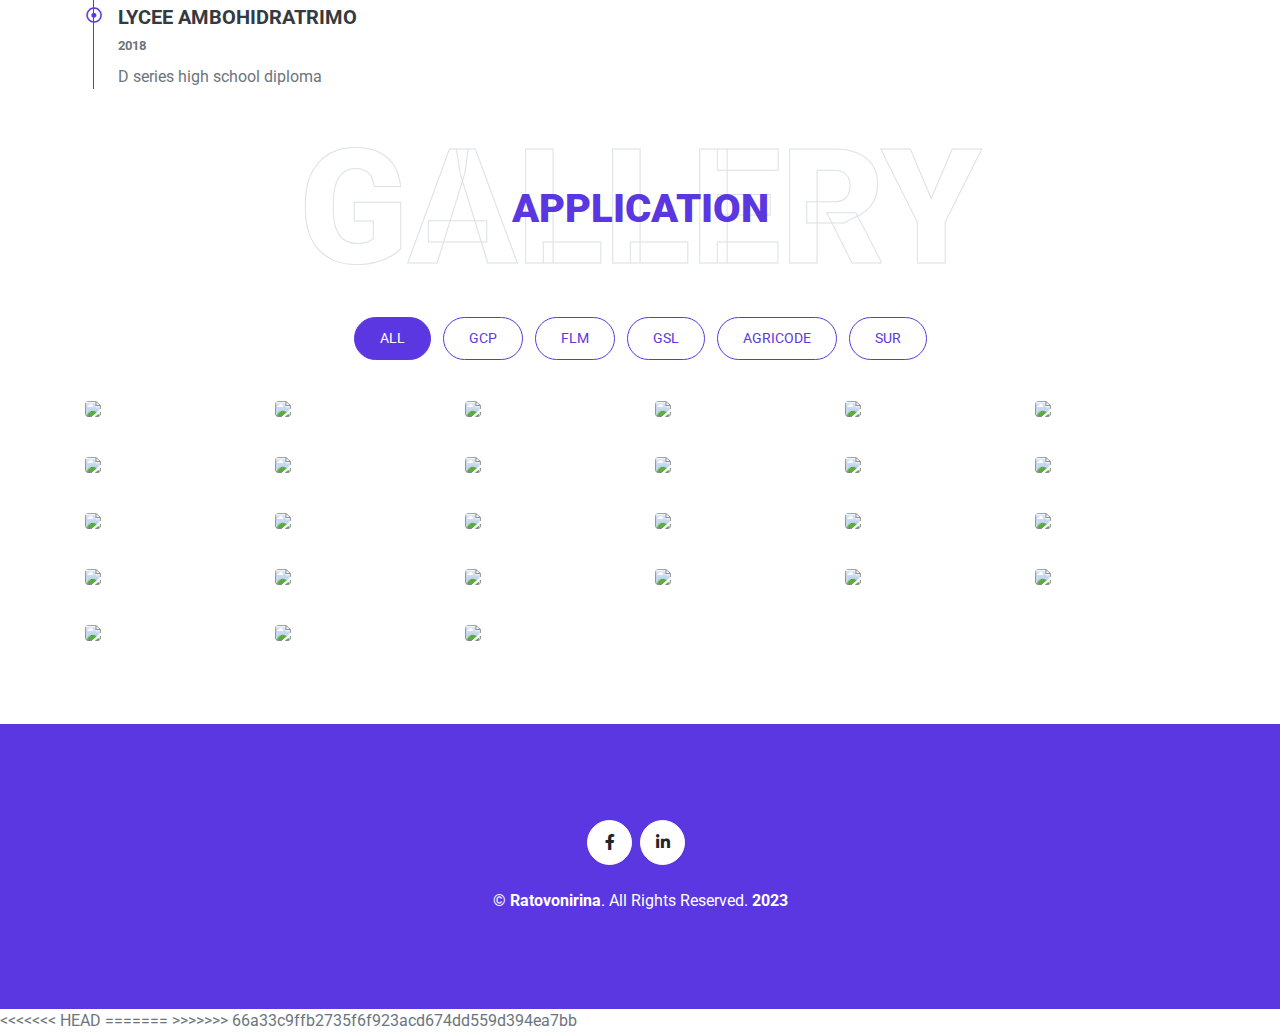
==== commit e28d0f83: "Resolve conflit" ====
--- a/index.html
+++ b/index.html
@@ -452,11 +452,11 @@
                         <img class="img-fluid rounded w-100" src="img/gcp/gcp2.PNG" data-toggle="modal" data-target="#imageModalLabel" onclick="ShowImage('img/gcp/gcp2.png')">
                     </div>
                 </div>
-                <div class="col-lg-2 col-md-6 mb-4 portfolio-item first">
+<!--                 <div class="col-lg-2 col-md-6 mb-4 portfolio-item first">
                     <div class="position-relative overflow-hidden mb-2">
                         <img class="img-fluid rounded w-100" src="img/gcp/gcp3.png" data-toggle="modal" data-target="#imageModalLabel" onclick="ShowImage('img/gcp/gcp3.png')">
                     </div>
-                </div>
+                </div> -->
                 <div class="col-lg-2 col-md-6 mb-4 portfolio-item second">
                     <div class="position-relative overflow-hidden mb-2">
                         <img class="img-fluid rounded w-100" src="img/flm/FLM.PNG" data-toggle="modal" data-target="#imageModalLabel" onclick="ShowImage('img/flm/FLM.PNG')">
@@ -608,4 +608,9 @@
     <script src="mail/contact.js"></script>
     <script src="js/main.js"></script>
 </body>
-</html>+<<<<<<< HEAD
+</html>
+=======
+
+</html>
+>>>>>>> 66a33c9ffb2735f6f923acd674dd559d394ea7bb
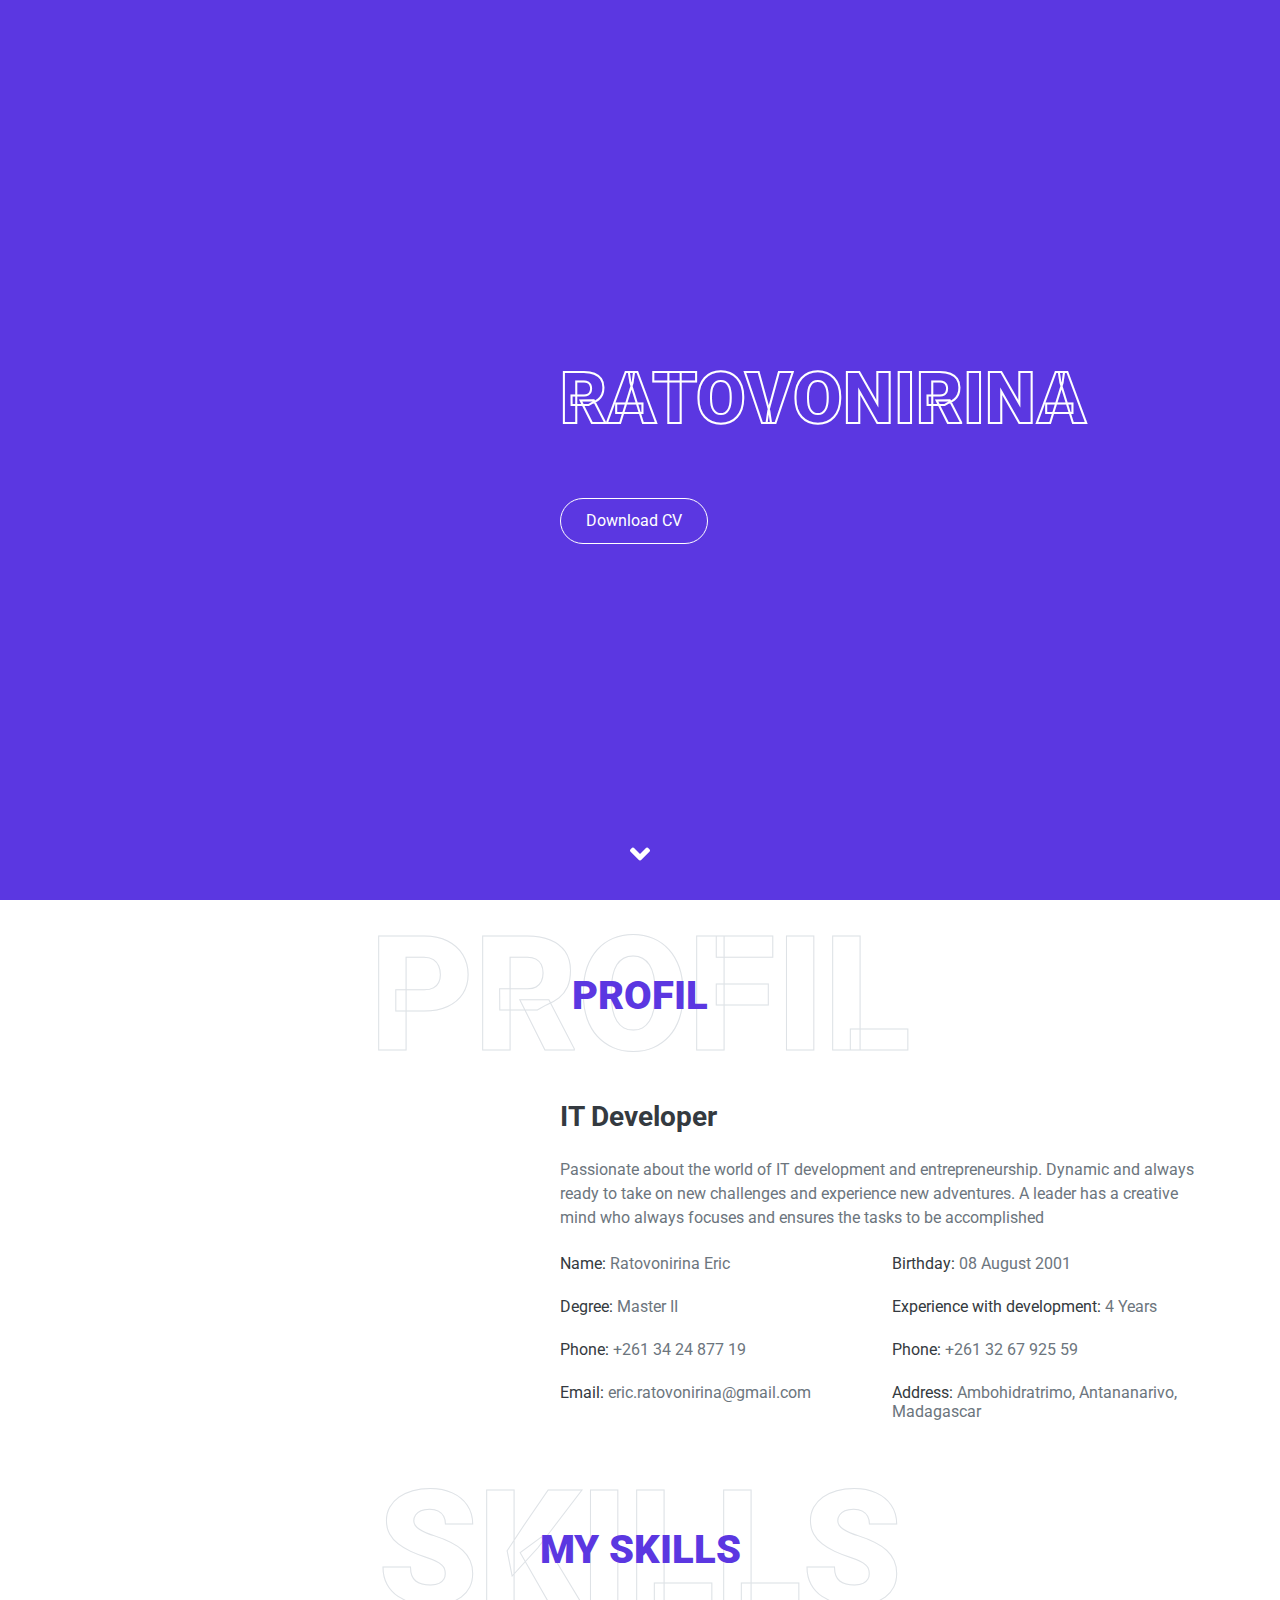
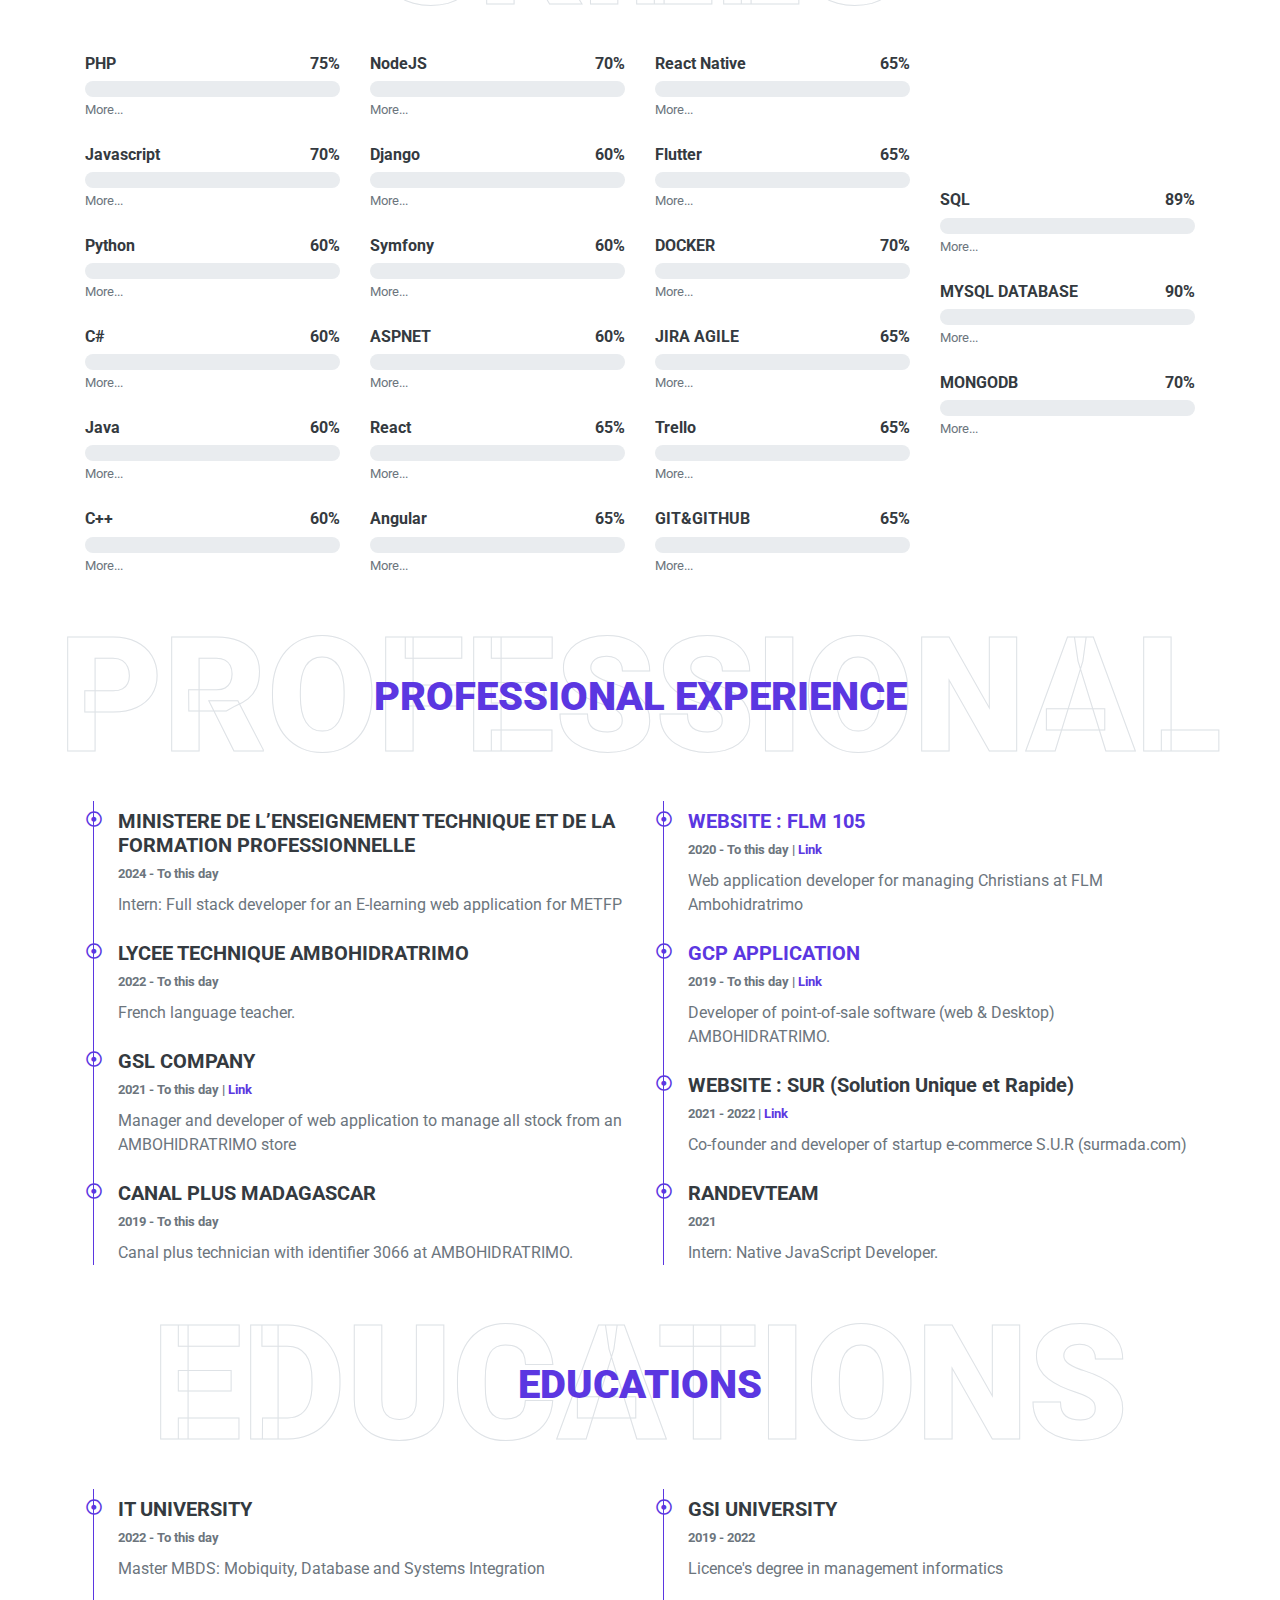
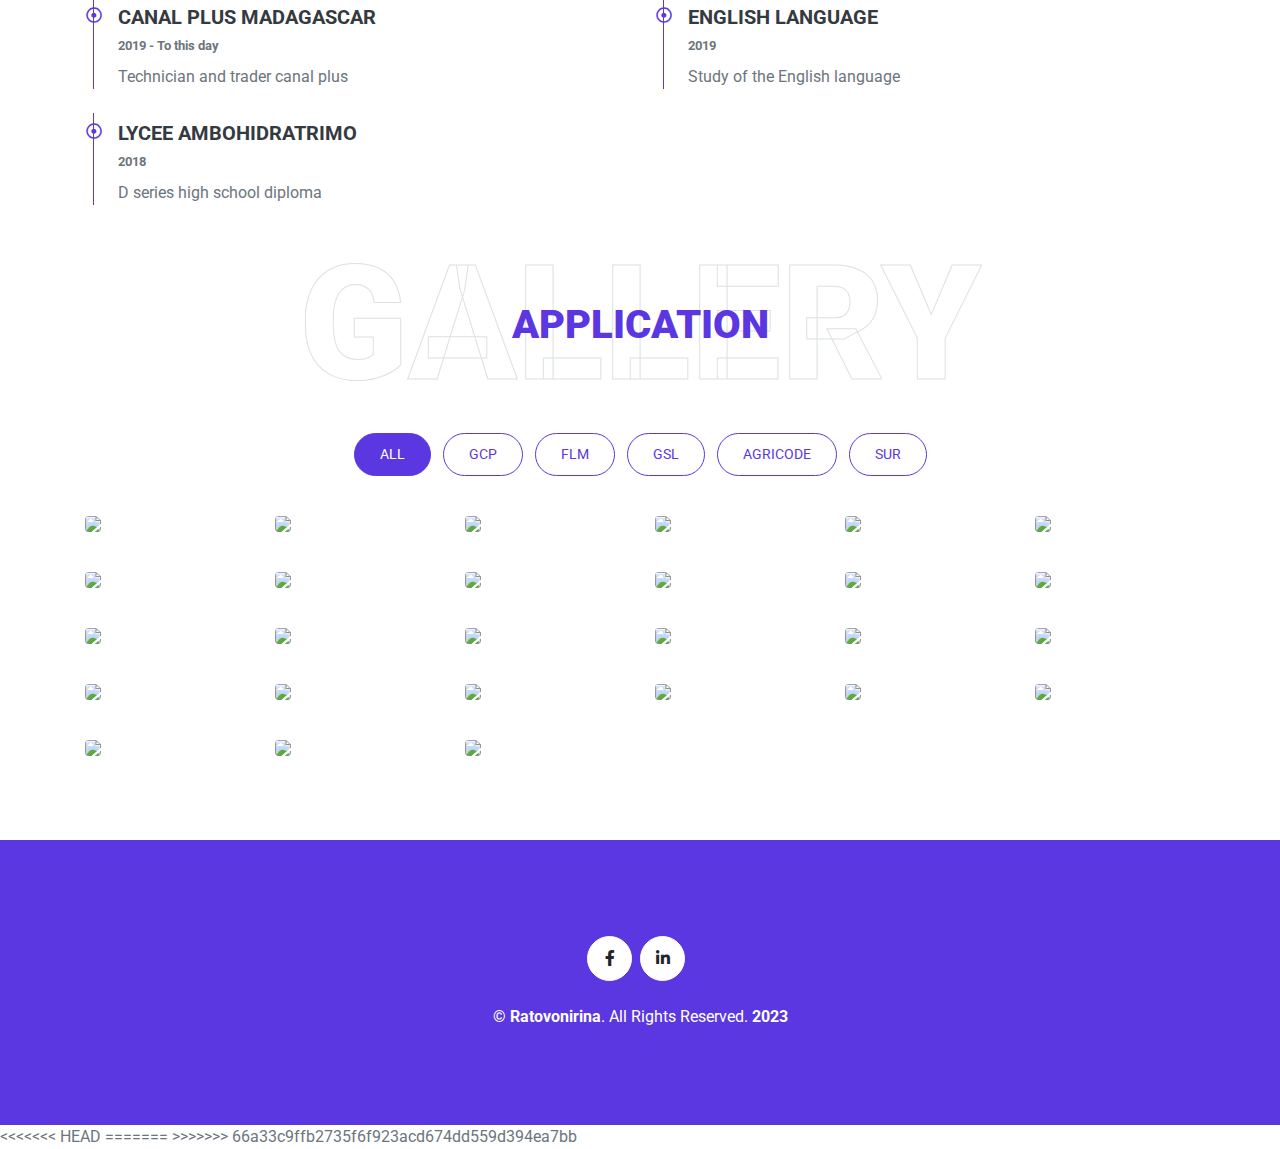
==== commit 9606bd49: "Update Skills" ====
--- a/index.html
+++ b/index.html
@@ -93,14 +93,14 @@
                 <h1 class="position-absolute text-uppercase text-primary">My Skills</h1>
             </div>
             <div class="row align-items-center">
-                <div class="col-md-4">
+                <div class="col-md-3">
                     <div class="skill mb-4">
                         <div class="d-flex justify-content-between">
                             <h6 class="font-weight-bold">PHP</h6>
-                            <h6 class="font-weight-bold">80%</h6>
-                        </div>
-                        <div class="progress">
-                            <div class="progress-bar bg-success" role="progressbar" aria-valuenow="80" aria-valuemin="0" aria-valuemax="100"></div>
+                            <h6 class="font-weight-bold">75%</h6>
+                        </div>
+                        <div class="progress">
+                            <div class="progress-bar bg-success" role="progressbar" aria-valuenow="75" aria-valuemin="0" aria-valuemax="100"></div>
                         </div>
                         <small data-toggle="collapse" style="cursor: pointer;" data-target="#skill-rato-1">More...</small>
                         <div class="text-muted collapse" id="skill-rato-1">
@@ -122,8 +122,34 @@
                     </div>
                     <div class="skill mb-4">
                         <div class="d-flex justify-content-between">
+                            <h6 class="font-weight-bold">Python</h6>
+                            <h6 class="font-weight-bold">60%</h6>
+                        </div>
+                        <div class="progress">
+                            <div class="progress-bar bg-success" role="progressbar" aria-valuenow="60" aria-valuemin="0" aria-valuemax="100"></div>
+                        </div>
+                        <small data-toggle="collapse" style="cursor: pointer;" data-target="#skill-rato-4">More...</small>
+                        <div class="text-muted collapse" id="skill-rato-4">
+                            <small>For dekstop frontend, and machine learning development.</small>
+                        </div>
+                    </div>
+                    <div class="skill mb-4">
+                        <div class="d-flex justify-content-between">
+                            <h6 class="font-weight-bold">C#</h6>
+                            <h6 class="font-weight-bold">60%</h6>
+                        </div>
+                        <div class="progress">
+                            <div class="progress-bar bg-success" role="progressbar" aria-valuenow="60" aria-valuemin="0" aria-valuemax="100"></div>
+                        </div>
+                        <small data-toggle="collapse" style="cursor: pointer;" data-target="#skill-rato-67">More...</small>
+                        <div class="text-muted collapse" id="skill-rato-67">
+                            <small>Backend and frontend development. I've developed web application.</small>
+                        </div>
+                    </div>
+                    <div class="skill mb-4">
+                        <div class="d-flex justify-content-between">
                             <h6 class="font-weight-bold">Java</h6>
-                            <h6 class="font-weight-bold">70%</h6>
+                            <h6 class="font-weight-bold">60%</h6>
                         </div>
                         <div class="progress">
                             <div class="progress-bar bg-success" role="progressbar" aria-valuenow="70" aria-valuemin="0" aria-valuemax="100"></div>
@@ -135,19 +161,6 @@
                     </div>
                     <div class="skill mb-4">
                         <div class="d-flex justify-content-between">
-                            <h6 class="font-weight-bold">Python</h6>
-                            <h6 class="font-weight-bold">60%</h6>
-                        </div>
-                        <div class="progress">
-                            <div class="progress-bar bg-success" role="progressbar" aria-valuenow="60" aria-valuemin="0" aria-valuemax="100"></div>
-                        </div>
-                        <small data-toggle="collapse" style="cursor: pointer;" data-target="#skill-rato-4">More...</small>
-                        <div class="text-muted collapse" id="skill-rato-4">
-                            <small>For dekstop frontend, and machine learning development.</small>
-                        </div>
-                    </div>
-                    <div class="skill mb-4">
-                        <div class="d-flex justify-content-between">
                             <h6 class="font-weight-bold">C++</h6>
                             <h6 class="font-weight-bold">60%</h6>
                         </div>
@@ -160,7 +173,33 @@
                         </div>
                     </div>
                 </div>
-                <div class="col-md-4">
+                <div class="col-md-3">
+                    <div class="skill mb-4">
+                        <div class="d-flex justify-content-between">
+                            <h6 class="font-weight-bold">NodeJS</h6>
+                            <h6 class="font-weight-bold">70%</h6>
+                        </div>
+                        <div class="progress">
+                            <div class="progress-bar bg-danger" role="progressbar" aria-valuenow="70" aria-valuemin="0" aria-valuemax="100"></div>
+                        </div>
+                        <small data-toggle="collapse" style="cursor: pointer;" data-target="#skill-rato-10">More...</small>
+                        <div class="text-muted collapse" id="skill-rato-10">
+                            <small>For creating a web application from the backend development. I use Express JS framework. Create a REST API backend for the web application.</small>
+                        </div>
+                    </div>
+                    <div class="skill mb-4">
+                        <div class="d-flex justify-content-between">
+                            <h6 class="font-weight-bold">Django</h6>
+                            <h6 class="font-weight-bold">60%</h6>
+                        </div>
+                        <div class="progress">
+                            <div class="progress-bar bg-danger" role="progressbar" aria-valuenow="60" aria-valuemin="0" aria-valuemax="100"></div>
+                        </div>
+                        <small data-toggle="collapse" style="cursor: pointer;" data-target="#skill-rato-7123">More...</small>
+                        <div class="text-muted collapse" id="skill-rato-7123">
+                            <small>PYTHON Framework, i've developped backend service for E-learning porject</small>
+                        </div>
+                    </div>
                     <div class="skill mb-4">
                         <div class="d-flex justify-content-between">
                             <h6 class="font-weight-bold">Symfony</h6>
@@ -176,24 +215,52 @@
                     </div>
                     <div class="skill mb-4">
                         <div class="d-flex justify-content-between">
-                            <h6 class="font-weight-bold">ReactJS</h6>
+                            <h6 class="font-weight-bold">ASPNET</h6>
+                            <h6 class="font-weight-bold">60%</h6>
+                        </div>
+                        <div class="progress">
+                            <div class="progress-bar bg-danger" role="progressbar" aria-valuenow="60" aria-valuemin="0" aria-valuemax="100"></div>
+                        </div>
+                        <small data-toggle="collapse" style="cursor: pointer;" data-target="#skill-rato-50">More...</small>
+                        <div class="text-muted collapse" id="skill-rato-50">
+                            <small>For creating a web application using MVC. Study project for a Clinic  : <a href="https://github.com/RicManByakugan/CWeb" target="_blank">Link</a></small>
+                        </div>
+                    </div>
+                    <div class="skill mb-4">
+                        <div class="d-flex justify-content-between">
+                            <h6 class="font-weight-bold">React</h6>
                             <h6 class="font-weight-bold">65%</h6>
                         </div>
                         <div class="progress">
-                            <div class="progress-bar bg-danger" role="progressbar" aria-valuenow="65" aria-valuemin="0" aria-valuemax="100"></div>
+                            <div class="progress-bar bg-warning" role="progressbar" aria-valuenow="65" aria-valuemin="0" aria-valuemax="100"></div>
                         </div>
                         <small data-toggle="collapse" style="cursor: pointer;" data-target="#skill-rato-8">More...</small>
                         <div class="text-muted collapse" id="skill-rato-8">
-                            <small>For creating a web application. I use this framework with JavaScript or with TypeScript</small>
-                        </div>
-                    </div>
+                            <small>For creating a web front application. I use this framework with JavaScript or with TypeScript</small>
+                        </div>
+                    </div>
+                    <div class="skill mb-4">
+                        <div class="d-flex justify-content-between">
+                            <h6 class="font-weight-bold">Angular</h6>
+                            <h6 class="font-weight-bold">65%</h6>
+                        </div>
+                        <div class="progress">
+                            <div class="progress-bar bg-warning" role="progressbar" aria-valuenow="65" aria-valuemin="0" aria-valuemax="100"></div>
+                        </div>
+                        <small data-toggle="collapse" style="cursor: pointer;" data-target="#skill-rato-812354">More...</small>
+                        <div class="text-muted collapse" id="skill-rato-812354">
+                            <small>For creating a web front application. I Already use it for a study project</small>
+                        </div>
+                    </div>
+                </div>
+                <div class="col-md-3">
                     <div class="skill mb-4">
                         <div class="d-flex justify-content-between">
                             <h6 class="font-weight-bold">React Native</h6>
-                            <h6 class="font-weight-bold">70%</h6>
-                        </div>
-                        <div class="progress">
-                            <div class="progress-bar bg-danger" role="progressbar" aria-valuenow="70" aria-valuemin="0" aria-valuemax="100"></div>
+                            <h6 class="font-weight-bold">65%</h6>
+                        </div>
+                        <div class="progress">
+                            <div class="progress-bar bg-secondary" role="progressbar" aria-valuenow="65" aria-valuemin="0" aria-valuemax="100"></div>
                         </div>
                         <small data-toggle="collapse" style="cursor: pointer;" data-target="#skill-rato-9">More...</small>
                         <div class="text-muted collapse" id="skill-rato-9">
@@ -202,39 +269,78 @@
                     </div>
                     <div class="skill mb-4">
                         <div class="d-flex justify-content-between">
-                            <h6 class="font-weight-bold">NodeJS</h6>
-                            <h6 class="font-weight-bold">70%</h6>
-                        </div>
-                        <div class="progress">
-                            <div class="progress-bar bg-danger" role="progressbar" aria-valuenow="70" aria-valuemin="0" aria-valuemax="100"></div>
-                        </div>
-                        <small data-toggle="collapse" style="cursor: pointer;" data-target="#skill-rato-10">More...</small>
-                        <div class="text-muted collapse" id="skill-rato-10">
-                            <small>For creating a web application from the backend development. I use Express JS framework. Create a REST API backend for the web application.</small>
-                        </div>
-                    </div>
-                    <div class="skill mb-4">
-                        <div class="d-flex justify-content-between">
                             <h6 class="font-weight-bold">Flutter</h6>
                             <h6 class="font-weight-bold">65%</h6>
                         </div>
                         <div class="progress">
-                            <div class="progress-bar bg-danger" role="progressbar" aria-valuenow="65" aria-valuemin="0" aria-valuemax="100"></div>
+                            <div class="progress-bar bg-secondary" role="progressbar" aria-valuenow="65" aria-valuemin="0" aria-valuemax="100"></div>
                         </div>
                         <small data-toggle="collapse" style="cursor: pointer;" data-target="#skill-rato-11">More...</small>
                         <div class="text-muted collapse" id="skill-rato-11">
                             <small>For creating a mobile application. I use this technology with DART language.</small>
                         </div>
                     </div>
-                </div>
-                <div class="col-md-4">
+                    <div class="skill mb-4">
+                        <div class="d-flex justify-content-between">
+                            <h6 class="font-weight-bold">DOCKER</h6>
+                            <h6 class="font-weight-bold">70%</h6>
+                        </div>
+                        <div class="progress">
+                            <div class="progress-bar bg-secondary" role="progressbar" aria-valuenow="70" aria-valuemin="0" aria-valuemax="100"></div>
+                        </div>
+                        <small data-toggle="collapse" style="cursor: pointer;" data-target="#skill-rato-16">More...</small>
+                        <div class="text-muted collapse" id="skill-rato-16">
+                            <small>Development tool that I have been using since 2023</small>
+                        </div>
+                    </div>
+                    <div class="skill mb-4">
+                        <div class="d-flex justify-content-between">
+                            <h6 class="font-weight-bold">JIRA AGILE</h6>
+                            <h6 class="font-weight-bold">65%</h6>
+                        </div>
+                        <div class="progress">
+                            <div class="progress-bar bg-primary" role="progressbar" aria-valuenow="60" aria-valuemin="0" aria-valuemax="100"></div>
+                        </div>
+                        <small data-toggle="collapse" style="cursor: pointer;" data-target="#skill-rato-501234">More...</small>
+                        <div class="text-muted collapse" id="skill-rato-501234">
+                            <small>Using the Agile method. It is a tool that helps me organize myself to ensure development.</small>
+                        </div>
+                    </div>
+                    <div class="skill mb-4">
+                        <div class="d-flex justify-content-between">
+                            <h6 class="font-weight-bold">Trello</h6>
+                            <h6 class="font-weight-bold">65%</h6>
+                        </div>
+                        <div class="progress">
+                            <div class="progress-bar bg-primary" role="progressbar" aria-valuenow="60" aria-valuemin="0" aria-valuemax="100"></div>
+                        </div>
+                        <small data-toggle="collapse" style="cursor: pointer;" data-target="#skill-rato-5012341">More...</small>
+                        <div class="text-muted collapse" id="skill-rato-5012341">
+                            <small>Trello is easy to use for task management which helps me if I don't use JIRA</small>
+                        </div>
+                    </div>
+                    <div class="skill mb-4">
+                        <div class="d-flex justify-content-between">
+                            <h6 class="font-weight-bold">GIT&GITHUB</h6>
+                            <h6 class="font-weight-bold">65%</h6>
+                        </div>
+                        <div class="progress">
+                            <div class="progress-bar bg-primary" role="progressbar" aria-valuenow="60" aria-valuemin="0" aria-valuemax="100"></div>
+                        </div>
+                        <small data-toggle="collapse" style="cursor: pointer;" data-target="#skill-rato-324">More...</small>
+                        <div class="text-muted collapse" id="skill-rato-324">
+                            <small>Project versioning tool that helps me track the progress of each project.</small>
+                        </div>
+                    </div>
+                </div>
+                <div class="col-md-3">
                     <div class="skill mb-4">
                         <div class="d-flex justify-content-between">
                             <h6 class="font-weight-bold">SQL</h6>
                             <h6 class="font-weight-bold">89%</h6>
                         </div>
                         <div class="progress">
-                            <div class="progress-bar bg-primary" role="progressbar" aria-valuenow="89" aria-valuemin="0" aria-valuemax="100"></div>
+                            <div class="progress-bar bg-dark" role="progressbar" aria-valuenow="89" aria-valuemin="0" aria-valuemax="100"></div>
                         </div>
                         <small data-toggle="collapse" style="cursor: pointer;" data-target="#skill-rato-12">More...</small>
                         <div class="text-muted collapse" id="skill-rato-12">
@@ -247,7 +353,7 @@
                             <h6 class="font-weight-bold">90%</h6>
                         </div>
                         <div class="progress">
-                            <div class="progress-bar bg-primary" role="progressbar" aria-valuenow="90" aria-valuemin="0" aria-valuemax="100"></div>
+                            <div class="progress-bar bg-dark" role="progressbar" aria-valuenow="90" aria-valuemin="0" aria-valuemax="100"></div>
                         </div>
                         <small data-toggle="collapse" style="cursor: pointer;" data-target="#skill-rato-13">More...</small>
                         <div class="text-muted collapse" id="skill-rato-13">
@@ -260,37 +366,11 @@
                             <h6 class="font-weight-bold">70%</h6>
                         </div>
                         <div class="progress">
-                            <div class="progress-bar bg-primary" role="progressbar" aria-valuenow="70" aria-valuemin="0" aria-valuemax="100"></div>
+                            <div class="progress-bar bg-dark" role="progressbar" aria-valuenow="70" aria-valuemin="0" aria-valuemax="100"></div>
                         </div>
                         <small data-toggle="collapse" style="cursor: pointer;" data-target="#skill-rato-14">More...</small>
                         <div class="text-muted collapse" id="skill-rato-14">
                             <small>NOSQL database that I use as a database</small>
-                        </div>
-                    </div>
-                    <div class="skill mb-4">
-                        <div class="d-flex justify-content-between">
-                            <h6 class="font-weight-bold">GIT</h6>
-                            <h6 class="font-weight-bold">70%</h6>
-                        </div>
-                        <div class="progress">
-                            <div class="progress-bar bg-secondary" role="progressbar" aria-valuenow="70" aria-valuemin="0" aria-valuemax="100"></div>
-                        </div>
-                        <small data-toggle="collapse" style="cursor: pointer;" data-target="#skill-rato-15">More...</small>
-                        <div class="text-muted collapse" id="skill-rato-15">
-                            <small>Development tool that I have been using since 2022</small>
-                        </div>
-                    </div>
-                    <div class="skill mb-4">
-                        <div class="d-flex justify-content-between">
-                            <h6 class="font-weight-bold">DOCKER</h6>
-                            <h6 class="font-weight-bold">70%</h6>
-                        </div>
-                        <div class="progress">
-                            <div class="progress-bar bg-secondary" role="progressbar" aria-valuenow="70" aria-valuemin="0" aria-valuemax="100"></div>
-                        </div>
-                        <small data-toggle="collapse" style="cursor: pointer;" data-target="#skill-rato-16">More...</small>
-                        <div class="text-muted collapse" id="skill-rato-16">
-                            <small>Development tool that I have been using since 2023</small>
                         </div>
                     </div>
                 </div>
@@ -309,9 +389,12 @@
                     <div class="border-left border-primary pt-2 pl-4 ml-2">
                         <div class="position-relative mb-4">
                             <i class="far fa-dot-circle text-primary position-absolute" style="top: 2px; left: -32px;"></i>
-                            <h5 class="font-weight-bold mb-1">STARTUP INFO-DEV</h5>
-                            <p class="mb-2"><small><strong>2023 - To this day</strong></small></p>
-                            <p>Founder of the startup that specializes in IT development.</p>
+                            <h5 class="font-weight-bold mb-1">MINISTERE DE L’ENSEIGNEMENT TECHNIQUE ET DE LA FORMATION 
+                                PROFESSIONNELLE
+                            </h5>
+                            <p class="mb-2"><small><strong>2024 - To this day</strong></small></p>
+                            <p>Intern: Full stack developer for an E-learning web application for
+                                METFP</p>
                         </div>
                         <div class="position-relative mb-4">
                             <i class="far fa-dot-circle text-primary position-absolute" style="top: 2px; left: -32px;"></i>
@@ -345,7 +428,7 @@
                             <i class="far fa-dot-circle text-primary position-absolute" style="top: 2px; left: -32px;"></i>
                             <h5 class="font-weight-bold mb-1"><a href="https://gcpv2r.000webhostapp.com/" target="_blank">GCP APPLICATION</a></h5>
                             <p class="mb-2"><small><strong>2019 - To this day | <a href="https://github.com/RicManByakugan/CP2.0" target="_blank">Link</a></strong></small></p>
-                            <p>Developer of point-of-sale software AMBOHIDRATRIMO.</p>
+                            <p>Developer of point-of-sale software (web & Desktop) AMBOHIDRATRIMO.</p>
                         </div>
                         <div class="position-relative mb-4">
                             <i class="far fa-dot-circle text-primary position-absolute" style="top: 2px; left: -32px;"></i>
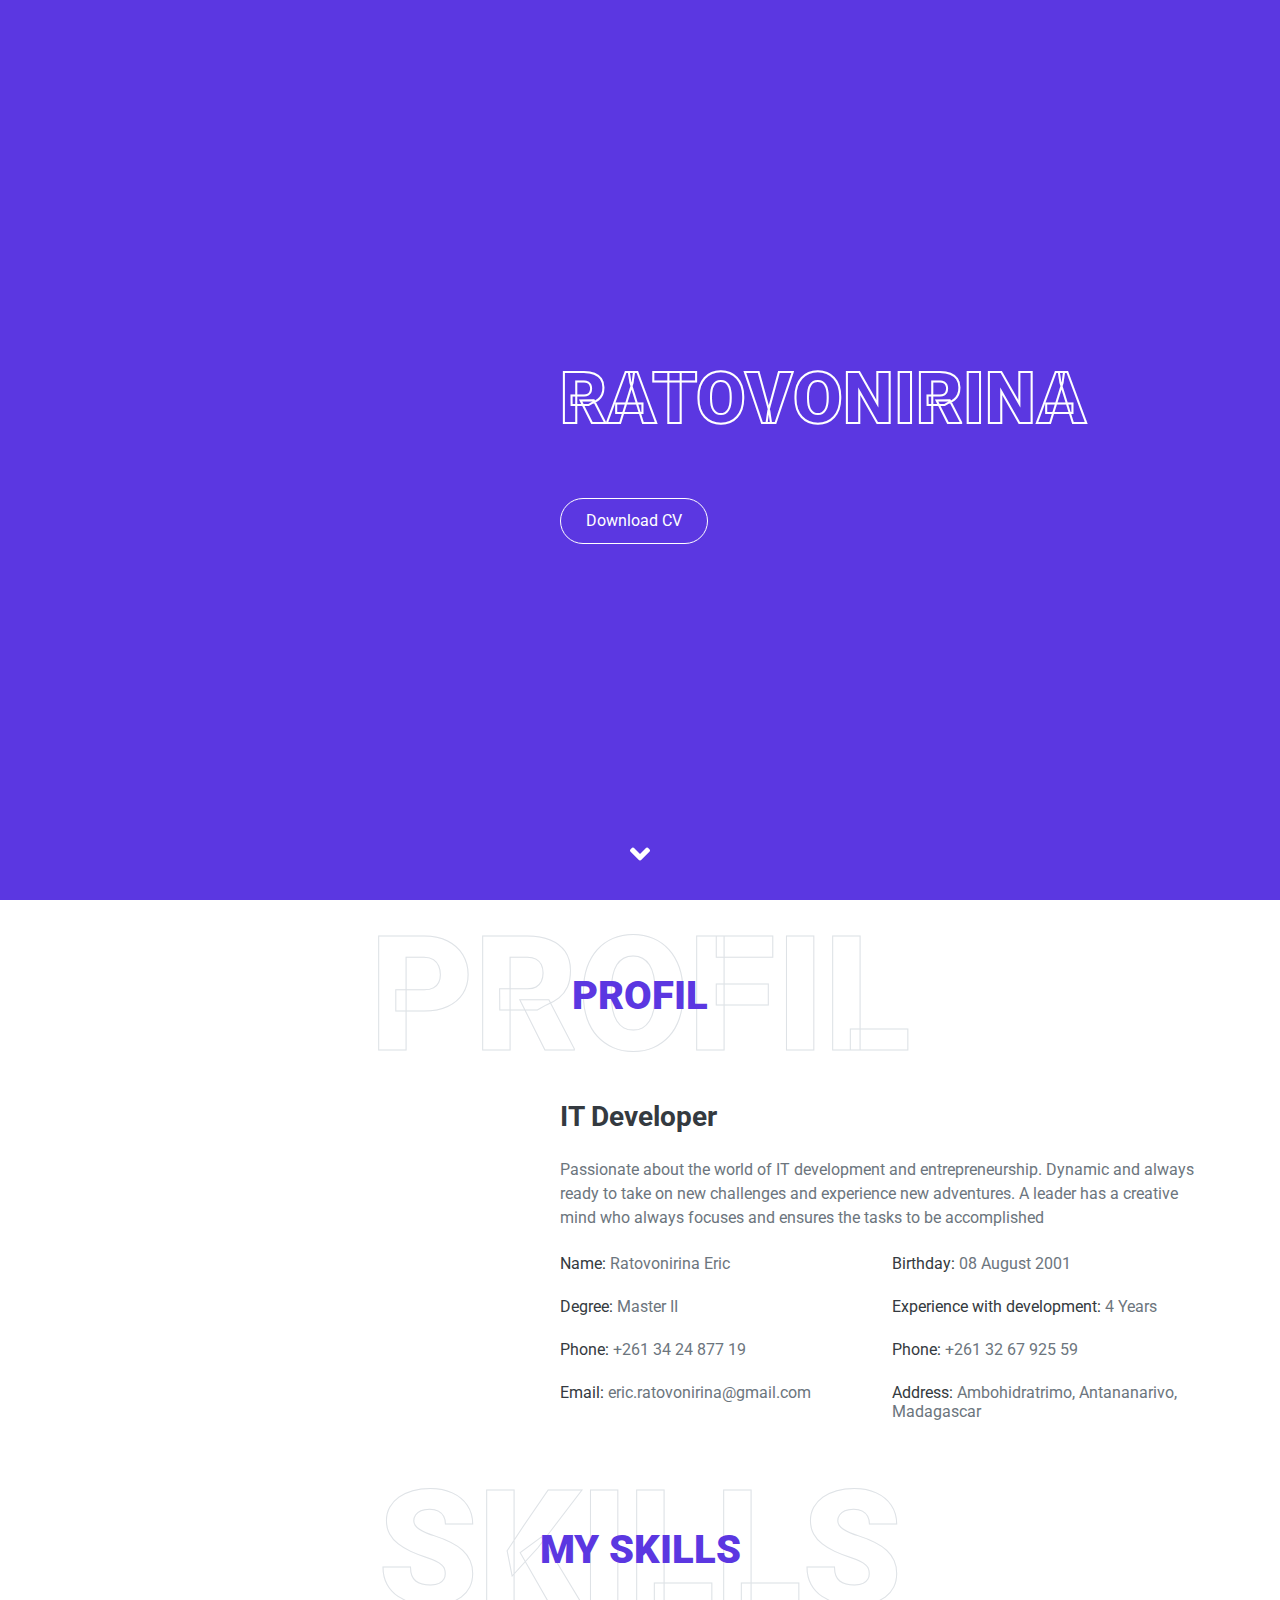
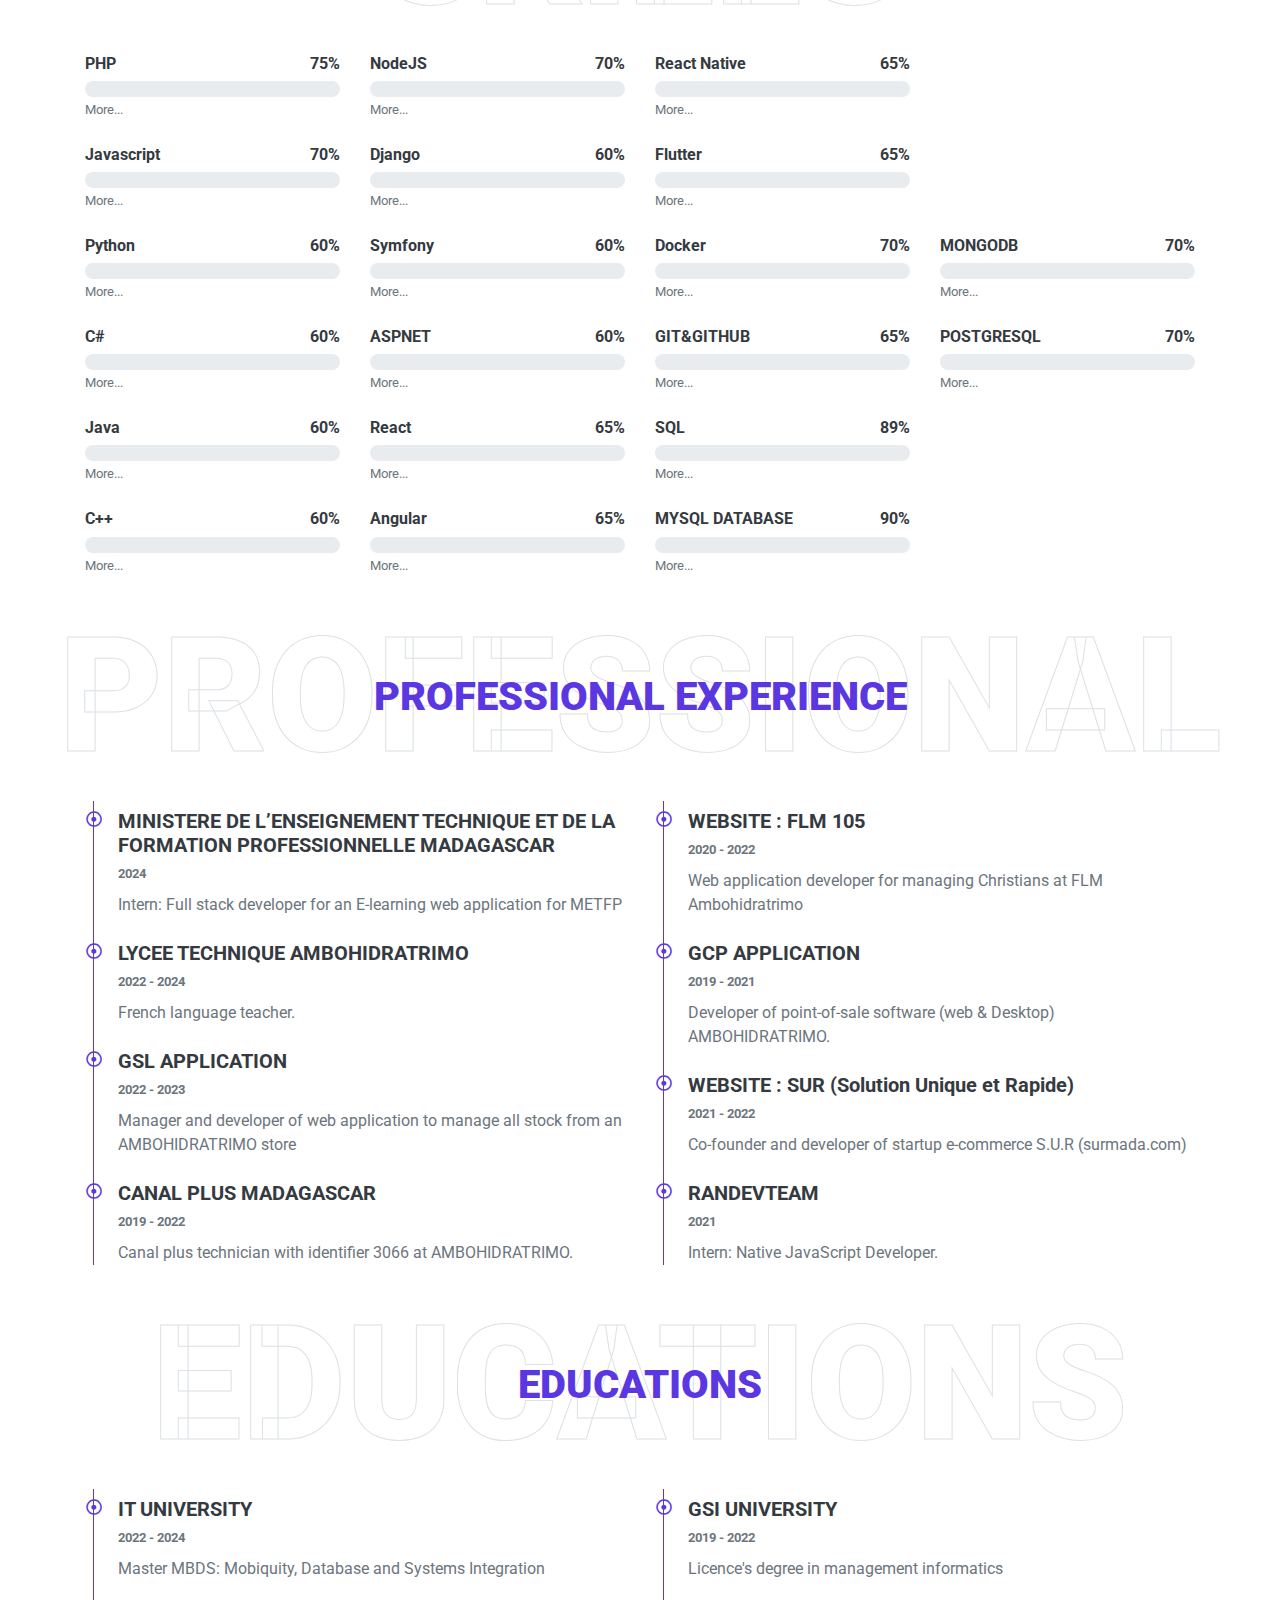
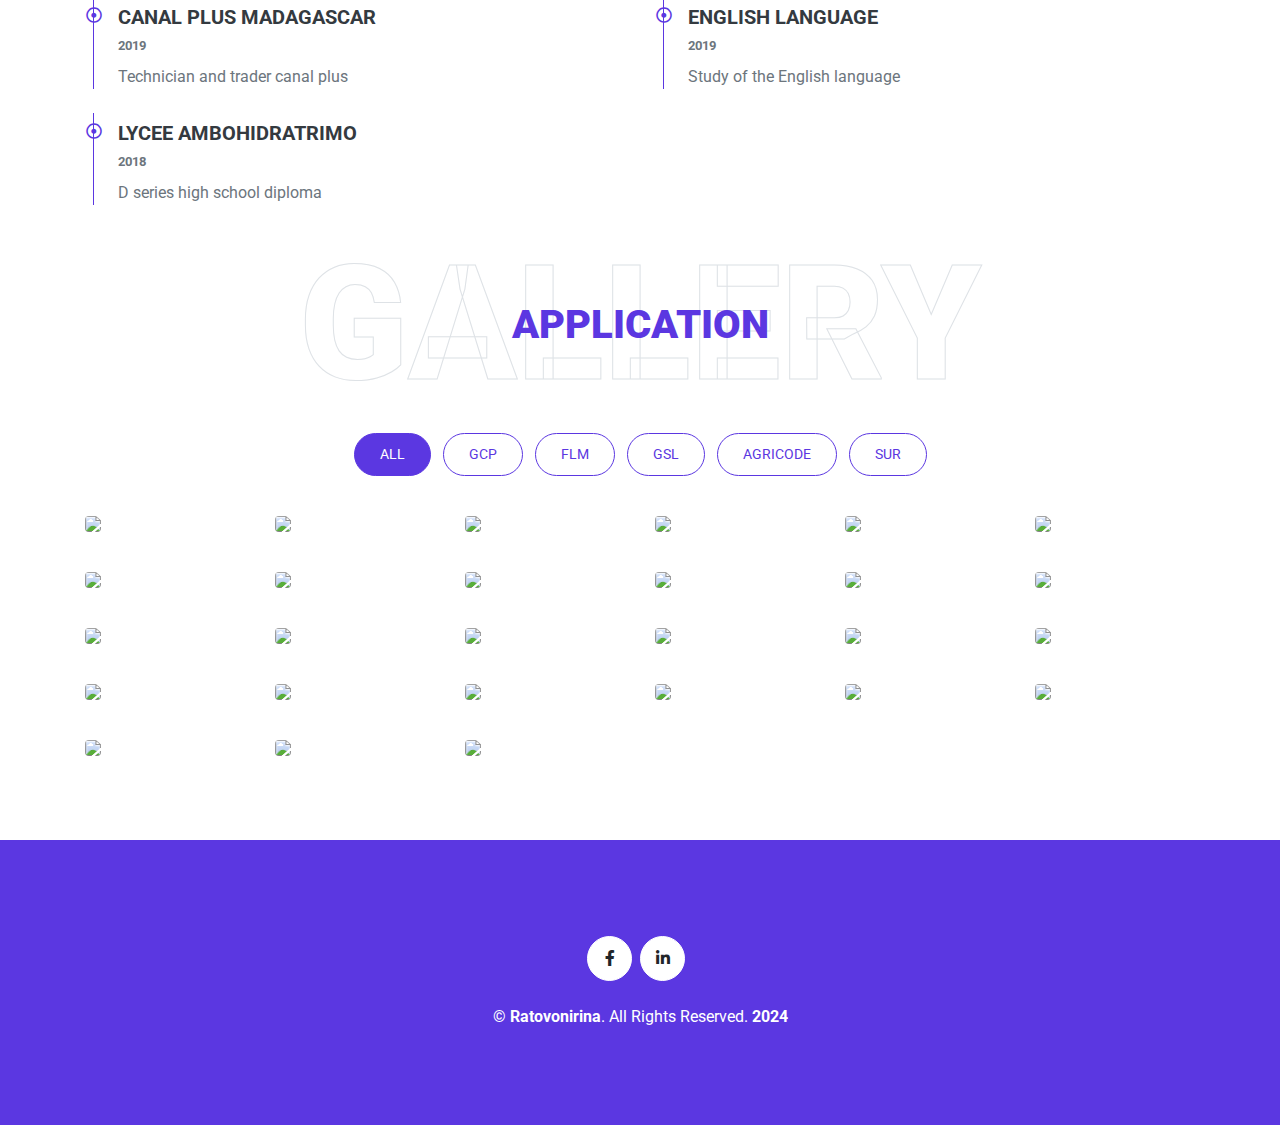
==== commit 17f71d00: "update 2024" ====
--- a/index.html
+++ b/index.html
@@ -282,7 +282,7 @@
                     </div>
                     <div class="skill mb-4">
                         <div class="d-flex justify-content-between">
-                            <h6 class="font-weight-bold">DOCKER</h6>
+                            <h6 class="font-weight-bold">Docker</h6>
                             <h6 class="font-weight-bold">70%</h6>
                         </div>
                         <div class="progress">
@@ -295,32 +295,6 @@
                     </div>
                     <div class="skill mb-4">
                         <div class="d-flex justify-content-between">
-                            <h6 class="font-weight-bold">JIRA AGILE</h6>
-                            <h6 class="font-weight-bold">65%</h6>
-                        </div>
-                        <div class="progress">
-                            <div class="progress-bar bg-primary" role="progressbar" aria-valuenow="60" aria-valuemin="0" aria-valuemax="100"></div>
-                        </div>
-                        <small data-toggle="collapse" style="cursor: pointer;" data-target="#skill-rato-501234">More...</small>
-                        <div class="text-muted collapse" id="skill-rato-501234">
-                            <small>Using the Agile method. It is a tool that helps me organize myself to ensure development.</small>
-                        </div>
-                    </div>
-                    <div class="skill mb-4">
-                        <div class="d-flex justify-content-between">
-                            <h6 class="font-weight-bold">Trello</h6>
-                            <h6 class="font-weight-bold">65%</h6>
-                        </div>
-                        <div class="progress">
-                            <div class="progress-bar bg-primary" role="progressbar" aria-valuenow="60" aria-valuemin="0" aria-valuemax="100"></div>
-                        </div>
-                        <small data-toggle="collapse" style="cursor: pointer;" data-target="#skill-rato-5012341">More...</small>
-                        <div class="text-muted collapse" id="skill-rato-5012341">
-                            <small>Trello is easy to use for task management which helps me if I don't use JIRA</small>
-                        </div>
-                    </div>
-                    <div class="skill mb-4">
-                        <div class="d-flex justify-content-between">
                             <h6 class="font-weight-bold">GIT&GITHUB</h6>
                             <h6 class="font-weight-bold">65%</h6>
                         </div>
@@ -332,8 +306,6 @@
                             <small>Project versioning tool that helps me track the progress of each project.</small>
                         </div>
                     </div>
-                </div>
-                <div class="col-md-3">
                     <div class="skill mb-4">
                         <div class="d-flex justify-content-between">
                             <h6 class="font-weight-bold">SQL</h6>
@@ -360,6 +332,8 @@
                             <small>Relational database that I use as a database</small>
                         </div>
                     </div>
+                </div>
+                <div class="col-md-3">
                     <div class="skill mb-4">
                         <div class="d-flex justify-content-between">
                             <h6 class="font-weight-bold">MONGODB</h6>
@@ -371,6 +345,19 @@
                         <small data-toggle="collapse" style="cursor: pointer;" data-target="#skill-rato-14">More...</small>
                         <div class="text-muted collapse" id="skill-rato-14">
                             <small>NOSQL database that I use as a database</small>
+                        </div>
+                    </div>
+                    <div class="skill mb-4">
+                        <div class="d-flex justify-content-between">
+                            <h6 class="font-weight-bold">POSTGRESQL</h6>
+                            <h6 class="font-weight-bold">70%</h6>
+                        </div>
+                        <div class="progress">
+                            <div class="progress-bar bg-dark" role="progressbar" aria-valuenow="90" aria-valuemin="0" aria-valuemax="100"></div>
+                        </div>
+                        <small data-toggle="collapse" style="cursor: pointer;" data-target="#skill-rato-13">More...</small>
+                        <div class="text-muted collapse" id="skill-rato-13">
+                            <small>Relational database that I use as a database too</small>
                         </div>
                     </div>
                 </div>
@@ -390,28 +377,28 @@
                         <div class="position-relative mb-4">
                             <i class="far fa-dot-circle text-primary position-absolute" style="top: 2px; left: -32px;"></i>
                             <h5 class="font-weight-bold mb-1">MINISTERE DE L’ENSEIGNEMENT TECHNIQUE ET DE LA FORMATION 
-                                PROFESSIONNELLE
+                                PROFESSIONNELLE MADAGASCAR
                             </h5>
-                            <p class="mb-2"><small><strong>2024 - To this day</strong></small></p>
+                            <p class="mb-2"><small><strong>2024</strong></small></p>
                             <p>Intern: Full stack developer for an E-learning web application for
                                 METFP</p>
                         </div>
                         <div class="position-relative mb-4">
                             <i class="far fa-dot-circle text-primary position-absolute" style="top: 2px; left: -32px;"></i>
                             <h5 class="font-weight-bold mb-1">LYCEE TECHNIQUE AMBOHIDRATRIMO</h5>
-                            <p class="mb-2"><small><strong>2022 - To this day</strong></small></p>
+                            <p class="mb-2"><small><strong>2022 - 2024</strong></small></p>
                             <p>French language teacher.</p>
                         </div>
                         <div class="position-relative mb-4">
                             <i class="far fa-dot-circle text-primary position-absolute" style="top: 2px; left: -32px;"></i>
-                            <h5 class="font-weight-bold mb-1">GSL COMPANY</h5>
-                            <p class="mb-2"><small><strong>2021 - To this day | <a href="https://github.com/RicManByakugan/GSL" target="_blank">Link</a></strong></small></p>
+                            <h5 class="font-weight-bold mb-1">GSL APPLICATION</h5>
+                            <p class="mb-2"><small><strong>2022 - 2023</strong></small></p>
                             <p>Manager and developer of web application to manage all stock from an AMBOHIDRATRIMO store</p>
                         </div>
                         <div class="position-relative mb-4">
                             <i class="far fa-dot-circle text-primary position-absolute" style="top: 2px; left: -32px;"></i>
                             <h5 class="font-weight-bold mb-1">CANAL PLUS MADAGASCAR</h5>
-                            <p class="mb-2"><small><strong>2019 - To this day</strong></small></p>
+                            <p class="mb-2"><small><strong>2019 - 2022</strong></small></p>
                             <p>Canal plus technician with identifier 3066 at AMBOHIDRATRIMO.</p>
                         </div>
                     </div>
@@ -420,20 +407,20 @@
                     <div class="border-left border-primary pt-2 pl-4 ml-2">
                         <div class="position-relative mb-4">
                             <i class="far fa-dot-circle text-primary position-absolute" style="top: 2px; left: -32px;"></i>
-                            <h5 class="font-weight-bold mb-1"><a href="https://flm105.000webhostapp.com/" target="_blank">WEBSITE : FLM 105</a></h5>
-                            <p class="mb-2"><small><strong>2020 - To this day | <a href="https://github.com/RicManByakugan/FLM105" target="_blank">Link</a></strong></small></p>
+                            <h5 class="font-weight-bold mb-1">WEBSITE : FLM 105</h5>
+                            <p class="mb-2"><small><strong>2020 - 2022</strong></small></p>
                             <p>Web application developer for managing Christians at FLM Ambohidratrimo</p>
                         </div>
                         <div class="position-relative mb-4">
                             <i class="far fa-dot-circle text-primary position-absolute" style="top: 2px; left: -32px;"></i>
-                            <h5 class="font-weight-bold mb-1"><a href="https://gcpv2r.000webhostapp.com/" target="_blank">GCP APPLICATION</a></h5>
-                            <p class="mb-2"><small><strong>2019 - To this day | <a href="https://github.com/RicManByakugan/CP2.0" target="_blank">Link</a></strong></small></p>
+                            <h5 class="font-weight-bold mb-1">GCP APPLICATION</h5>
+                            <p class="mb-2"><small><strong>2019 - 2021 </strong></small></p>
                             <p>Developer of point-of-sale software (web & Desktop) AMBOHIDRATRIMO.</p>
                         </div>
                         <div class="position-relative mb-4">
                             <i class="far fa-dot-circle text-primary position-absolute" style="top: 2px; left: -32px;"></i>
                             <h5 class="font-weight-bold mb-1">WEBSITE : SUR (Solution Unique et Rapide)</h5>
-                            <p class="mb-2"><small><strong>2021 - 2022 | <a href="https://github.com/RicManByakugan/SurProject" target="_blank">Link</a></strong></small></p>
+                            <p class="mb-2"><small><strong>2021 - 2022</strong></small></p>
                             <p>Co-founder and developer of startup e-commerce S.U.R (surmada.com)</p>
                         </div>
                         <div class="position-relative mb-4">
@@ -460,13 +447,13 @@
                         <div class="position-relative mb-4">
                             <i class="far fa-dot-circle text-primary position-absolute" style="top: 2px; left: -32px;"></i>
                             <h5 class="font-weight-bold mb-1">IT UNIVERSITY</h5>
-                            <p class="mb-2"><small><strong>2022 - To this day</strong></small></p>
+                            <p class="mb-2"><small><strong>2022 - 2024</strong></small></p>
                             <p>Master MBDS: Mobiquity, Database and Systems Integration</p>
                         </div>
                         <div class="position-relative mb-4">
                             <i class="far fa-dot-circle text-primary position-absolute" style="top: 2px; left: -32px;"></i>
                             <h5 class="font-weight-bold mb-1">CANAL PLUS MADAGASCAR</h5>
-                            <p class="mb-2"><small><strong>2019 - To this day</strong></small></p>
+                            <p class="mb-2"><small><strong>2019</strong></small></p>
                             <p>Technician and trader canal plus</p>
                         </div>
                     </div>
@@ -670,7 +657,7 @@
                 <a class="btn btn-light btn-social mr-2" target="_blank" href="https://web.facebook.com/Byakugan.64"><i class="fab fa-facebook-f"></i></a>
                 <a class="btn btn-light btn-social mr-2" target="_blank" href="https://www.linkedin.com/in/eric-ratovonirina-a5480a1bb/"><i class="fab fa-linkedin-in"></i></a>
             </div>
-            <p class="m-0">&copy; <a class="text-white font-weight-bold" href="index.html">Ratovonirina</a>. All Rights Reserved. <a class="text-white font-weight-bold">2023</a>
+            <p class="m-0">&copy; <a class="text-white font-weight-bold" href="index.html">Ratovonirina</a>. All Rights Reserved. <a class="text-white font-weight-bold">2024</a>
             </p>
         </div>
     </div>
@@ -691,9 +678,4 @@
     <script src="mail/contact.js"></script>
     <script src="js/main.js"></script>
 </body>
-<<<<<<< HEAD
-</html>
-=======
-
-</html>
->>>>>>> 66a33c9ffb2735f6f923acd674dd559d394ea7bb
+</html>